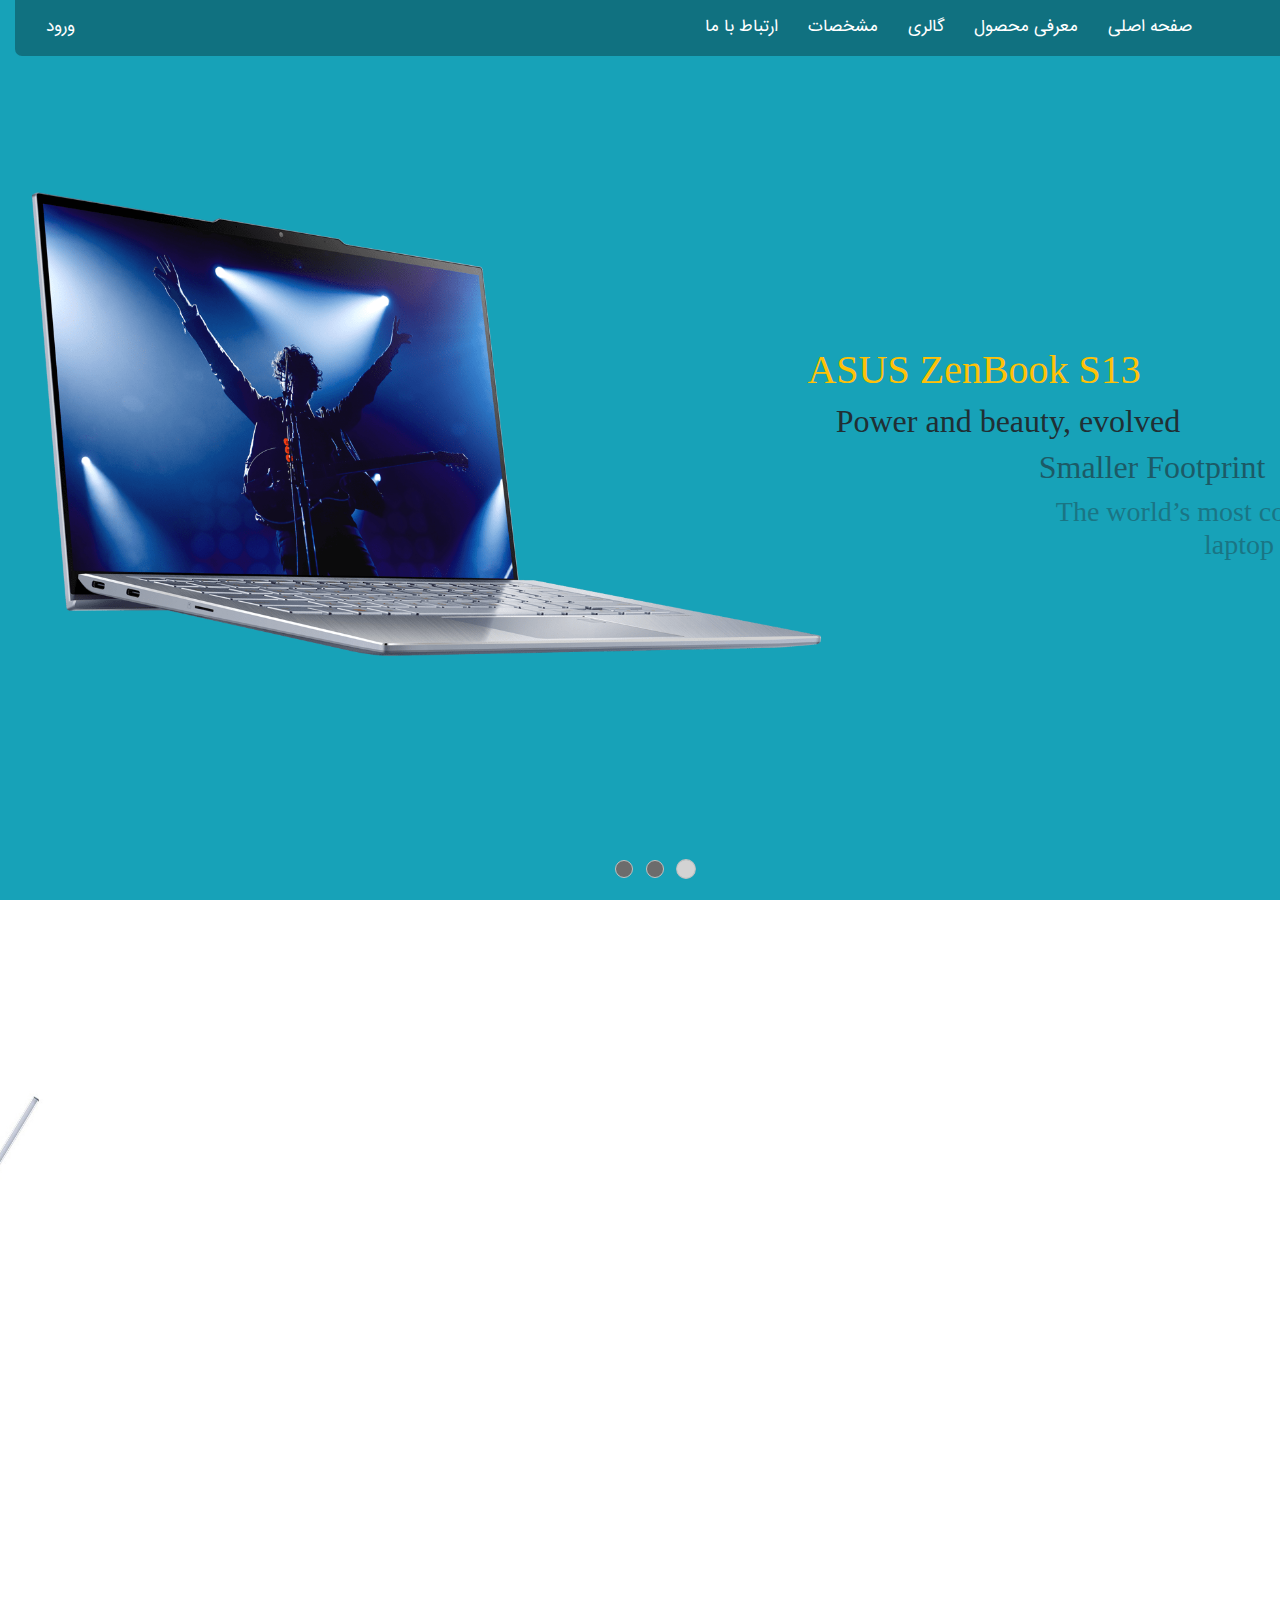
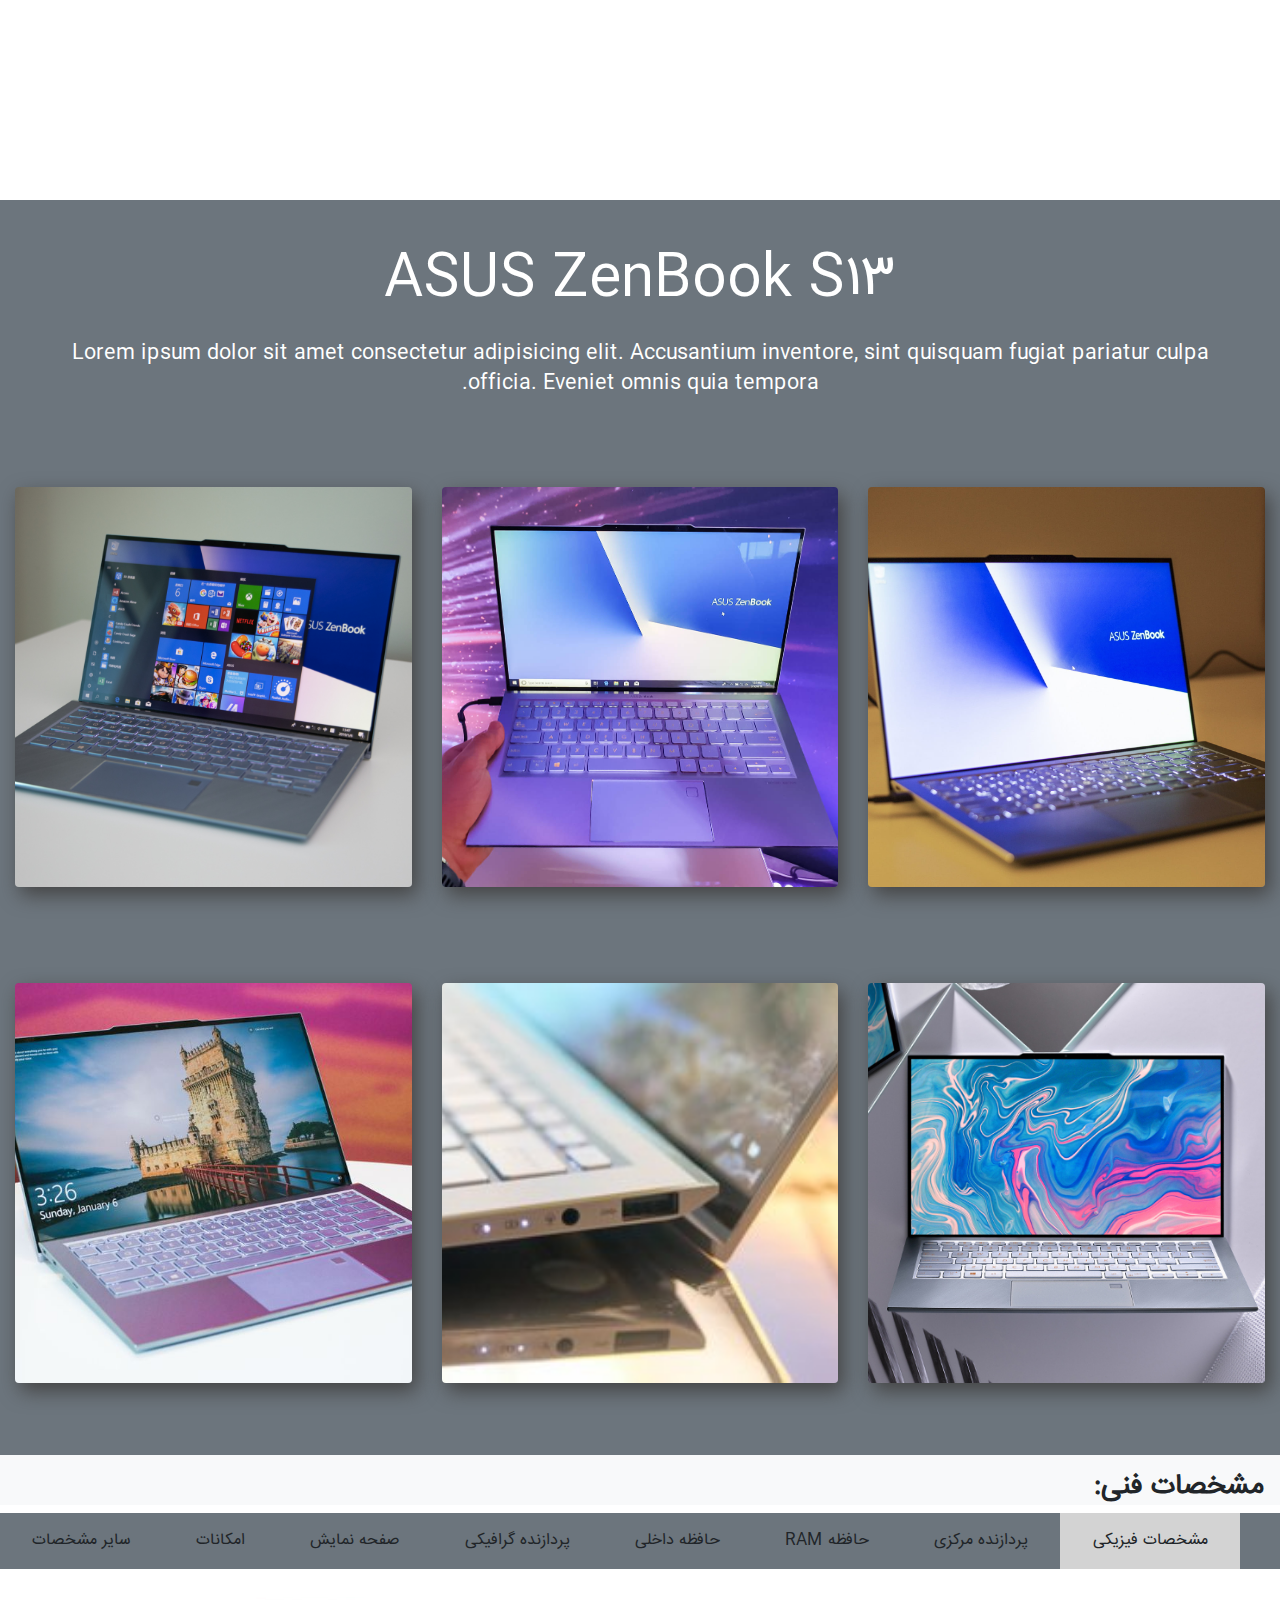
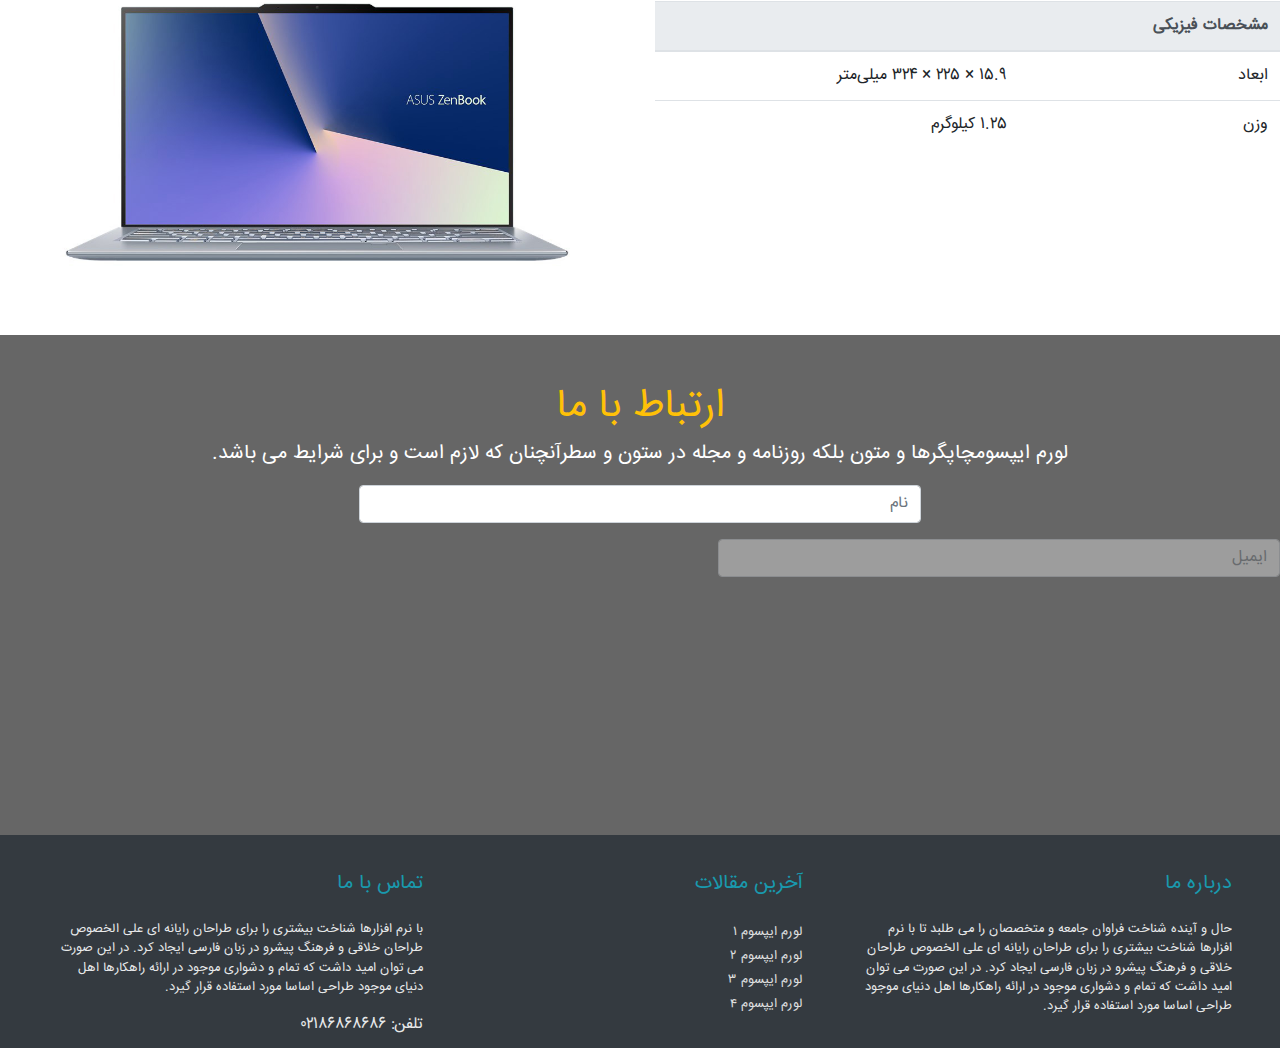
==== index.html @ 642b978e "js menu change" ====
<!DOCTYPE html>
<html lang="fa">
<head>
	<meta charset="UTF-8">
	<title>project-proto</title>
	<meta name="viewport" content="width=device-width, initial-scale=1.0">
	<link href="css/bootstrap.css" rel="stylesheet" type="text/css">
	<link rel="stylesheet" href="css/project-proto.css">
	<script src="js/jquery-3.3.1.js"></script>
</head>
<body>
<div class="container-fluid bg-info vw-100 vh-100 ltr position-relative  overflow-hidden">
	<nav class="flexmenu userSelect">
		<div class="flex-grow-1 mr-5 d-md-none">
			<div class="container-icon mr-4">
			  <div class="bar1"></div>
			  <div class="bar2"></div>
			  <div class="bar3"></div>
			</div>
		</div>
		<div class="none sm-dis rtl position-absolute top100 w-100 d-md-none" style="background-color:rgba(0,0,0,.3);">
			<ul id="scroll1" class="scroll1 list-unstyled w-100 m-0 p-0">
				<li class="m-0 pr-4"><a class="text-white p-2 d-block" href="#">صفحه اصلی</a></li>
				<li class="m-0 pr-4"><a class="text-white p-2 d-block" href="#intro">معرفی محصول</a></li>
				<li class="m-0 pr-4"><a class="text-white p-2 d-block" href="#gallery">گالری</a></li>
				<li class="m-0 pr-4"><a class="text-white p-2 d-block" href="#specscroll">مشخصات</a></li>
				<li class="m-0 pr-4"><a class="text-white p-2 d-block" href="#contact">ارتباط با ما</a></li>
			</ul>
		</div>
		<ul id="scroll" class="scroll2 flex-grow-1 mr-md-5 d-none d-md-flex">
			<li><a href="#">صفحه اصلی</a></li>
			<li><a href="#intro">معرفی محصول</a></li>
			<li><a href="#gallery">گالری</a></li>
			<li><a href="#specscroll">مشخصات</a></li>
			<li><a href="#contact">ارتباط با ما</a></li>
		</ul>
		<ul>
			<li id="login" class="mr-auto ml-3 "><a href="#">ورود</a></li>
		</ul>
	</nav>
	
	<div class="row h-100 content-slides">
		<div id="amin11" class="col-md-4 d-none d-md-flex flex-column animText text-left pr-0 my-auto justify-content-center align-items-center pt-3 position-relative">
			<h1 class="left100 position-relative opacity0 text-center text-warning">ASUS ZenBook S13 </h1>
			<h2 class="left100 position-relative opacity0 text-center ">Power and beauty, evolved </h2>
			<h2 class="left100 position-relative opacity0 text-center ">Smaller Footprint </h2>
			<h3 class="left100 position-relative opacity0 text-center ">The world’s most compact 13.9” laptop </h3>
		</div>
		<div class="col-md-8 d-flex justify-content-center align-items-center pt-md-3">
			<img id="imgTitle1" class="imgTitle leftminus100 position-relative opacity0 w-100 img-fluid" src="Images/3.png" alt="">
		</div>
	</div>
	
	<div class="row h-100 content-slides">
		<div id="amin21" class="col-md-4 d-none d-md-flex flex-column animText text-left pr-0 my-auto justify-content-center align-items-center pt-3 position-relative">
			<h1 class="left100 position-relative opacity0 text-center text-warning">Windows 10 Pro </h1>
			<h1 class="left100 position-relative opacity0 text-center ">Core™i7 </h1>
			<h2 class="left100 position-relative opacity0 text-center ">NVIDIA®MX150 </h2>
			<h2 class="left100 position-relative opacity0 text-center ">16GB RAM  </h2>
		</div>
		<div class="col-md-8 d-flex justify-content-center align-items-center">
			<img id="imgTitle2" class="imgTitle leftminus100 position-relative opacity0 w-100 img-fluid" src="Images/1.png" alt="">
		</div>
	</div>
	
	<div class="row h-100 content-slides">
		<div id="amin31" class="col-md-4 d-none d-md-flex flex-column animText text-left pr-0 my-auto justify-content-center align-items-center pt-3 position-relative">
			<h1 class="left100 position-relative opacity0 text-center text-warning">All-metal chassis</h1>
			<h1 class="left100 position-relative opacity0 text-center ">CNC milled </h1>
			<h2 class="left100 position-relative opacity0 text-center ">Spun-metal finish</h2>
			<h2 class="left100 position-relative opacity0 text-center ">Utopia Blue </h2>
		</div>
		<div class="col-md-8 d-flex justify-content-center align-items-center">
			<img id="imgTitle3" class="imgTitle leftminus100 position-relative opacity0 w-100 img-fluid" src="Images/2.png" alt="">
		</div>
	</div>
	
	<div id="slideDots" class="slideDots rtl">
		<span class="spanDots" name="0"></span>
		<span class="spanDots" name="1"></span>
		<span class="spanDots" name="2"></span>
	</div>
</div>
<div class="modal-cover userSelect">
	<div class="m-content">
		<span class="closeModal">+</span>
		<h2 class="mb-3">ورود</h2>
		<form>
			<input type="email" class="form-control none rtl mb-3" name="" placeholder="ایمیل">
			<input type="password" class="form-control none rtl mb-3" name="" placeholder="پسورد" >
			<p class="mb-3 text-justify none">لورم ایپسوم چاپگرها و متون بلکه روزنامه و مجله در ستون و سطرآنچنان که لازم است و برای شرایط  می باشد.</p>
			<input type="submit" value="ورود"  class="btn btn-info userSelect btn-block none submit" >
			
		</form>
	</div>
</div>
<div id="intro" class="row md-vw md-vh mx-0 overflow-hidden">
		<div id="amin42" class="col-md-6 d-flex flex-column position-relative text-center pr-5 my-auto justify-content-center align-items-center pt-3">
			<h1 class="left100 position-relative opacity0 text-info">ASUS ZenBook S13 </h1>
			<h2 class="left100 position-relative opacity0 ">Power and beauty, evolved </h2>
			<h2 class="left100 position-relative opacity0 ">Smaller Footprint </h2>
			<h3 class="left100 position-relative opacity0 ">The world’s most compact 13.9” laptop </h3>
		</div>
		<div class="col-md-6 d-flex justify-content-center align-items-center  pl-5">
			<img id="amin41" class="img-fluid w-100 position-relative leftminus100" src="Images/4-1.jpg" alt="" style="object-fit: contain;">
		</div>
</div>

	
  <section id="gallery" class="bg-secondary py-4">
    <div class="container-fluid">
      <div class="row text-white text-center">
        <div class="col m-4">
          <h1 class="display-4 mb-4">ASUS ZenBook S13</h1>
          <div class="underline mb-4"></div>
          <p class="lead">Lorem ipsum dolor sit amet consectetur adipisicing elit. Accusantium inventore, sint quisquam fugiat pariatur culpa officia. Eveniet omnis quia tempora.</p>
        </div>
      </div>
      <div class="row">
        <div class="col-lg-4 col-sm-6 my-5" style="height: 400px;">
          <div class="card border-0 card-shadow w-100 h-100" style="background: url(Images/c-1.jpg) no-repeat center/cover">
            <div class="card-img-overlay overflow-hidden">
              <h5 class="text-white font-weight-bold p-3 heading">ASUS ZenBook S13</h5>
            </div>
          </div>
        </div>
        <div class="col-lg-4 col-sm-6 my-5" style="height: 400px;">
          <div class="card border-0 card-shadow w-100 h-100" style="background: url(Images/c-2.jpg) no-repeat center/cover">
            <div class="card-img-overlay overflow-hidden">
              <h5 class="text-white font-weight-bold p-3 heading">ASUS ZenBook S13</h5>
            </div>
          </div>
        </div>
        <div class="col-lg-4 col-sm-6 my-5" style="height: 400px;">
          <div class="card border-0 card-shadow w-100 h-100" style="background: url(Images/c-3.jpg) no-repeat center/cover">
            <div class="card-img-overlay overflow-hidden">
              <h5 class="text-white font-weight-bold p-3 heading">ASUS ZenBook S13</h5>
            </div>
          </div>
        </div>
        <div class="col-lg-4 col-sm-6 my-5" style="height: 400px;">
          <div class="card border-0 card-shadow w-100 h-100" style="background: url(Images/c-4.jpg) no-repeat center/cover">
            <div class="card-img-overlay overflow-hidden">
              <h5 class="text-white font-weight-bold p-3 heading">ASUS ZenBook S13</h5>
            </div>
          </div>
        </div>
        <div class="col-lg-4 col-sm-6 my-5" style="height: 400px;">
          <div class="card border-0 card-shadow w-100 h-100" style="background: url(Images/c-5.jpg) no-repeat center/cover">
            <div class="card-img-overlay overflow-hidden">
              <h5 class="text-white font-weight-bold p-3 heading">ASUS ZenBook S13</h5>
            </div>
          </div>
        </div>
        <div class="col-lg-4 col-sm-6 my-5" style="height: 400px;">
          <div class="card border-0 card-shadow w-100 h-100" style="background: url(Images/c-6.jpg) no-repeat center/cover">
            <div class="card-img-overlay overflow-hidden">
              <h5 class="text-white font-weight-bold p-3 heading">ASUS ZenBook S13</h5>
            </div>
          </div>
        </div>
      </div>
    </div>
  </section>
  

<h3 id="specscroll" class="bg-light vw-100 pt-3 px-3 rtl bg-light font-weight-bold"> مشخصات فنی: </h3>
<div id="specs" class="d-md-none w-100 pb-3 px-3">
	<div class="specs-title addplus text-center w-100 text-white align-bottom">مشخصات فیزیکی </div>
	<div class=" acc-specs overflow-hidden " style=" display: none;">
		<div class="specs-item w-100">
			<table class="table mt-0">
			  <tbody>
				<tr>
				  <td scope="row">ابعاد</td>
				  <td> 15.9 × 225 × 324 میلی‌متر </td>
				</tr>
				<tr>
				  <td scope="row">وزن</td>
				  <td> 1.25 کیلوگرم </td>
				</tr>
			  </tbody>
			</table>
		</div>
	</div>	
	<div class="specs-title addplus text-center w-100 text-white align-bottom">پردازنده مرکزی </div>
	<div class=" acc-specs overflow-hidden " style=" display: none;">
		<div class="specs-item w-100">
			<table class="table mt-0">
			  <tbody>
				<tr>
				  <td scope="row">سری پردازنده</td>
				  <td>  Core i5  </td>
				</tr>
				<tr>
				  <td scope="row">مدل پردازنده</td>
				  <td>  3317U  </td>
				</tr>
				  <tr>
				  <td scope="row"> فرکانس پردازنده </td>
				  <td>   1.7GHz UpTo 2.6 GHz   </td>
				</tr>
			  </tbody>
			</table>
		</div>
	</div>	
	<div class="specs-title addplus text-center w-100 text-white align-bottom">حافظه RAM </div>
	<div class=" acc-specs overflow-hidden " style=" display: none;">
		<div class="specs-item w-100">
			<table class="table mt-0">
			  <tbody>
				  <tr>
				  <td scope="row">ظرفیت حافظه RAM</td>
				  <td>   6 گیگابایت   </td>
				</tr>
				<tr>
				  <td scope="row">نوع حافظه RAM</td>
				  <td>  DDR4  </td>
				</tr>
			  </tbody>
			</table>
		</div>
	</div>
	<div class="specs-title addplus text-center w-100 text-white align-bottom">حافظه داخلی </div>
	<div class=" acc-specs overflow-hidden " style=" display: none;">
		<div class="specs-item w-100">
			<table class="table mt-0">
			  <tbody>
				  <tr>
				  <td scope="row">ظرفیت حافظه داخلی</td>
				  <td>   یک ترابایت   </td>
				</tr>
				<tr>
				  <td scope="row">مشخصات حافظه داخلی</td>
				  <td>   + 24GB SSD   </td>
				</tr>
			  </tbody>
			</table>
		</div>
	</div>
	<div class="specs-title addplus text-center w-100 text-white align-bottom">پردازنده گرافیکی </div>
	<div class=" acc-specs overflow-hidden " style=" display: none;">
		<div class="specs-item w-100">
			<table class="table mt-0">
			  <tbody>
				  <tr>
				  <td scope="row">مدل پردازنده گرافیکی</td>
				  <td>   GeForce GT 635M DDR3 VRAM   </td>
				</tr>
				<tr>
				  <td scope="row">حافظه اختصاصی پردازنده گرافیکی</td>
				  <td>  2GB  </td>
				</tr>
			  </tbody>
			</table>
		</div>
	</div>
	<div class="specs-title addplus text-center w-100 text-white align-bottom">صفحه نمایش </div>
	<div class=" acc-specs overflow-hidden " style=" display: none;">
		<div class="specs-item w-100">
			<table class="table mt-0">
			  <tbody>
				  <tr>
				  <td scope="row">اندازه صفحه نمایش</td>
				  <td>   15.6 اینچ   </td>
				</tr>
				<tr>
				  <td scope="row">نوع صفحه نمایش</td>
				  <td>   TFT LED-backlit LCD   </td>
				</tr>
				<tr>
				  <td scope="row"> صفحه نمایش لمسی </td>
				  <td>    بله   </td>
				</tr>
				<tr>
				  <td scope="row"> دقت صفحه نمایش </td>
				  <td>    HD|1366x768    </td>
				</tr>
			  </tbody>
			</table>
		</div>
	</div>
	<div class="specs-title addplus text-center w-100 text-white align-bottom">امکانات </div>
	<div class=" acc-specs overflow-hidden " style=" display: none;">
		<div class="specs-item w-100">
			<table class="table mt-0">
			  <tbody>
				 <tr>
				  <td scope="row">مشخصات اسپیکر</td>
				  <td>   اسپیکر داخلی استریو   </td>
				</tr>
				<tr>
				  <td scope="row">پورت شبکه Ethernet</td>
				  <td>   10/100/1000 Base T   </td>
				</tr>
				  <tr>
				  <td scope="row"> پورت HDMI </td>
				  <td>    دارد    </td>
				</tr>
				 <tr>
				  <td scope="row">تعداد پورت USB 3.0</td>
				  <td>   1   </td>
				</tr>
				 <tr>
				  <td scope="row">تعداد پورت USB 2.0</td>
				  <td>   2   </td>
				</tr> 
			  </tbody>
			</table>
		</div>
	</div>
	<div class="specs-title addplus text-center w-100 text-white align-bottom">سایر مشخصات </div>
	<div class=" acc-specs overflow-hidden " style=" display: none;">
		<div class="specs-item w-100">
			<table class="table mt-0">
			  <tbody>
				  <tr>
				  <td scope="row">نوع باتری</td>
				  <td>   4 سلولی   </td>
				</tr>
				<tr>
				  <td scope="row">توضیحات باتری</td>
				  <td>  باتری لیتیوم-یون 4 سلولی لیتیوم پلیمری 44 وات ساعتی   </td>
				</tr>
				  <tr>
				  <td scope="row"> سیستم عامل</td>
				  <td>    Microsoft Windows 10    </td>
				</tr>
			  </tbody>
			</table>
		</div>
	</div>
</div>
	
<div class="d-none d-md-block">
	<ul id="specsid" class="d-flex list-inline bg-secondary mr-0">
		<li class="flex-grow-1 px-2 py-3 text-center " name="num1">مشخصات فیزیکی</li>
		<li class="flex-grow-1 px-2 py-3 text-center " name="num2">پردازنده مرکزی</li>
		<li class="flex-grow-1 px-2 py-3 text-center " name="num3">حافظه RAM</li>
		<li class="flex-grow-1 px-2 py-3 text-center " name="num4">حافظه داخلی</li>
		<li class="flex-grow-1 px-2 py-3 text-center " name="num5">پردازنده گرافیکی</li>
		<li class="flex-grow-1 px-2 py-3 text-center " name="num6">صفحه نمایش</li>
		<li class="flex-grow-1 px-2 py-3 text-center " name="num7">امکانات</li>
		<li class="flex-grow-1 px-2 py-3 text-center " name="num8">سایر مشخصات</li>
	</ul>
</div>	

<div class="d-none d-md-block" style="height: 350px;overflow: hidden;">
	<div class="specs row overflow-hidden num1" style="height:350px; display: none;">
		<div class="specs-item col-6">
			<table class="table mt-3">
			  <thead class="thead-light">
				<tr>
				  <th scope="col">مشخصات فیزیکی</th>
				  <th ></th>
				</tr>
			  </thead>
			  <tbody>
				<tr>
				  <td scope="row">ابعاد</td>
				  <td> 15.9 × 225 × 324 میلی‌متر </td>
				</tr>
				<tr>
				  <td scope="row">وزن</td>
				  <td> 1.25 کیلوگرم </td>
				</tr>
			  </tbody>
			</table>
		</div>
		<div class="specs-item col-6 m-0 pt-0 px-5 pb-5 text-centerr overflow-hidden">
			<div class="w-100 h-100" style="background: url(Images/specs/8.jpg) no-repeat center/contain"></div>
		</div>
	</div>	
	
	<div class="specs row overflow-hidden num2" style="height:350px; display: none;">
		<div class="specs-item col-6">
			<table class="table mt-3">
			  <thead class="thead-light">
				<tr>
				  <th scope="col">پردازنده مرکزی</th>
				  <th ></th>
				</tr>
			  </thead>
			  <tbody>
				<tr>
				  <td scope="row">سری پردازنده</td>
				  <td>  Core i5  </td>
				</tr>
				<tr>
				  <td scope="row">مدل پردازنده</td>
				  <td>  3317U  </td>
				</tr>
				  <tr>
				  <td scope="row"> فرکانس پردازنده </td>
				  <td>   1.7GHz UpTo 2.6 GHz   </td>
				</tr>
			  </tbody>
			</table>
		</div>
		<div class="specs-item col-6 m-0 pt-0 px-5 pb-5 text-centerr overflow-hidden">
			<div class="w-100 h-100" style="background: url(Images/specs/cpu.png) no-repeat center/contain"></div>
		</div>
	</div>	

	<div class="specs row overflow-hidden num3" style="height:350px; display: none;">
		<div class="specs-item col-6">
			<table class="table mt-3">
			  <thead class="thead-light">
				<tr>
				  <th scope="col">حافظه RAM</th>
				  <th ></th>
				</tr>
			  </thead>
			  <tbody>
				<tr>
				  <td scope="row">ظرفیت حافظه RAM</td>
				  <td>   6 گیگابایت   </td>
				</tr>
				<tr>
				  <td scope="row">نوع حافظه RAM</td>
				  <td>  DDR4  </td>
				</tr>
			  </tbody>
			</table>
		</div>
		<div class="specs-item col-6 m-0 pt-0 px-5 pb-5 text-centerr overflow-hidden">
			<div class="w-100 h-100" style="background: url(Images/specs/ram.JPG) no-repeat center/contain"></div>
		</div>
	</div>	

	<div class="specs row overflow-hidden num4" style="height:350px; display: none;">
		<div class="specs-item col-6">
			<table class="table mt-3">
			  <thead class="thead-light">
				<tr>
				  <th scope="col">حافظه داخلی</th>
				  <th ></th>
				</tr>
			  </thead>
			  <tbody>
				<tr>
				  <td scope="row">ظرفیت حافظه داخلی</td>
				  <td>   یک ترابایت   </td>
				</tr>
				<tr>
				  <td scope="row">مشخصات حافظه داخلی</td>
				  <td>   + 24GB SSD   </td>
				</tr>
			  </tbody>
			</table>
		</div>
		<div class="specs-item col-6 m-0 pt-0 px-5 pb-5 text-centerr overflow-hidden">
			<div class="w-100 h-100" style="background: url(Images/specs/ssd.jpg) no-repeat center/contain"></div>
		</div>
	</div>	

	<div class="specs row overflow-hidden num5" style="height:350px; display: none;">
		<div class="specs-item col-6">
			<table class="table mt-3">
			  <thead class="thead-light">
				<tr>
				  <th scope="col">پردازنده گرافیکی</th>
				  <th ></th>
				</tr>
			  </thead>
			  <tbody>
				<tr>
				  <td scope="row">مدل پردازنده گرافیکی</td>
				  <td>   GeForce GT 635M DDR3 VRAM   </td>
				</tr>
				<tr>
				  <td scope="row">حافظه اختصاصی پردازنده گرافیکی</td>
				  <td>  2GB  </td>
				</tr>
			  </tbody>
			</table>
		</div>
		<div class="specs-item col-6 m-0 pt-0 px-5 pb-5 text-centerr overflow-hidden">
			<div class="w-100 h-100" style="background: url(Images/specs/gpu.jpg) no-repeat center/contain"></div>
		</div>
	</div>	

	<div class="specs row overflow-hidden num6" style="height:350px; display: none;">
		<div class="specs-item col-6">
			<table class="table mt-3">
			  <thead class="thead-light">
				<tr>
				  <th scope="col">صفحه نمایش</th>
				  <th ></th>
				</tr>
			  </thead>
			  <tbody>
				<tr>
				  <td scope="row">اندازه صفحه نمایش</td>
				  <td>   15.6 اینچ   </td>
				</tr>
				<tr>
				  <td scope="row">نوع صفحه نمایش</td>
				  <td>   TFT LED-backlit LCD   </td>
				</tr>
				<tr>
				  <td scope="row"> صفحه نمایش لمسی </td>
				  <td>    بله   </td>
				</tr>
				<tr>
				  <td scope="row"> دقت صفحه نمایش </td>
				  <td>    HD|1366x768    </td>
				</tr>
			  </tbody>
			</table>
		</div>
		<div class="specs-item col-6 m-0 pt-0 px-5 pb-5 text-centerr overflow-hidden">
			<div class="w-100 h-100" style="background: url(Images/specs/display.jpg) no-repeat center/contain"></div>
		</div>
	</div>	

	<div class="specs row overflow-hidden num7" style="height:350px; display: none;">
		<div class="specs-item col-6">
			<table class="table mt-3">
			  <thead class="thead-light">
				<tr>
				  <th scope="col">امکانات</th>
				  <th ></th>
				</tr>
			  </thead>
			  <tbody>
				<tr>
				  <td scope="row">مشخصات اسپیکر</td>
				  <td>   اسپیکر داخلی استریو   </td>
				</tr>
				<tr>
				  <td scope="row">پورت شبکه Ethernet</td>
				  <td>   10/100/1000 Base T   </td>
				</tr>
				  <tr>
				  <td scope="row"> پورت HDMI </td>
				  <td>    دارد    </td>
				</tr>
				 <tr>
				  <td scope="row">تعداد پورت USB 3.0</td>
				  <td>   1   </td>
				</tr>
				 <tr>
				  <td scope="row">تعداد پورت USB 2.0</td>
				  <td>   2   </td>
				</tr>
			  </tbody>
			</table>
		</div>
		<div class="specs-item col-6 m-0 pt-0 px-5 pb-5 text-centerr overflow-hidden">
			<div class="w-100 h-100" style="background: url(Images/specs/other.jpg) no-repeat center/contain"></div>
		</div>
	</div>	

	<div class="specs row overflow-hidden num8" style="height:350px; display: none;">
		<div class="specs-item col-6">
			<table class="table mt-3">
			  <thead class="thead-light">
				<tr>
				  <th scope="col">سایر مشخصات</th>
				  <th ></th>
				</tr>
			  </thead>
			  <tbody>
				<tr>
				  <td scope="row">نوع باتری</td>
				  <td>   4 سلولی   </td>
				</tr>
				<tr>
				  <td scope="row">توضیحات باتری</td>
				  <td>  باتری لیتیوم-یون 4 سلولی لیتیوم پلیمری 44 وات ساعتی   </td>
				</tr>
				  <tr>
				  <td scope="row"> سیستم عامل</td>
				  <td>    Microsoft Windows 10    </td>
				</tr>
			  </tbody>
			</table>
		</div>
		<div class="specs-item col-6 m-0 pt-0 px-5 pb-5 text-center overflow-hidden">
			<div class="w-100 h-100" style="background: url(Images/specs/utilities.jpg) no-repeat center/contain"></div>
		</div>
	</div>	
</div>
	
<div id="posAnim61" class="container-fluid contact overflow-hidden">
     <section id="contact" class="p-md-5 pt-5">
             <div class="row">
                <div class="col text-center">
                    <h1 class="text-warning ">ارتباط با ما</h1>
                    <p class="lead text-white d-none d-md-block">لورم ایپسومچاپگرها و متون بلکه روزنامه و مجله در ستون و سطرآنچنان که لازم است و برای شرایط  می باشد. </p>
                </div>
            </div>
            <div class="row justify-content-center">
                <div class="col col-md-8 col-lg-6">
                    <form >
                        <div class="form-group">
                            <input type="text" class="left100 position-relative opacity0 form-control" id="name" placeholder="نام">
                        </div>
                        <div class="form-group">
                            <input type="text" class="left100 position-relative opacity0 form-control" id="email" placeholder="ایمیل">
                        </div>
                        <div class="form-group">
                            <textarea class="left100 position-relative opacity0 form-control" id="message" rows="3" placeholder="متن پیام"></textarea>
                        </div>
						<input class="left100 position-relative opacity0 btn btn-outline-warning btn-block" type="submit" value="ارسال">
                    </form>
                </div>
            </div>
     </section>
</div>
	
  <footer class="bg-dark px-5">
      <div id="posAnim71" class="row text-light py-4">
        <div class="top100 position-relative opacity0 col-md-4 col-sm-6">
          <h5 class="pb-3 text-info">درباره ما</h5>
          <p class="small">حال و آینده شناخت فراوان جامعه و متخصصان را می طلبد تا با نرم افزارها شناخت بیشتری را برای طراحان رایانه ای علی الخصوص طراحان خلاقی و فرهنگ پیشرو در زبان فارسی ایجاد کرد. در این صورت می توان امید داشت که تمام و دشواری موجود در ارائه راهکارها  اهل دنیای موجود طراحی اساسا مورد استفاده قرار گیرد.</p>
        </div>
        <div class="top100 position-relative opacity0 col-md-4 col-sm-6">
          <h5 class="pb-3 px-sm-4 text-info">آخرین مقالات</h5>
          <ul class="list-unstyled pr-0  pr-sm-4">
            <li><a href="#" class="footer-link">لورم ایپسوم 1</a></li>
            <li> <a href="#" class="footer-link">لورم ایپسوم 2</a></li>
            <li>
              <a href="#" class="footer-link">لورم ایپسوم 3</a>
            </li>
            <li>
              <a href="#" class="footer-link">لورم ایپسوم 4</a>
            </li>
          </ul>
        </div>
        <div class="top100 position-relative opacity0 col-md-4 col-sm-12">
          <h5 class="pb-3 text-info">تماس با ما</h5>
          <p class="small">با نرم افزارها شناخت بیشتری را برای طراحان رایانه ای علی الخصوص طراحان خلاقی و فرهنگ پیشرو در زبان فارسی ایجاد کرد. در این صورت می توان امید داشت که تمام و دشواری موجود در ارائه راهکارها  اهل دنیای موجود طراحی اساسا مورد استفاده قرار گیرد.</p>
			<span>تلفن: </span>
			<span> 02186868686 </span>
        </div>
      </div>
  </footer>
  
	
	
</body>
<script src="js/project-proto.js"></script>
</html>
---- css/project-proto.css ----
@charset "utf-8";
@font-face {
  font-family: 'IRANSansWeb';
  src: url('../font/IRANSansWeb.woff');
  font-weight: normal;
  font-style: normal;
}

html{direction: rtl; font-family: 'IRANSansWeb',tahoma,arial;}
.userSelect{
	-webkit-user-select:none;
	-moz-user-select:none;
	-ms-user-select: none;
	user-select: none;
}
body{text-align: right; font-family: 'IRANSansWeb',tahoma,arial;}
.ltr{
	direction: ltr;
}
.rtl{
	direction: rtl;
}
img{ max-width: 100%; max-height: 100%;height: auto;}
a{text-decoration: none;}
a:hover{text-decoration: none;}
.vw-100{
	width:100vw;
}
.vh-100{
	height: 100vh;
}
.ml-minus3{
	margin-left: -1rem !important;
}
.slideDots {
	position: absolute;bottom: 0;width: 100%; text-align: center;padding: 3px;
}

.spanDots {
	width: 18px;height: 18px;margin: 5px 4px 10px;display: inline-block;border-radius: 50%;background: #6C6C6C;border: #C1C1C1 1px solid;cursor: pointer;z-index: 10;
}
.spanDots:hover{
	background: #D3D3D3;transform: scale(1.1);transition: .3s;
}
.activeDot{
	background: #D3D3D3;transform: scale(1.1);transition: .3s;
}
.preSlide , .nxtSlide {
	position: absolute;top: 50%;padding: 20px 10px; display: inline-block;cursor: pointer;z-index: 10;width: auto;color: white; background: rgba(0,0,0,.15);font-size: 1.5rem;margin-top: -30px;
}
.preSlide:hover , .nxtSlide:hover {
	background: rgba(0,0,0,.8);
}
.preSlide{
	left: 0;border-radius: 0 5px 5px 0;margin-left: 10px;
}
.nxtSlide{
	right: 0;border-radius: 5px 0 0 5px;
}

nav.flexmenu{padding: 5px 0px 0px 0px;  position: absolute;top: 0; background-color:rgba(0,0,0,.3);color:white; border-radius: 0px 0px 7px 7px;width: 100vw;display: flex;z-index: 99;direction: rtl;}
nav.flexmenu>ul{display: flex; position: relative;margin: 0px;list-style: none;}
nav.flexmenu>ul>li>a{width: auto; padding: 10px 15px 15px;border-radius: 5px;font-size: 1.07em;display: block;color: white;}
nav.flexmenu ul li a:hover{text-shadow: -4px 4px 10px black; }
nav.flexmenu ul li:hover{background-color: rgba(0,0,0,0.2);border-radius: 5px;}


.cover{
	object-fit: cover;
}


.card-shadow {
  	box-shadow: 5px 8px 20px #444;
}

.heading{
	position: absolute;
	bottom: 0;
  	left: 0;
	font-size: 16px;
	letter-spacing: 1px;
	background: rgba(0,0,0,.6);
	transition: all .5s;
	display: none;
	font-family: arial;
}
.overflow-hidden{
	overflow: hidden;
}
ul#specsid li{
	transition:1s;
}
ul#specsid li:hover{
	cursor: pointer;
	background: rgba(183,183,183,1.00);
}

@media (min-width: 768px) {
	.md-vw{
		width: 100vw;
	}
	.md-vh{
		height: 100vh;
	}
	.animText{
		left: -100px;
		order: 1;
		font-family: "Times New Roman", 'Times',"serif",'Cambria', "Hoefler Text", "Liberation Serif";
	}
}
.specs-title {
	background-color: rgba(69,69,69,1.00); font-size: 1.2rem;padding: 10px;border-radius: 3px; margin-bottom: 5px;position: relative;cursor: pointer;transition: .5s;
}
.specs-title:hover{
	background-color: rgba(69,69,69,.96);
	
}

.addplus::after {
	content: "\002B";float: left;color: white;font-weight: 900;font-size: 1rem;padding-top: 3px;
}

.addminus::after {
	content: "\2212";
}

.contact {
	background:linear-gradient(rgba(0, 0, 0, 0.6),rgba(0, 0, 0, 0.6)), url(../Images/c-3.jpg)no-repeat center/cover fixed ; height: 500px;
}

.footer-link {
	color: #eee;
  font-size: 13px;
  transition: all .3s;
}
.footer-link:hover{
	color: #17a2b8;
}

.left100 {
	left: 100%;
}
.leftminus100 {
	left: -100%;
}
.opacity0{
	opacity: 0;
}
.opacity1{
	opacity: 1;
}
.topminus100 {
	top: -100%;
}
.top100 {
	top: 100%;
}


.modal-cover {
	position: fixed; background: rgba(0,0,0,0.8);z-index: 100;display: none;
}

.closeModal {
	position: absolute;top: 0;right: 0;padding: 0px 10px;font-size: 40px;transform: rotate(45deg);cursor: pointer;font-weight: bold;
}
.closeModal:hover {
	color: red;
}
.none{display: none;}
.block{display: block;}
.focusInput{
	box-shadow: 0px 0px 2px 1px #6f8db1;
}
.container-icon {
  display: inline-block;
  cursor: pointer;
}

.bar1, .bar2, .bar3 {
  width: 35px;
  height: 5px;
  background-color: #333;
  margin: 6px 0;
  transition: 0.4s;
}

.change .bar1 {
  -webkit-transform: rotate(-45deg) translate(-9px, 6px);
  transform: rotate(-45deg) translate(-9px, 6px);
}

.change .bar2 {opacity: 0;}

.change .bar3 {
  -webkit-transform: rotate(45deg) translate(-8px, -8px);
  transform: rotate(45deg) translate(-8px, -8px);
}
.m-content {
	width: 400px;height: 400px;position: absolute;z-index: 102; background: rgba(216,216,216,1.00);padding: 20px;line-height: 1.5;text-align: center;direction: ltr;display: none;top:-400px;overflow: hidden;
}
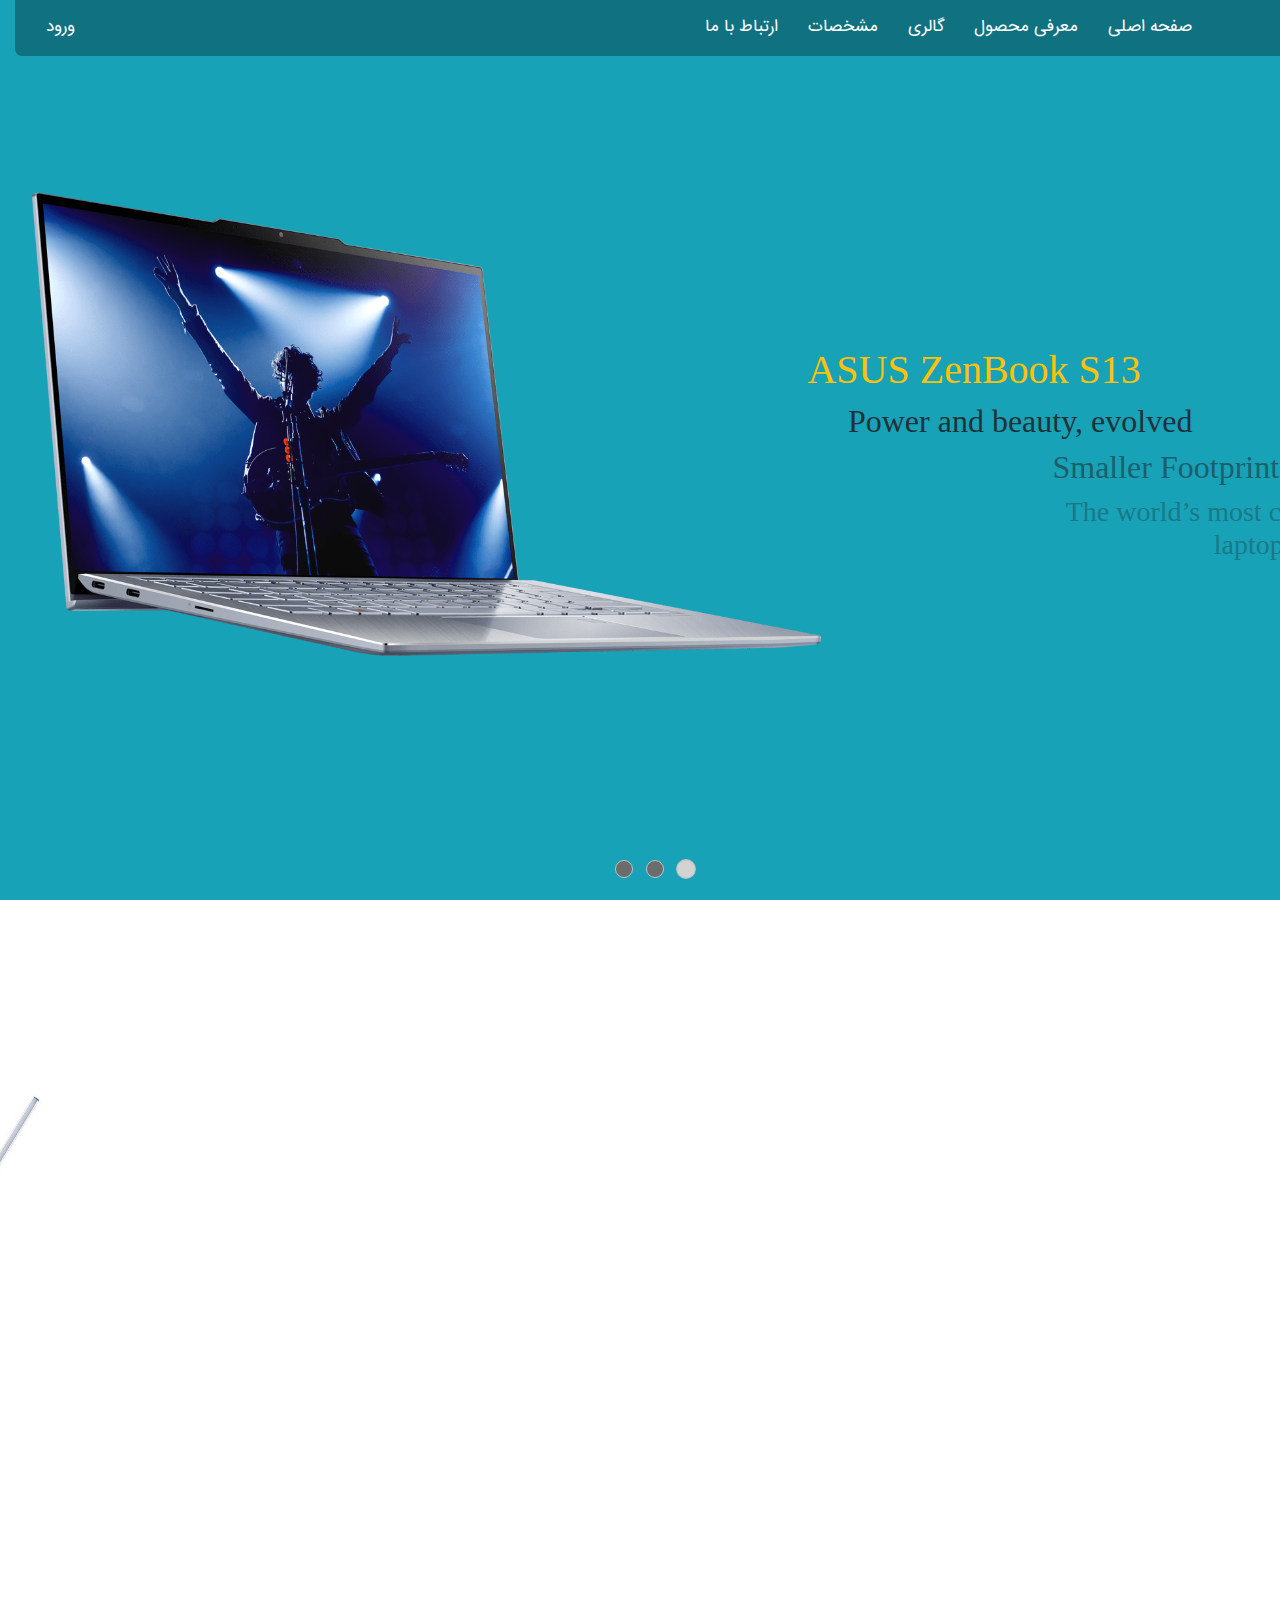
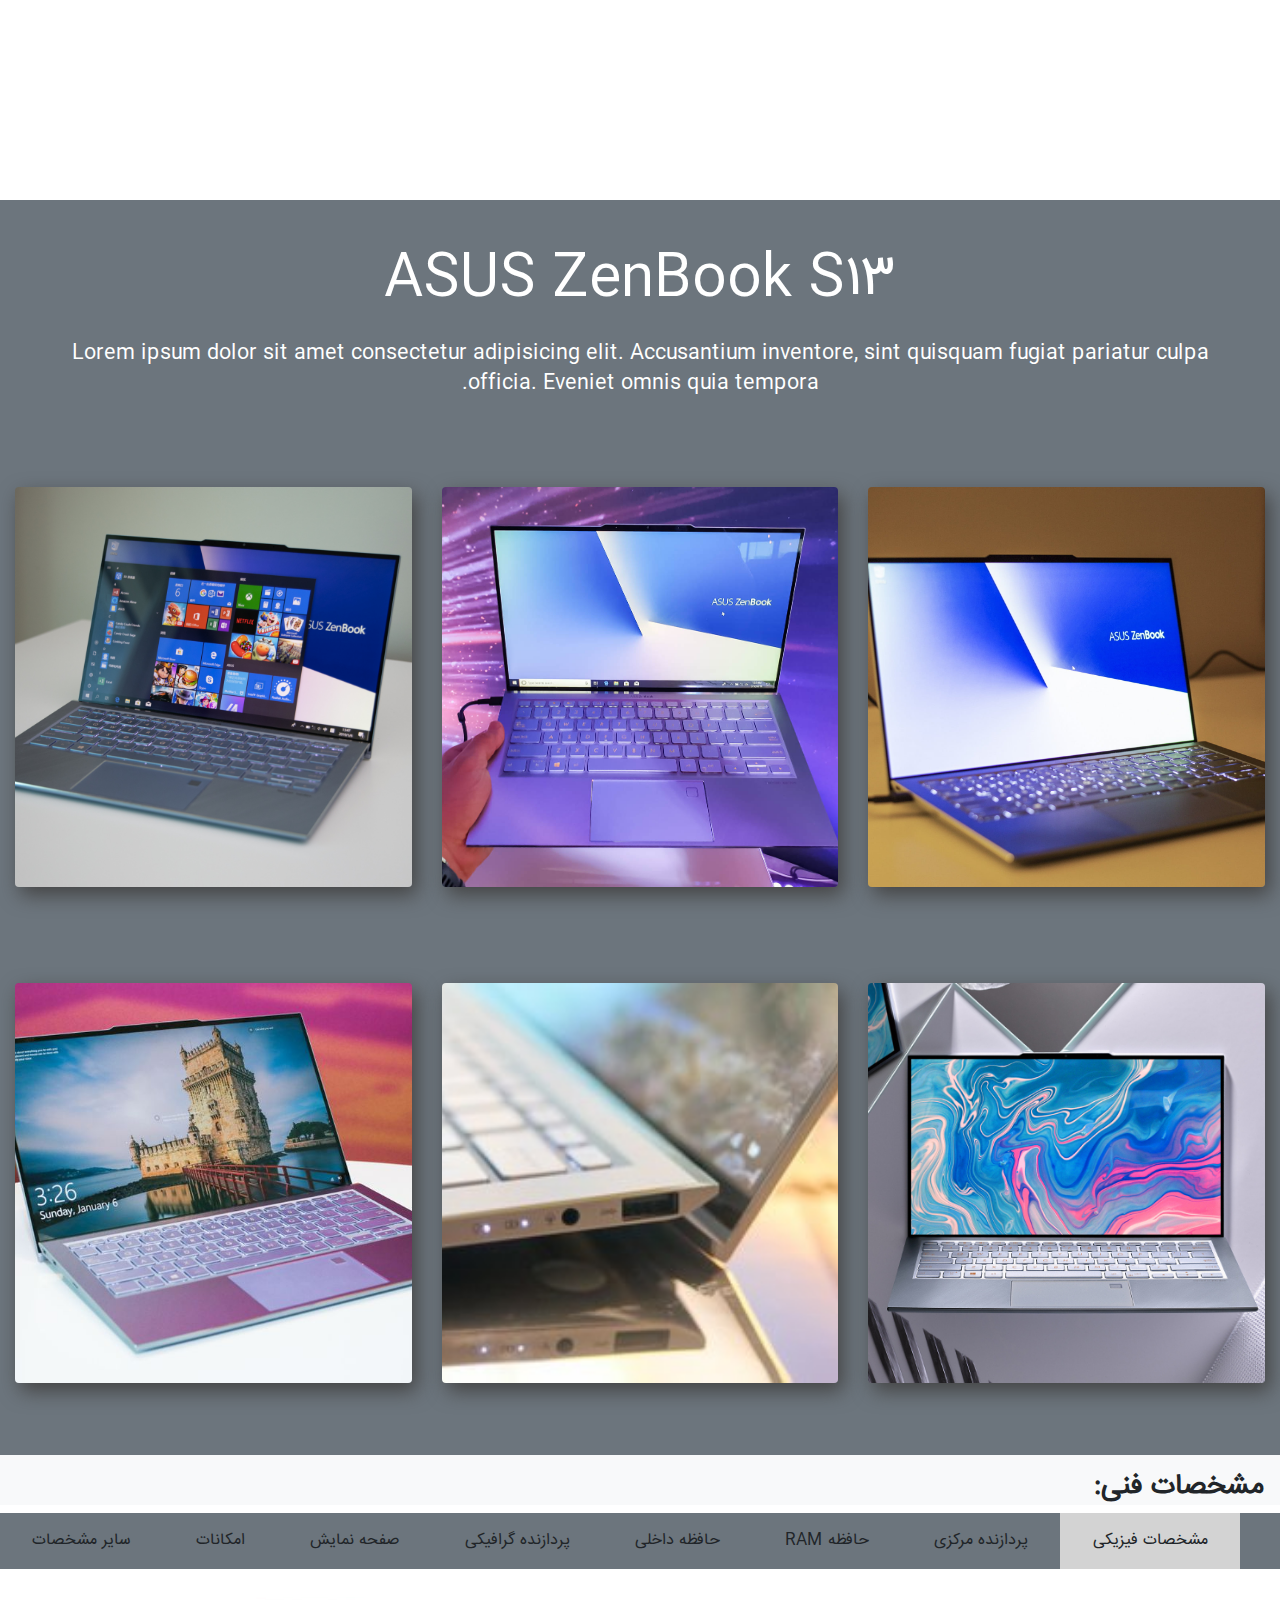
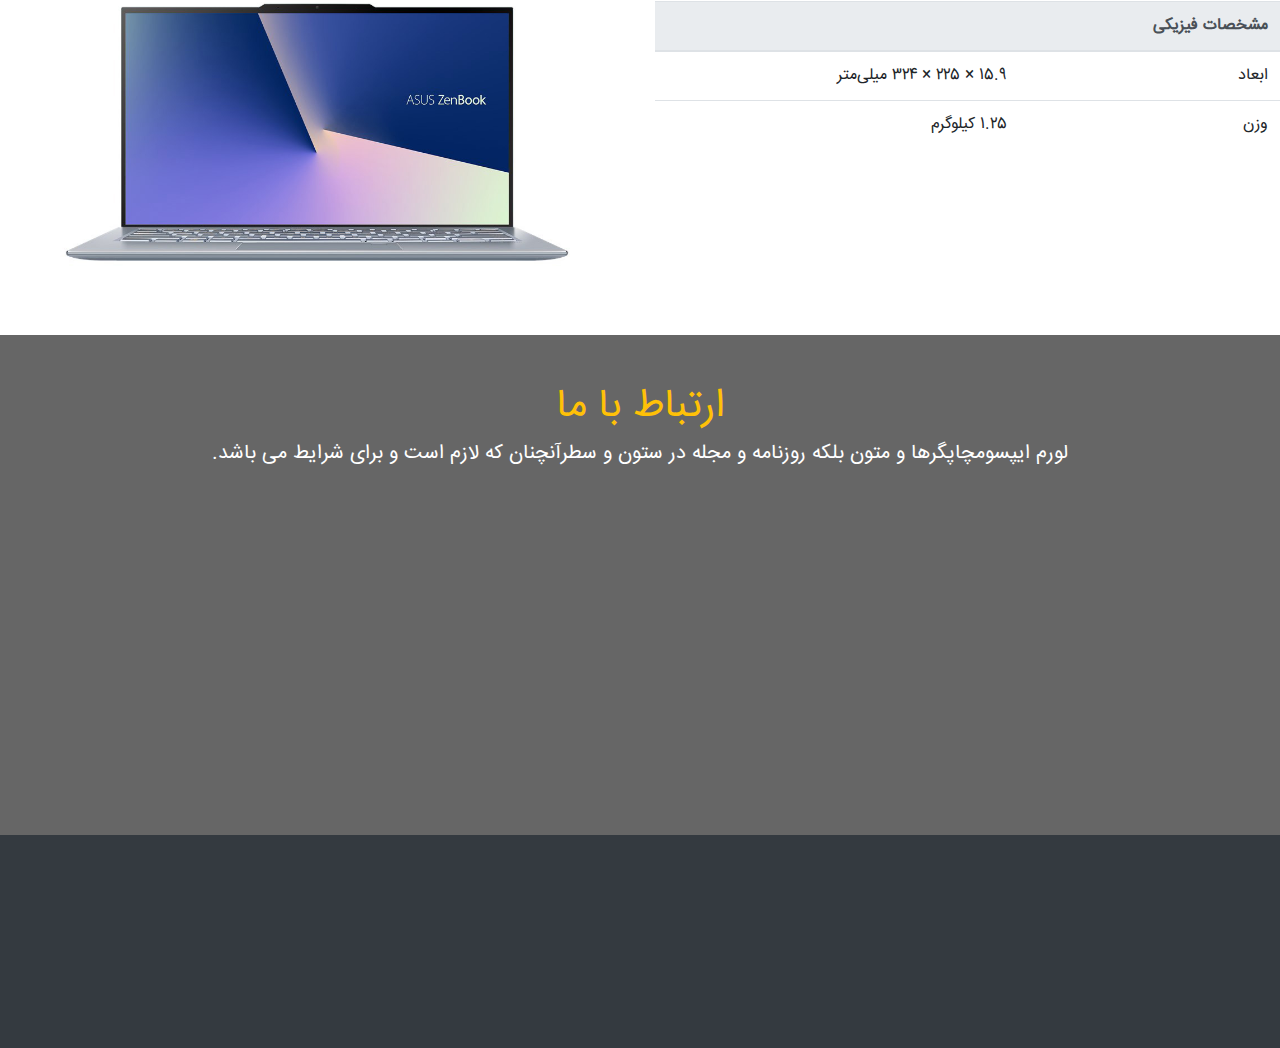
==== commit bead82c5: "some changes" ====
--- a/index.html
+++ b/index.html
@@ -591,27 +591,29 @@
                     <p class="lead text-white d-none d-md-block">لورم ایپسومچاپگرها و متون بلکه روزنامه و مجله در ستون و سطرآنچنان که لازم است و برای شرایط  می باشد. </p>
                 </div>
             </div>
-            <div class="row justify-content-center">
+            <div class="row justify-content-center" style="height: 280px;">
                 <div class="col col-md-8 col-lg-6">
-                    <form >
-                        <div class="form-group">
-                            <input type="text" class="left100 position-relative opacity0 form-control" id="name" placeholder="نام">
-                        </div>
-                        <div class="form-group">
-                            <input type="text" class="left100 position-relative opacity0 form-control" id="email" placeholder="ایمیل">
-                        </div>
-                        <div class="form-group">
-                            <textarea class="left100 position-relative opacity0 form-control" id="message" rows="3" placeholder="متن پیام"></textarea>
-                        </div>
-						<input class="left100 position-relative opacity0 btn btn-outline-warning btn-block" type="submit" value="ارسال">
-                    </form>
+                    <div>  
+					  	 <form>
+							<div class="form-group">
+								<input type="text" class="left100 position-relative opacity0 form-control" id="name" placeholder="نام">
+							</div>
+							<div class="form-group">
+								<input type="text" class="left100 position-relative opacity0 form-control" id="email" placeholder="ایمیل">
+							</div>
+							<div class="form-group">
+								<textarea class="left100 position-relative opacity0 form-control" id="message" rows="3" placeholder="متن پیام"></textarea>
+							</div>
+							<input class="left100 position-relative opacity0 btn btn-outline-warning btn-block" type="submit" value="ارسال">
+					  	</form>
+					</div>
                 </div>
             </div>
      </section>
 </div>
 	
-  <footer class="bg-dark px-5">
-      <div id="posAnim71" class="row text-light py-4">
+  <footer class="bg-dark px-5 ">
+      <div id="posAnim71" class="row text-light py-4 overflow-hidden">
         <div class="top100 position-relative opacity0 col-md-4 col-sm-6">
           <h5 class="pb-3 text-info">درباره ما</h5>
           <p class="small">حال و آینده شناخت فراوان جامعه و متخصصان را می طلبد تا با نرم افزارها شناخت بیشتری را برای طراحان رایانه ای علی الخصوص طراحان خلاقی و فرهنگ پیشرو در زبان فارسی ایجاد کرد. در این صورت می توان امید داشت که تمام و دشواری موجود در ارائه راهکارها  اهل دنیای موجود طراحی اساسا مورد استفاده قرار گیرد.</p>
--- a/css/project-proto.css
+++ b/css/project-proto.css
@@ -109,6 +109,7 @@
 		font-family: "Times New Roman", 'Times',"serif",'Cambria', "Hoefler Text", "Liberation Serif";
 	}
 }
+
 .specs-title {
 	background-color: rgba(69,69,69,1.00); font-size: 1.2rem;padding: 10px;border-radius: 3px; margin-bottom: 5px;position: relative;cursor: pointer;transition: .5s;
 }
@@ -185,7 +186,6 @@
   margin: 6px 0;
   transition: 0.4s;
 }
-
 .change .bar1 {
   -webkit-transform: rotate(-45deg) translate(-9px, 6px);
   transform: rotate(-45deg) translate(-9px, 6px);
@@ -200,3 +200,8 @@
 .m-content {
 	width: 400px;height: 400px;position: absolute;z-index: 102; background: rgba(216,216,216,1.00);padding: 20px;line-height: 1.5;text-align: center;direction: ltr;display: none;top:-400px;overflow: hidden;
 }
+@media (max-width: 767px) {
+	.m-content{
+		width: 300px;
+	}
+}
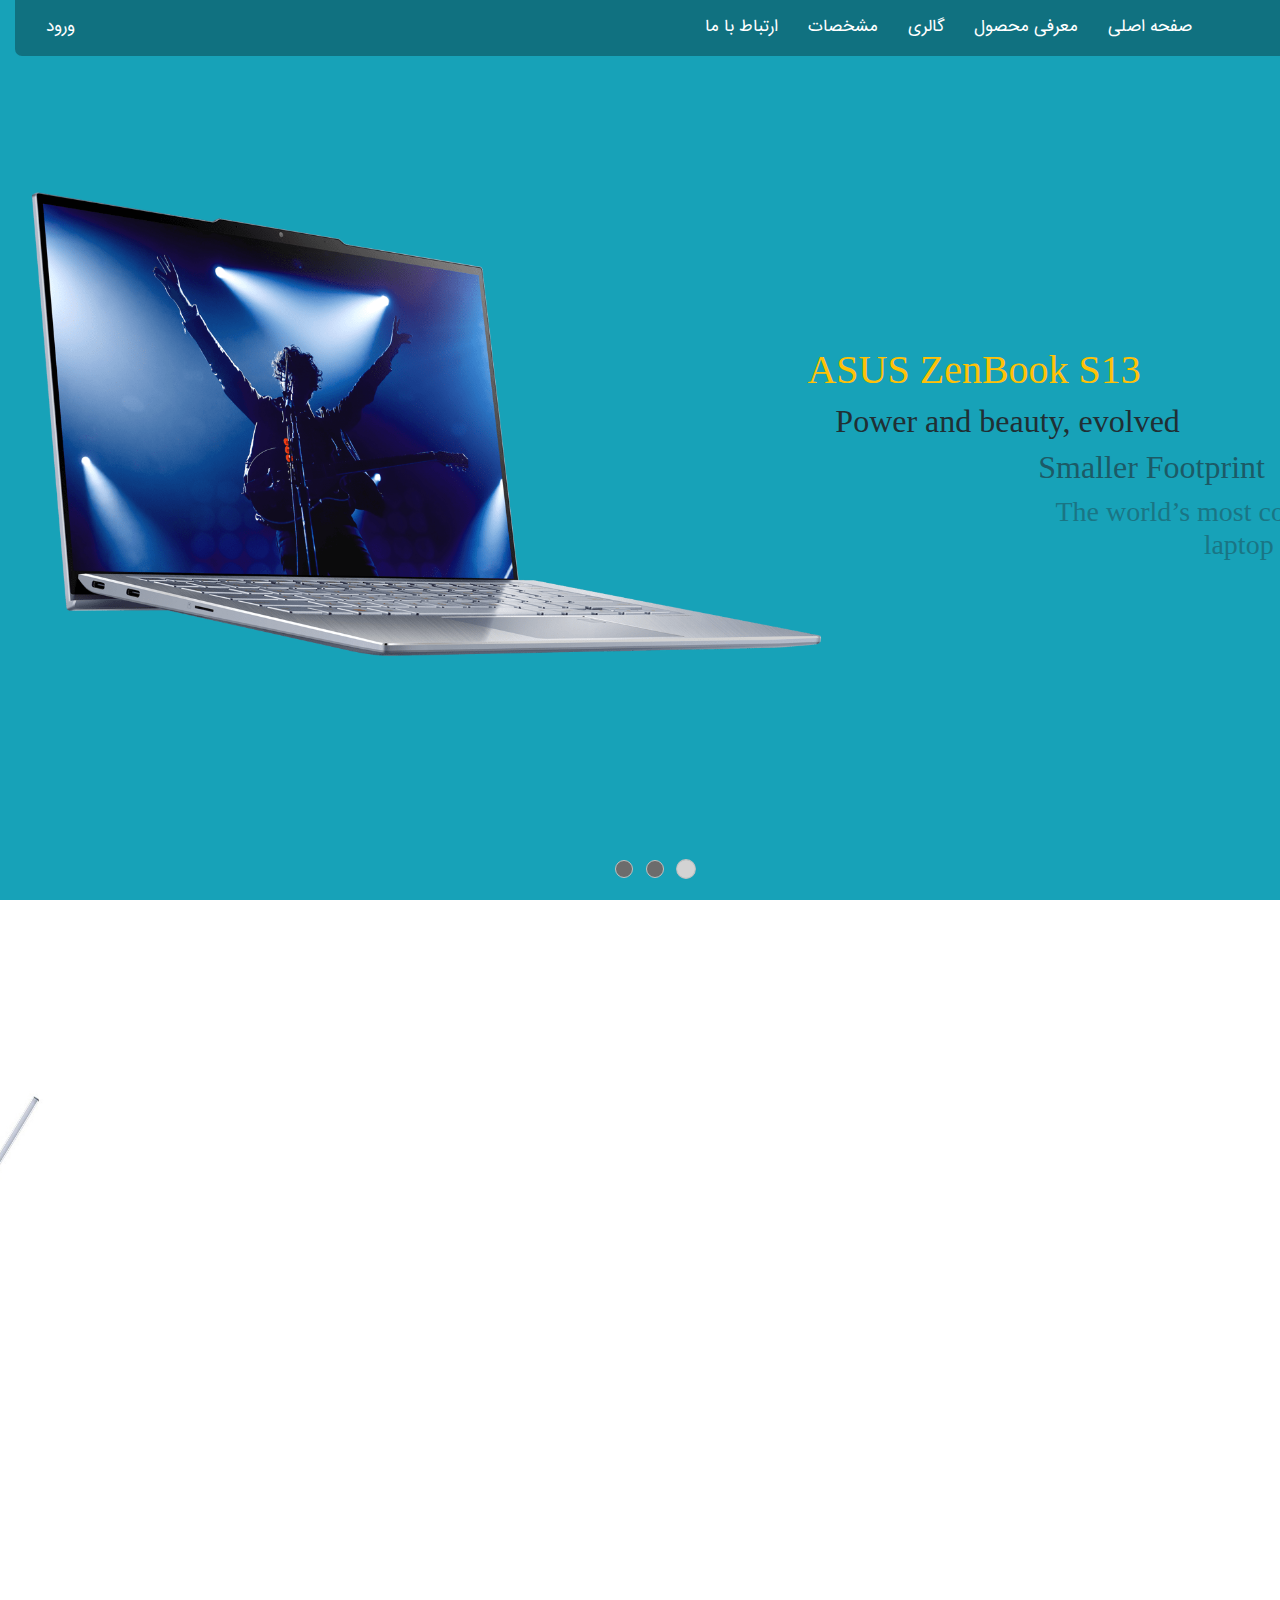
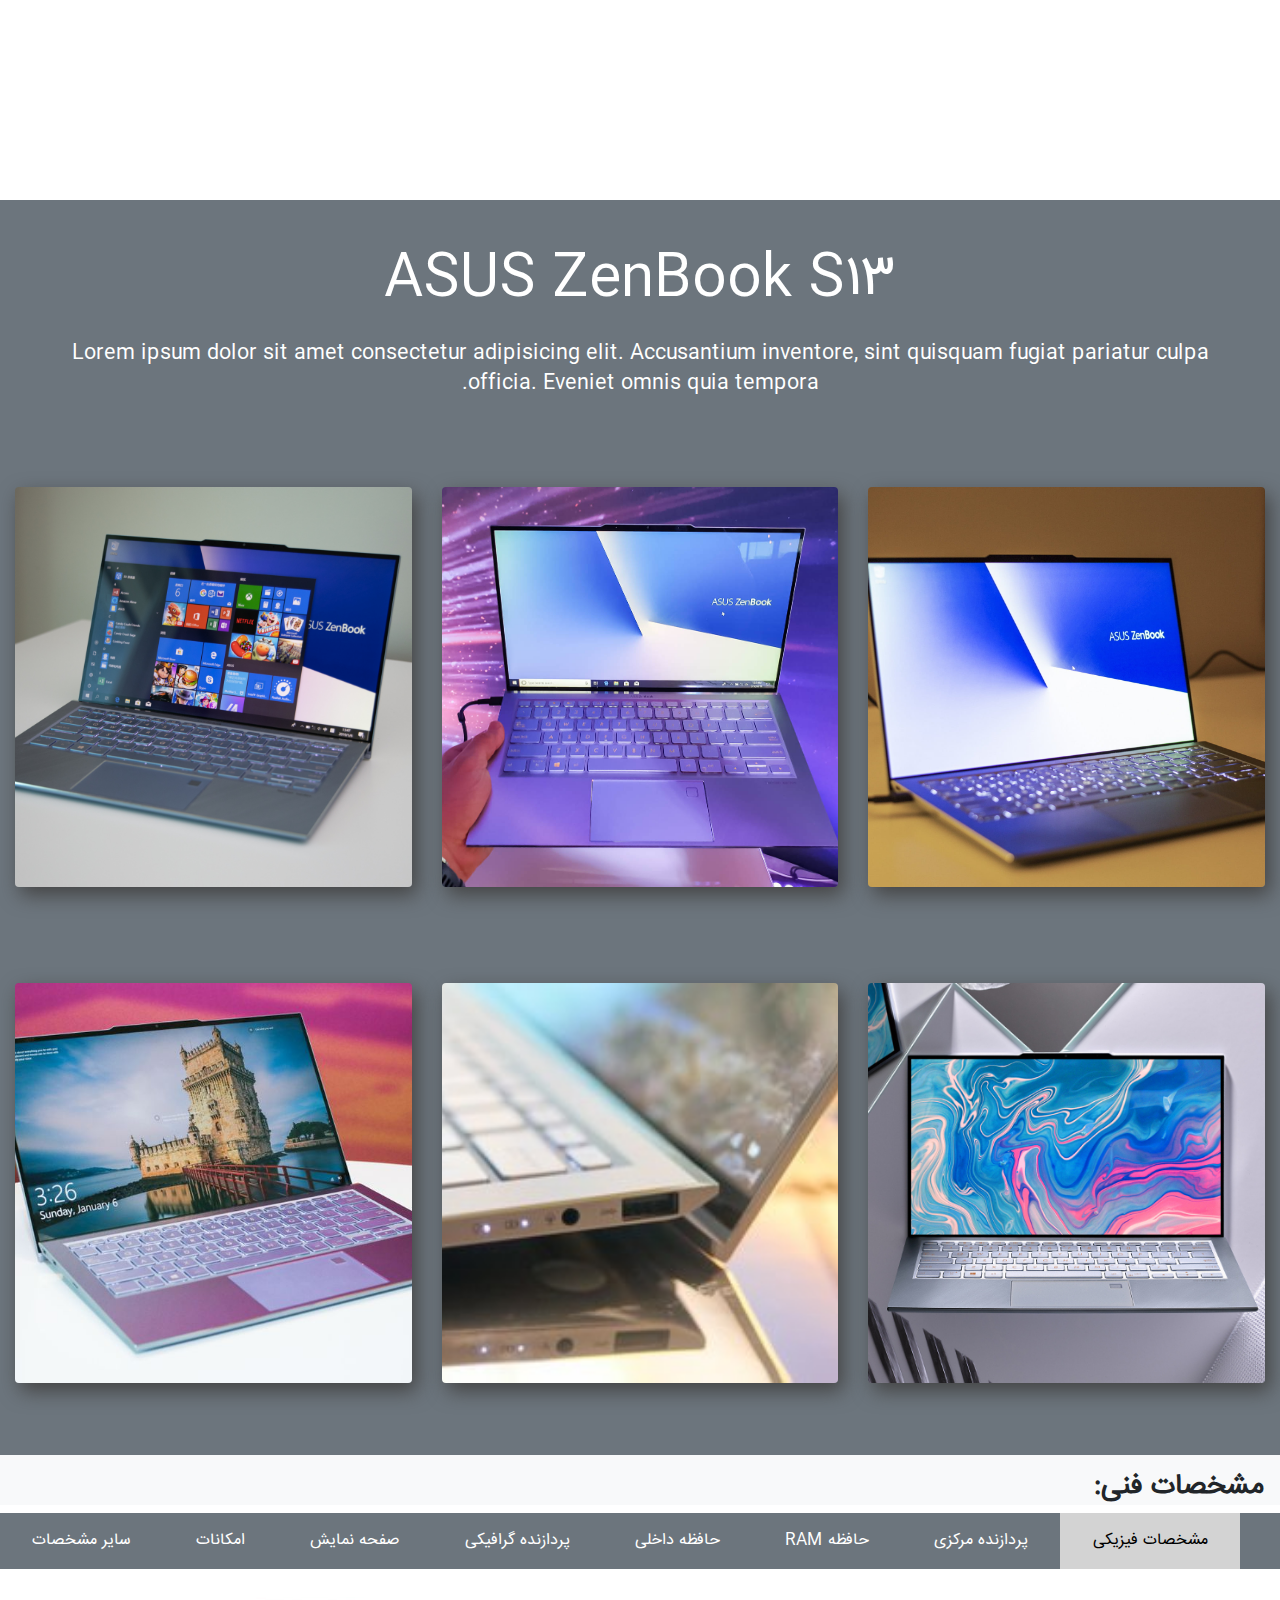
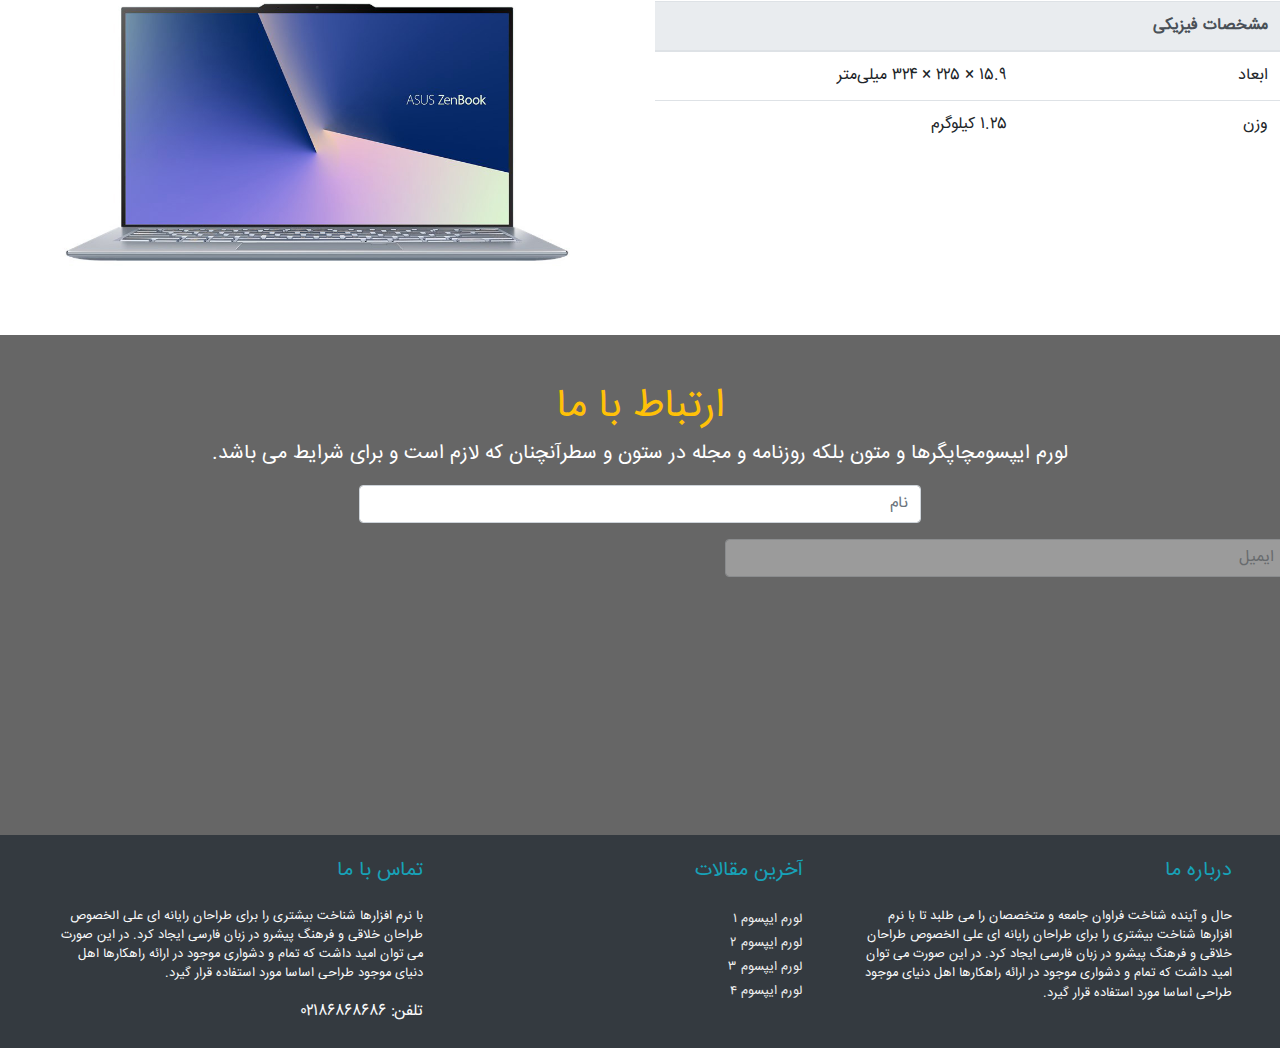
==== commit 0bf56c75: "specs changed" ====
--- a/index.html
+++ b/index.html
@@ -333,7 +333,7 @@
 </div>
 	
 <div class="d-none d-md-block">
-	<ul id="specsid" class="d-flex list-inline bg-secondary mr-0">
+	<ul id="specsid" class="d-flex list-inline bg-secondary mr-0 text-white">
 		<li class="flex-grow-1 px-2 py-3 text-center " name="num1">مشخصات فیزیکی</li>
 		<li class="flex-grow-1 px-2 py-3 text-center " name="num2">پردازنده مرکزی</li>
 		<li class="flex-grow-1 px-2 py-3 text-center " name="num3">حافظه RAM</li>
--- a/css/project-proto.css
+++ b/css/project-proto.css
@@ -89,11 +89,12 @@
 	overflow: hidden;
 }
 ul#specsid li{
-	transition:1s;
+	transition:.6s;
 }
 ul#specsid li:hover{
 	cursor: pointer;
 	background: rgba(183,183,183,1.00);
+	color: black;
 }
 
 @media (min-width: 768px) {
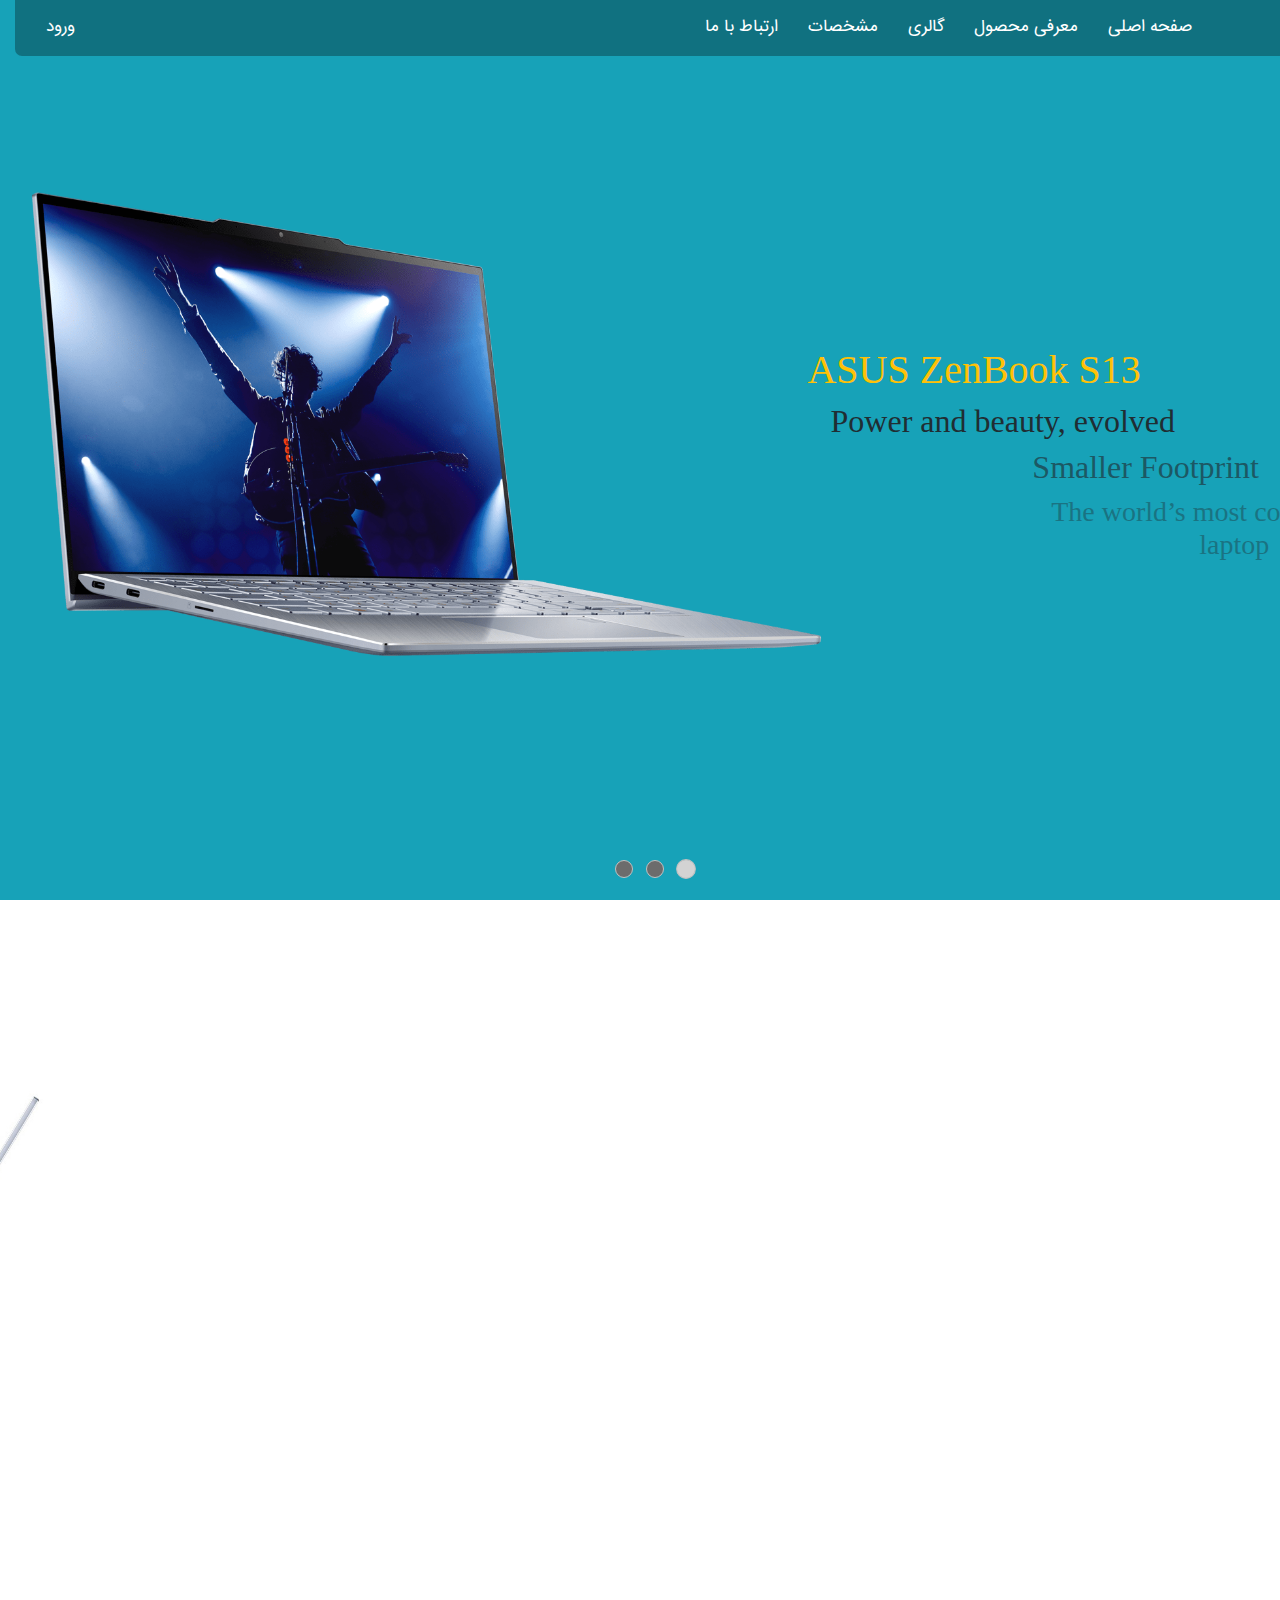
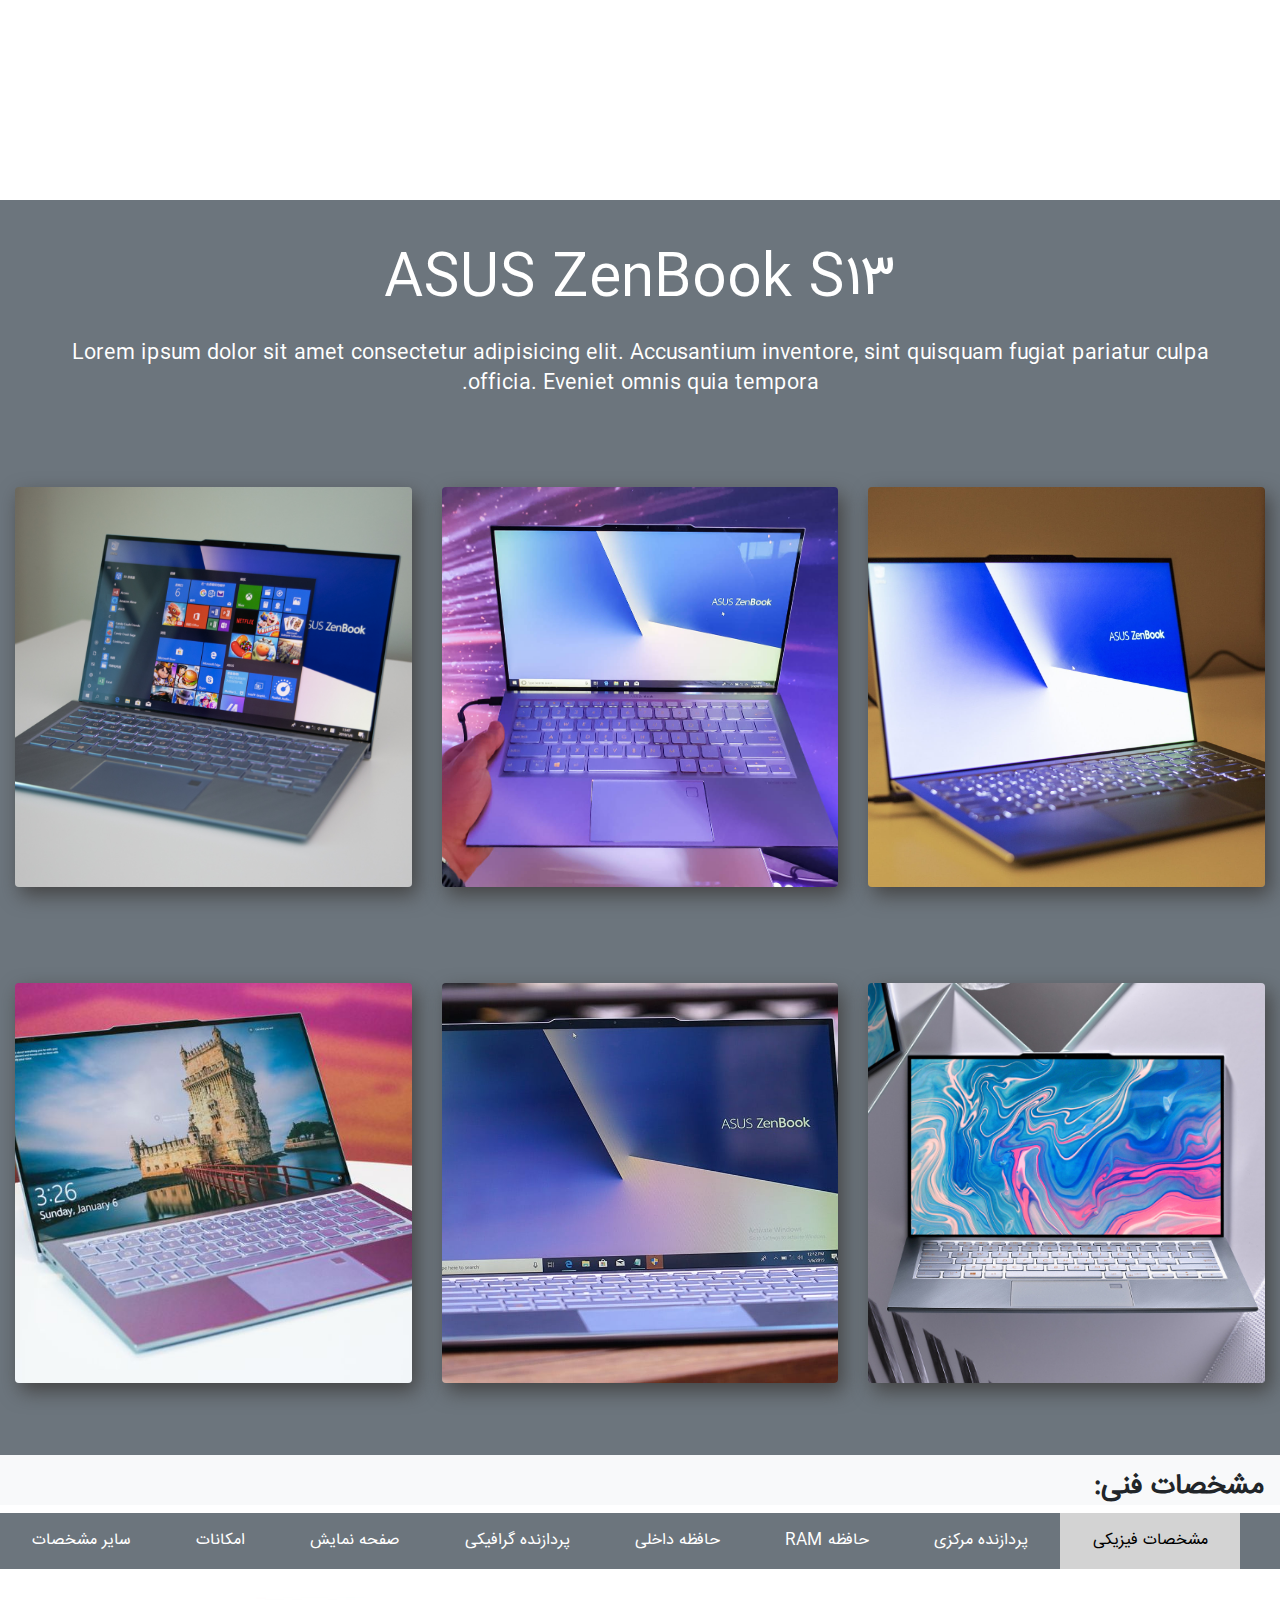
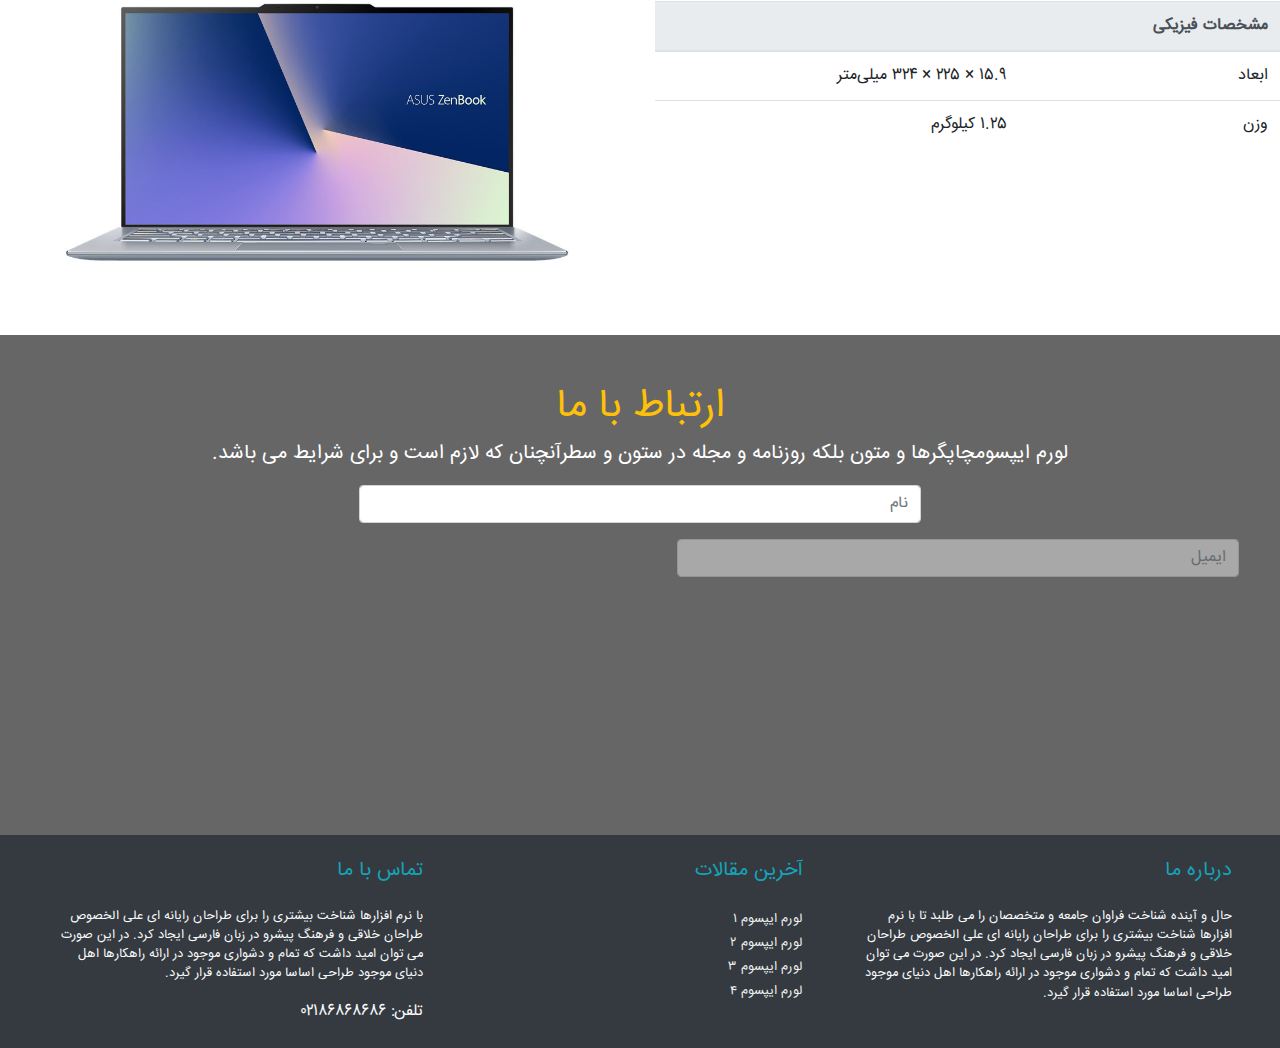
==== commit 6df2cd16: "add modal" ====
--- a/index.html
+++ b/index.html
@@ -12,7 +12,7 @@
 <div class="container-fluid bg-info vw-100 vh-100 ltr position-relative  overflow-hidden">
 	<nav class="flexmenu userSelect">
 		<div class="flex-grow-1 mr-5 d-md-none">
-			<div class="container-icon mr-4">
+			<div class="container-icon mr-4 mt-1">
 			  <div class="bar1"></div>
 			  <div class="bar2"></div>
 			  <div class="bar3"></div>
@@ -81,7 +81,7 @@
 		<span class="spanDots" name="2"></span>
 	</div>
 </div>
-<div class="modal-cover userSelect">
+<div class="modal-cover userSelect none">
 	<div class="m-content">
 		<span class="closeModal">+</span>
 		<h2 class="mb-3">ورود</h2>
@@ -94,7 +94,7 @@
 		</form>
 	</div>
 </div>
-<div id="intro" class="row md-vw md-vh mx-0 overflow-hidden">
+<div id="intro" class="row md-vw md-vh mx-0 overflow-hidden ">
 		<div id="amin42" class="col-md-6 d-flex flex-column position-relative text-center pr-5 my-auto justify-content-center align-items-center pt-3">
 			<h1 class="left100 position-relative opacity0 text-info">ASUS ZenBook S13 </h1>
 			<h2 class="left100 position-relative opacity0 ">Power and beauty, evolved </h2>
@@ -117,43 +117,43 @@
         </div>
       </div>
       <div class="row">
-        <div class="col-lg-4 col-sm-6 my-5" style="height: 400px;">
-          <div class="card border-0 card-shadow w-100 h-100" style="background: url(Images/c-1.jpg) no-repeat center/cover">
+        <div class="col-lg-4 col-sm-6 my-5 " style="height: 400px;">
+          <div class="card border-0 card-shadow w-100 h-100 pointer myFilter modalImg" data-modalcaption="ASUS ZenBook S13" data-modalsrc="Images/c-1.jpg" style="background: url(Images/c-1.jpg) no-repeat center/cover">
             <div class="card-img-overlay overflow-hidden">
               <h5 class="text-white font-weight-bold p-3 heading">ASUS ZenBook S13</h5>
             </div>
           </div>
         </div>
-        <div class="col-lg-4 col-sm-6 my-5" style="height: 400px;">
-          <div class="card border-0 card-shadow w-100 h-100" style="background: url(Images/c-2.jpg) no-repeat center/cover">
+        <div class="col-lg-4 col-sm-6 my-5 " style="height: 400px;">
+          <div class="card border-0 card-shadow w-100 h-100 pointer myFilter modalImg" data-modalcaption="ASUS ZenBook S13" data-modalsrc="Images/c-2.jpg" style="background: url(Images/c-2.jpg) no-repeat center/cover">
             <div class="card-img-overlay overflow-hidden">
               <h5 class="text-white font-weight-bold p-3 heading">ASUS ZenBook S13</h5>
             </div>
           </div>
         </div>
-        <div class="col-lg-4 col-sm-6 my-5" style="height: 400px;">
-          <div class="card border-0 card-shadow w-100 h-100" style="background: url(Images/c-3.jpg) no-repeat center/cover">
+        <div class="col-lg-4 col-sm-6 my-5 " style="height: 400px;">
+          <div class="card border-0 card-shadow w-100 h-100 pointer myFilter modalImg" data-modalcaption="ASUS ZenBook S13" data-modalsrc="Images/c-3.jpg" style="background: url(Images/c-3.jpg) no-repeat center/cover">
             <div class="card-img-overlay overflow-hidden">
               <h5 class="text-white font-weight-bold p-3 heading">ASUS ZenBook S13</h5>
             </div>
           </div>
         </div>
-        <div class="col-lg-4 col-sm-6 my-5" style="height: 400px;">
-          <div class="card border-0 card-shadow w-100 h-100" style="background: url(Images/c-4.jpg) no-repeat center/cover">
+        <div class="col-lg-4 col-sm-6 my-5 " style="height: 400px;">
+          <div class="card border-0 card-shadow w-100 h-100 pointer myFilter modalImg" data-modalcaption="ASUS ZenBook S13" data-modalsrc="Images/c-4.jpg" style="background: url(Images/c-4.jpg) no-repeat center/cover">
             <div class="card-img-overlay overflow-hidden">
               <h5 class="text-white font-weight-bold p-3 heading">ASUS ZenBook S13</h5>
             </div>
           </div>
         </div>
-        <div class="col-lg-4 col-sm-6 my-5" style="height: 400px;">
-          <div class="card border-0 card-shadow w-100 h-100" style="background: url(Images/c-5.jpg) no-repeat center/cover">
+        <div class="col-lg-4 col-sm-6 my-5 " style="height: 400px;">
+          <div class="card border-0 card-shadow w-100 h-100 pointer myFilter modalImg" data-modalcaption="ASUS ZenBook S13" data-modalsrc="Images/c-5.jpg" style="background: url(Images/c-5.jpg) no-repeat center/cover">
             <div class="card-img-overlay overflow-hidden">
               <h5 class="text-white font-weight-bold p-3 heading">ASUS ZenBook S13</h5>
             </div>
           </div>
         </div>
-        <div class="col-lg-4 col-sm-6 my-5" style="height: 400px;">
-          <div class="card border-0 card-shadow w-100 h-100" style="background: url(Images/c-6.jpg) no-repeat center/cover">
+        <div class="col-lg-4 col-sm-6 my-5 " style="height: 400px;">
+          <div class="card border-0 card-shadow w-100 h-100 pointer myFilter modalImg" data-modalcaption="ASUS ZenBook S13" data-modalsrc="Images/c-6.jpg" style="background: url(Images/c-6.jpg) no-repeat center/cover">
             <div class="card-img-overlay overflow-hidden">
               <h5 class="text-white font-weight-bold p-3 heading">ASUS ZenBook S13</h5>
             </div>
@@ -643,5 +643,5 @@
 	
 	
 </body>
-<script src="js/project-proto.js"></script>
+<script src="js/project-proto2.js"></script>
 </html>--- a/css/project-proto.css
+++ b/css/project-proto.css
@@ -161,7 +161,7 @@
 
 
 .modal-cover {
-	position: fixed; background: rgba(0,0,0,0.8);z-index: 100;display: none;
+	position: fixed; background: rgba(0,0,0,0.9);z-index: 100;
 }
 
 .closeModal {
@@ -178,6 +178,9 @@
 .container-icon {
   display: inline-block;
   cursor: pointer;
+}
+.container-icon:hover div{
+	background: #AAA;
 }
 
 .bar1, .bar2, .bar3 {
@@ -206,3 +209,15 @@
 		width: 300px;
 	}
 }
+.closeModalImg{
+	position: absolute;top: 0px;right: 30px;padding: 0px 0px;font-size: 40px;transform: rotate(45deg);cursor: pointer;font-weight: bold;color: white;
+}
+.closeModalImg:hover {
+	color: red;
+}
+.pointer{
+	cursor: pointer;
+}
+.myFilter:hover {
+	filter: contrast(1.2);
+}
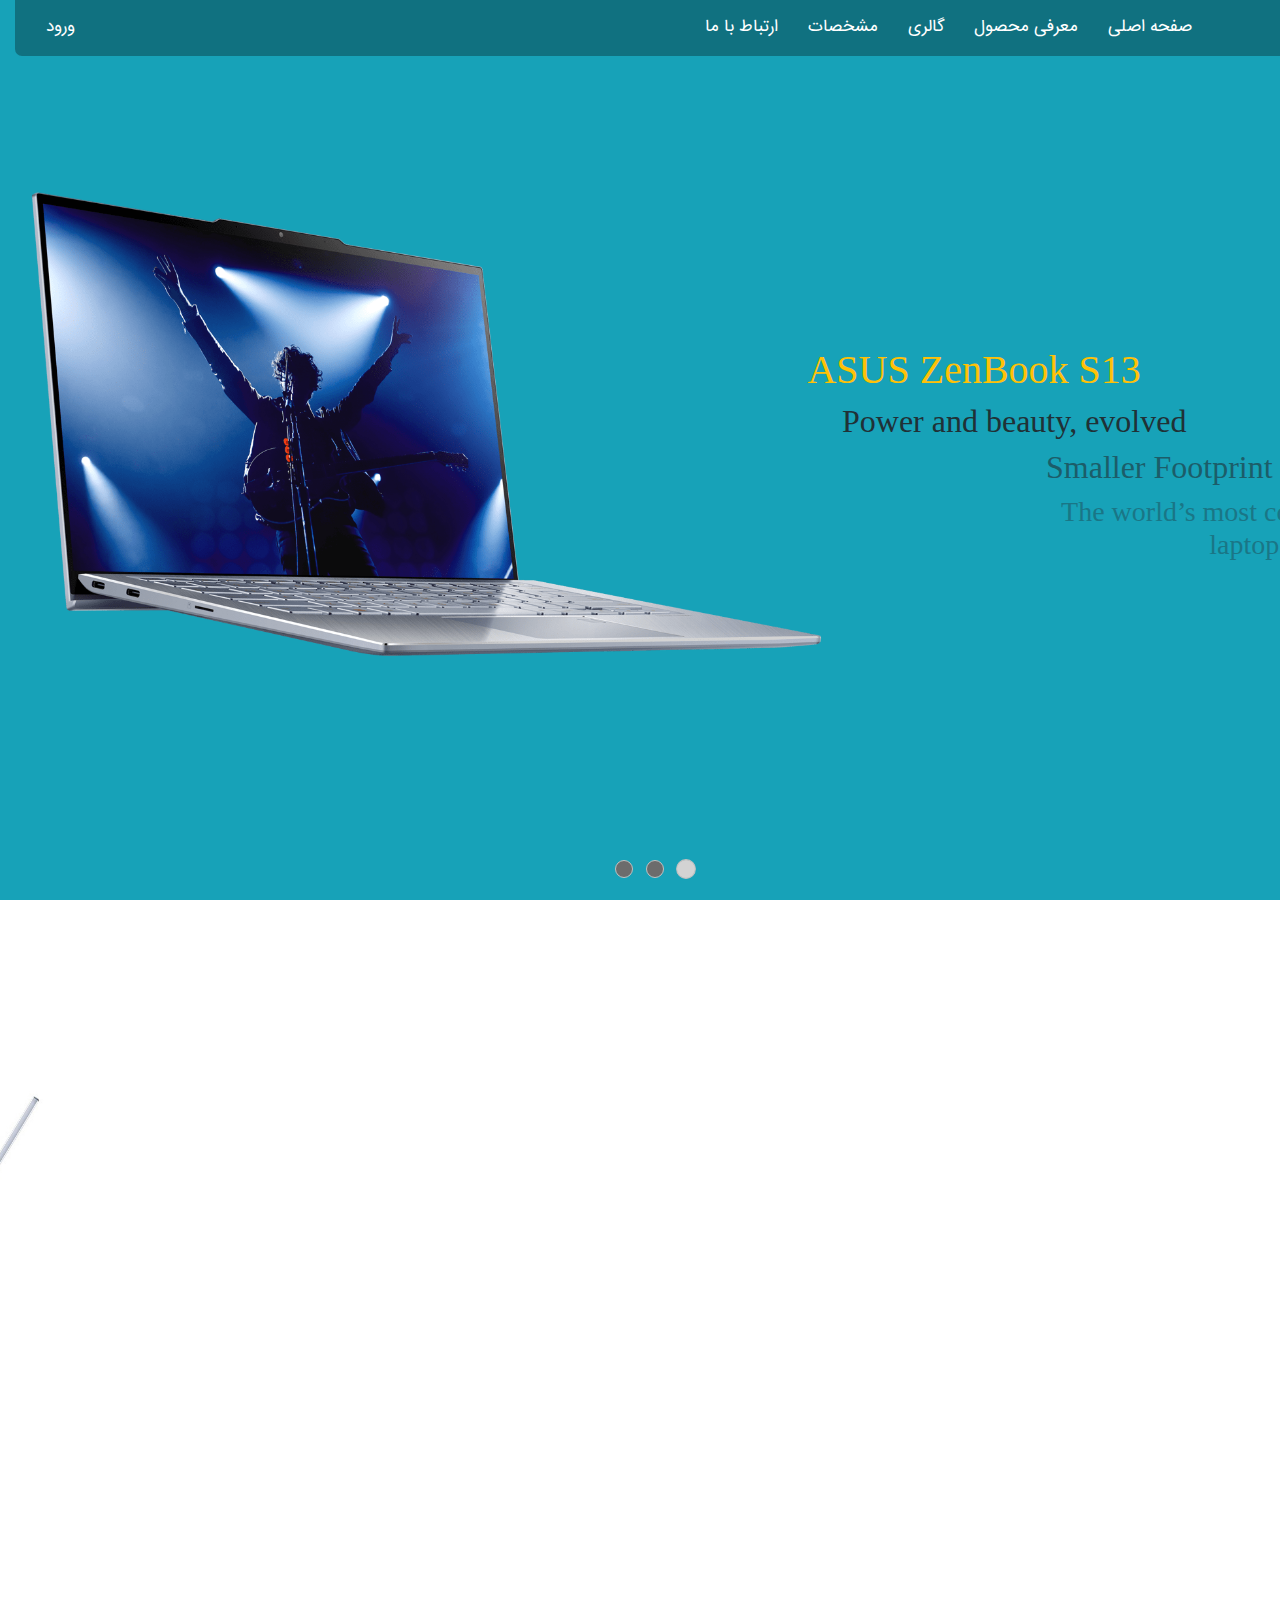
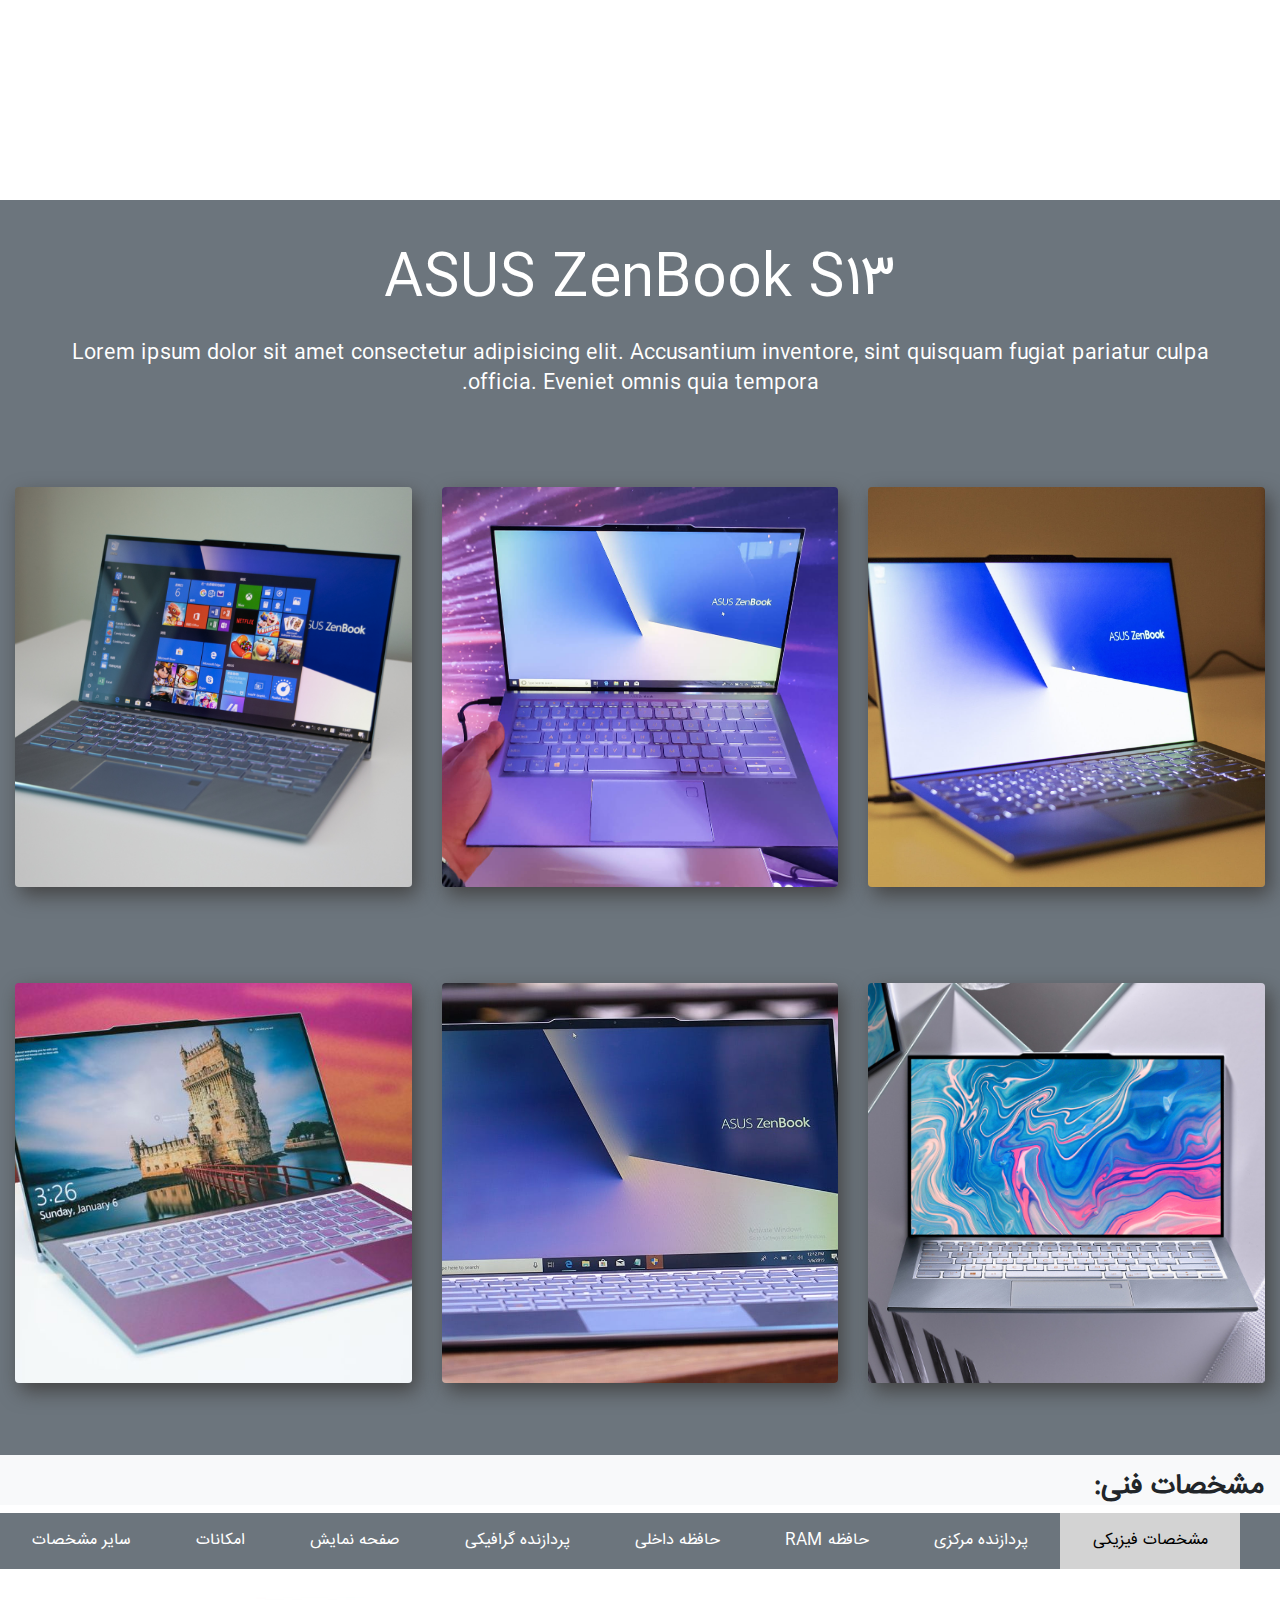
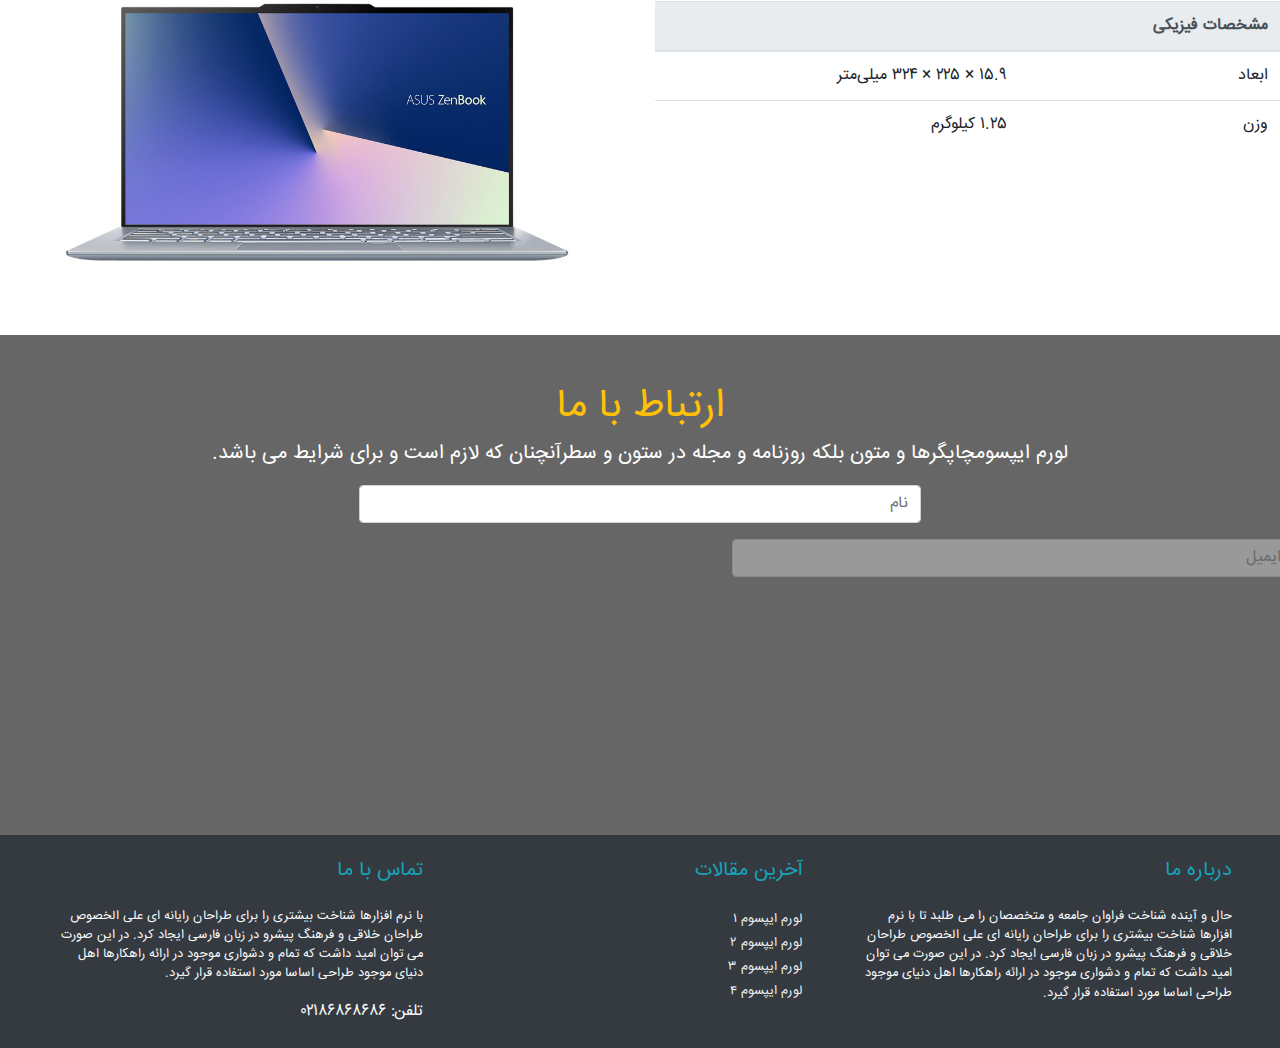
==== commit a2690788: "some changes" ====
--- a/index.html
+++ b/index.html
@@ -4,8 +4,8 @@
 	<meta charset="UTF-8">
 	<title>project-proto</title>
 	<meta name="viewport" content="width=device-width, initial-scale=1.0">
-	<link href="css/bootstrap.css" rel="stylesheet" type="text/css">
-	<link rel="stylesheet" href="css/project-proto.css">
+	<link rel="stylesheet" href="css/bootstrap.css" type="text/css">
+	<link rel="stylesheet" href="css/project-proto2.0.1.css" type="text/css">
 	<script src="js/jquery-3.3.1.js"></script>
 </head>
 <body>
@@ -643,5 +643,5 @@
 	
 	
 </body>
-<script src="js/project-proto2.js"></script>
+<script src="js/project-proto2.0.1.js"></script>
 </html>--- a/css/project-proto2.0.1.css
+++ b/css/project-proto2.0.1.css
@@ -0,0 +1,223 @@
+@charset "utf-8";
+@font-face {
+  font-family: 'IRANSansWeb';
+  src: url('../font/IRANSansWeb.woff');
+  font-weight: normal;
+  font-style: normal;
+}
+
+html{direction: rtl; font-family: 'IRANSansWeb',tahoma,arial;}
+.userSelect{
+	-webkit-user-select:none;
+	-moz-user-select:none;
+	-ms-user-select: none;
+	user-select: none;
+}
+body{text-align: right; font-family: 'IRANSansWeb',tahoma,arial;}
+.ltr{
+	direction: ltr;
+}
+.rtl{
+	direction: rtl;
+}
+img{ max-width: 100%; max-height: 100%;height: auto;}
+a{text-decoration: none;}
+a:hover{text-decoration: none;}
+.vw-100{
+	width:100vw;
+}
+.vh-100{
+	height: 100vh;
+}
+.ml-minus3{
+	margin-left: -1rem !important;
+}
+.slideDots {
+	position: absolute;bottom: 0;width: 100%; text-align: center;padding: 3px;
+}
+
+.spanDots {
+	width: 18px;height: 18px;margin: 5px 4px 10px;display: inline-block;border-radius: 50%;background: #6C6C6C;border: #C1C1C1 1px solid;cursor: pointer;z-index: 10;
+}
+.spanDots:hover{
+	background: #D3D3D3;transform: scale(1.1);transition: .3s;
+}
+.activeDot{
+	background: #D3D3D3;transform: scale(1.1);transition: .3s;
+}
+.preSlide , .nxtSlide {
+	position: absolute;top: 50%;padding: 20px 10px; display: inline-block;cursor: pointer;z-index: 10;width: auto;color: white; background: rgba(0,0,0,.15);font-size: 1.5rem;margin-top: -30px;
+}
+.preSlide:hover , .nxtSlide:hover {
+	background: rgba(0,0,0,.8);
+}
+.preSlide{
+	left: 0;border-radius: 0 5px 5px 0;margin-left: 10px;
+}
+.nxtSlide{
+	right: 0;border-radius: 5px 0 0 5px;
+}
+
+nav.flexmenu{padding: 5px 0px 0px 0px;  position: absolute;top: 0; background-color:rgba(0,0,0,.3);color:white; border-radius: 0px 0px 7px 7px;width: 100vw;display: flex;z-index: 99;direction: rtl;}
+nav.flexmenu>ul{display: flex; position: relative;margin: 0px;list-style: none;}
+nav.flexmenu>ul>li>a{width: auto; padding: 10px 15px 15px;border-radius: 5px;font-size: 1.07em;display: block;color: white;}
+nav.flexmenu ul li a:hover{text-shadow: -4px 4px 10px black; }
+nav.flexmenu ul li:hover{background-color: rgba(0,0,0,0.2);border-radius: 5px;}
+
+
+.cover{
+	object-fit: cover;
+}
+
+
+.card-shadow {
+  	box-shadow: 5px 8px 20px #444;
+}
+
+.heading{
+	position: absolute;
+	bottom: 0;
+  	left: 0;
+	font-size: 16px;
+	letter-spacing: 1px;
+	background: rgba(0,0,0,.6);
+	transition: all .5s;
+	display: none;
+	font-family: arial;
+}
+.overflow-hidden{
+	overflow: hidden;
+}
+ul#specsid li{
+	transition:.6s;
+}
+ul#specsid li:hover{
+	cursor: pointer;
+	background: rgba(183,183,183,1.00);
+	color: black;
+}
+
+@media (min-width: 768px) {
+	.md-vw{
+		width: 100vw;
+	}
+	.md-vh{
+		height: 100vh;
+	}
+	.animText{
+		left: -100px;
+		order: 1;
+		font-family: "Times New Roman", 'Times',"serif",'Cambria', "Hoefler Text", "Liberation Serif";
+	}
+}
+
+.specs-title {
+	background-color: rgba(69,69,69,1.00); font-size: 1.2rem;padding: 10px;border-radius: 3px; margin-bottom: 5px;position: relative;cursor: pointer;transition: .5s;
+}
+.specs-title:hover{
+	background-color: rgba(69,69,69,.96);
+	
+}
+
+.addplus::after {
+	content: "\002B";float: left;color: white;font-weight: 900;font-size: 1rem;padding-top: 3px;
+}
+
+.addminus::after {
+	content: "\2212";
+}
+
+.contact {
+	background:linear-gradient(rgba(0, 0, 0, 0.6),rgba(0, 0, 0, 0.6)), url(../Images/c-3.jpg)no-repeat center/cover fixed ; height: 500px;
+}
+
+.footer-link {
+	color: #eee;
+  font-size: 13px;
+  transition: all .3s;
+}
+.footer-link:hover{
+	color: #17a2b8;
+}
+
+.left100 {
+	left: 100%;
+}
+.leftminus100 {
+	left: -100%;
+}
+.opacity0{
+	opacity: 0;
+}
+.opacity1{
+	opacity: 1;
+}
+.topminus100 {
+	top: -100%;
+}
+.top100 {
+	top: 100%;
+}
+
+
+.modal-cover {
+	position: fixed; background: rgba(0,0,0,0.9);z-index: 100;
+}
+
+.closeModal {
+	position: absolute;top: 0;right: 0;padding: 0px 10px;font-size: 40px;transform: rotate(45deg);cursor: pointer;font-weight: bold;
+}
+.closeModal:hover {
+	color: red;
+}
+.none{display: none;}
+.block{display: block;}
+.focusInput{
+	box-shadow: 0px 0px 2px 1px #6f8db1;
+}
+.container-icon {
+  display: inline-block;
+  cursor: pointer;
+}
+.container-icon:hover div{
+	background: #AAA;
+}
+
+.bar1, .bar2, .bar3 {
+  width: 35px;
+  height: 5px;
+  background-color: #333;
+  margin: 6px 0;
+  transition: 0.4s;
+}
+.change .bar1 {
+  -webkit-transform: rotate(-45deg) translate(-9px, 6px);
+  transform: rotate(-45deg) translate(-9px, 6px);
+}
+
+.change .bar2 {opacity: 0;}
+
+.change .bar3 {
+  -webkit-transform: rotate(45deg) translate(-8px, -8px);
+  transform: rotate(45deg) translate(-8px, -8px);
+}
+.m-content {
+	width: 400px;height: 400px;position: absolute;z-index: 102; background: rgba(216,216,216,1.00);padding: 20px;line-height: 1.5;text-align: center;direction: ltr;display: none;top:-400px;overflow: hidden;
+}
+@media (max-width: 767px) {
+	.m-content{
+		width: 300px;
+	}
+}
+.closeModalImg{
+	position: absolute;top: 0px;right: 30px;padding: 0px 0px;font-size: 40px;transform: rotate(45deg);cursor: pointer;font-weight: bold;color: white;
+}
+.closeModalImg:hover {
+	color: red;
+}
+.pointer{
+	cursor: pointer;
+}
+.myFilter:hover {
+	filter: contrast(1.2);
+}
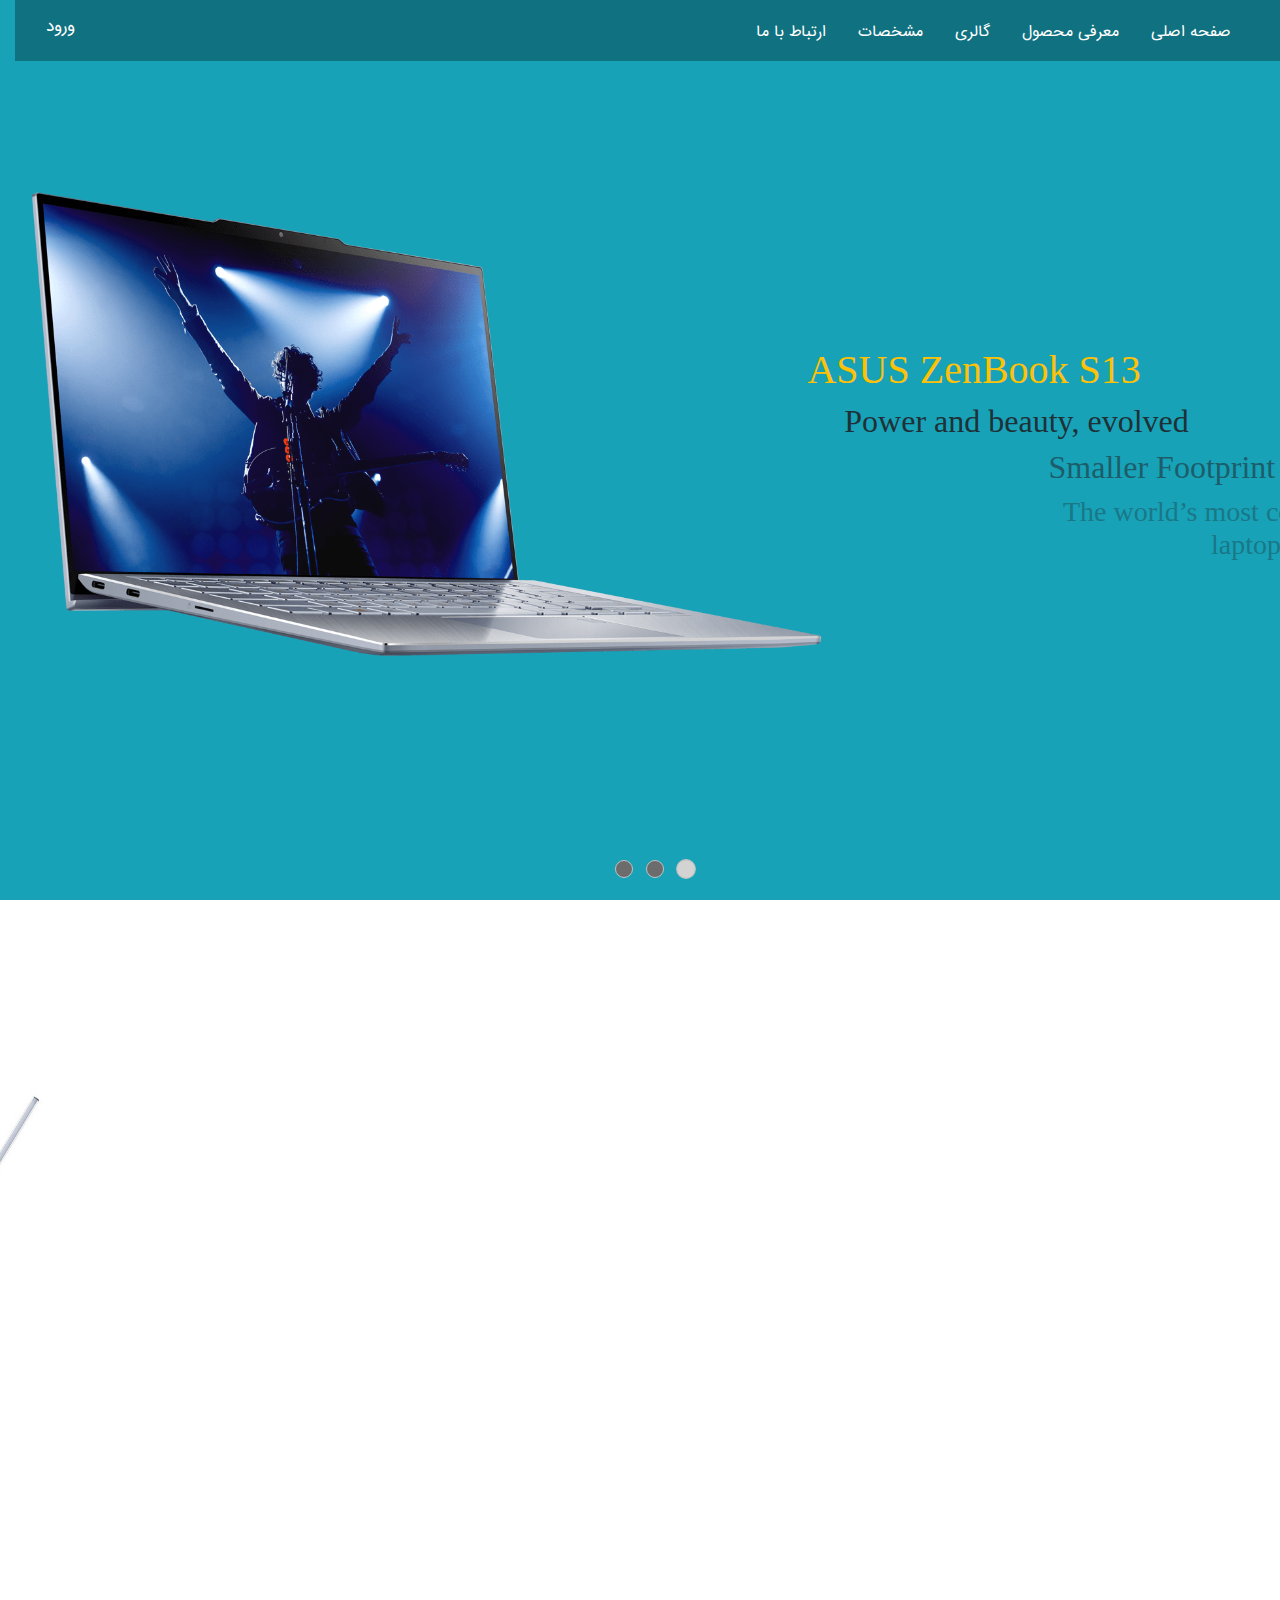
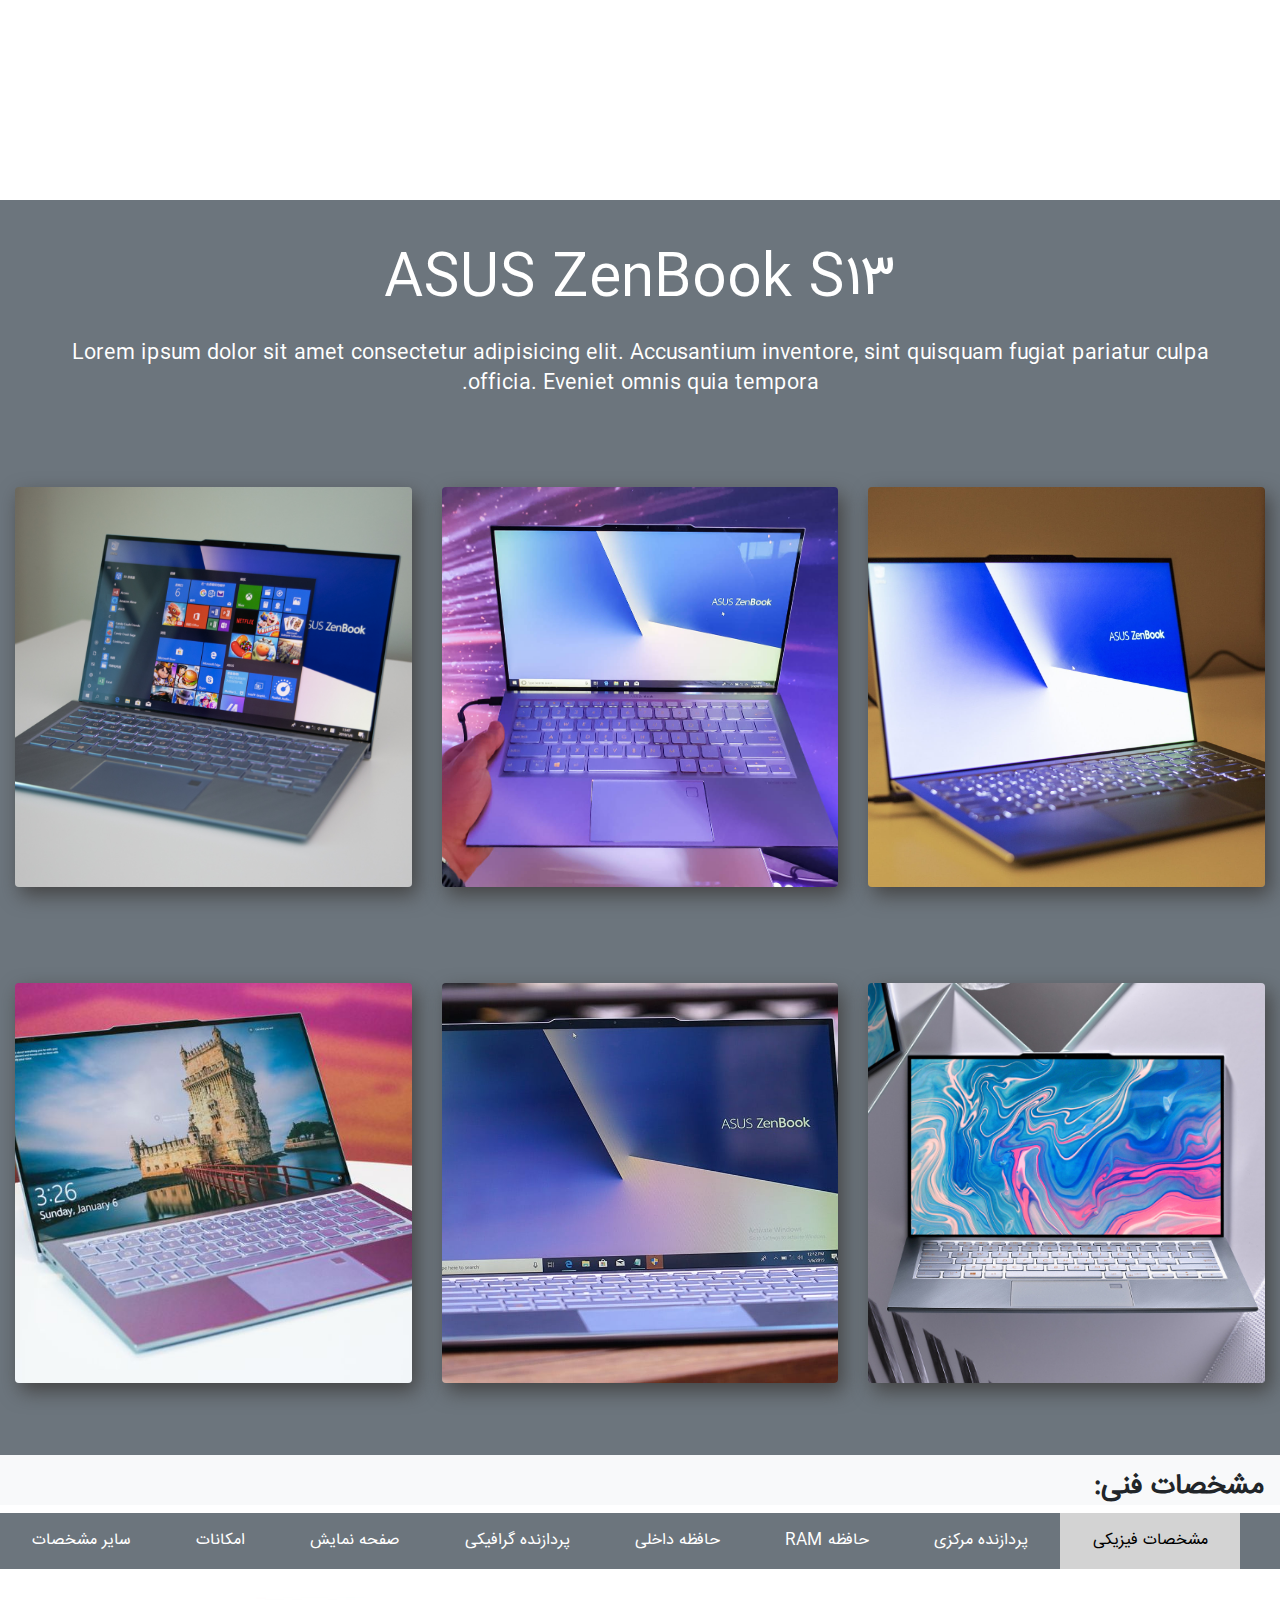
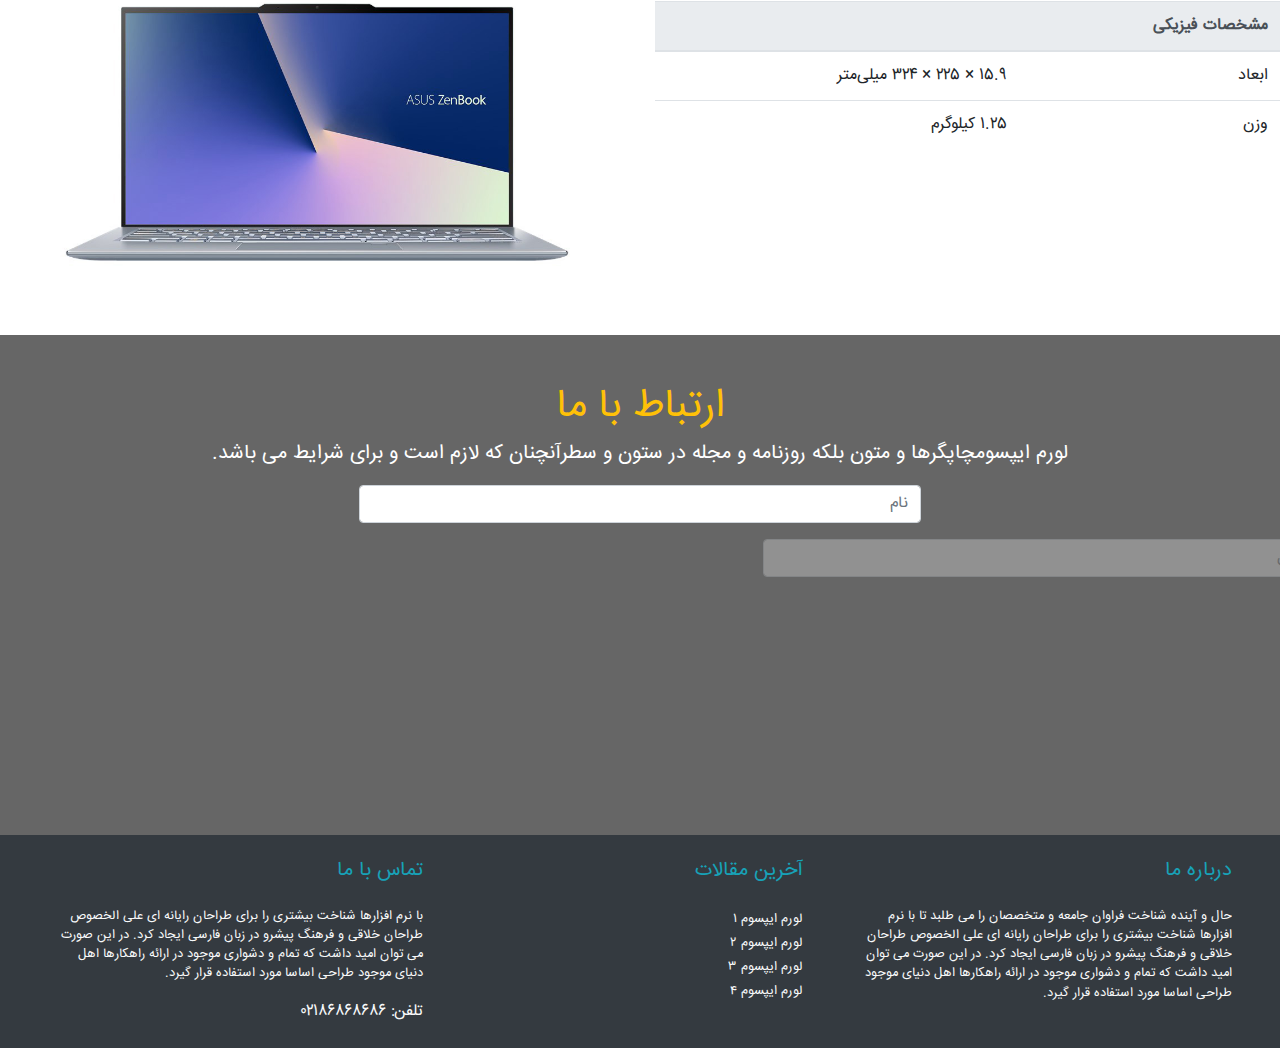
==== commit 5c519024: "menu fixed" ====
--- a/index.html
+++ b/index.html
@@ -5,12 +5,12 @@
 	<title>project-proto</title>
 	<meta name="viewport" content="width=device-width, initial-scale=1.0">
 	<link rel="stylesheet" href="css/bootstrap.css" type="text/css">
-	<link rel="stylesheet" href="css/project-proto2.0.1.css" type="text/css">
+	<link rel="stylesheet" href="css/project-proto2.0.3.css" type="text/css">
 	<script src="js/jquery-3.3.1.js"></script>
 </head>
 <body>
-<div class="container-fluid bg-info vw-100 vh-100 ltr position-relative  overflow-hidden">
-	<nav class="flexmenu userSelect">
+<div class="container-fluid bg-info vw-100 vh-100 ltr position-relative  overflow-hidden ">
+	<nav class="flexmenu userSelect d-flex flex-wrap rtl">
 		<div class="flex-grow-1 mr-5 d-md-none">
 			<div class="container-icon mr-4 mt-1">
 			  <div class="bar1"></div>
@@ -18,22 +18,15 @@
 			  <div class="bar3"></div>
 			</div>
 		</div>
-		<div class="none sm-dis rtl position-absolute top100 w-100 d-md-none" style="background-color:rgba(0,0,0,.3);">
-			<ul id="scroll1" class="scroll1 list-unstyled w-100 m-0 p-0">
-				<li class="m-0 pr-4"><a class="text-white p-2 d-block" href="#">صفحه اصلی</a></li>
-				<li class="m-0 pr-4"><a class="text-white p-2 d-block" href="#intro">معرفی محصول</a></li>
-				<li class="m-0 pr-4"><a class="text-white p-2 d-block" href="#gallery">گالری</a></li>
-				<li class="m-0 pr-4"><a class="text-white p-2 d-block" href="#specscroll">مشخصات</a></li>
-				<li class="m-0 pr-4"><a class="text-white p-2 d-block" href="#contact">ارتباط با ما</a></li>
+		<div class="menuContainer d-md-flex flex-grow-1 userSelect">	
+			<ul id="flexmenu1" class="mymenu1 p-0 m-0 pr-md-5  d-md-flex">
+				<li class="m-0 pr-5 pr-md-0"><a class="text-white p-2 p-md-3 d-block w-100 h-100" href="#">صفحه اصلی</a></li>
+				<li class="m-0 pr-5 pr-md-0"><a class="text-white p-2 p-md-3 d-block w-100 h-100" href="#intro">معرفی محصول</a></li>
+				<li class="m-0 pr-5 pr-md-0"><a class="text-white p-2 p-md-3 d-block w-100 h-100" href="#gallery">گالری</a></li>
+				<li class="m-0 pr-5 pr-md-0"><a class="text-white p-2 p-md-3 d-block w-100 h-100" href="#specscroll">مشخصات</a></li>
+				<li class="m-0 pr-5 pr-md-0"><a class="text-white p-2 p-md-3 d-block w-100 h-100" href="#contact">ارتباط با ما</a></li>
 			</ul>
 		</div>
-		<ul id="scroll" class="scroll2 flex-grow-1 mr-md-5 d-none d-md-flex">
-			<li><a href="#">صفحه اصلی</a></li>
-			<li><a href="#intro">معرفی محصول</a></li>
-			<li><a href="#gallery">گالری</a></li>
-			<li><a href="#specscroll">مشخصات</a></li>
-			<li><a href="#contact">ارتباط با ما</a></li>
-		</ul>
 		<ul>
 			<li id="login" class="mr-auto ml-3 "><a href="#">ورود</a></li>
 		</ul>
@@ -112,12 +105,11 @@
       <div class="row text-white text-center">
         <div class="col m-4">
           <h1 class="display-4 mb-4">ASUS ZenBook S13</h1>
-          <div class="underline mb-4"></div>
           <p class="lead">Lorem ipsum dolor sit amet consectetur adipisicing elit. Accusantium inventore, sint quisquam fugiat pariatur culpa officia. Eveniet omnis quia tempora.</p>
         </div>
       </div>
       <div class="row">
-        <div class="col-lg-4 col-sm-6 my-5 " style="height: 400px;">
+        <div class="col-lg-4 col-sm-6  my-5" style="height: 400px;">
           <div class="card border-0 card-shadow w-100 h-100 pointer myFilter modalImg" data-modalcaption="ASUS ZenBook S13" data-modalsrc="Images/c-1.jpg" style="background: url(Images/c-1.jpg) no-repeat center/cover">
             <div class="card-img-overlay overflow-hidden">
               <h5 class="text-white font-weight-bold p-3 heading">ASUS ZenBook S13</h5>
@@ -643,5 +635,5 @@
 	
 	
 </body>
-<script src="js/project-proto2.0.1.js"></script>
+<script src="js/project-proto2.0.3.js"></script>
 </html>--- a/css/project-proto2.0.3.css
+++ b/css/project-proto2.0.3.css
@@ -0,0 +1,286 @@
+@charset "utf-8";
+@font-face {
+  font-family: 'IRANSansWeb';
+  src: url('../font/IRANSansWeb.woff');
+  font-weight: normal;
+  font-style: normal;
+}
+
+html{direction: rtl; font-family: 'IRANSansWeb',tahoma,arial;}
+.userSelect{
+	-webkit-user-select:none;
+	-moz-user-select:none;
+	-ms-user-select: none;
+	user-select: none;
+}
+body{text-align: right; font-family: 'IRANSansWeb',tahoma,arial;}
+.ltr{
+	direction: ltr;
+}
+.rtl{
+	direction: rtl !important;
+}
+img{ max-width: 100%; max-height: 100%;height: auto;}
+a,a:link{text-decoration: none;color: inherit;}
+a:hover{text-decoration: none;}
+ol, ul {
+	list-style: none;
+}
+.vw-100{
+	width:100vw;
+}
+.vh-100{
+	height: 100vh;
+}
+.ml-minus3{
+	margin-left: -1rem !important;
+}
+.slideDots {
+	position: absolute;bottom: 0;width: 100%; text-align: center;padding: 3px;
+}
+
+.spanDots {
+	width: 18px;height: 18px;margin: 5px 4px 10px;display: inline-block;border-radius: 50%;background: #6C6C6C;border: #C1C1C1 1px solid;cursor: pointer;z-index: 10;
+}
+.spanDots:hover{
+	background: #D3D3D3;transform: scale(1.1);transition: .3s;
+}
+.activeDot{
+	background: #D3D3D3;transform: scale(1.1);transition: .3s;
+}
+.preSlide , .nxtSlide {
+	position: absolute;top: 50%;padding: 20px 10px; display: inline-block;cursor: pointer;z-index: 10;width: auto;color: white; background: rgba(0,0,0,.15);font-size: 1.5rem;margin-top: -30px;
+}
+.preSlide:hover , .nxtSlide:hover {
+	background: rgba(0,0,0,.8);
+}
+.preSlide{
+	left: 0;border-radius: 0 5px 5px 0;margin-left: 10px;
+}
+.nxtSlide{
+	right: 0;border-radius: 5px 0 0 5px;
+}
+
+nav.flexmenu{padding: 5px 0px 0px 0px;  position: absolute;top: 0; background-color:rgba(0,0,0,.3);color:white; width: 100vw;z-index: 99;}
+nav.flexmenu>ul{display: flex; position: relative;margin: 0px;list-style: none;}
+nav.flexmenu>ul>li>a{width: auto; padding: 10px 15px 15px;border-radius: 5px;font-size: 1.07em;display: block;color: white;}
+nav.flexmenu ul li a:hover{text-shadow: -4px 4px 10px black; }
+nav.flexmenu ul li:hover{background-color: rgba(0,0,0,0.2);border-radius: 5px;}
+
+
+.cover{
+	object-fit: cover;
+}
+
+
+.card-shadow {
+  	box-shadow: 5px 8px 20px #444;
+}
+
+.heading{
+	position: absolute;
+	bottom: 0;
+  	left: -200px;
+	font-size: 16px;
+	letter-spacing: 1px;
+	background: rgba(0,0,0,.6);
+	transition: all .5s;
+	font-family: arial;
+	opacity: 0;
+	
+}
+.overflow-hidden{
+	overflow: hidden;
+}
+ul#specsid li{
+	transition:.6s;
+}
+ul#specsid li:hover{
+	cursor: pointer;
+	background: rgba(183,183,183,1.00);
+	color: black;
+}
+
+@media (min-width: 768px) {
+	.md-vw{
+		width: 100vw;
+	}
+	.md-vh{
+		height: 100vh;
+	}
+	.animText{
+		left: -100px;
+		order: 1;
+		font-family: "Times New Roman", 'Times',"serif",'Cambria', "Hoefler Text", "Liberation Serif";
+	}
+}
+
+.specs-title {
+	background-color: rgba(69,69,69,1.00); font-size: 1.2rem;padding: 10px;border-radius: 3px; margin-bottom: 5px;position: relative;cursor: pointer;transition: .5s;
+}
+.specs-title:hover{
+	background-color: rgba(69,69,69,.96);
+	
+}
+
+.addplus::after {
+	content: "\002B";float: left;color: white;font-weight: 900;font-size: 1rem;padding-top: 3px;
+}
+
+.addminus::after {
+	content: "\2212";
+}
+
+.contact {
+	background:linear-gradient(rgba(0, 0, 0, 0.6),rgba(0, 0, 0, 0.6)), url(../Images/c-3.jpg)no-repeat center/cover fixed ; height: 500px;
+}
+
+.footer-link {
+	color: #eee;
+  font-size: 13px;
+  transition: all .3s;
+}
+.footer-link:hover{
+	color: #17a2b8;
+}
+
+.left100 {
+	left: 100%;
+}
+.leftminus100 {
+	left: -100%;
+}
+.opacity0{
+	opacity: 0;
+}
+.opacity1{
+	opacity: 1;
+}
+.topminus100 {
+	top: -100%;
+}
+.top100 {
+	top: 100%;
+}
+.right100{
+	right: 100%;
+}
+.rightminus100{
+	right: -100%;
+}
+.modal-cover {
+	position: fixed; background: rgba(0,0,0,0.9);z-index: 100;
+}
+
+.closeModal {
+	position: absolute;top: 0;right: 0;padding: 0px 10px;font-size: 40px;transform: rotate(45deg);cursor: pointer;font-weight: bold;
+}
+.closeModal:hover {
+	color: red;
+}
+.none{display: none;}
+.block{display: block;}
+.focusInput{
+	box-shadow: 0px 0px 2px 1px #6f8db1;
+}
+.container-icon {
+  display: inline-block;
+  cursor: pointer;
+}
+.container-icon:hover div{
+	background: #AAA;
+}
+
+.bar1, .bar2, .bar3 {
+  width: 35px;
+  height: 5px;
+  background-color: #333;
+  margin: 6px 0;
+  transition: 0.4s;
+}
+.change .bar1 {
+  -webkit-transform: rotate(-45deg) translate(-9px, 6px);
+  transform: rotate(-45deg) translate(-9px, 6px);
+}
+
+.change .bar2 {opacity: 0;}
+
+.change .bar3 {
+  -webkit-transform: rotate(45deg) translate(-8px, -8px);
+  transform: rotate(45deg) translate(-8px, -8px);
+}
+.m-content {
+	width: 400px;height: 400px;position: absolute;z-index: 102; background: rgba(216,216,216,1.00);padding: 20px;line-height: 1.5;text-align: center;direction: ltr;display: none;top:-400px;overflow: hidden;
+}
+@media (max-width: 767px) {
+	.m-content{
+		width: 300px;
+	}
+}
+.closeModalImg{
+	position: absolute;top: 0px;right: 30px;padding: 0px 0px;font-size: 40px;transform: rotate(45deg);cursor: pointer;font-weight: bold;color: white;
+}
+.closeModalImg:hover {
+	color: red;
+}
+.pointer{
+	cursor: pointer;
+}
+.myFilter:hover {
+	filter: contrast(1.2);
+}
+.flex {
+	display: -ms-flexbox;
+	display: flex;
+}
+.mymenu{
+	position: fixed;
+	top:40px;
+	right: 20px;
+	background: rgba(0,0,0,.9);
+}
+
+
+
+@media (max-width: 767px) {
+	.m-content{
+		width: 300px;
+	}
+	.menuContainer{
+		display: none;
+		flex: 1 0 100%;
+		order: 2;
+		z-index: 100;
+	}
+	.mymenu1{
+		display: flex;
+		flex-flow: column wrap;
+	}
+	.mymenu1 li{
+		display: block;
+		width: 100%;
+	}
+/*
+	.menuContainer{
+		position: absolute;
+		top: 100%;
+	}
+	.mymenu1{
+		
+	}
+	.mymenu1 li{
+		
+	}
+*/
+}
+@media (min-width: 768px) {
+	.d-none-md{
+		display: none;
+	}
+	.d-block-md{
+		display: block;
+	}
+	.d-flex-md{
+		display: flex;
+	}
+}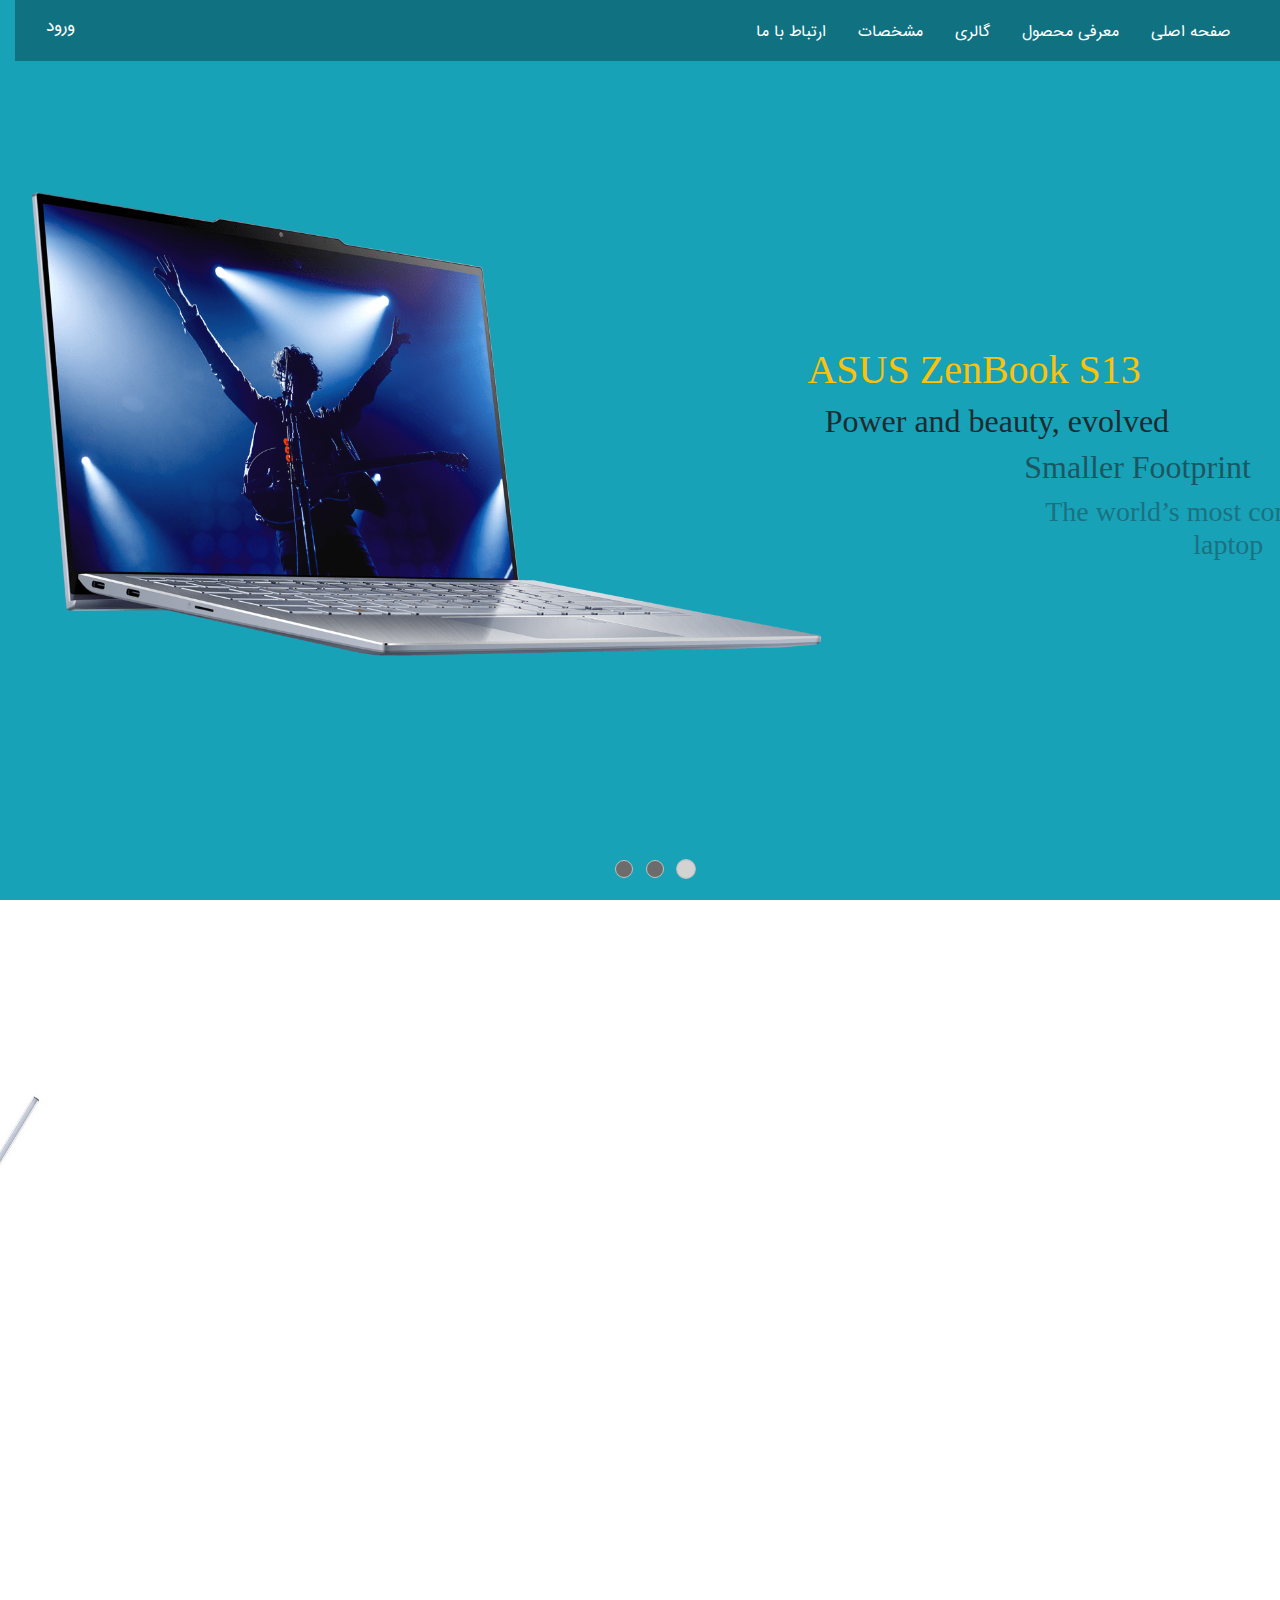
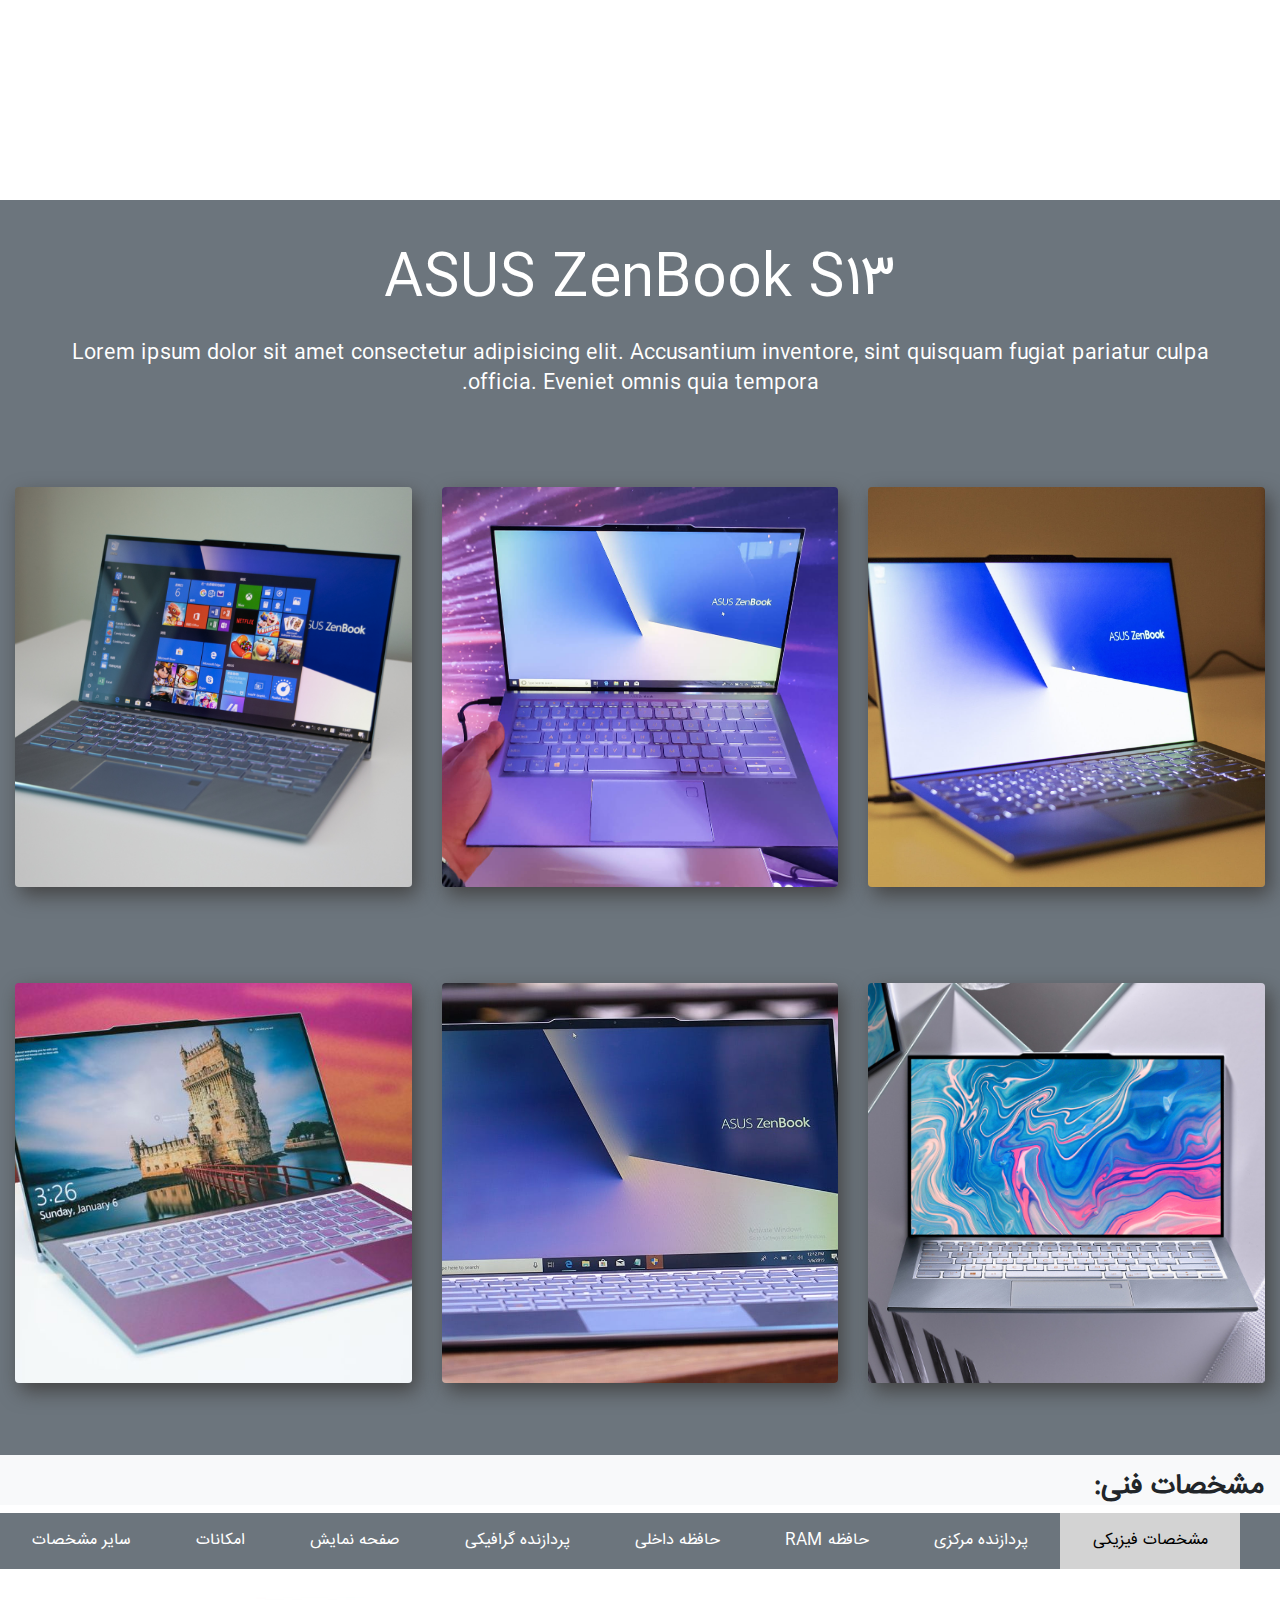
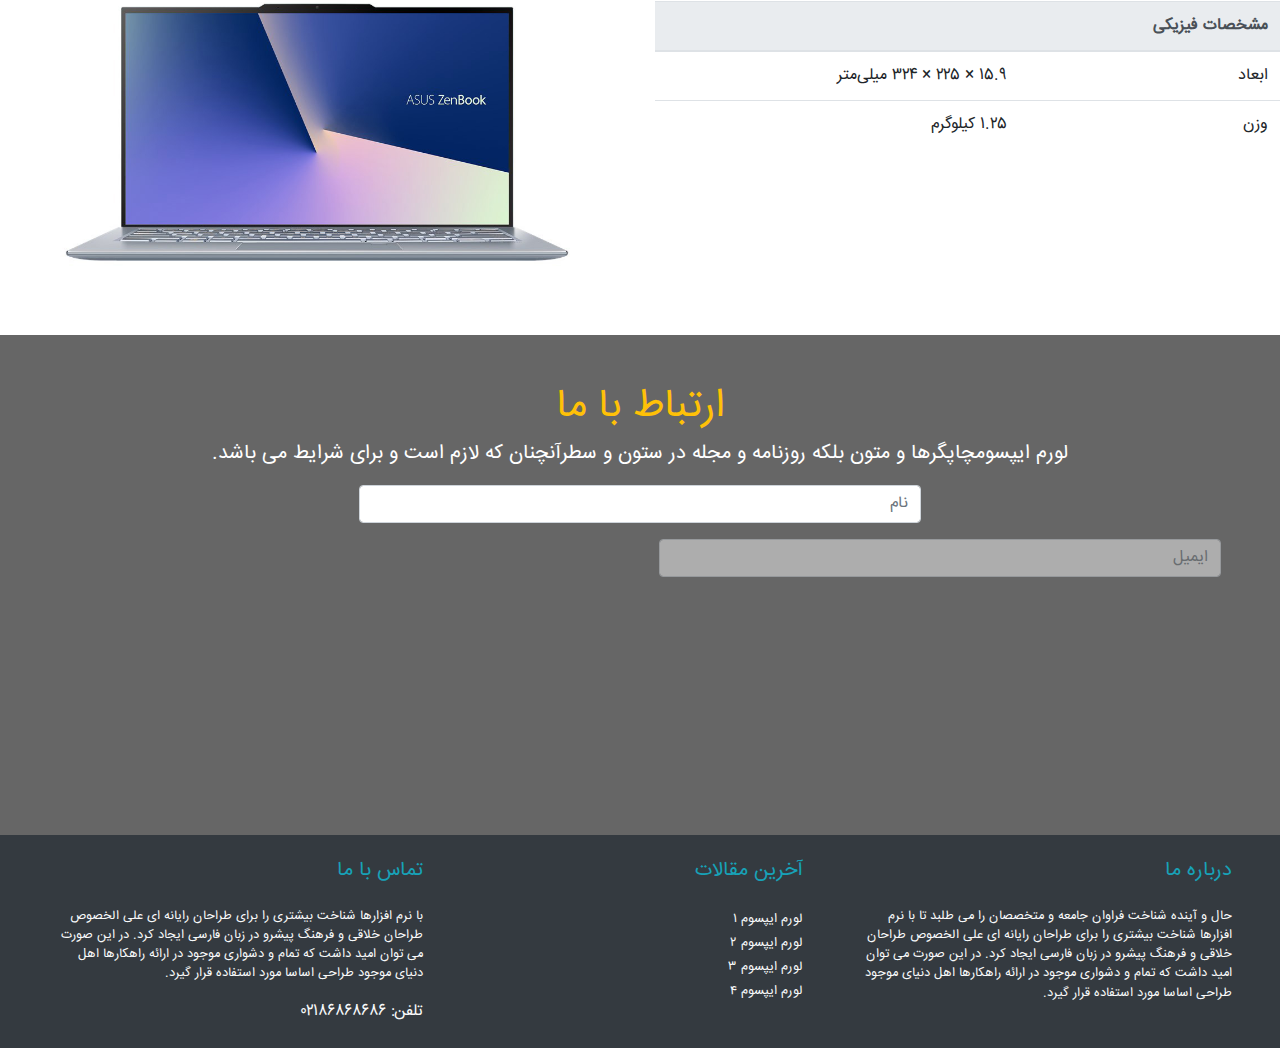
==== commit e459cc82: "change bootstrap source" ====
--- a/index.html
+++ b/index.html
@@ -4,7 +4,7 @@
 	<meta charset="UTF-8">
 	<title>project-proto</title>
 	<meta name="viewport" content="width=device-width, initial-scale=1.0">
-	<link rel="stylesheet" href="css/bootstrap.css" type="text/css">
+	<link rel="stylesheet" href="css/bootstrap.min.css" type="text/css">
 	<link rel="stylesheet" href="css/project-proto2.0.3.css" type="text/css">
 	<script src="js/jquery-3.3.1.js"></script>
 </head>
--- a/css/project-proto2.0.3.css
+++ b/css/project-proto2.0.3.css
@@ -254,24 +254,12 @@
 	}
 	.mymenu1{
 		display: flex;
-		flex-flow: column wrap;
+		flex-flow: column nowrap;
 	}
 	.mymenu1 li{
 		display: block;
 		width: 100%;
 	}
-/*
-	.menuContainer{
-		position: absolute;
-		top: 100%;
-	}
-	.mymenu1{
-		
-	}
-	.mymenu1 li{
-		
-	}
-*/
 }
 @media (min-width: 768px) {
 	.d-none-md{
@@ -283,4 +271,8 @@
 	.d-flex-md{
 		display: flex;
 	}
+	.menuContainer{
+		height: auto !important;
+		z-index: 100;
+	}
 }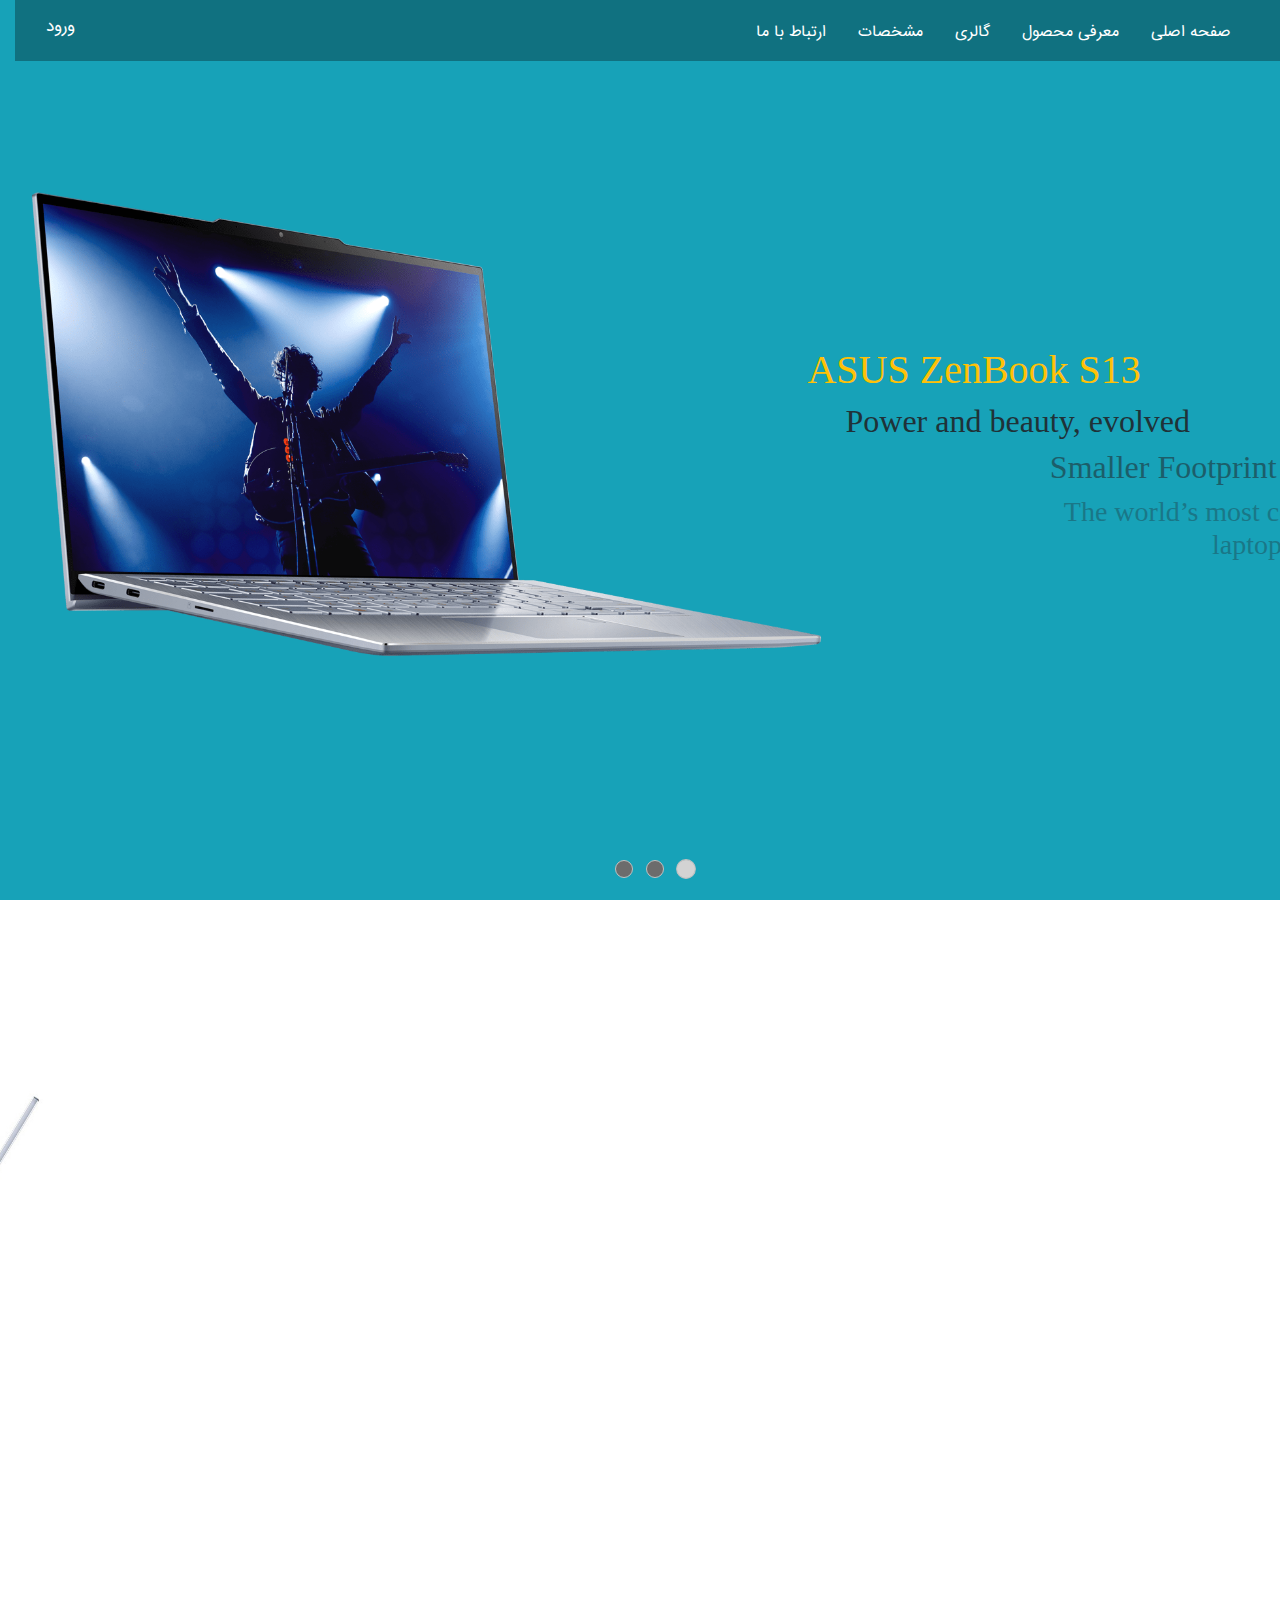
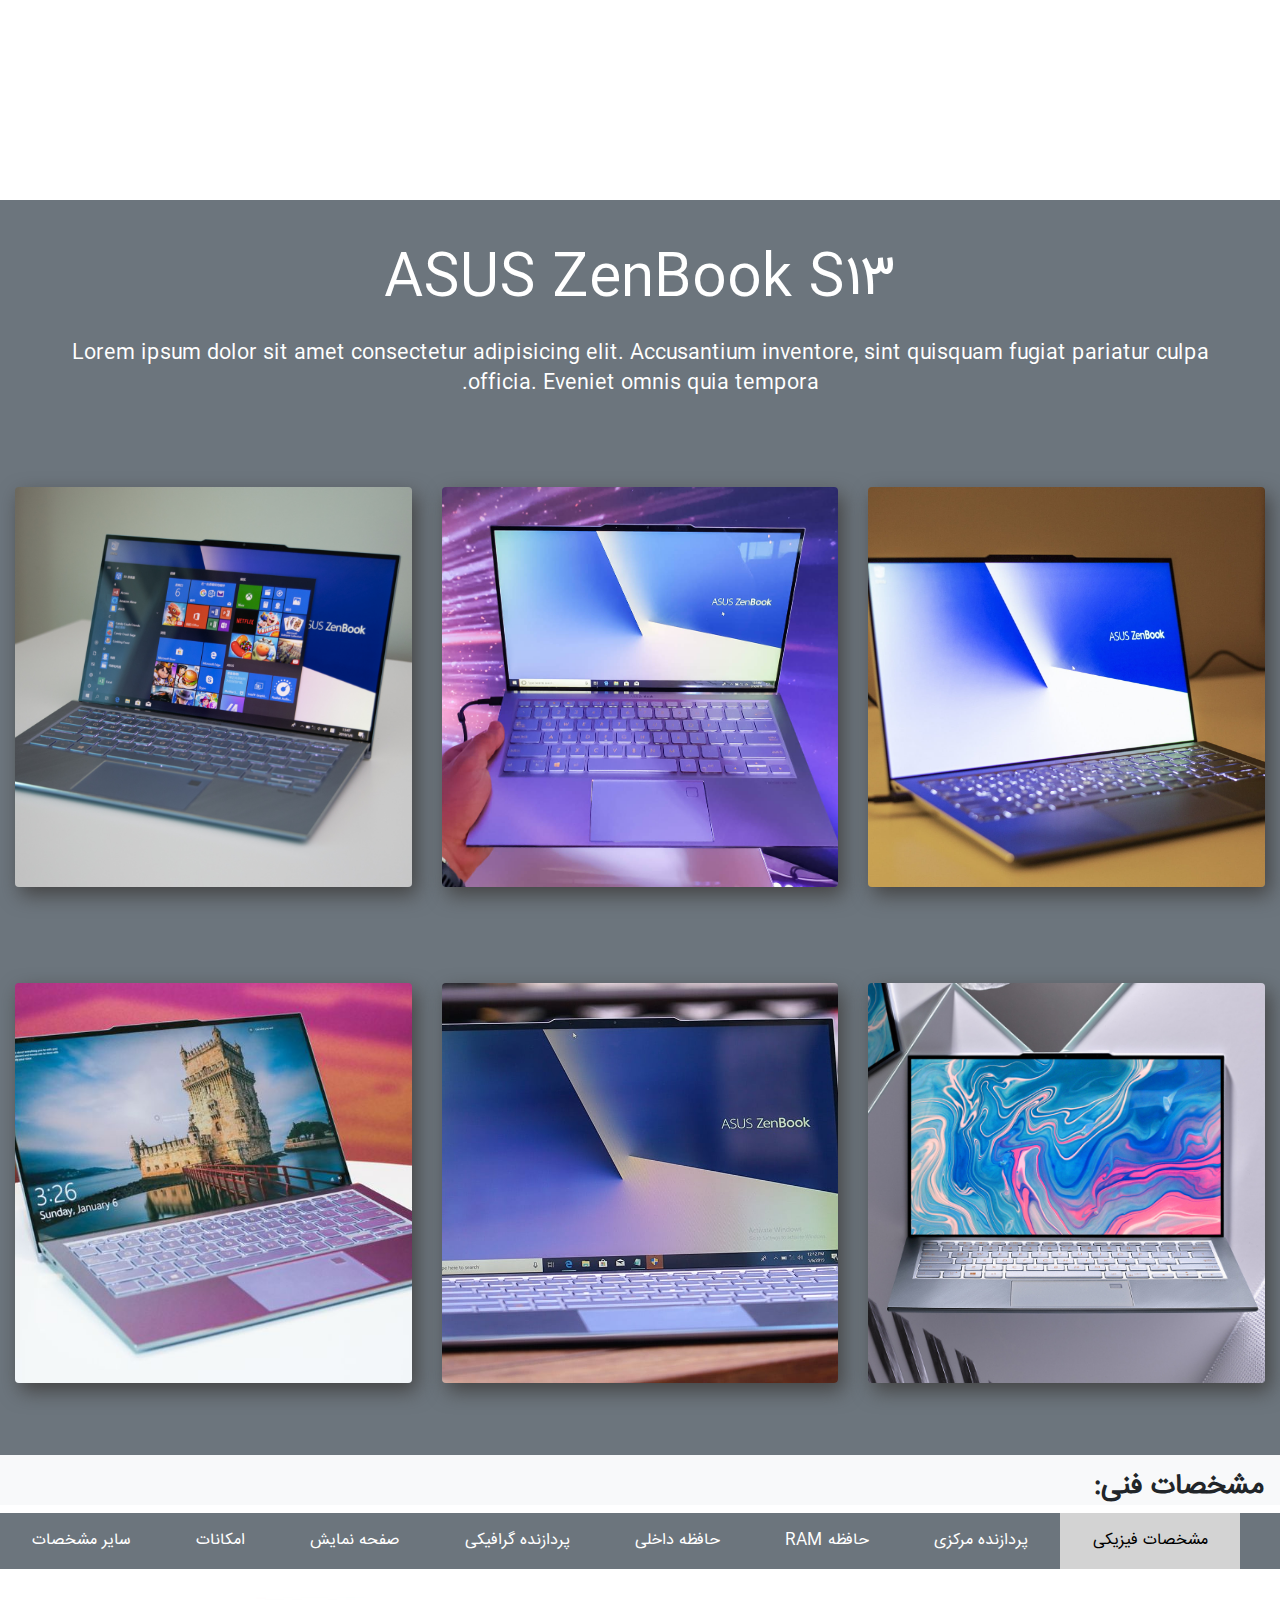
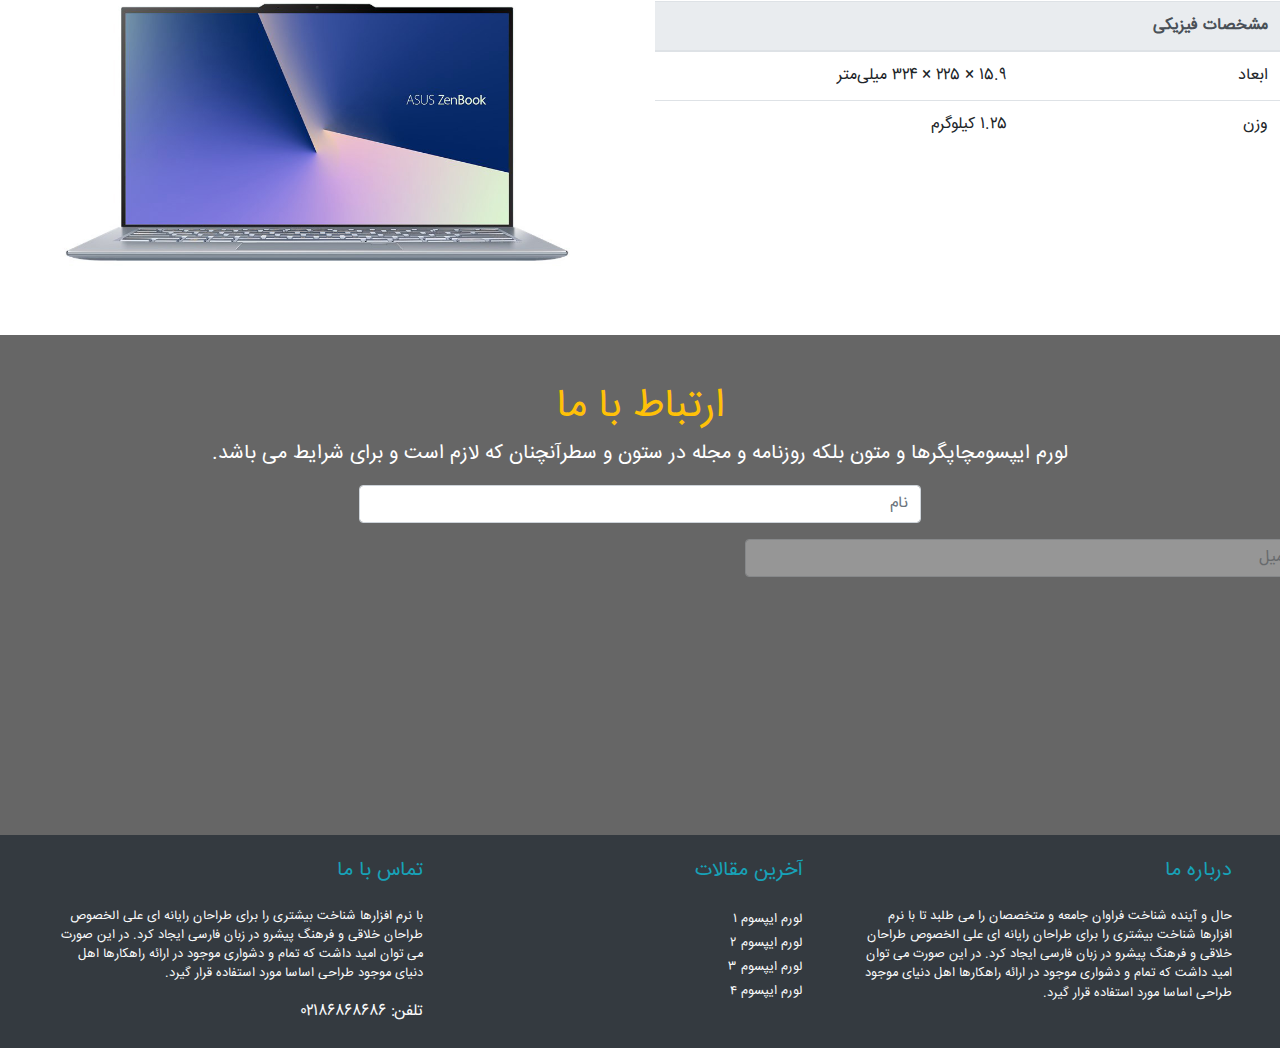
==== commit 43e28e48: "fav icon" ====
--- a/index.html
+++ b/index.html
@@ -3,8 +3,9 @@
 <head>
 	<meta charset="UTF-8">
 	<title>project-proto</title>
+	<link rel="shortcut icon" type="image/png" href="Images/myproject.png"/>
 	<meta name="viewport" content="width=device-width, initial-scale=1.0">
-	<link rel="stylesheet" href="css/bootstrap.min.css" type="text/css">
+	<link rel="stylesheet" href="css/bootstrap4.1.0.min.css" type="text/css">
 	<link rel="stylesheet" href="css/project-proto2.0.3.css" type="text/css">
 	<script src="js/jquery-3.3.1.js"></script>
 </head>
--- a/css/bootstrap4.1.0.min.css
+++ b/css/bootstrap4.1.0.min.css
@@ -0,0 +1,10002 @@
+/*!
+ * Bootstrap v4.1.3 (https://getbootstrap.com/)
+ * Copyright 2011-2018 The Bootstrap Authors
+ * Copyright 2011-2018 Twitter, Inc.
+ * Licensed under MIT (https://github.com/twbs/bootstrap/blob/master/LICENSE)
+ */
+:root {
+	--blue: #007bff;
+	--indigo: #6610f2;
+	--purple: #6f42c1;
+	--pink: #e83e8c;
+	--red: #dc3545;
+	--orange: #fd7e14;
+	--yellow: #ffc107;
+	--green: #28a745;
+	--teal: #20c997;
+	--cyan: #17a2b8;
+	--white: #fff;
+	--gray: #6c757d;
+	--gray-dark: #343a40;
+	--primary: #007bff;
+	--secondary: #6c757d;
+	--success: #28a745;
+	--info: #17a2b8;
+	--warning: #ffc107;
+	--danger: #dc3545;
+	--light: #f8f9fa;
+	--dark: #343a40;
+	--breakpoint-xs: 0;
+	--breakpoint-sm: 576px;
+	--breakpoint-md: 768px;
+	--breakpoint-lg: 992px;
+	--breakpoint-xl: 1200px;
+	--font-family-sans-serif: -apple-system, BlinkMacSystemFont, "Segoe UI", Roboto, "Helvetica Neue", Arial, sans-serif, "Apple Color Emoji", "Segoe UI Emoji", "Segoe UI Symbol", "Noto Color Emoji";
+	--font-family-monospace: SFMono-Regular, Menlo, Monaco, Consolas, "Liberation Mono", "Courier New", monospace
+}
+
+*,
+::after,
+::before {
+	box-sizing: border-box
+}
+
+html {
+	font-family: sans-serif;
+	line-height: 1.15;
+	-webkit-text-size-adjust: 100%;
+	-ms-text-size-adjust: 100%;
+	-ms-overflow-style: scrollbar;
+	-webkit-tap-highlight-color: transparent
+}
+
+@-ms-viewport {
+	width: device-width
+}
+
+article,
+aside,
+figcaption,
+figure,
+footer,
+header,
+hgroup,
+main,
+nav,
+section {
+	display: block
+}
+
+body {
+	margin: 0;
+	font-family: -apple-system, BlinkMacSystemFont, "Segoe UI", Roboto, "Helvetica Neue", Arial, sans-serif, "Apple Color Emoji", "Segoe UI Emoji", "Segoe UI Symbol", "Noto Color Emoji";
+	font-size: 1rem;
+	font-weight: 400;
+	line-height: 1.5;
+	color: #212529;
+	text-align: left;
+	background-color: #fff
+}
+
+[tabindex="-1"]:focus {
+	outline: 0 !important
+}
+
+hr {
+	box-sizing: content-box;
+	height: 0;
+	overflow: visible
+}
+
+h1,
+h2,
+h3,
+h4,
+h5,
+h6 {
+	margin-top: 0;
+	margin-bottom: .5rem
+}
+
+p {
+	margin-top: 0;
+	margin-bottom: 1rem
+}
+
+abbr[data-original-title],
+abbr[title] {
+	text-decoration: underline;
+	-webkit-text-decoration: underline dotted;
+	text-decoration: underline dotted;
+	cursor: help;
+	border-bottom: 0
+}
+
+address {
+	margin-bottom: 1rem;
+	font-style: normal;
+	line-height: inherit
+}
+
+dl,
+ol,
+ul {
+	margin-top: 0;
+	margin-bottom: 1rem
+}
+
+ol ol,
+ol ul,
+ul ol,
+ul ul {
+	margin-bottom: 0
+}
+
+dt {
+	font-weight: 700
+}
+
+dd {
+	margin-bottom: .5rem;
+	margin-left: 0
+}
+
+blockquote {
+	margin: 0 0 1rem
+}
+
+dfn {
+	font-style: italic
+}
+
+b,
+strong {
+	font-weight: bolder
+}
+
+small {
+	font-size: 80%
+}
+
+sub,
+sup {
+	position: relative;
+	font-size: 75%;
+	line-height: 0;
+	vertical-align: baseline
+}
+
+sub {
+	bottom: -.25em
+}
+
+sup {
+	top: -.5em
+}
+
+a {
+	color: #007bff;
+	text-decoration: none;
+	background-color: transparent;
+	-webkit-text-decoration-skip: objects
+}
+
+a:hover {
+	color: #0056b3;
+	text-decoration: underline
+}
+
+a:not([href]):not([tabindex]) {
+	color: inherit;
+	text-decoration: none
+}
+
+a:not([href]):not([tabindex]):focus,
+a:not([href]):not([tabindex]):hover {
+	color: inherit;
+	text-decoration: none
+}
+
+a:not([href]):not([tabindex]):focus {
+	outline: 0
+}
+
+code,
+kbd,
+pre,
+samp {
+	font-family: SFMono-Regular, Menlo, Monaco, Consolas, "Liberation Mono", "Courier New", monospace;
+	font-size: 1em
+}
+
+pre {
+	margin-top: 0;
+	margin-bottom: 1rem;
+	overflow: auto;
+	-ms-overflow-style: scrollbar
+}
+
+figure {
+	margin: 0 0 1rem
+}
+
+img {
+	vertical-align: middle;
+	border-style: none
+}
+
+svg {
+	overflow: hidden;
+	vertical-align: middle
+}
+
+table {
+	border-collapse: collapse
+}
+
+caption {
+	padding-top: .75rem;
+	padding-bottom: .75rem;
+	color: #6c757d;
+	text-align: left;
+	caption-side: bottom
+}
+
+th {
+	text-align: inherit
+}
+
+label {
+	display: inline-block;
+	margin-bottom: .5rem
+}
+
+button {
+	border-radius: 0
+}
+
+button:focus {
+	outline: 1px dotted;
+	outline: 5px auto -webkit-focus-ring-color
+}
+
+button,
+input,
+optgroup,
+select,
+textarea {
+	margin: 0;
+	font-family: inherit;
+	font-size: inherit;
+	line-height: inherit
+}
+
+button,
+input {
+	overflow: visible
+}
+
+button,
+select {
+	text-transform: none
+}
+
+[type=reset],
+[type=submit],
+button,
+html [type=button] {
+	-webkit-appearance: button
+}
+
+[type=button]::-moz-focus-inner,
+[type=reset]::-moz-focus-inner,
+[type=submit]::-moz-focus-inner,
+button::-moz-focus-inner {
+	padding: 0;
+	border-style: none
+}
+
+input[type=checkbox],
+input[type=radio] {
+	box-sizing: border-box;
+	padding: 0
+}
+
+input[type=date],
+input[type=datetime-local],
+input[type=month],
+input[type=time] {
+	-webkit-appearance: listbox
+}
+
+textarea {
+	overflow: auto;
+	resize: vertical
+}
+
+fieldset {
+	min-width: 0;
+	padding: 0;
+	margin: 0;
+	border: 0
+}
+
+legend {
+	display: block;
+	width: 100%;
+	max-width: 100%;
+	padding: 0;
+	margin-bottom: .5rem;
+	font-size: 1.5rem;
+	line-height: inherit;
+	color: inherit;
+	white-space: normal
+}
+
+progress {
+	vertical-align: baseline
+}
+
+[type=number]::-webkit-inner-spin-button,
+[type=number]::-webkit-outer-spin-button {
+	height: auto
+}
+
+[type=search] {
+	outline-offset: -2px;
+	-webkit-appearance: none
+}
+
+[type=search]::-webkit-search-cancel-button,
+[type=search]::-webkit-search-decoration {
+	-webkit-appearance: none
+}
+
+::-webkit-file-upload-button {
+	font: inherit;
+	-webkit-appearance: button
+}
+
+output {
+	display: inline-block
+}
+
+summary {
+	display: list-item;
+	cursor: pointer
+}
+
+template {
+	display: none
+}
+
+[hidden] {
+	display: none !important
+}
+
+.h1,
+.h2,
+.h3,
+.h4,
+.h5,
+.h6,
+h1,
+h2,
+h3,
+h4,
+h5,
+h6 {
+	margin-bottom: .5rem;
+	font-family: inherit;
+	font-weight: 500;
+	line-height: 1.2;
+	color: inherit
+}
+
+.h1,
+h1 {
+	font-size: 2.5rem
+}
+
+.h2,
+h2 {
+	font-size: 2rem
+}
+
+.h3,
+h3 {
+	font-size: 1.75rem
+}
+
+.h4,
+h4 {
+	font-size: 1.5rem
+}
+
+.h5,
+h5 {
+	font-size: 1.25rem
+}
+
+.h6,
+h6 {
+	font-size: 1rem
+}
+
+.lead {
+	font-size: 1.25rem;
+	font-weight: 300
+}
+
+.display-1 {
+	font-size: 6rem;
+	font-weight: 300;
+	line-height: 1.2
+}
+
+.display-2 {
+	font-size: 5.5rem;
+	font-weight: 300;
+	line-height: 1.2
+}
+
+.display-3 {
+	font-size: 4.5rem;
+	font-weight: 300;
+	line-height: 1.2
+}
+
+.display-4 {
+	font-size: 3.5rem;
+	font-weight: 300;
+	line-height: 1.2
+}
+
+hr {
+	margin-top: 1rem;
+	margin-bottom: 1rem;
+	border: 0;
+	border-top: 1px solid rgba(0, 0, 0, .1)
+}
+
+.small,
+small {
+	font-size: 80%;
+	font-weight: 400
+}
+
+.mark,
+mark {
+	padding: .2em;
+	background-color: #fcf8e3
+}
+
+.list-unstyled {
+	padding-left: 0;
+	list-style: none
+}
+
+.list-inline {
+	padding-left: 0;
+	list-style: none
+}
+
+.list-inline-item {
+	display: inline-block
+}
+
+.list-inline-item:not(:last-child) {
+	margin-right: .5rem
+}
+
+.initialism {
+	font-size: 90%;
+	text-transform: uppercase
+}
+
+.blockquote {
+	margin-bottom: 1rem;
+	font-size: 1.25rem
+}
+
+.blockquote-footer {
+	display: block;
+	font-size: 80%;
+	color: #6c757d
+}
+
+.blockquote-footer::before {
+	content: "\2014 \00A0"
+}
+
+.img-fluid {
+	max-width: 100%;
+	height: auto
+}
+
+.img-thumbnail {
+	padding: .25rem;
+	background-color: #fff;
+	border: 1px solid #dee2e6;
+	border-radius: .25rem;
+	max-width: 100%;
+	height: auto
+}
+
+.figure {
+	display: inline-block
+}
+
+.figure-img {
+	margin-bottom: .5rem;
+	line-height: 1
+}
+
+.figure-caption {
+	font-size: 90%;
+	color: #6c757d
+}
+
+code {
+	font-size: 87.5%;
+	color: #e83e8c;
+	word-break: break-word
+}
+
+a > code {
+	color: inherit
+}
+
+kbd {
+	padding: .2rem .4rem;
+	font-size: 87.5%;
+	color: #fff;
+	background-color: #212529;
+	border-radius: .2rem
+}
+
+kbd kbd {
+	padding: 0;
+	font-size: 100%;
+	font-weight: 700
+}
+
+pre {
+	display: block;
+	font-size: 87.5%;
+	color: #212529
+}
+
+pre code {
+	font-size: inherit;
+	color: inherit;
+	word-break: normal
+}
+
+.pre-scrollable {
+	max-height: 340px;
+	overflow-y: scroll
+}
+
+.container {
+	width: 100%;
+	padding-right: 15px;
+	padding-left: 15px;
+	margin-right: auto;
+	margin-left: auto
+}
+
+@media (min-width:576px) {
+	.container {
+		max-width: 540px
+	}
+}
+
+@media (min-width:768px) {
+	.container {
+		max-width: 720px
+	}
+}
+
+@media (min-width:992px) {
+	.container {
+		max-width: 960px
+	}
+}
+
+@media (min-width:1200px) {
+	.container {
+		max-width: 1140px
+	}
+}
+
+.container-fluid {
+	width: 100%;
+	padding-right: 15px;
+	padding-left: 15px;
+	margin-right: auto;
+	margin-left: auto
+}
+
+.row {
+	display: -ms-flexbox;
+	display: flex;
+	-ms-flex-wrap: wrap;
+	flex-wrap: wrap;
+	margin-right: -15px;
+	margin-left: -15px
+}
+
+.no-gutters {
+	margin-right: 0;
+	margin-left: 0
+}
+
+.no-gutters > .col,
+.no-gutters > [class*=col-] {
+	padding-right: 0;
+	padding-left: 0
+}
+
+.col,
+.col-1,
+.col-10,
+.col-11,
+.col-12,
+.col-2,
+.col-3,
+.col-4,
+.col-5,
+.col-6,
+.col-7,
+.col-8,
+.col-9,
+.col-auto,
+.col-lg,
+.col-lg-1,
+.col-lg-10,
+.col-lg-11,
+.col-lg-12,
+.col-lg-2,
+.col-lg-3,
+.col-lg-4,
+.col-lg-5,
+.col-lg-6,
+.col-lg-7,
+.col-lg-8,
+.col-lg-9,
+.col-lg-auto,
+.col-md,
+.col-md-1,
+.col-md-10,
+.col-md-11,
+.col-md-12,
+.col-md-2,
+.col-md-3,
+.col-md-4,
+.col-md-5,
+.col-md-6,
+.col-md-7,
+.col-md-8,
+.col-md-9,
+.col-md-auto,
+.col-sm,
+.col-sm-1,
+.col-sm-10,
+.col-sm-11,
+.col-sm-12,
+.col-sm-2,
+.col-sm-3,
+.col-sm-4,
+.col-sm-5,
+.col-sm-6,
+.col-sm-7,
+.col-sm-8,
+.col-sm-9,
+.col-sm-auto,
+.col-xl,
+.col-xl-1,
+.col-xl-10,
+.col-xl-11,
+.col-xl-12,
+.col-xl-2,
+.col-xl-3,
+.col-xl-4,
+.col-xl-5,
+.col-xl-6,
+.col-xl-7,
+.col-xl-8,
+.col-xl-9,
+.col-xl-auto {
+	position: relative;
+	width: 100%;
+	min-height: 1px;
+	padding-right: 15px;
+	padding-left: 15px
+}
+
+.col {
+	-ms-flex-preferred-size: 0;
+	flex-basis: 0;
+	-ms-flex-positive: 1;
+	flex-grow: 1;
+	max-width: 100%
+}
+
+.col-auto {
+	-ms-flex: 0 0 auto;
+	flex: 0 0 auto;
+	width: auto;
+	max-width: none
+}
+
+.col-1 {
+	-ms-flex: 0 0 8.333333%;
+	flex: 0 0 8.333333%;
+	max-width: 8.333333%
+}
+
+.col-2 {
+	-ms-flex: 0 0 16.666667%;
+	flex: 0 0 16.666667%;
+	max-width: 16.666667%
+}
+
+.col-3 {
+	-ms-flex: 0 0 25%;
+	flex: 0 0 25%;
+	max-width: 25%
+}
+
+.col-4 {
+	-ms-flex: 0 0 33.333333%;
+	flex: 0 0 33.333333%;
+	max-width: 33.333333%
+}
+
+.col-5 {
+	-ms-flex: 0 0 41.666667%;
+	flex: 0 0 41.666667%;
+	max-width: 41.666667%
+}
+
+.col-6 {
+	-ms-flex: 0 0 50%;
+	flex: 0 0 50%;
+	max-width: 50%
+}
+
+.col-7 {
+	-ms-flex: 0 0 58.333333%;
+	flex: 0 0 58.333333%;
+	max-width: 58.333333%
+}
+
+.col-8 {
+	-ms-flex: 0 0 66.666667%;
+	flex: 0 0 66.666667%;
+	max-width: 66.666667%
+}
+
+.col-9 {
+	-ms-flex: 0 0 75%;
+	flex: 0 0 75%;
+	max-width: 75%
+}
+
+.col-10 {
+	-ms-flex: 0 0 83.333333%;
+	flex: 0 0 83.333333%;
+	max-width: 83.333333%
+}
+
+.col-11 {
+	-ms-flex: 0 0 91.666667%;
+	flex: 0 0 91.666667%;
+	max-width: 91.666667%
+}
+
+.col-12 {
+	-ms-flex: 0 0 100%;
+	flex: 0 0 100%;
+	max-width: 100%
+}
+
+.order-first {
+	-ms-flex-order: -1;
+	order: -1
+}
+
+.order-last {
+	-ms-flex-order: 13;
+	order: 13
+}
+
+.order-0 {
+	-ms-flex-order: 0;
+	order: 0
+}
+
+.order-1 {
+	-ms-flex-order: 1;
+	order: 1
+}
+
+.order-2 {
+	-ms-flex-order: 2;
+	order: 2
+}
+
+.order-3 {
+	-ms-flex-order: 3;
+	order: 3
+}
+
+.order-4 {
+	-ms-flex-order: 4;
+	order: 4
+}
+
+.order-5 {
+	-ms-flex-order: 5;
+	order: 5
+}
+
+.order-6 {
+	-ms-flex-order: 6;
+	order: 6
+}
+
+.order-7 {
+	-ms-flex-order: 7;
+	order: 7
+}
+
+.order-8 {
+	-ms-flex-order: 8;
+	order: 8
+}
+
+.order-9 {
+	-ms-flex-order: 9;
+	order: 9
+}
+
+.order-10 {
+	-ms-flex-order: 10;
+	order: 10
+}
+
+.order-11 {
+	-ms-flex-order: 11;
+	order: 11
+}
+
+.order-12 {
+	-ms-flex-order: 12;
+	order: 12
+}
+
+.offset-1 {
+	margin-left: 8.333333%
+}
+
+.offset-2 {
+	margin-left: 16.666667%
+}
+
+.offset-3 {
+	margin-left: 25%
+}
+
+.offset-4 {
+	margin-left: 33.333333%
+}
+
+.offset-5 {
+	margin-left: 41.666667%
+}
+
+.offset-6 {
+	margin-left: 50%
+}
+
+.offset-7 {
+	margin-left: 58.333333%
+}
+
+.offset-8 {
+	margin-left: 66.666667%
+}
+
+.offset-9 {
+	margin-left: 75%
+}
+
+.offset-10 {
+	margin-left: 83.333333%
+}
+
+.offset-11 {
+	margin-left: 91.666667%
+}
+
+@media (min-width:576px) {
+	.col-sm {
+		-ms-flex-preferred-size: 0;
+		flex-basis: 0;
+		-ms-flex-positive: 1;
+		flex-grow: 1;
+		max-width: 100%
+	}
+
+	.col-sm-auto {
+		-ms-flex: 0 0 auto;
+		flex: 0 0 auto;
+		width: auto;
+		max-width: none
+	}
+
+	.col-sm-1 {
+		-ms-flex: 0 0 8.333333%;
+		flex: 0 0 8.333333%;
+		max-width: 8.333333%
+	}
+
+	.col-sm-2 {
+		-ms-flex: 0 0 16.666667%;
+		flex: 0 0 16.666667%;
+		max-width: 16.666667%
+	}
+
+	.col-sm-3 {
+		-ms-flex: 0 0 25%;
+		flex: 0 0 25%;
+		max-width: 25%
+	}
+
+	.col-sm-4 {
+		-ms-flex: 0 0 33.333333%;
+		flex: 0 0 33.333333%;
+		max-width: 33.333333%
+	}
+
+	.col-sm-5 {
+		-ms-flex: 0 0 41.666667%;
+		flex: 0 0 41.666667%;
+		max-width: 41.666667%
+	}
+
+	.col-sm-6 {
+		-ms-flex: 0 0 50%;
+		flex: 0 0 50%;
+		max-width: 50%
+	}
+
+	.col-sm-7 {
+		-ms-flex: 0 0 58.333333%;
+		flex: 0 0 58.333333%;
+		max-width: 58.333333%
+	}
+
+	.col-sm-8 {
+		-ms-flex: 0 0 66.666667%;
+		flex: 0 0 66.666667%;
+		max-width: 66.666667%
+	}
+
+	.col-sm-9 {
+		-ms-flex: 0 0 75%;
+		flex: 0 0 75%;
+		max-width: 75%
+	}
+
+	.col-sm-10 {
+		-ms-flex: 0 0 83.333333%;
+		flex: 0 0 83.333333%;
+		max-width: 83.333333%
+	}
+
+	.col-sm-11 {
+		-ms-flex: 0 0 91.666667%;
+		flex: 0 0 91.666667%;
+		max-width: 91.666667%
+	}
+
+	.col-sm-12 {
+		-ms-flex: 0 0 100%;
+		flex: 0 0 100%;
+		max-width: 100%
+	}
+
+	.order-sm-first {
+		-ms-flex-order: -1;
+		order: -1
+	}
+
+	.order-sm-last {
+		-ms-flex-order: 13;
+		order: 13
+	}
+
+	.order-sm-0 {
+		-ms-flex-order: 0;
+		order: 0
+	}
+
+	.order-sm-1 {
+		-ms-flex-order: 1;
+		order: 1
+	}
+
+	.order-sm-2 {
+		-ms-flex-order: 2;
+		order: 2
+	}
+
+	.order-sm-3 {
+		-ms-flex-order: 3;
+		order: 3
+	}
+
+	.order-sm-4 {
+		-ms-flex-order: 4;
+		order: 4
+	}
+
+	.order-sm-5 {
+		-ms-flex-order: 5;
+		order: 5
+	}
+
+	.order-sm-6 {
+		-ms-flex-order: 6;
+		order: 6
+	}
+
+	.order-sm-7 {
+		-ms-flex-order: 7;
+		order: 7
+	}
+
+	.order-sm-8 {
+		-ms-flex-order: 8;
+		order: 8
+	}
+
+	.order-sm-9 {
+		-ms-flex-order: 9;
+		order: 9
+	}
+
+	.order-sm-10 {
+		-ms-flex-order: 10;
+		order: 10
+	}
+
+	.order-sm-11 {
+		-ms-flex-order: 11;
+		order: 11
+	}
+
+	.order-sm-12 {
+		-ms-flex-order: 12;
+		order: 12
+	}
+
+	.offset-sm-0 {
+		margin-left: 0
+	}
+
+	.offset-sm-1 {
+		margin-left: 8.333333%
+	}
+
+	.offset-sm-2 {
+		margin-left: 16.666667%
+	}
+
+	.offset-sm-3 {
+		margin-left: 25%
+	}
+
+	.offset-sm-4 {
+		margin-left: 33.333333%
+	}
+
+	.offset-sm-5 {
+		margin-left: 41.666667%
+	}
+
+	.offset-sm-6 {
+		margin-left: 50%
+	}
+
+	.offset-sm-7 {
+		margin-left: 58.333333%
+	}
+
+	.offset-sm-8 {
+		margin-left: 66.666667%
+	}
+
+	.offset-sm-9 {
+		margin-left: 75%
+	}
+
+	.offset-sm-10 {
+		margin-left: 83.333333%
+	}
+
+	.offset-sm-11 {
+		margin-left: 91.666667%
+	}
+}
+
+@media (min-width:768px) {
+	.col-md {
+		-ms-flex-preferred-size: 0;
+		flex-basis: 0;
+		-ms-flex-positive: 1;
+		flex-grow: 1;
+		max-width: 100%
+	}
+
+	.col-md-auto {
+		-ms-flex: 0 0 auto;
+		flex: 0 0 auto;
+		width: auto;
+		max-width: none
+	}
+
+	.col-md-1 {
+		-ms-flex: 0 0 8.333333%;
+		flex: 0 0 8.333333%;
+		max-width: 8.333333%
+	}
+
+	.col-md-2 {
+		-ms-flex: 0 0 16.666667%;
+		flex: 0 0 16.666667%;
+		max-width: 16.666667%
+	}
+
+	.col-md-3 {
+		-ms-flex: 0 0 25%;
+		flex: 0 0 25%;
+		max-width: 25%
+	}
+
+	.col-md-4 {
+		-ms-flex: 0 0 33.333333%;
+		flex: 0 0 33.333333%;
+		max-width: 33.333333%
+	}
+
+	.col-md-5 {
+		-ms-flex: 0 0 41.666667%;
+		flex: 0 0 41.666667%;
+		max-width: 41.666667%
+	}
+
+	.col-md-6 {
+		-ms-flex: 0 0 50%;
+		flex: 0 0 50%;
+		max-width: 50%
+	}
+
+	.col-md-7 {
+		-ms-flex: 0 0 58.333333%;
+		flex: 0 0 58.333333%;
+		max-width: 58.333333%
+	}
+
+	.col-md-8 {
+		-ms-flex: 0 0 66.666667%;
+		flex: 0 0 66.666667%;
+		max-width: 66.666667%
+	}
+
+	.col-md-9 {
+		-ms-flex: 0 0 75%;
+		flex: 0 0 75%;
+		max-width: 75%
+	}
+
+	.col-md-10 {
+		-ms-flex: 0 0 83.333333%;
+		flex: 0 0 83.333333%;
+		max-width: 83.333333%
+	}
+
+	.col-md-11 {
+		-ms-flex: 0 0 91.666667%;
+		flex: 0 0 91.666667%;
+		max-width: 91.666667%
+	}
+
+	.col-md-12 {
+		-ms-flex: 0 0 100%;
+		flex: 0 0 100%;
+		max-width: 100%
+	}
+
+	.order-md-first {
+		-ms-flex-order: -1;
+		order: -1
+	}
+
+	.order-md-last {
+		-ms-flex-order: 13;
+		order: 13
+	}
+
+	.order-md-0 {
+		-ms-flex-order: 0;
+		order: 0
+	}
+
+	.order-md-1 {
+		-ms-flex-order: 1;
+		order: 1
+	}
+
+	.order-md-2 {
+		-ms-flex-order: 2;
+		order: 2
+	}
+
+	.order-md-3 {
+		-ms-flex-order: 3;
+		order: 3
+	}
+
+	.order-md-4 {
+		-ms-flex-order: 4;
+		order: 4
+	}
+
+	.order-md-5 {
+		-ms-flex-order: 5;
+		order: 5
+	}
+
+	.order-md-6 {
+		-ms-flex-order: 6;
+		order: 6
+	}
+
+	.order-md-7 {
+		-ms-flex-order: 7;
+		order: 7
+	}
+
+	.order-md-8 {
+		-ms-flex-order: 8;
+		order: 8
+	}
+
+	.order-md-9 {
+		-ms-flex-order: 9;
+		order: 9
+	}
+
+	.order-md-10 {
+		-ms-flex-order: 10;
+		order: 10
+	}
+
+	.order-md-11 {
+		-ms-flex-order: 11;
+		order: 11
+	}
+
+	.order-md-12 {
+		-ms-flex-order: 12;
+		order: 12
+	}
+
+	.offset-md-0 {
+		margin-left: 0
+	}
+
+	.offset-md-1 {
+		margin-left: 8.333333%
+	}
+
+	.offset-md-2 {
+		margin-left: 16.666667%
+	}
+
+	.offset-md-3 {
+		margin-left: 25%
+	}
+
+	.offset-md-4 {
+		margin-left: 33.333333%
+	}
+
+	.offset-md-5 {
+		margin-left: 41.666667%
+	}
+
+	.offset-md-6 {
+		margin-left: 50%
+	}
+
+	.offset-md-7 {
+		margin-left: 58.333333%
+	}
+
+	.offset-md-8 {
+		margin-left: 66.666667%
+	}
+
+	.offset-md-9 {
+		margin-left: 75%
+	}
+
+	.offset-md-10 {
+		margin-left: 83.333333%
+	}
+
+	.offset-md-11 {
+		margin-left: 91.666667%
+	}
+}
+
+@media (min-width:992px) {
+	.col-lg {
+		-ms-flex-preferred-size: 0;
+		flex-basis: 0;
+		-ms-flex-positive: 1;
+		flex-grow: 1;
+		max-width: 100%
+	}
+
+	.col-lg-auto {
+		-ms-flex: 0 0 auto;
+		flex: 0 0 auto;
+		width: auto;
+		max-width: none
+	}
+
+	.col-lg-1 {
+		-ms-flex: 0 0 8.333333%;
+		flex: 0 0 8.333333%;
+		max-width: 8.333333%
+	}
+
+	.col-lg-2 {
+		-ms-flex: 0 0 16.666667%;
+		flex: 0 0 16.666667%;
+		max-width: 16.666667%
+	}
+
+	.col-lg-3 {
+		-ms-flex: 0 0 25%;
+		flex: 0 0 25%;
+		max-width: 25%
+	}
+
+	.col-lg-4 {
+		-ms-flex: 0 0 33.333333%;
+		flex: 0 0 33.333333%;
+		max-width: 33.333333%
+	}
+
+	.col-lg-5 {
+		-ms-flex: 0 0 41.666667%;
+		flex: 0 0 41.666667%;
+		max-width: 41.666667%
+	}
+
+	.col-lg-6 {
+		-ms-flex: 0 0 50%;
+		flex: 0 0 50%;
+		max-width: 50%
+	}
+
+	.col-lg-7 {
+		-ms-flex: 0 0 58.333333%;
+		flex: 0 0 58.333333%;
+		max-width: 58.333333%
+	}
+
+	.col-lg-8 {
+		-ms-flex: 0 0 66.666667%;
+		flex: 0 0 66.666667%;
+		max-width: 66.666667%
+	}
+
+	.col-lg-9 {
+		-ms-flex: 0 0 75%;
+		flex: 0 0 75%;
+		max-width: 75%
+	}
+
+	.col-lg-10 {
+		-ms-flex: 0 0 83.333333%;
+		flex: 0 0 83.333333%;
+		max-width: 83.333333%
+	}
+
+	.col-lg-11 {
+		-ms-flex: 0 0 91.666667%;
+		flex: 0 0 91.666667%;
+		max-width: 91.666667%
+	}
+
+	.col-lg-12 {
+		-ms-flex: 0 0 100%;
+		flex: 0 0 100%;
+		max-width: 100%
+	}
+
+	.order-lg-first {
+		-ms-flex-order: -1;
+		order: -1
+	}
+
+	.order-lg-last {
+		-ms-flex-order: 13;
+		order: 13
+	}
+
+	.order-lg-0 {
+		-ms-flex-order: 0;
+		order: 0
+	}
+
+	.order-lg-1 {
+		-ms-flex-order: 1;
+		order: 1
+	}
+
+	.order-lg-2 {
+		-ms-flex-order: 2;
+		order: 2
+	}
+
+	.order-lg-3 {
+		-ms-flex-order: 3;
+		order: 3
+	}
+
+	.order-lg-4 {
+		-ms-flex-order: 4;
+		order: 4
+	}
+
+	.order-lg-5 {
+		-ms-flex-order: 5;
+		order: 5
+	}
+
+	.order-lg-6 {
+		-ms-flex-order: 6;
+		order: 6
+	}
+
+	.order-lg-7 {
+		-ms-flex-order: 7;
+		order: 7
+	}
+
+	.order-lg-8 {
+		-ms-flex-order: 8;
+		order: 8
+	}
+
+	.order-lg-9 {
+		-ms-flex-order: 9;
+		order: 9
+	}
+
+	.order-lg-10 {
+		-ms-flex-order: 10;
+		order: 10
+	}
+
+	.order-lg-11 {
+		-ms-flex-order: 11;
+		order: 11
+	}
+
+	.order-lg-12 {
+		-ms-flex-order: 12;
+		order: 12
+	}
+
+	.offset-lg-0 {
+		margin-left: 0
+	}
+
+	.offset-lg-1 {
+		margin-left: 8.333333%
+	}
+
+	.offset-lg-2 {
+		margin-left: 16.666667%
+	}
+
+	.offset-lg-3 {
+		margin-left: 25%
+	}
+
+	.offset-lg-4 {
+		margin-left: 33.333333%
+	}
+
+	.offset-lg-5 {
+		margin-left: 41.666667%
+	}
+
+	.offset-lg-6 {
+		margin-left: 50%
+	}
+
+	.offset-lg-7 {
+		margin-left: 58.333333%
+	}
+
+	.offset-lg-8 {
+		margin-left: 66.666667%
+	}
+
+	.offset-lg-9 {
+		margin-left: 75%
+	}
+
+	.offset-lg-10 {
+		margin-left: 83.333333%
+	}
+
+	.offset-lg-11 {
+		margin-left: 91.666667%
+	}
+}
+
+@media (min-width:1200px) {
+	.col-xl {
+		-ms-flex-preferred-size: 0;
+		flex-basis: 0;
+		-ms-flex-positive: 1;
+		flex-grow: 1;
+		max-width: 100%
+	}
+
+	.col-xl-auto {
+		-ms-flex: 0 0 auto;
+		flex: 0 0 auto;
+		width: auto;
+		max-width: none
+	}
+
+	.col-xl-1 {
+		-ms-flex: 0 0 8.333333%;
+		flex: 0 0 8.333333%;
+		max-width: 8.333333%
+	}
+
+	.col-xl-2 {
+		-ms-flex: 0 0 16.666667%;
+		flex: 0 0 16.666667%;
+		max-width: 16.666667%
+	}
+
+	.col-xl-3 {
+		-ms-flex: 0 0 25%;
+		flex: 0 0 25%;
+		max-width: 25%
+	}
+
+	.col-xl-4 {
+		-ms-flex: 0 0 33.333333%;
+		flex: 0 0 33.333333%;
+		max-width: 33.333333%
+	}
+
+	.col-xl-5 {
+		-ms-flex: 0 0 41.666667%;
+		flex: 0 0 41.666667%;
+		max-width: 41.666667%
+	}
+
+	.col-xl-6 {
+		-ms-flex: 0 0 50%;
+		flex: 0 0 50%;
+		max-width: 50%
+	}
+
+	.col-xl-7 {
+		-ms-flex: 0 0 58.333333%;
+		flex: 0 0 58.333333%;
+		max-width: 58.333333%
+	}
+
+	.col-xl-8 {
+		-ms-flex: 0 0 66.666667%;
+		flex: 0 0 66.666667%;
+		max-width: 66.666667%
+	}
+
+	.col-xl-9 {
+		-ms-flex: 0 0 75%;
+		flex: 0 0 75%;
+		max-width: 75%
+	}
+
+	.col-xl-10 {
+		-ms-flex: 0 0 83.333333%;
+		flex: 0 0 83.333333%;
+		max-width: 83.333333%
+	}
+
+	.col-xl-11 {
+		-ms-flex: 0 0 91.666667%;
+		flex: 0 0 91.666667%;
+		max-width: 91.666667%
+	}
+
+	.col-xl-12 {
+		-ms-flex: 0 0 100%;
+		flex: 0 0 100%;
+		max-width: 100%
+	}
+
+	.order-xl-first {
+		-ms-flex-order: -1;
+		order: -1
+	}
+
+	.order-xl-last {
+		-ms-flex-order: 13;
+		order: 13
+	}
+
+	.order-xl-0 {
+		-ms-flex-order: 0;
+		order: 0
+	}
+
+	.order-xl-1 {
+		-ms-flex-order: 1;
+		order: 1
+	}
+
+	.order-xl-2 {
+		-ms-flex-order: 2;
+		order: 2
+	}
+
+	.order-xl-3 {
+		-ms-flex-order: 3;
+		order: 3
+	}
+
+	.order-xl-4 {
+		-ms-flex-order: 4;
+		order: 4
+	}
+
+	.order-xl-5 {
+		-ms-flex-order: 5;
+		order: 5
+	}
+
+	.order-xl-6 {
+		-ms-flex-order: 6;
+		order: 6
+	}
+
+	.order-xl-7 {
+		-ms-flex-order: 7;
+		order: 7
+	}
+
+	.order-xl-8 {
+		-ms-flex-order: 8;
+		order: 8
+	}
+
+	.order-xl-9 {
+		-ms-flex-order: 9;
+		order: 9
+	}
+
+	.order-xl-10 {
+		-ms-flex-order: 10;
+		order: 10
+	}
+
+	.order-xl-11 {
+		-ms-flex-order: 11;
+		order: 11
+	}
+
+	.order-xl-12 {
+		-ms-flex-order: 12;
+		order: 12
+	}
+
+	.offset-xl-0 {
+		margin-left: 0
+	}
+
+	.offset-xl-1 {
+		margin-left: 8.333333%
+	}
+
+	.offset-xl-2 {
+		margin-left: 16.666667%
+	}
+
+	.offset-xl-3 {
+		margin-left: 25%
+	}
+
+	.offset-xl-4 {
+		margin-left: 33.333333%
+	}
+
+	.offset-xl-5 {
+		margin-left: 41.666667%
+	}
+
+	.offset-xl-6 {
+		margin-left: 50%
+	}
+
+	.offset-xl-7 {
+		margin-left: 58.333333%
+	}
+
+	.offset-xl-8 {
+		margin-left: 66.666667%
+	}
+
+	.offset-xl-9 {
+		margin-left: 75%
+	}
+
+	.offset-xl-10 {
+		margin-left: 83.333333%
+	}
+
+	.offset-xl-11 {
+		margin-left: 91.666667%
+	}
+}
+
+.table {
+	width: 100%;
+	margin-bottom: 1rem;
+	background-color: transparent
+}
+
+.table td,
+.table th {
+	padding: .75rem;
+	vertical-align: top;
+	border-top: 1px solid #dee2e6
+}
+
+.table thead th {
+	vertical-align: bottom;
+	border-bottom: 2px solid #dee2e6
+}
+
+.table tbody + tbody {
+	border-top: 2px solid #dee2e6
+}
+
+.table .table {
+	background-color: #fff
+}
+
+.table-sm td,
+.table-sm th {
+	padding: .3rem
+}
+
+.table-bordered {
+	border: 1px solid #dee2e6
+}
+
+.table-bordered td,
+.table-bordered th {
+	border: 1px solid #dee2e6
+}
+
+.table-bordered thead td,
+.table-bordered thead th {
+	border-bottom-width: 2px
+}
+
+.table-borderless tbody + tbody,
+.table-borderless td,
+.table-borderless th,
+.table-borderless thead th {
+	border: 0
+}
+
+.table-striped tbody tr:nth-of-type(odd) {
+	background-color: rgba(0, 0, 0, .05)
+}
+
+.table-hover tbody tr:hover {
+	background-color: rgba(0, 0, 0, .075)
+}
+
+.table-primary,
+.table-primary > td,
+.table-primary > th {
+	background-color: #b8daff
+}
+
+.table-hover .table-primary:hover {
+	background-color: #9fcdff
+}
+
+.table-hover .table-primary:hover > td,
+.table-hover .table-primary:hover > th {
+	background-color: #9fcdff
+}
+
+.table-secondary,
+.table-secondary > td,
+.table-secondary > th {
+	background-color: #d6d8db
+}
+
+.table-hover .table-secondary:hover {
+	background-color: #c8cbcf
+}
+
+.table-hover .table-secondary:hover > td,
+.table-hover .table-secondary:hover > th {
+	background-color: #c8cbcf
+}
+
+.table-success,
+.table-success > td,
+.table-success > th {
+	background-color: #c3e6cb
+}
+
+.table-hover .table-success:hover {
+	background-color: #b1dfbb
+}
+
+.table-hover .table-success:hover > td,
+.table-hover .table-success:hover > th {
+	background-color: #b1dfbb
+}
+
+.table-info,
+.table-info > td,
+.table-info > th {
+	background-color: #bee5eb
+}
+
+.table-hover .table-info:hover {
+	background-color: #abdde5
+}
+
+.table-hover .table-info:hover > td,
+.table-hover .table-info:hover > th {
+	background-color: #abdde5
+}
+
+.table-warning,
+.table-warning > td,
+.table-warning > th {
+	background-color: #ffeeba
+}
+
+.table-hover .table-warning:hover {
+	background-color: #ffe8a1
+}
+
+.table-hover .table-warning:hover > td,
+.table-hover .table-warning:hover > th {
+	background-color: #ffe8a1
+}
+
+.table-danger,
+.table-danger > td,
+.table-danger > th {
+	background-color: #f5c6cb
+}
+
+.table-hover .table-danger:hover {
+	background-color: #f1b0b7
+}
+
+.table-hover .table-danger:hover > td,
+.table-hover .table-danger:hover > th {
+	background-color: #f1b0b7
+}
+
+.table-light,
+.table-light > td,
+.table-light > th {
+	background-color: #fdfdfe
+}
+
+.table-hover .table-light:hover {
+	background-color: #ececf6
+}
+
+.table-hover .table-light:hover > td,
+.table-hover .table-light:hover > th {
+	background-color: #ececf6
+}
+
+.table-dark,
+.table-dark > td,
+.table-dark > th {
+	background-color: #c6c8ca
+}
+
+.table-hover .table-dark:hover {
+	background-color: #b9bbbe
+}
+
+.table-hover .table-dark:hover > td,
+.table-hover .table-dark:hover > th {
+	background-color: #b9bbbe
+}
+
+.table-active,
+.table-active > td,
+.table-active > th {
+	background-color: rgba(0, 0, 0, .075)
+}
+
+.table-hover .table-active:hover {
+	background-color: rgba(0, 0, 0, .075)
+}
+
+.table-hover .table-active:hover > td,
+.table-hover .table-active:hover > th {
+	background-color: rgba(0, 0, 0, .075)
+}
+
+.table .thead-dark th {
+	color: #fff;
+	background-color: #212529;
+	border-color: #32383e
+}
+
+.table .thead-light th {
+	color: #495057;
+	background-color: #e9ecef;
+	border-color: #dee2e6
+}
+
+.table-dark {
+	color: #fff;
+	background-color: #212529
+}
+
+.table-dark td,
+.table-dark th,
+.table-dark thead th {
+	border-color: #32383e
+}
+
+.table-dark.table-bordered {
+	border: 0
+}
+
+.table-dark.table-striped tbody tr:nth-of-type(odd) {
+	background-color: rgba(255, 255, 255, .05)
+}
+
+.table-dark.table-hover tbody tr:hover {
+	background-color: rgba(255, 255, 255, .075)
+}
+
+@media (max-width:575.98px) {
+	.table-responsive-sm {
+		display: block;
+		width: 100%;
+		overflow-x: auto;
+		-webkit-overflow-scrolling: touch;
+		-ms-overflow-style: -ms-autohiding-scrollbar
+	}
+
+	.table-responsive-sm > .table-bordered {
+		border: 0
+	}
+}
+
+@media (max-width:767.98px) {
+	.table-responsive-md {
+		display: block;
+		width: 100%;
+		overflow-x: auto;
+		-webkit-overflow-scrolling: touch;
+		-ms-overflow-style: -ms-autohiding-scrollbar
+	}
+
+	.table-responsive-md > .table-bordered {
+		border: 0
+	}
+}
+
+@media (max-width:991.98px) {
+	.table-responsive-lg {
+		display: block;
+		width: 100%;
+		overflow-x: auto;
+		-webkit-overflow-scrolling: touch;
+		-ms-overflow-style: -ms-autohiding-scrollbar
+	}
+
+	.table-responsive-lg > .table-bordered {
+		border: 0
+	}
+}
+
+@media (max-width:1199.98px) {
+	.table-responsive-xl {
+		display: block;
+		width: 100%;
+		overflow-x: auto;
+		-webkit-overflow-scrolling: touch;
+		-ms-overflow-style: -ms-autohiding-scrollbar
+	}
+
+	.table-responsive-xl > .table-bordered {
+		border: 0
+	}
+}
+
+.table-responsive {
+	display: block;
+	width: 100%;
+	overflow-x: auto;
+	-webkit-overflow-scrolling: touch;
+	-ms-overflow-style: -ms-autohiding-scrollbar
+}
+
+.table-responsive > .table-bordered {
+	border: 0
+}
+
+.form-control {
+	display: block;
+	width: 100%;
+	height: calc(2.25rem + 2px);
+	padding: .375rem .75rem;
+	font-size: 1rem;
+	line-height: 1.5;
+	color: #495057;
+	background-color: #fff;
+	background-clip: padding-box;
+	border: 1px solid #ced4da;
+	border-radius: .25rem;
+	transition: border-color .15s ease-in-out, box-shadow .15s ease-in-out
+}
+
+@media screen and (prefers-reduced-motion:reduce) {
+	.form-control {
+		transition: none
+	}
+}
+
+.form-control::-ms-expand {
+	background-color: transparent;
+	border: 0
+}
+
+.form-control:focus {
+	color: #495057;
+	background-color: #fff;
+	border-color: #80bdff;
+	outline: 0;
+	box-shadow: 0 0 0 .2rem rgba(0, 123, 255, .25)
+}
+
+.form-control::-webkit-input-placeholder {
+	color: #6c757d;
+	opacity: 1
+}
+
+.form-control::-moz-placeholder {
+	color: #6c757d;
+	opacity: 1
+}
+
+.form-control:-ms-input-placeholder {
+	color: #6c757d;
+	opacity: 1
+}
+
+.form-control::-ms-input-placeholder {
+	color: #6c757d;
+	opacity: 1
+}
+
+.form-control::placeholder {
+	color: #6c757d;
+	opacity: 1
+}
+
+.form-control:disabled,
+.form-control[readonly] {
+	background-color: #e9ecef;
+	opacity: 1
+}
+
+select.form-control:focus::-ms-value {
+	color: #495057;
+	background-color: #fff
+}
+
+.form-control-file,
+.form-control-range {
+	display: block;
+	width: 100%
+}
+
+.col-form-label {
+	padding-top: calc(.375rem + 1px);
+	padding-bottom: calc(.375rem + 1px);
+	margin-bottom: 0;
+	font-size: inherit;
+	line-height: 1.5
+}
+
+.col-form-label-lg {
+	padding-top: calc(.5rem + 1px);
+	padding-bottom: calc(.5rem + 1px);
+	font-size: 1.25rem;
+	line-height: 1.5
+}
+
+.col-form-label-sm {
+	padding-top: calc(.25rem + 1px);
+	padding-bottom: calc(.25rem + 1px);
+	font-size: .875rem;
+	line-height: 1.5
+}
+
+.form-control-plaintext {
+	display: block;
+	width: 100%;
+	padding-top: .375rem;
+	padding-bottom: .375rem;
+	margin-bottom: 0;
+	line-height: 1.5;
+	color: #212529;
+	background-color: transparent;
+	border: solid transparent;
+	border-width: 1px 0
+}
+
+.form-control-plaintext.form-control-lg,
+.form-control-plaintext.form-control-sm {
+	padding-right: 0;
+	padding-left: 0
+}
+
+.form-control-sm {
+	height: calc(1.8125rem + 2px);
+	padding: .25rem .5rem;
+	font-size: .875rem;
+	line-height: 1.5;
+	border-radius: .2rem
+}
+
+.form-control-lg {
+	height: calc(2.875rem + 2px);
+	padding: .5rem 1rem;
+	font-size: 1.25rem;
+	line-height: 1.5;
+	border-radius: .3rem
+}
+
+select.form-control[multiple],
+select.form-control[size] {
+	height: auto
+}
+
+textarea.form-control {
+	height: auto
+}
+
+.form-group {
+	margin-bottom: 1rem
+}
+
+.form-text {
+	display: block;
+	margin-top: .25rem
+}
+
+.form-row {
+	display: -ms-flexbox;
+	display: flex;
+	-ms-flex-wrap: wrap;
+	flex-wrap: wrap;
+	margin-right: -5px;
+	margin-left: -5px
+}
+
+.form-row > .col,
+.form-row > [class*=col-] {
+	padding-right: 5px;
+	padding-left: 5px
+}
+
+.form-check {
+	position: relative;
+	display: block;
+	padding-left: 1.25rem
+}
+
+.form-check-input {
+	position: absolute;
+	margin-top: .3rem;
+	margin-left: -1.25rem
+}
+
+.form-check-input:disabled ~ .form-check-label {
+	color: #6c757d
+}
+
+.form-check-label {
+	margin-bottom: 0
+}
+
+.form-check-inline {
+	display: -ms-inline-flexbox;
+	display: inline-flex;
+	-ms-flex-align: center;
+	align-items: center;
+	padding-left: 0;
+	margin-right: .75rem
+}
+
+.form-check-inline .form-check-input {
+	position: static;
+	margin-top: 0;
+	margin-right: .3125rem;
+	margin-left: 0
+}
+
+.valid-feedback {
+	display: none;
+	width: 100%;
+	margin-top: .25rem;
+	font-size: 80%;
+	color: #28a745
+}
+
+.valid-tooltip {
+	position: absolute;
+	top: 100%;
+	z-index: 5;
+	display: none;
+	max-width: 100%;
+	padding: .25rem .5rem;
+	margin-top: .1rem;
+	font-size: .875rem;
+	line-height: 1.5;
+	color: #fff;
+	background-color: rgba(40, 167, 69, .9);
+	border-radius: .25rem
+}
+
+.custom-select.is-valid,
+.form-control.is-valid,
+.was-validated .custom-select:valid,
+.was-validated .form-control:valid {
+	border-color: #28a745
+}
+
+.custom-select.is-valid:focus,
+.form-control.is-valid:focus,
+.was-validated .custom-select:valid:focus,
+.was-validated .form-control:valid:focus {
+	border-color: #28a745;
+	box-shadow: 0 0 0 .2rem rgba(40, 167, 69, .25)
+}
+
+.custom-select.is-valid ~ .valid-feedback,
+.custom-select.is-valid ~ .valid-tooltip,
+.form-control.is-valid ~ .valid-feedback,
+.form-control.is-valid ~ .valid-tooltip,
+.was-validated .custom-select:valid ~ .valid-feedback,
+.was-validated .custom-select:valid ~ .valid-tooltip,
+.was-validated .form-control:valid ~ .valid-feedback,
+.was-validated .form-control:valid ~ .valid-tooltip {
+	display: block
+}
+
+.form-control-file.is-valid ~ .valid-feedback,
+.form-control-file.is-valid ~ .valid-tooltip,
+.was-validated .form-control-file:valid ~ .valid-feedback,
+.was-validated .form-control-file:valid ~ .valid-tooltip {
+	display: block
+}
+
+.form-check-input.is-valid ~ .form-check-label,
+.was-validated .form-check-input:valid ~ .form-check-label {
+	color: #28a745
+}
+
+.form-check-input.is-valid ~ .valid-feedback,
+.form-check-input.is-valid ~ .valid-tooltip,
+.was-validated .form-check-input:valid ~ .valid-feedback,
+.was-validated .form-check-input:valid ~ .valid-tooltip {
+	display: block
+}
+
+.custom-control-input.is-valid ~ .custom-control-label,
+.was-validated .custom-control-input:valid ~ .custom-control-label {
+	color: #28a745
+}
+
+.custom-control-input.is-valid ~ .custom-control-label::before,
+.was-validated .custom-control-input:valid ~ .custom-control-label::before {
+	background-color: #71dd8a
+}
+
+.custom-control-input.is-valid ~ .valid-feedback,
+.custom-control-input.is-valid ~ .valid-tooltip,
+.was-validated .custom-control-input:valid ~ .valid-feedback,
+.was-validated .custom-control-input:valid ~ .valid-tooltip {
+	display: block
+}
+
+.custom-control-input.is-valid:checked ~ .custom-control-label::before,
+.was-validated .custom-control-input:valid:checked ~ .custom-control-label::before {
+	background-color: #34ce57
+}
+
+.custom-control-input.is-valid:focus ~ .custom-control-label::before,
+.was-validated .custom-control-input:valid:focus ~ .custom-control-label::before {
+	box-shadow: 0 0 0 1px #fff, 0 0 0 .2rem rgba(40, 167, 69, .25)
+}
+
+.custom-file-input.is-valid ~ .custom-file-label,
+.was-validated .custom-file-input:valid ~ .custom-file-label {
+	border-color: #28a745
+}
+
+.custom-file-input.is-valid ~ .custom-file-label::after,
+.was-validated .custom-file-input:valid ~ .custom-file-label::after {
+	border-color: inherit
+}
+
+.custom-file-input.is-valid ~ .valid-feedback,
+.custom-file-input.is-valid ~ .valid-tooltip,
+.was-validated .custom-file-input:valid ~ .valid-feedback,
+.was-validated .custom-file-input:valid ~ .valid-tooltip {
+	display: block
+}
+
+.custom-file-input.is-valid:focus ~ .custom-file-label,
+.was-validated .custom-file-input:valid:focus ~ .custom-file-label {
+	box-shadow: 0 0 0 .2rem rgba(40, 167, 69, .25)
+}
+
+.invalid-feedback {
+	display: none;
+	width: 100%;
+	margin-top: .25rem;
+	font-size: 80%;
+	color: #dc3545
+}
+
+.invalid-tooltip {
+	position: absolute;
+	top: 100%;
+	z-index: 5;
+	display: none;
+	max-width: 100%;
+	padding: .25rem .5rem;
+	margin-top: .1rem;
+	font-size: .875rem;
+	line-height: 1.5;
+	color: #fff;
+	background-color: rgba(220, 53, 69, .9);
+	border-radius: .25rem
+}
+
+.custom-select.is-invalid,
+.form-control.is-invalid,
+.was-validated .custom-select:invalid,
+.was-validated .form-control:invalid {
+	border-color: #dc3545
+}
+
+.custom-select.is-invalid:focus,
+.form-control.is-invalid:focus,
+.was-validated .custom-select:invalid:focus,
+.was-validated .form-control:invalid:focus {
+	border-color: #dc3545;
+	box-shadow: 0 0 0 .2rem rgba(220, 53, 69, .25)
+}
+
+.custom-select.is-invalid ~ .invalid-feedback,
+.custom-select.is-invalid ~ .invalid-tooltip,
+.form-control.is-invalid ~ .invalid-feedback,
+.form-control.is-invalid ~ .invalid-tooltip,
+.was-validated .custom-select:invalid ~ .invalid-feedback,
+.was-validated .custom-select:invalid ~ .invalid-tooltip,
+.was-validated .form-control:invalid ~ .invalid-feedback,
+.was-validated .form-control:invalid ~ .invalid-tooltip {
+	display: block
+}
+
+.form-control-file.is-invalid ~ .invalid-feedback,
+.form-control-file.is-invalid ~ .invalid-tooltip,
+.was-validated .form-control-file:invalid ~ .invalid-feedback,
+.was-validated .form-control-file:invalid ~ .invalid-tooltip {
+	display: block
+}
+
+.form-check-input.is-invalid ~ .form-check-label,
+.was-validated .form-check-input:invalid ~ .form-check-label {
+	color: #dc3545
+}
+
+.form-check-input.is-invalid ~ .invalid-feedback,
+.form-check-input.is-invalid ~ .invalid-tooltip,
+.was-validated .form-check-input:invalid ~ .invalid-feedback,
+.was-validated .form-check-input:invalid ~ .invalid-tooltip {
+	display: block
+}
+
+.custom-control-input.is-invalid ~ .custom-control-label,
+.was-validated .custom-control-input:invalid ~ .custom-control-label {
+	color: #dc3545
+}
+
+.custom-control-input.is-invalid ~ .custom-control-label::before,
+.was-validated .custom-control-input:invalid ~ .custom-control-label::before {
+	background-color: #efa2a9
+}
+
+.custom-control-input.is-invalid ~ .invalid-feedback,
+.custom-control-input.is-invalid ~ .invalid-tooltip,
+.was-validated .custom-control-input:invalid ~ .invalid-feedback,
+.was-validated .custom-control-input:invalid ~ .invalid-tooltip {
+	display: block
+}
+
+.custom-control-input.is-invalid:checked ~ .custom-control-label::before,
+.was-validated .custom-control-input:invalid:checked ~ .custom-control-label::before {
+	background-color: #e4606d
+}
+
+.custom-control-input.is-invalid:focus ~ .custom-control-label::before,
+.was-validated .custom-control-input:invalid:focus ~ .custom-control-label::before {
+	box-shadow: 0 0 0 1px #fff, 0 0 0 .2rem rgba(220, 53, 69, .25)
+}
+
+.custom-file-input.is-invalid ~ .custom-file-label,
+.was-validated .custom-file-input:invalid ~ .custom-file-label {
+	border-color: #dc3545
+}
+
+.custom-file-input.is-invalid ~ .custom-file-label::after,
+.was-validated .custom-file-input:invalid ~ .custom-file-label::after {
+	border-color: inherit
+}
+
+.custom-file-input.is-invalid ~ .invalid-feedback,
+.custom-file-input.is-invalid ~ .invalid-tooltip,
+.was-validated .custom-file-input:invalid ~ .invalid-feedback,
+.was-validated .custom-file-input:invalid ~ .invalid-tooltip {
+	display: block
+}
+
+.custom-file-input.is-invalid:focus ~ .custom-file-label,
+.was-validated .custom-file-input:invalid:focus ~ .custom-file-label {
+	box-shadow: 0 0 0 .2rem rgba(220, 53, 69, .25)
+}
+
+.form-inline {
+	display: -ms-flexbox;
+	display: flex;
+	-ms-flex-flow: row wrap;
+	flex-flow: row wrap;
+	-ms-flex-align: center;
+	align-items: center
+}
+
+.form-inline .form-check {
+	width: 100%
+}
+
+@media (min-width:576px) {
+	.form-inline label {
+		display: -ms-flexbox;
+		display: flex;
+		-ms-flex-align: center;
+		align-items: center;
+		-ms-flex-pack: center;
+		justify-content: center;
+		margin-bottom: 0
+	}
+
+	.form-inline .form-group {
+		display: -ms-flexbox;
+		display: flex;
+		-ms-flex: 0 0 auto;
+		flex: 0 0 auto;
+		-ms-flex-flow: row wrap;
+		flex-flow: row wrap;
+		-ms-flex-align: center;
+		align-items: center;
+		margin-bottom: 0
+	}
+
+	.form-inline .form-control {
+		display: inline-block;
+		width: auto;
+		vertical-align: middle
+	}
+
+	.form-inline .form-control-plaintext {
+		display: inline-block
+	}
+
+	.form-inline .custom-select,
+	.form-inline .input-group {
+		width: auto
+	}
+
+	.form-inline .form-check {
+		display: -ms-flexbox;
+		display: flex;
+		-ms-flex-align: center;
+		align-items: center;
+		-ms-flex-pack: center;
+		justify-content: center;
+		width: auto;
+		padding-left: 0
+	}
+
+	.form-inline .form-check-input {
+		position: relative;
+		margin-top: 0;
+		margin-right: .25rem;
+		margin-left: 0
+	}
+
+	.form-inline .custom-control {
+		-ms-flex-align: center;
+		align-items: center;
+		-ms-flex-pack: center;
+		justify-content: center
+	}
+
+	.form-inline .custom-control-label {
+		margin-bottom: 0
+	}
+}
+
+.btn {
+	display: inline-block;
+	font-weight: 400;
+	text-align: center;
+	white-space: nowrap;
+	vertical-align: middle;
+	-webkit-user-select: none;
+	-moz-user-select: none;
+	-ms-user-select: none;
+	user-select: none;
+	border: 1px solid transparent;
+	padding: .375rem .75rem;
+	font-size: 1rem;
+	line-height: 1.5;
+	border-radius: .25rem;
+	transition: color .15s ease-in-out, background-color .15s ease-in-out, border-color .15s ease-in-out, box-shadow .15s ease-in-out
+}
+
+@media screen and (prefers-reduced-motion:reduce) {
+	.btn {
+		transition: none
+	}
+}
+
+.btn:focus,
+.btn:hover {
+	text-decoration: none
+}
+
+.btn.focus,
+.btn:focus {
+	outline: 0;
+	box-shadow: 0 0 0 .2rem rgba(0, 123, 255, .25)
+}
+
+.btn.disabled,
+.btn:disabled {
+	opacity: .65
+}
+
+.btn:not(:disabled):not(.disabled) {
+	cursor: pointer
+}
+
+a.btn.disabled,
+fieldset:disabled a.btn {
+	pointer-events: none
+}
+
+.btn-primary {
+	color: #fff;
+	background-color: #007bff;
+	border-color: #007bff
+}
+
+.btn-primary:hover {
+	color: #fff;
+	background-color: #0069d9;
+	border-color: #0062cc
+}
+
+.btn-primary.focus,
+.btn-primary:focus {
+	box-shadow: 0 0 0 .2rem rgba(0, 123, 255, .5)
+}
+
+.btn-primary.disabled,
+.btn-primary:disabled {
+	color: #fff;
+	background-color: #007bff;
+	border-color: #007bff
+}
+
+.btn-primary:not(:disabled):not(.disabled).active,
+.btn-primary:not(:disabled):not(.disabled):active,
+.show > .btn-primary.dropdown-toggle {
+	color: #fff;
+	background-color: #0062cc;
+	border-color: #005cbf
+}
+
+.btn-primary:not(:disabled):not(.disabled).active:focus,
+.btn-primary:not(:disabled):not(.disabled):active:focus,
+.show > .btn-primary.dropdown-toggle:focus {
+	box-shadow: 0 0 0 .2rem rgba(0, 123, 255, .5)
+}
+
+.btn-secondary {
+	color: #fff;
+	background-color: #6c757d;
+	border-color: #6c757d
+}
+
+.btn-secondary:hover {
+	color: #fff;
+	background-color: #5a6268;
+	border-color: #545b62
+}
+
+.btn-secondary.focus,
+.btn-secondary:focus {
+	box-shadow: 0 0 0 .2rem rgba(108, 117, 125, .5)
+}
+
+.btn-secondary.disabled,
+.btn-secondary:disabled {
+	color: #fff;
+	background-color: #6c757d;
+	border-color: #6c757d
+}
+
+.btn-secondary:not(:disabled):not(.disabled).active,
+.btn-secondary:not(:disabled):not(.disabled):active,
+.show > .btn-secondary.dropdown-toggle {
+	color: #fff;
+	background-color: #545b62;
+	border-color: #4e555b
+}
+
+.btn-secondary:not(:disabled):not(.disabled).active:focus,
+.btn-secondary:not(:disabled):not(.disabled):active:focus,
+.show > .btn-secondary.dropdown-toggle:focus {
+	box-shadow: 0 0 0 .2rem rgba(108, 117, 125, .5)
+}
+
+.btn-success {
+	color: #fff;
+	background-color: #28a745;
+	border-color: #28a745
+}
+
+.btn-success:hover {
+	color: #fff;
+	background-color: #218838;
+	border-color: #1e7e34
+}
+
+.btn-success.focus,
+.btn-success:focus {
+	box-shadow: 0 0 0 .2rem rgba(40, 167, 69, .5)
+}
+
+.btn-success.disabled,
+.btn-success:disabled {
+	color: #fff;
+	background-color: #28a745;
+	border-color: #28a745
+}
+
+.btn-success:not(:disabled):not(.disabled).active,
+.btn-success:not(:disabled):not(.disabled):active,
+.show > .btn-success.dropdown-toggle {
+	color: #fff;
+	background-color: #1e7e34;
+	border-color: #1c7430
+}
+
+.btn-success:not(:disabled):not(.disabled).active:focus,
+.btn-success:not(:disabled):not(.disabled):active:focus,
+.show > .btn-success.dropdown-toggle:focus {
+	box-shadow: 0 0 0 .2rem rgba(40, 167, 69, .5)
+}
+
+.btn-info {
+	color: #fff;
+	background-color: #17a2b8;
+	border-color: #17a2b8
+}
+
+.btn-info:hover {
+	color: #fff;
+	background-color: #138496;
+	border-color: #117a8b
+}
+
+.btn-info.focus,
+.btn-info:focus {
+	box-shadow: 0 0 0 .2rem rgba(23, 162, 184, .5)
+}
+
+.btn-info.disabled,
+.btn-info:disabled {
+	color: #fff;
+	background-color: #17a2b8;
+	border-color: #17a2b8
+}
+
+.btn-info:not(:disabled):not(.disabled).active,
+.btn-info:not(:disabled):not(.disabled):active,
+.show > .btn-info.dropdown-toggle {
+	color: #fff;
+	background-color: #117a8b;
+	border-color: #10707f
+}
+
+.btn-info:not(:disabled):not(.disabled).active:focus,
+.btn-info:not(:disabled):not(.disabled):active:focus,
+.show > .btn-info.dropdown-toggle:focus {
+	box-shadow: 0 0 0 .2rem rgba(23, 162, 184, .5)
+}
+
+.btn-warning {
+	color: #212529;
+	background-color: #ffc107;
+	border-color: #ffc107
+}
+
+.btn-warning:hover {
+	color: #212529;
+	background-color: #e0a800;
+	border-color: #d39e00
+}
+
+.btn-warning.focus,
+.btn-warning:focus {
+	box-shadow: 0 0 0 .2rem rgba(255, 193, 7, .5)
+}
+
+.btn-warning.disabled,
+.btn-warning:disabled {
+	color: #212529;
+	background-color: #ffc107;
+	border-color: #ffc107
+}
+
+.btn-warning:not(:disabled):not(.disabled).active,
+.btn-warning:not(:disabled):not(.disabled):active,
+.show > .btn-warning.dropdown-toggle {
+	color: #212529;
+	background-color: #d39e00;
+	border-color: #c69500
+}
+
+.btn-warning:not(:disabled):not(.disabled).active:focus,
+.btn-warning:not(:disabled):not(.disabled):active:focus,
+.show > .btn-warning.dropdown-toggle:focus {
+	box-shadow: 0 0 0 .2rem rgba(255, 193, 7, .5)
+}
+
+.btn-danger {
+	color: #fff;
+	background-color: #dc3545;
+	border-color: #dc3545
+}
+
+.btn-danger:hover {
+	color: #fff;
+	background-color: #c82333;
+	border-color: #bd2130
+}
+
+.btn-danger.focus,
+.btn-danger:focus {
+	box-shadow: 0 0 0 .2rem rgba(220, 53, 69, .5)
+}
+
+.btn-danger.disabled,
+.btn-danger:disabled {
+	color: #fff;
+	background-color: #dc3545;
+	border-color: #dc3545
+}
+
+.btn-danger:not(:disabled):not(.disabled).active,
+.btn-danger:not(:disabled):not(.disabled):active,
+.show > .btn-danger.dropdown-toggle {
+	color: #fff;
+	background-color: #bd2130;
+	border-color: #b21f2d
+}
+
+.btn-danger:not(:disabled):not(.disabled).active:focus,
+.btn-danger:not(:disabled):not(.disabled):active:focus,
+.show > .btn-danger.dropdown-toggle:focus {
+	box-shadow: 0 0 0 .2rem rgba(220, 53, 69, .5)
+}
+
+.btn-light {
+	color: #212529;
+	background-color: #f8f9fa;
+	border-color: #f8f9fa
+}
+
+.btn-light:hover {
+	color: #212529;
+	background-color: #e2e6ea;
+	border-color: #dae0e5
+}
+
+.btn-light.focus,
+.btn-light:focus {
+	box-shadow: 0 0 0 .2rem rgba(248, 249, 250, .5)
+}
+
+.btn-light.disabled,
+.btn-light:disabled {
+	color: #212529;
+	background-color: #f8f9fa;
+	border-color: #f8f9fa
+}
+
+.btn-light:not(:disabled):not(.disabled).active,
+.btn-light:not(:disabled):not(.disabled):active,
+.show > .btn-light.dropdown-toggle {
+	color: #212529;
+	background-color: #dae0e5;
+	border-color: #d3d9df
+}
+
+.btn-light:not(:disabled):not(.disabled).active:focus,
+.btn-light:not(:disabled):not(.disabled):active:focus,
+.show > .btn-light.dropdown-toggle:focus {
+	box-shadow: 0 0 0 .2rem rgba(248, 249, 250, .5)
+}
+
+.btn-dark {
+	color: #fff;
+	background-color: #343a40;
+	border-color: #343a40
+}
+
+.btn-dark:hover {
+	color: #fff;
+	background-color: #23272b;
+	border-color: #1d2124
+}
+
+.btn-dark.focus,
+.btn-dark:focus {
+	box-shadow: 0 0 0 .2rem rgba(52, 58, 64, .5)
+}
+
+.btn-dark.disabled,
+.btn-dark:disabled {
+	color: #fff;
+	background-color: #343a40;
+	border-color: #343a40
+}
+
+.btn-dark:not(:disabled):not(.disabled).active,
+.btn-dark:not(:disabled):not(.disabled):active,
+.show > .btn-dark.dropdown-toggle {
+	color: #fff;
+	background-color: #1d2124;
+	border-color: #171a1d
+}
+
+.btn-dark:not(:disabled):not(.disabled).active:focus,
+.btn-dark:not(:disabled):not(.disabled):active:focus,
+.show > .btn-dark.dropdown-toggle:focus {
+	box-shadow: 0 0 0 .2rem rgba(52, 58, 64, .5)
+}
+
+.btn-outline-primary {
+	color: #007bff;
+	background-color: transparent;
+	background-image: none;
+	border-color: #007bff
+}
+
+.btn-outline-primary:hover {
+	color: #fff;
+	background-color: #007bff;
+	border-color: #007bff
+}
+
+.btn-outline-primary.focus,
+.btn-outline-primary:focus {
+	box-shadow: 0 0 0 .2rem rgba(0, 123, 255, .5)
+}
+
+.btn-outline-primary.disabled,
+.btn-outline-primary:disabled {
+	color: #007bff;
+	background-color: transparent
+}
+
+.btn-outline-primary:not(:disabled):not(.disabled).active,
+.btn-outline-primary:not(:disabled):not(.disabled):active,
+.show > .btn-outline-primary.dropdown-toggle {
+	color: #fff;
+	background-color: #007bff;
+	border-color: #007bff
+}
+
+.btn-outline-primary:not(:disabled):not(.disabled).active:focus,
+.btn-outline-primary:not(:disabled):not(.disabled):active:focus,
+.show > .btn-outline-primary.dropdown-toggle:focus {
+	box-shadow: 0 0 0 .2rem rgba(0, 123, 255, .5)
+}
+
+.btn-outline-secondary {
+	color: #6c757d;
+	background-color: transparent;
+	background-image: none;
+	border-color: #6c757d
+}
+
+.btn-outline-secondary:hover {
+	color: #fff;
+	background-color: #6c757d;
+	border-color: #6c757d
+}
+
+.btn-outline-secondary.focus,
+.btn-outline-secondary:focus {
+	box-shadow: 0 0 0 .2rem rgba(108, 117, 125, .5)
+}
+
+.btn-outline-secondary.disabled,
+.btn-outline-secondary:disabled {
+	color: #6c757d;
+	background-color: transparent
+}
+
+.btn-outline-secondary:not(:disabled):not(.disabled).active,
+.btn-outline-secondary:not(:disabled):not(.disabled):active,
+.show > .btn-outline-secondary.dropdown-toggle {
+	color: #fff;
+	background-color: #6c757d;
+	border-color: #6c757d
+}
+
+.btn-outline-secondary:not(:disabled):not(.disabled).active:focus,
+.btn-outline-secondary:not(:disabled):not(.disabled):active:focus,
+.show > .btn-outline-secondary.dropdown-toggle:focus {
+	box-shadow: 0 0 0 .2rem rgba(108, 117, 125, .5)
+}
+
+.btn-outline-success {
+	color: #28a745;
+	background-color: transparent;
+	background-image: none;
+	border-color: #28a745
+}
+
+.btn-outline-success:hover {
+	color: #fff;
+	background-color: #28a745;
+	border-color: #28a745
+}
+
+.btn-outline-success.focus,
+.btn-outline-success:focus {
+	box-shadow: 0 0 0 .2rem rgba(40, 167, 69, .5)
+}
+
+.btn-outline-success.disabled,
+.btn-outline-success:disabled {
+	color: #28a745;
+	background-color: transparent
+}
+
+.btn-outline-success:not(:disabled):not(.disabled).active,
+.btn-outline-success:not(:disabled):not(.disabled):active,
+.show > .btn-outline-success.dropdown-toggle {
+	color: #fff;
+	background-color: #28a745;
+	border-color: #28a745
+}
+
+.btn-outline-success:not(:disabled):not(.disabled).active:focus,
+.btn-outline-success:not(:disabled):not(.disabled):active:focus,
+.show > .btn-outline-success.dropdown-toggle:focus {
+	box-shadow: 0 0 0 .2rem rgba(40, 167, 69, .5)
+}
+
+.btn-outline-info {
+	color: #17a2b8;
+	background-color: transparent;
+	background-image: none;
+	border-color: #17a2b8
+}
+
+.btn-outline-info:hover {
+	color: #fff;
+	background-color: #17a2b8;
+	border-color: #17a2b8
+}
+
+.btn-outline-info.focus,
+.btn-outline-info:focus {
+	box-shadow: 0 0 0 .2rem rgba(23, 162, 184, .5)
+}
+
+.btn-outline-info.disabled,
+.btn-outline-info:disabled {
+	color: #17a2b8;
+	background-color: transparent
+}
+
+.btn-outline-info:not(:disabled):not(.disabled).active,
+.btn-outline-info:not(:disabled):not(.disabled):active,
+.show > .btn-outline-info.dropdown-toggle {
+	color: #fff;
+	background-color: #17a2b8;
+	border-color: #17a2b8
+}
+
+.btn-outline-info:not(:disabled):not(.disabled).active:focus,
+.btn-outline-info:not(:disabled):not(.disabled):active:focus,
+.show > .btn-outline-info.dropdown-toggle:focus {
+	box-shadow: 0 0 0 .2rem rgba(23, 162, 184, .5)
+}
+
+.btn-outline-warning {
+	color: #ffc107;
+	background-color: transparent;
+	background-image: none;
+	border-color: #ffc107
+}
+
+.btn-outline-warning:hover {
+	color: #212529;
+	background-color: #ffc107;
+	border-color: #ffc107
+}
+
+.btn-outline-warning.focus,
+.btn-outline-warning:focus {
+	box-shadow: 0 0 0 .2rem rgba(255, 193, 7, .5)
+}
+
+.btn-outline-warning.disabled,
+.btn-outline-warning:disabled {
+	color: #ffc107;
+	background-color: transparent
+}
+
+.btn-outline-warning:not(:disabled):not(.disabled).active,
+.btn-outline-warning:not(:disabled):not(.disabled):active,
+.show > .btn-outline-warning.dropdown-toggle {
+	color: #212529;
+	background-color: #ffc107;
+	border-color: #ffc107
+}
+
+.btn-outline-warning:not(:disabled):not(.disabled).active:focus,
+.btn-outline-warning:not(:disabled):not(.disabled):active:focus,
+.show > .btn-outline-warning.dropdown-toggle:focus {
+	box-shadow: 0 0 0 .2rem rgba(255, 193, 7, .5)
+}
+
+.btn-outline-danger {
+	color: #dc3545;
+	background-color: transparent;
+	background-image: none;
+	border-color: #dc3545
+}
+
+.btn-outline-danger:hover {
+	color: #fff;
+	background-color: #dc3545;
+	border-color: #dc3545
+}
+
+.btn-outline-danger.focus,
+.btn-outline-danger:focus {
+	box-shadow: 0 0 0 .2rem rgba(220, 53, 69, .5)
+}
+
+.btn-outline-danger.disabled,
+.btn-outline-danger:disabled {
+	color: #dc3545;
+	background-color: transparent
+}
+
+.btn-outline-danger:not(:disabled):not(.disabled).active,
+.btn-outline-danger:not(:disabled):not(.disabled):active,
+.show > .btn-outline-danger.dropdown-toggle {
+	color: #fff;
+	background-color: #dc3545;
+	border-color: #dc3545
+}
+
+.btn-outline-danger:not(:disabled):not(.disabled).active:focus,
+.btn-outline-danger:not(:disabled):not(.disabled):active:focus,
+.show > .btn-outline-danger.dropdown-toggle:focus {
+	box-shadow: 0 0 0 .2rem rgba(220, 53, 69, .5)
+}
+
+.btn-outline-light {
+	color: #f8f9fa;
+	background-color: transparent;
+	background-image: none;
+	border-color: #f8f9fa
+}
+
+.btn-outline-light:hover {
+	color: #212529;
+	background-color: #f8f9fa;
+	border-color: #f8f9fa
+}
+
+.btn-outline-light.focus,
+.btn-outline-light:focus {
+	box-shadow: 0 0 0 .2rem rgba(248, 249, 250, .5)
+}
+
+.btn-outline-light.disabled,
+.btn-outline-light:disabled {
+	color: #f8f9fa;
+	background-color: transparent
+}
+
+.btn-outline-light:not(:disabled):not(.disabled).active,
+.btn-outline-light:not(:disabled):not(.disabled):active,
+.show > .btn-outline-light.dropdown-toggle {
+	color: #212529;
+	background-color: #f8f9fa;
+	border-color: #f8f9fa
+}
+
+.btn-outline-light:not(:disabled):not(.disabled).active:focus,
+.btn-outline-light:not(:disabled):not(.disabled):active:focus,
+.show > .btn-outline-light.dropdown-toggle:focus {
+	box-shadow: 0 0 0 .2rem rgba(248, 249, 250, .5)
+}
+
+.btn-outline-dark {
+	color: #343a40;
+	background-color: transparent;
+	background-image: none;
+	border-color: #343a40
+}
+
+.btn-outline-dark:hover {
+	color: #fff;
+	background-color: #343a40;
+	border-color: #343a40
+}
+
+.btn-outline-dark.focus,
+.btn-outline-dark:focus {
+	box-shadow: 0 0 0 .2rem rgba(52, 58, 64, .5)
+}
+
+.btn-outline-dark.disabled,
+.btn-outline-dark:disabled {
+	color: #343a40;
+	background-color: transparent
+}
+
+.btn-outline-dark:not(:disabled):not(.disabled).active,
+.btn-outline-dark:not(:disabled):not(.disabled):active,
+.show > .btn-outline-dark.dropdown-toggle {
+	color: #fff;
+	background-color: #343a40;
+	border-color: #343a40
+}
+
+.btn-outline-dark:not(:disabled):not(.disabled).active:focus,
+.btn-outline-dark:not(:disabled):not(.disabled):active:focus,
+.show > .btn-outline-dark.dropdown-toggle:focus {
+	box-shadow: 0 0 0 .2rem rgba(52, 58, 64, .5)
+}
+
+.btn-link {
+	font-weight: 400;
+	color: #007bff;
+	background-color: transparent
+}
+
+.btn-link:hover {
+	color: #0056b3;
+	text-decoration: underline;
+	background-color: transparent;
+	border-color: transparent
+}
+
+.btn-link.focus,
+.btn-link:focus {
+	text-decoration: underline;
+	border-color: transparent;
+	box-shadow: none
+}
+
+.btn-link.disabled,
+.btn-link:disabled {
+	color: #6c757d;
+	pointer-events: none
+}
+
+.btn-group-lg > .btn,
+.btn-lg {
+	padding: .5rem 1rem;
+	font-size: 1.25rem;
+	line-height: 1.5;
+	border-radius: .3rem
+}
+
+.btn-group-sm > .btn,
+.btn-sm {
+	padding: .25rem .5rem;
+	font-size: .875rem;
+	line-height: 1.5;
+	border-radius: .2rem
+}
+
+.btn-block {
+	display: block;
+	width: 100%
+}
+
+.btn-block + .btn-block {
+	margin-top: .5rem
+}
+
+input[type=button].btn-block,
+input[type=reset].btn-block,
+input[type=submit].btn-block {
+	width: 100%
+}
+
+.fade {
+	transition: opacity .15s linear
+}
+
+@media screen and (prefers-reduced-motion:reduce) {
+	.fade {
+		transition: none
+	}
+}
+
+.fade:not(.show) {
+	opacity: 0
+}
+
+.collapse:not(.show) {
+	display: none
+}
+
+.collapsing {
+	position: relative;
+	height: 0;
+	overflow: hidden;
+	transition: height .35s ease
+}
+
+@media screen and (prefers-reduced-motion:reduce) {
+	.collapsing {
+		transition: none
+	}
+}
+
+.dropdown,
+.dropleft,
+.dropright,
+.dropup {
+	position: relative
+}
+
+.dropdown-toggle::after {
+	display: inline-block;
+	width: 0;
+	height: 0;
+	margin-left: .255em;
+	vertical-align: .255em;
+	content: "";
+	border-top: .3em solid;
+	border-right: .3em solid transparent;
+	border-bottom: 0;
+	border-left: .3em solid transparent
+}
+
+.dropdown-toggle:empty::after {
+	margin-left: 0
+}
+
+.dropdown-menu {
+	position: absolute;
+	top: 100%;
+	left: 0;
+	z-index: 1000;
+	display: none;
+	float: left;
+	min-width: 10rem;
+	padding: .5rem 0;
+	margin: .125rem 0 0;
+	font-size: 1rem;
+	color: #212529;
+	text-align: left;
+	list-style: none;
+	background-color: #fff;
+	background-clip: padding-box;
+	border: 1px solid rgba(0, 0, 0, .15);
+	border-radius: .25rem
+}
+
+.dropdown-menu-right {
+	right: 0;
+	left: auto
+}
+
+.dropup .dropdown-menu {
+	top: auto;
+	bottom: 100%;
+	margin-top: 0;
+	margin-bottom: .125rem
+}
+
+.dropup .dropdown-toggle::after {
+	display: inline-block;
+	width: 0;
+	height: 0;
+	margin-left: .255em;
+	vertical-align: .255em;
+	content: "";
+	border-top: 0;
+	border-right: .3em solid transparent;
+	border-bottom: .3em solid;
+	border-left: .3em solid transparent
+}
+
+.dropup .dropdown-toggle:empty::after {
+	margin-left: 0
+}
+
+.dropright .dropdown-menu {
+	top: 0;
+	right: auto;
+	left: 100%;
+	margin-top: 0;
+	margin-left: .125rem
+}
+
+.dropright .dropdown-toggle::after {
+	display: inline-block;
+	width: 0;
+	height: 0;
+	margin-left: .255em;
+	vertical-align: .255em;
+	content: "";
+	border-top: .3em solid transparent;
+	border-right: 0;
+	border-bottom: .3em solid transparent;
+	border-left: .3em solid
+}
+
+.dropright .dropdown-toggle:empty::after {
+	margin-left: 0
+}
+
+.dropright .dropdown-toggle::after {
+	vertical-align: 0
+}
+
+.dropleft .dropdown-menu {
+	top: 0;
+	right: 100%;
+	left: auto;
+	margin-top: 0;
+	margin-right: .125rem
+}
+
+.dropleft .dropdown-toggle::after {
+	display: inline-block;
+	width: 0;
+	height: 0;
+	margin-left: .255em;
+	vertical-align: .255em;
+	content: ""
+}
+
+.dropleft .dropdown-toggle::after {
+	display: none
+}
+
+.dropleft .dropdown-toggle::before {
+	display: inline-block;
+	width: 0;
+	height: 0;
+	margin-right: .255em;
+	vertical-align: .255em;
+	content: "";
+	border-top: .3em solid transparent;
+	border-right: .3em solid;
+	border-bottom: .3em solid transparent
+}
+
+.dropleft .dropdown-toggle:empty::after {
+	margin-left: 0
+}
+
+.dropleft .dropdown-toggle::before {
+	vertical-align: 0
+}
+
+.dropdown-menu[x-placement^=bottom],
+.dropdown-menu[x-placement^=left],
+.dropdown-menu[x-placement^=right],
+.dropdown-menu[x-placement^=top] {
+	right: auto;
+	bottom: auto
+}
+
+.dropdown-divider {
+	height: 0;
+	margin: .5rem 0;
+	overflow: hidden;
+	border-top: 1px solid #e9ecef
+}
+
+.dropdown-item {
+	display: block;
+	width: 100%;
+	padding: .25rem 1.5rem;
+	clear: both;
+	font-weight: 400;
+	color: #212529;
+	text-align: inherit;
+	white-space: nowrap;
+	background-color: transparent;
+	border: 0
+}
+
+.dropdown-item:focus,
+.dropdown-item:hover {
+	color: #16181b;
+	text-decoration: none;
+	background-color: #f8f9fa
+}
+
+.dropdown-item.active,
+.dropdown-item:active {
+	color: #fff;
+	text-decoration: none;
+	background-color: #007bff
+}
+
+.dropdown-item.disabled,
+.dropdown-item:disabled {
+	color: #6c757d;
+	background-color: transparent
+}
+
+.dropdown-menu.show {
+	display: block
+}
+
+.dropdown-header {
+	display: block;
+	padding: .5rem 1.5rem;
+	margin-bottom: 0;
+	font-size: .875rem;
+	color: #6c757d;
+	white-space: nowrap
+}
+
+.dropdown-item-text {
+	display: block;
+	padding: .25rem 1.5rem;
+	color: #212529
+}
+
+.btn-group,
+.btn-group-vertical {
+	position: relative;
+	display: -ms-inline-flexbox;
+	display: inline-flex;
+	vertical-align: middle
+}
+
+.btn-group-vertical > .btn,
+.btn-group > .btn {
+	position: relative;
+	-ms-flex: 0 1 auto;
+	flex: 0 1 auto
+}
+
+.btn-group-vertical > .btn:hover,
+.btn-group > .btn:hover {
+	z-index: 1
+}
+
+.btn-group-vertical > .btn.active,
+.btn-group-vertical > .btn:active,
+.btn-group-vertical > .btn:focus,
+.btn-group > .btn.active,
+.btn-group > .btn:active,
+.btn-group > .btn:focus {
+	z-index: 1
+}
+
+.btn-group .btn + .btn,
+.btn-group .btn + .btn-group,
+.btn-group .btn-group + .btn,
+.btn-group .btn-group + .btn-group,
+.btn-group-vertical .btn + .btn,
+.btn-group-vertical .btn + .btn-group,
+.btn-group-vertical .btn-group + .btn,
+.btn-group-vertical .btn-group + .btn-group {
+	margin-left: -1px
+}
+
+.btn-toolbar {
+	display: -ms-flexbox;
+	display: flex;
+	-ms-flex-wrap: wrap;
+	flex-wrap: wrap;
+	-ms-flex-pack: start;
+	justify-content: flex-start
+}
+
+.btn-toolbar .input-group {
+	width: auto
+}
+
+.btn-group > .btn:first-child {
+	margin-left: 0
+}
+
+.btn-group > .btn-group:not(:last-child) > .btn,
+.btn-group > .btn:not(:last-child):not(.dropdown-toggle) {
+	border-top-right-radius: 0;
+	border-bottom-right-radius: 0
+}
+
+.btn-group > .btn-group:not(:first-child) > .btn,
+.btn-group > .btn:not(:first-child) {
+	border-top-left-radius: 0;
+	border-bottom-left-radius: 0
+}
+
+.dropdown-toggle-split {
+	padding-right: .5625rem;
+	padding-left: .5625rem
+}
+
+.dropdown-toggle-split::after,
+.dropright .dropdown-toggle-split::after,
+.dropup .dropdown-toggle-split::after {
+	margin-left: 0
+}
+
+.dropleft .dropdown-toggle-split::before {
+	margin-right: 0
+}
+
+.btn-group-sm > .btn + .dropdown-toggle-split,
+.btn-sm + .dropdown-toggle-split {
+	padding-right: .375rem;
+	padding-left: .375rem
+}
+
+.btn-group-lg > .btn + .dropdown-toggle-split,
+.btn-lg + .dropdown-toggle-split {
+	padding-right: .75rem;
+	padding-left: .75rem
+}
+
+.btn-group-vertical {
+	-ms-flex-direction: column;
+	flex-direction: column;
+	-ms-flex-align: start;
+	align-items: flex-start;
+	-ms-flex-pack: center;
+	justify-content: center
+}
+
+.btn-group-vertical .btn,
+.btn-group-vertical .btn-group {
+	width: 100%
+}
+
+.btn-group-vertical > .btn + .btn,
+.btn-group-vertical > .btn + .btn-group,
+.btn-group-vertical > .btn-group + .btn,
+.btn-group-vertical > .btn-group + .btn-group {
+	margin-top: -1px;
+	margin-left: 0
+}
+
+.btn-group-vertical > .btn-group:not(:last-child) > .btn,
+.btn-group-vertical > .btn:not(:last-child):not(.dropdown-toggle) {
+	border-bottom-right-radius: 0;
+	border-bottom-left-radius: 0
+}
+
+.btn-group-vertical > .btn-group:not(:first-child) > .btn,
+.btn-group-vertical > .btn:not(:first-child) {
+	border-top-left-radius: 0;
+	border-top-right-radius: 0
+}
+
+.btn-group-toggle > .btn,
+.btn-group-toggle > .btn-group > .btn {
+	margin-bottom: 0
+}
+
+.btn-group-toggle > .btn input[type=checkbox],
+.btn-group-toggle > .btn input[type=radio],
+.btn-group-toggle > .btn-group > .btn input[type=checkbox],
+.btn-group-toggle > .btn-group > .btn input[type=radio] {
+	position: absolute;
+	clip: rect(0, 0, 0, 0);
+	pointer-events: none
+}
+
+.input-group {
+	position: relative;
+	display: -ms-flexbox;
+	display: flex;
+	-ms-flex-wrap: wrap;
+	flex-wrap: wrap;
+	-ms-flex-align: stretch;
+	align-items: stretch;
+	width: 100%
+}
+
+.input-group > .custom-file,
+.input-group > .custom-select,
+.input-group > .form-control {
+	position: relative;
+	-ms-flex: 1 1 auto;
+	flex: 1 1 auto;
+	width: 1%;
+	margin-bottom: 0
+}
+
+.input-group > .custom-file + .custom-file,
+.input-group > .custom-file + .custom-select,
+.input-group > .custom-file + .form-control,
+.input-group > .custom-select + .custom-file,
+.input-group > .custom-select + .custom-select,
+.input-group > .custom-select + .form-control,
+.input-group > .form-control + .custom-file,
+.input-group > .form-control + .custom-select,
+.input-group > .form-control + .form-control {
+	margin-left: -1px
+}
+
+.input-group > .custom-file .custom-file-input:focus ~ .custom-file-label,
+.input-group > .custom-select:focus,
+.input-group > .form-control:focus {
+	z-index: 3
+}
+
+.input-group > .custom-file .custom-file-input:focus {
+	z-index: 4
+}
+
+.input-group > .custom-select:not(:last-child),
+.input-group > .form-control:not(:last-child) {
+	border-top-right-radius: 0;
+	border-bottom-right-radius: 0
+}
+
+.input-group > .custom-select:not(:first-child),
+.input-group > .form-control:not(:first-child) {
+	border-top-left-radius: 0;
+	border-bottom-left-radius: 0
+}
+
+.input-group > .custom-file {
+	display: -ms-flexbox;
+	display: flex;
+	-ms-flex-align: center;
+	align-items: center
+}
+
+.input-group > .custom-file:not(:last-child) .custom-file-label,
+.input-group > .custom-file:not(:last-child) .custom-file-label::after {
+	border-top-right-radius: 0;
+	border-bottom-right-radius: 0
+}
+
+.input-group > .custom-file:not(:first-child) .custom-file-label {
+	border-top-left-radius: 0;
+	border-bottom-left-radius: 0
+}
+
+.input-group-append,
+.input-group-prepend {
+	display: -ms-flexbox;
+	display: flex
+}
+
+.input-group-append .btn,
+.input-group-prepend .btn {
+	position: relative;
+	z-index: 2
+}
+
+.input-group-append .btn + .btn,
+.input-group-append .btn + .input-group-text,
+.input-group-append .input-group-text + .btn,
+.input-group-append .input-group-text + .input-group-text,
+.input-group-prepend .btn + .btn,
+.input-group-prepend .btn + .input-group-text,
+.input-group-prepend .input-group-text + .btn,
+.input-group-prepend .input-group-text + .input-group-text {
+	margin-left: -1px
+}
+
+.input-group-prepend {
+	margin-right: -1px
+}
+
+.input-group-append {
+	margin-left: -1px
+}
+
+.input-group-text {
+	display: -ms-flexbox;
+	display: flex;
+	-ms-flex-align: center;
+	align-items: center;
+	padding: .375rem .75rem;
+	margin-bottom: 0;
+	font-size: 1rem;
+	font-weight: 400;
+	line-height: 1.5;
+	color: #495057;
+	text-align: center;
+	white-space: nowrap;
+	background-color: #e9ecef;
+	border: 1px solid #ced4da;
+	border-radius: .25rem
+}
+
+.input-group-text input[type=checkbox],
+.input-group-text input[type=radio] {
+	margin-top: 0
+}
+
+.input-group-lg > .form-control,
+.input-group-lg > .input-group-append > .btn,
+.input-group-lg > .input-group-append > .input-group-text,
+.input-group-lg > .input-group-prepend > .btn,
+.input-group-lg > .input-group-prepend > .input-group-text {
+	height: calc(2.875rem + 2px);
+	padding: .5rem 1rem;
+	font-size: 1.25rem;
+	line-height: 1.5;
+	border-radius: .3rem
+}
+
+.input-group-sm > .form-control,
+.input-group-sm > .input-group-append > .btn,
+.input-group-sm > .input-group-append > .input-group-text,
+.input-group-sm > .input-group-prepend > .btn,
+.input-group-sm > .input-group-prepend > .input-group-text {
+	height: calc(1.8125rem + 2px);
+	padding: .25rem .5rem;
+	font-size: .875rem;
+	line-height: 1.5;
+	border-radius: .2rem
+}
+
+.input-group > .input-group-append:last-child > .btn:not(:last-child):not(.dropdown-toggle),
+.input-group > .input-group-append:last-child > .input-group-text:not(:last-child),
+.input-group > .input-group-append:not(:last-child) > .btn,
+.input-group > .input-group-append:not(:last-child) > .input-group-text,
+.input-group > .input-group-prepend > .btn,
+.input-group > .input-group-prepend > .input-group-text {
+	border-top-right-radius: 0;
+	border-bottom-right-radius: 0
+}
+
+.input-group > .input-group-append > .btn,
+.input-group > .input-group-append > .input-group-text,
+.input-group > .input-group-prepend:first-child > .btn:not(:first-child),
+.input-group > .input-group-prepend:first-child > .input-group-text:not(:first-child),
+.input-group > .input-group-prepend:not(:first-child) > .btn,
+.input-group > .input-group-prepend:not(:first-child) > .input-group-text {
+	border-top-left-radius: 0;
+	border-bottom-left-radius: 0
+}
+
+.custom-control {
+	position: relative;
+	display: block;
+	min-height: 1.5rem;
+	padding-left: 1.5rem
+}
+
+.custom-control-inline {
+	display: -ms-inline-flexbox;
+	display: inline-flex;
+	margin-right: 1rem
+}
+
+.custom-control-input {
+	position: absolute;
+	z-index: -1;
+	opacity: 0
+}
+
+.custom-control-input:checked ~ .custom-control-label::before {
+	color: #fff;
+	background-color: #007bff
+}
+
+.custom-control-input:focus ~ .custom-control-label::before {
+	box-shadow: 0 0 0 1px #fff, 0 0 0 .2rem rgba(0, 123, 255, .25)
+}
+
+.custom-control-input:active ~ .custom-control-label::before {
+	color: #fff;
+	background-color: #b3d7ff
+}
+
+.custom-control-input:disabled ~ .custom-control-label {
+	color: #6c757d
+}
+
+.custom-control-input:disabled ~ .custom-control-label::before {
+	background-color: #e9ecef
+}
+
+.custom-control-label {
+	position: relative;
+	margin-bottom: 0
+}
+
+.custom-control-label::before {
+	position: absolute;
+	top: .25rem;
+	left: -1.5rem;
+	display: block;
+	width: 1rem;
+	height: 1rem;
+	pointer-events: none;
+	content: "";
+	-webkit-user-select: none;
+	-moz-user-select: none;
+	-ms-user-select: none;
+	user-select: none;
+	background-color: #dee2e6
+}
+
+.custom-control-label::after {
+	position: absolute;
+	top: .25rem;
+	left: -1.5rem;
+	display: block;
+	width: 1rem;
+	height: 1rem;
+	content: "";
+	background-repeat: no-repeat;
+	background-position: center center;
+	background-size: 50% 50%
+}
+
+.custom-checkbox .custom-control-label::before {
+	border-radius: .25rem
+}
+
+.custom-checkbox .custom-control-input:checked ~ .custom-control-label::before {
+	background-color: #007bff
+}
+
+.custom-checkbox .custom-control-input:checked ~ .custom-control-label::after {
+	background-image: url("data:image/svg+xml;charset=utf8,%3Csvg xmlns='http://www.w3.org/2000/svg' viewBox='0 0 8 8'%3E%3Cpath fill='%23fff' d='M6.564.75l-3.59 3.612-1.538-1.55L0 4.26 2.974 7.25 8 2.193z'/%3E%3C/svg%3E")
+}
+
+.custom-checkbox .custom-control-input:indeterminate ~ .custom-control-label::before {
+	background-color: #007bff
+}
+
+.custom-checkbox .custom-control-input:indeterminate ~ .custom-control-label::after {
+	background-image: url("data:image/svg+xml;charset=utf8,%3Csvg xmlns='http://www.w3.org/2000/svg' viewBox='0 0 4 4'%3E%3Cpath stroke='%23fff' d='M0 2h4'/%3E%3C/svg%3E")
+}
+
+.custom-checkbox .custom-control-input:disabled:checked ~ .custom-control-label::before {
+	background-color: rgba(0, 123, 255, .5)
+}
+
+.custom-checkbox .custom-control-input:disabled:indeterminate ~ .custom-control-label::before {
+	background-color: rgba(0, 123, 255, .5)
+}
+
+.custom-radio .custom-control-label::before {
+	border-radius: 50%
+}
+
+.custom-radio .custom-control-input:checked ~ .custom-control-label::before {
+	background-color: #007bff
+}
+
+.custom-radio .custom-control-input:checked ~ .custom-control-label::after {
+	background-image: url("data:image/svg+xml;charset=utf8,%3Csvg xmlns='http://www.w3.org/2000/svg' viewBox='-4 -4 8 8'%3E%3Ccircle r='3' fill='%23fff'/%3E%3C/svg%3E")
+}
+
+.custom-radio .custom-control-input:disabled:checked ~ .custom-control-label::before {
+	background-color: rgba(0, 123, 255, .5)
+}
+
+.custom-select {
+	display: inline-block;
+	width: 100%;
+	height: calc(2.25rem + 2px);
+	padding: .375rem 1.75rem .375rem .75rem;
+	line-height: 1.5;
+	color: #495057;
+	vertical-align: middle;
+	background: #fff url("data:image/svg+xml;charset=utf8,%3Csvg xmlns='http://www.w3.org/2000/svg' viewBox='0 0 4 5'%3E%3Cpath fill='%23343a40' d='M2 0L0 2h4zm0 5L0 3h4z'/%3E%3C/svg%3E") no-repeat right .75rem center;
+	background-size: 8px 10px;
+	border: 1px solid #ced4da;
+	border-radius: .25rem;
+	-webkit-appearance: none;
+	-moz-appearance: none;
+	appearance: none
+}
+
+.custom-select:focus {
+	border-color: #80bdff;
+	outline: 0;
+	box-shadow: 0 0 0 .2rem rgba(128, 189, 255, .5)
+}
+
+.custom-select:focus::-ms-value {
+	color: #495057;
+	background-color: #fff
+}
+
+.custom-select[multiple],
+.custom-select[size]:not([size="1"]) {
+	height: auto;
+	padding-right: .75rem;
+	background-image: none
+}
+
+.custom-select:disabled {
+	color: #6c757d;
+	background-color: #e9ecef
+}
+
+.custom-select::-ms-expand {
+	opacity: 0
+}
+
+.custom-select-sm {
+	height: calc(1.8125rem + 2px);
+	padding-top: .375rem;
+	padding-bottom: .375rem;
+	font-size: 75%
+}
+
+.custom-select-lg {
+	height: calc(2.875rem + 2px);
+	padding-top: .375rem;
+	padding-bottom: .375rem;
+	font-size: 125%
+}
+
+.custom-file {
+	position: relative;
+	display: inline-block;
+	width: 100%;
+	height: calc(2.25rem + 2px);
+	margin-bottom: 0
+}
+
+.custom-file-input {
+	position: relative;
+	z-index: 2;
+	width: 100%;
+	height: calc(2.25rem + 2px);
+	margin: 0;
+	opacity: 0
+}
+
+.custom-file-input:focus ~ .custom-file-label {
+	border-color: #80bdff;
+	box-shadow: 0 0 0 .2rem rgba(0, 123, 255, .25)
+}
+
+.custom-file-input:focus ~ .custom-file-label::after {
+	border-color: #80bdff
+}
+
+.custom-file-input:disabled ~ .custom-file-label {
+	background-color: #e9ecef
+}
+
+.custom-file-input:lang(en) ~ .custom-file-label::after {
+	content: "Browse"
+}
+
+.custom-file-label {
+	position: absolute;
+	top: 0;
+	right: 0;
+	left: 0;
+	z-index: 1;
+	height: calc(2.25rem + 2px);
+	padding: .375rem .75rem;
+	line-height: 1.5;
+	color: #495057;
+	background-color: #fff;
+	border: 1px solid #ced4da;
+	border-radius: .25rem
+}
+
+.custom-file-label::after {
+	position: absolute;
+	top: 0;
+	right: 0;
+	bottom: 0;
+	z-index: 3;
+	display: block;
+	height: 2.25rem;
+	padding: .375rem .75rem;
+	line-height: 1.5;
+	color: #495057;
+	content: "Browse";
+	background-color: #e9ecef;
+	border-left: 1px solid #ced4da;
+	border-radius: 0 .25rem .25rem 0
+}
+
+.custom-range {
+	width: 100%;
+	padding-left: 0;
+	background-color: transparent;
+	-webkit-appearance: none;
+	-moz-appearance: none;
+	appearance: none
+}
+
+.custom-range:focus {
+	outline: 0
+}
+
+.custom-range:focus::-webkit-slider-thumb {
+	box-shadow: 0 0 0 1px #fff, 0 0 0 .2rem rgba(0, 123, 255, .25)
+}
+
+.custom-range:focus::-moz-range-thumb {
+	box-shadow: 0 0 0 1px #fff, 0 0 0 .2rem rgba(0, 123, 255, .25)
+}
+
+.custom-range:focus::-ms-thumb {
+	box-shadow: 0 0 0 1px #fff, 0 0 0 .2rem rgba(0, 123, 255, .25)
+}
+
+.custom-range::-moz-focus-outer {
+	border: 0
+}
+
+.custom-range::-webkit-slider-thumb {
+	width: 1rem;
+	height: 1rem;
+	margin-top: -.25rem;
+	background-color: #007bff;
+	border: 0;
+	border-radius: 1rem;
+	transition: background-color .15s ease-in-out, border-color .15s ease-in-out, box-shadow .15s ease-in-out;
+	-webkit-appearance: none;
+	appearance: none
+}
+
+@media screen and (prefers-reduced-motion:reduce) {
+	.custom-range::-webkit-slider-thumb {
+		transition: none
+	}
+}
+
+.custom-range::-webkit-slider-thumb:active {
+	background-color: #b3d7ff
+}
+
+.custom-range::-webkit-slider-runnable-track {
+	width: 100%;
+	height: .5rem;
+	color: transparent;
+	cursor: pointer;
+	background-color: #dee2e6;
+	border-color: transparent;
+	border-radius: 1rem
+}
+
+.custom-range::-moz-range-thumb {
+	width: 1rem;
+	height: 1rem;
+	background-color: #007bff;
+	border: 0;
+	border-radius: 1rem;
+	transition: background-color .15s ease-in-out, border-color .15s ease-in-out, box-shadow .15s ease-in-out;
+	-moz-appearance: none;
+	appearance: none
+}
+
+@media screen and (prefers-reduced-motion:reduce) {
+	.custom-range::-moz-range-thumb {
+		transition: none
+	}
+}
+
+.custom-range::-moz-range-thumb:active {
+	background-color: #b3d7ff
+}
+
+.custom-range::-moz-range-track {
+	width: 100%;
+	height: .5rem;
+	color: transparent;
+	cursor: pointer;
+	background-color: #dee2e6;
+	border-color: transparent;
+	border-radius: 1rem
+}
+
+.custom-range::-ms-thumb {
+	width: 1rem;
+	height: 1rem;
+	margin-top: 0;
+	margin-right: .2rem;
+	margin-left: .2rem;
+	background-color: #007bff;
+	border: 0;
+	border-radius: 1rem;
+	transition: background-color .15s ease-in-out, border-color .15s ease-in-out, box-shadow .15s ease-in-out;
+	appearance: none
+}
+
+@media screen and (prefers-reduced-motion:reduce) {
+	.custom-range::-ms-thumb {
+		transition: none
+	}
+}
+
+.custom-range::-ms-thumb:active {
+	background-color: #b3d7ff
+}
+
+.custom-range::-ms-track {
+	width: 100%;
+	height: .5rem;
+	color: transparent;
+	cursor: pointer;
+	background-color: transparent;
+	border-color: transparent;
+	border-width: .5rem
+}
+
+.custom-range::-ms-fill-lower {
+	background-color: #dee2e6;
+	border-radius: 1rem
+}
+
+.custom-range::-ms-fill-upper {
+	margin-right: 15px;
+	background-color: #dee2e6;
+	border-radius: 1rem
+}
+
+.custom-control-label::before,
+.custom-file-label,
+.custom-select {
+	transition: background-color .15s ease-in-out, border-color .15s ease-in-out, box-shadow .15s ease-in-out
+}
+
+@media screen and (prefers-reduced-motion:reduce) {
+
+	.custom-control-label::before,
+	.custom-file-label,
+	.custom-select {
+		transition: none
+	}
+}
+
+.nav {
+	display: -ms-flexbox;
+	display: flex;
+	-ms-flex-wrap: wrap;
+	flex-wrap: wrap;
+	padding-left: 0;
+	margin-bottom: 0;
+	list-style: none
+}
+
+.nav-link {
+	display: block;
+	padding: .5rem 1rem
+}
+
+.nav-link:focus,
+.nav-link:hover {
+	text-decoration: none
+}
+
+.nav-link.disabled {
+	color: #6c757d
+}
+
+.nav-tabs {
+	border-bottom: 1px solid #dee2e6
+}
+
+.nav-tabs .nav-item {
+	margin-bottom: -1px
+}
+
+.nav-tabs .nav-link {
+	border: 1px solid transparent;
+	border-top-left-radius: .25rem;
+	border-top-right-radius: .25rem
+}
+
+.nav-tabs .nav-link:focus,
+.nav-tabs .nav-link:hover {
+	border-color: #e9ecef #e9ecef #dee2e6
+}
+
+.nav-tabs .nav-link.disabled {
+	color: #6c757d;
+	background-color: transparent;
+	border-color: transparent
+}
+
+.nav-tabs .nav-item.show .nav-link,
+.nav-tabs .nav-link.active {
+	color: #495057;
+	background-color: #fff;
+	border-color: #dee2e6 #dee2e6 #fff
+}
+
+.nav-tabs .dropdown-menu {
+	margin-top: -1px;
+	border-top-left-radius: 0;
+	border-top-right-radius: 0
+}
+
+.nav-pills .nav-link {
+	border-radius: .25rem
+}
+
+.nav-pills .nav-link.active,
+.nav-pills .show > .nav-link {
+	color: #fff;
+	background-color: #007bff
+}
+
+.nav-fill .nav-item {
+	-ms-flex: 1 1 auto;
+	flex: 1 1 auto;
+	text-align: center
+}
+
+.nav-justified .nav-item {
+	-ms-flex-preferred-size: 0;
+	flex-basis: 0;
+	-ms-flex-positive: 1;
+	flex-grow: 1;
+	text-align: center
+}
+
+.tab-content > .tab-pane {
+	display: none
+}
+
+.tab-content > .active {
+	display: block
+}
+
+.navbar {
+	position: relative;
+	display: -ms-flexbox;
+	display: flex;
+	-ms-flex-wrap: wrap;
+	flex-wrap: wrap;
+	-ms-flex-align: center;
+	align-items: center;
+	-ms-flex-pack: justify;
+	justify-content: space-between;
+	padding: .5rem 1rem
+}
+
+.navbar > .container,
+.navbar > .container-fluid {
+	display: -ms-flexbox;
+	display: flex;
+	-ms-flex-wrap: wrap;
+	flex-wrap: wrap;
+	-ms-flex-align: center;
+	align-items: center;
+	-ms-flex-pack: justify;
+	justify-content: space-between
+}
+
+.navbar-brand {
+	display: inline-block;
+	padding-top: .3125rem;
+	padding-bottom: .3125rem;
+	margin-right: 1rem;
+	font-size: 1.25rem;
+	line-height: inherit;
+	white-space: nowrap
+}
+
+.navbar-brand:focus,
+.navbar-brand:hover {
+	text-decoration: none
+}
+
+.navbar-nav {
+	display: -ms-flexbox;
+	display: flex;
+	-ms-flex-direction: column;
+	flex-direction: column;
+	padding-left: 0;
+	margin-bottom: 0;
+	list-style: none
+}
+
+.navbar-nav .nav-link {
+	padding-right: 0;
+	padding-left: 0
+}
+
+.navbar-nav .dropdown-menu {
+	position: static;
+	float: none
+}
+
+.navbar-text {
+	display: inline-block;
+	padding-top: .5rem;
+	padding-bottom: .5rem
+}
+
+.navbar-collapse {
+	-ms-flex-preferred-size: 100%;
+	flex-basis: 100%;
+	-ms-flex-positive: 1;
+	flex-grow: 1;
+	-ms-flex-align: center;
+	align-items: center
+}
+
+.navbar-toggler {
+	padding: .25rem .75rem;
+	font-size: 1.25rem;
+	line-height: 1;
+	background-color: transparent;
+	border: 1px solid transparent;
+	border-radius: .25rem
+}
+
+.navbar-toggler:focus,
+.navbar-toggler:hover {
+	text-decoration: none
+}
+
+.navbar-toggler:not(:disabled):not(.disabled) {
+	cursor: pointer
+}
+
+.navbar-toggler-icon {
+	display: inline-block;
+	width: 1.5em;
+	height: 1.5em;
+	vertical-align: middle;
+	content: "";
+	background: no-repeat center center;
+	background-size: 100% 100%
+}
+
+@media (max-width:575.98px) {
+
+	.navbar-expand-sm > .container,
+	.navbar-expand-sm > .container-fluid {
+		padding-right: 0;
+		padding-left: 0
+	}
+}
+
+@media (min-width:576px) {
+	.navbar-expand-sm {
+		-ms-flex-flow: row nowrap;
+		flex-flow: row nowrap;
+		-ms-flex-pack: start;
+		justify-content: flex-start
+	}
+
+	.navbar-expand-sm .navbar-nav {
+		-ms-flex-direction: row;
+		flex-direction: row
+	}
+
+	.navbar-expand-sm .navbar-nav .dropdown-menu {
+		position: absolute
+	}
+
+	.navbar-expand-sm .navbar-nav .nav-link {
+		padding-right: .5rem;
+		padding-left: .5rem
+	}
+
+	.navbar-expand-sm > .container,
+	.navbar-expand-sm > .container-fluid {
+		-ms-flex-wrap: nowrap;
+		flex-wrap: nowrap
+	}
+
+	.navbar-expand-sm .navbar-collapse {
+		display: -ms-flexbox !important;
+		display: flex !important;
+		-ms-flex-preferred-size: auto;
+		flex-basis: auto
+	}
+
+	.navbar-expand-sm .navbar-toggler {
+		display: none
+	}
+}
+
+@media (max-width:767.98px) {
+
+	.navbar-expand-md > .container,
+	.navbar-expand-md > .container-fluid {
+		padding-right: 0;
+		padding-left: 0
+	}
+}
+
+@media (min-width:768px) {
+	.navbar-expand-md {
+		-ms-flex-flow: row nowrap;
+		flex-flow: row nowrap;
+		-ms-flex-pack: start;
+		justify-content: flex-start
+	}
+
+	.navbar-expand-md .navbar-nav {
+		-ms-flex-direction: row;
+		flex-direction: row
+	}
+
+	.navbar-expand-md .navbar-nav .dropdown-menu {
+		position: absolute
+	}
+
+	.navbar-expand-md .navbar-nav .nav-link {
+		padding-right: .5rem;
+		padding-left: .5rem
+	}
+
+	.navbar-expand-md > .container,
+	.navbar-expand-md > .container-fluid {
+		-ms-flex-wrap: nowrap;
+		flex-wrap: nowrap
+	}
+
+	.navbar-expand-md .navbar-collapse {
+		display: -ms-flexbox !important;
+		display: flex !important;
+		-ms-flex-preferred-size: auto;
+		flex-basis: auto
+	}
+
+	.navbar-expand-md .navbar-toggler {
+		display: none
+	}
+}
+
+@media (max-width:991.98px) {
+
+	.navbar-expand-lg > .container,
+	.navbar-expand-lg > .container-fluid {
+		padding-right: 0;
+		padding-left: 0
+	}
+}
+
+@media (min-width:992px) {
+	.navbar-expand-lg {
+		-ms-flex-flow: row nowrap;
+		flex-flow: row nowrap;
+		-ms-flex-pack: start;
+		justify-content: flex-start
+	}
+
+	.navbar-expand-lg .navbar-nav {
+		-ms-flex-direction: row;
+		flex-direction: row
+	}
+
+	.navbar-expand-lg .navbar-nav .dropdown-menu {
+		position: absolute
+	}
+
+	.navbar-expand-lg .navbar-nav .nav-link {
+		padding-right: .5rem;
+		padding-left: .5rem
+	}
+
+	.navbar-expand-lg > .container,
+	.navbar-expand-lg > .container-fluid {
+		-ms-flex-wrap: nowrap;
+		flex-wrap: nowrap
+	}
+
+	.navbar-expand-lg .navbar-collapse {
+		display: -ms-flexbox !important;
+		display: flex !important;
+		-ms-flex-preferred-size: auto;
+		flex-basis: auto
+	}
+
+	.navbar-expand-lg .navbar-toggler {
+		display: none
+	}
+}
+
+@media (max-width:1199.98px) {
+
+	.navbar-expand-xl > .container,
+	.navbar-expand-xl > .container-fluid {
+		padding-right: 0;
+		padding-left: 0
+	}
+}
+
+@media (min-width:1200px) {
+	.navbar-expand-xl {
+		-ms-flex-flow: row nowrap;
+		flex-flow: row nowrap;
+		-ms-flex-pack: start;
+		justify-content: flex-start
+	}
+
+	.navbar-expand-xl .navbar-nav {
+		-ms-flex-direction: row;
+		flex-direction: row
+	}
+
+	.navbar-expand-xl .navbar-nav .dropdown-menu {
+		position: absolute
+	}
+
+	.navbar-expand-xl .navbar-nav .nav-link {
+		padding-right: .5rem;
+		padding-left: .5rem
+	}
+
+	.navbar-expand-xl > .container,
+	.navbar-expand-xl > .container-fluid {
+		-ms-flex-wrap: nowrap;
+		flex-wrap: nowrap
+	}
+
+	.navbar-expand-xl .navbar-collapse {
+		display: -ms-flexbox !important;
+		display: flex !important;
+		-ms-flex-preferred-size: auto;
+		flex-basis: auto
+	}
+
+	.navbar-expand-xl .navbar-toggler {
+		display: none
+	}
+}
+
+.navbar-expand {
+	-ms-flex-flow: row nowrap;
+	flex-flow: row nowrap;
+	-ms-flex-pack: start;
+	justify-content: flex-start
+}
+
+.navbar-expand > .container,
+.navbar-expand > .container-fluid {
+	padding-right: 0;
+	padding-left: 0
+}
+
+.navbar-expand .navbar-nav {
+	-ms-flex-direction: row;
+	flex-direction: row
+}
+
+.navbar-expand .navbar-nav .dropdown-menu {
+	position: absolute
+}
+
+.navbar-expand .navbar-nav .nav-link {
+	padding-right: .5rem;
+	padding-left: .5rem
+}
+
+.navbar-expand > .container,
+.navbar-expand > .container-fluid {
+	-ms-flex-wrap: nowrap;
+	flex-wrap: nowrap
+}
+
+.navbar-expand .navbar-collapse {
+	display: -ms-flexbox !important;
+	display: flex !important;
+	-ms-flex-preferred-size: auto;
+	flex-basis: auto
+}
+
+.navbar-expand .navbar-toggler {
+	display: none
+}
+
+.navbar-light .navbar-brand {
+	color: rgba(0, 0, 0, .9)
+}
+
+.navbar-light .navbar-brand:focus,
+.navbar-light .navbar-brand:hover {
+	color: rgba(0, 0, 0, .9)
+}
+
+.navbar-light .navbar-nav .nav-link {
+	color: rgba(0, 0, 0, .5)
+}
+
+.navbar-light .navbar-nav .nav-link:focus,
+.navbar-light .navbar-nav .nav-link:hover {
+	color: rgba(0, 0, 0, .7)
+}
+
+.navbar-light .navbar-nav .nav-link.disabled {
+	color: rgba(0, 0, 0, .3)
+}
+
+.navbar-light .navbar-nav .active > .nav-link,
+.navbar-light .navbar-nav .nav-link.active,
+.navbar-light .navbar-nav .nav-link.show,
+.navbar-light .navbar-nav .show > .nav-link {
+	color: rgba(0, 0, 0, .9)
+}
+
+.navbar-light .navbar-toggler {
+	color: rgba(0, 0, 0, .5);
+	border-color: rgba(0, 0, 0, .1)
+}
+
+.navbar-light .navbar-toggler-icon {
+	background-image: url("data:image/svg+xml;charset=utf8,%3Csvg viewBox='0 0 30 30' xmlns='http://www.w3.org/2000/svg'%3E%3Cpath stroke='rgba(0, 0, 0, 0.5)' stroke-width='2' stroke-linecap='round' stroke-miterlimit='10' d='M4 7h22M4 15h22M4 23h22'/%3E%3C/svg%3E")
+}
+
+.navbar-light .navbar-text {
+	color: rgba(0, 0, 0, .5)
+}
+
+.navbar-light .navbar-text a {
+	color: rgba(0, 0, 0, .9)
+}
+
+.navbar-light .navbar-text a:focus,
+.navbar-light .navbar-text a:hover {
+	color: rgba(0, 0, 0, .9)
+}
+
+.navbar-dark .navbar-brand {
+	color: #fff
+}
+
+.navbar-dark .navbar-brand:focus,
+.navbar-dark .navbar-brand:hover {
+	color: #fff
+}
+
+.navbar-dark .navbar-nav .nav-link {
+	color: rgba(255, 255, 255, .5)
+}
+
+.navbar-dark .navbar-nav .nav-link:focus,
+.navbar-dark .navbar-nav .nav-link:hover {
+	color: rgba(255, 255, 255, .75)
+}
+
+.navbar-dark .navbar-nav .nav-link.disabled {
+	color: rgba(255, 255, 255, .25)
+}
+
+.navbar-dark .navbar-nav .active > .nav-link,
+.navbar-dark .navbar-nav .nav-link.active,
+.navbar-dark .navbar-nav .nav-link.show,
+.navbar-dark .navbar-nav .show > .nav-link {
+	color: #fff
+}
+
+.navbar-dark .navbar-toggler {
+	color: rgba(255, 255, 255, .5);
+	border-color: rgba(255, 255, 255, .1)
+}
+
+.navbar-dark .navbar-toggler-icon {
+	background-image: url("data:image/svg+xml;charset=utf8,%3Csvg viewBox='0 0 30 30' xmlns='http://www.w3.org/2000/svg'%3E%3Cpath stroke='rgba(255, 255, 255, 0.5)' stroke-width='2' stroke-linecap='round' stroke-miterlimit='10' d='M4 7h22M4 15h22M4 23h22'/%3E%3C/svg%3E")
+}
+
+.navbar-dark .navbar-text {
+	color: rgba(255, 255, 255, .5)
+}
+
+.navbar-dark .navbar-text a {
+	color: #fff
+}
+
+.navbar-dark .navbar-text a:focus,
+.navbar-dark .navbar-text a:hover {
+	color: #fff
+}
+
+.card {
+	position: relative;
+	display: -ms-flexbox;
+	display: flex;
+	-ms-flex-direction: column;
+	flex-direction: column;
+	min-width: 0;
+	word-wrap: break-word;
+	background-color: #fff;
+	background-clip: border-box;
+	border: 1px solid rgba(0, 0, 0, .125);
+	border-radius: .25rem
+}
+
+.card > hr {
+	margin-right: 0;
+	margin-left: 0
+}
+
+.card > .list-group:first-child .list-group-item:first-child {
+	border-top-left-radius: .25rem;
+	border-top-right-radius: .25rem
+}
+
+.card > .list-group:last-child .list-group-item:last-child {
+	border-bottom-right-radius: .25rem;
+	border-bottom-left-radius: .25rem
+}
+
+.card-body {
+	-ms-flex: 1 1 auto;
+	flex: 1 1 auto;
+	padding: 1.25rem
+}
+
+.card-title {
+	margin-bottom: .75rem
+}
+
+.card-subtitle {
+	margin-top: -.375rem;
+	margin-bottom: 0
+}
+
+.card-text:last-child {
+	margin-bottom: 0
+}
+
+.card-link:hover {
+	text-decoration: none
+}
+
+.card-link + .card-link {
+	margin-left: 1.25rem
+}
+
+.card-header {
+	padding: .75rem 1.25rem;
+	margin-bottom: 0;
+	background-color: rgba(0, 0, 0, .03);
+	border-bottom: 1px solid rgba(0, 0, 0, .125)
+}
+
+.card-header:first-child {
+	border-radius: calc(.25rem - 1px) calc(.25rem - 1px) 0 0
+}
+
+.card-header + .list-group .list-group-item:first-child {
+	border-top: 0
+}
+
+.card-footer {
+	padding: .75rem 1.25rem;
+	background-color: rgba(0, 0, 0, .03);
+	border-top: 1px solid rgba(0, 0, 0, .125)
+}
+
+.card-footer:last-child {
+	border-radius: 0 0 calc(.25rem - 1px) calc(.25rem - 1px)
+}
+
+.card-header-tabs {
+	margin-right: -.625rem;
+	margin-bottom: -.75rem;
+	margin-left: -.625rem;
+	border-bottom: 0
+}
+
+.card-header-pills {
+	margin-right: -.625rem;
+	margin-left: -.625rem
+}
+
+.card-img-overlay {
+	position: absolute;
+	top: 0;
+	right: 0;
+	bottom: 0;
+	left: 0;
+	padding: 1.25rem
+}
+
+.card-img {
+	width: 100%;
+	border-radius: calc(.25rem - 1px)
+}
+
+.card-img-top {
+	width: 100%;
+	border-top-left-radius: calc(.25rem - 1px);
+	border-top-right-radius: calc(.25rem - 1px)
+}
+
+.card-img-bottom {
+	width: 100%;
+	border-bottom-right-radius: calc(.25rem - 1px);
+	border-bottom-left-radius: calc(.25rem - 1px)
+}
+
+.card-deck {
+	display: -ms-flexbox;
+	display: flex;
+	-ms-flex-direction: column;
+	flex-direction: column
+}
+
+.card-deck .card {
+	margin-bottom: 15px
+}
+
+@media (min-width:576px) {
+	.card-deck {
+		-ms-flex-flow: row wrap;
+		flex-flow: row wrap;
+		margin-right: -15px;
+		margin-left: -15px
+	}
+
+	.card-deck .card {
+		display: -ms-flexbox;
+		display: flex;
+		-ms-flex: 1 0 0%;
+		flex: 1 0 0%;
+		-ms-flex-direction: column;
+		flex-direction: column;
+		margin-right: 15px;
+		margin-bottom: 0;
+		margin-left: 15px
+	}
+}
+
+.card-group {
+	display: -ms-flexbox;
+	display: flex;
+	-ms-flex-direction: column;
+	flex-direction: column
+}
+
+.card-group > .card {
+	margin-bottom: 15px
+}
+
+@media (min-width:576px) {
+	.card-group {
+		-ms-flex-flow: row wrap;
+		flex-flow: row wrap
+	}
+
+	.card-group > .card {
+		-ms-flex: 1 0 0%;
+		flex: 1 0 0%;
+		margin-bottom: 0
+	}
+
+	.card-group > .card + .card {
+		margin-left: 0;
+		border-left: 0
+	}
+
+	.card-group > .card:first-child {
+		border-top-right-radius: 0;
+		border-bottom-right-radius: 0
+	}
+
+	.card-group > .card:first-child .card-header,
+	.card-group > .card:first-child .card-img-top {
+		border-top-right-radius: 0
+	}
+
+	.card-group > .card:first-child .card-footer,
+	.card-group > .card:first-child .card-img-bottom {
+		border-bottom-right-radius: 0
+	}
+
+	.card-group > .card:last-child {
+		border-top-left-radius: 0;
+		border-bottom-left-radius: 0
+	}
+
+	.card-group > .card:last-child .card-header,
+	.card-group > .card:last-child .card-img-top {
+		border-top-left-radius: 0
+	}
+
+	.card-group > .card:last-child .card-footer,
+	.card-group > .card:last-child .card-img-bottom {
+		border-bottom-left-radius: 0
+	}
+
+	.card-group > .card:only-child {
+		border-radius: .25rem
+	}
+
+	.card-group > .card:only-child .card-header,
+	.card-group > .card:only-child .card-img-top {
+		border-top-left-radius: .25rem;
+		border-top-right-radius: .25rem
+	}
+
+	.card-group > .card:only-child .card-footer,
+	.card-group > .card:only-child .card-img-bottom {
+		border-bottom-right-radius: .25rem;
+		border-bottom-left-radius: .25rem
+	}
+
+	.card-group > .card:not(:first-child):not(:last-child):not(:only-child) {
+		border-radius: 0
+	}
+
+	.card-group > .card:not(:first-child):not(:last-child):not(:only-child) .card-footer,
+	.card-group > .card:not(:first-child):not(:last-child):not(:only-child) .card-header,
+	.card-group > .card:not(:first-child):not(:last-child):not(:only-child) .card-img-bottom,
+	.card-group > .card:not(:first-child):not(:last-child):not(:only-child) .card-img-top {
+		border-radius: 0
+	}
+}
+
+.card-columns .card {
+	margin-bottom: .75rem
+}
+
+@media (min-width:576px) {
+	.card-columns {
+		-webkit-column-count: 3;
+		-moz-column-count: 3;
+		column-count: 3;
+		-webkit-column-gap: 1.25rem;
+		-moz-column-gap: 1.25rem;
+		column-gap: 1.25rem;
+		orphans: 1;
+		widows: 1
+	}
+
+	.card-columns .card {
+		display: inline-block;
+		width: 100%
+	}
+}
+
+.accordion .card:not(:first-of-type):not(:last-of-type) {
+	border-bottom: 0;
+	border-radius: 0
+}
+
+.accordion .card:not(:first-of-type) .card-header:first-child {
+	border-radius: 0
+}
+
+.accordion .card:first-of-type {
+	border-bottom: 0;
+	border-bottom-right-radius: 0;
+	border-bottom-left-radius: 0
+}
+
+.accordion .card:last-of-type {
+	border-top-left-radius: 0;
+	border-top-right-radius: 0
+}
+
+.breadcrumb {
+	display: -ms-flexbox;
+	display: flex;
+	-ms-flex-wrap: wrap;
+	flex-wrap: wrap;
+	padding: .75rem 1rem;
+	margin-bottom: 1rem;
+	list-style: none;
+	background-color: #e9ecef;
+	border-radius: .25rem
+}
+
+.breadcrumb-item + .breadcrumb-item {
+	padding-left: .5rem
+}
+
+.breadcrumb-item + .breadcrumb-item::before {
+	display: inline-block;
+	padding-right: .5rem;
+	color: #6c757d;
+	content: "/"
+}
+
+.breadcrumb-item + .breadcrumb-item:hover::before {
+	text-decoration: underline
+}
+
+.breadcrumb-item + .breadcrumb-item:hover::before {
+	text-decoration: none
+}
+
+.breadcrumb-item.active {
+	color: #6c757d
+}
+
+.pagination {
+	display: -ms-flexbox;
+	display: flex;
+	padding-left: 0;
+	list-style: none;
+	border-radius: .25rem
+}
+
+.page-link {
+	position: relative;
+	display: block;
+	padding: .5rem .75rem;
+	margin-left: -1px;
+	line-height: 1.25;
+	color: #007bff;
+	background-color: #fff;
+	border: 1px solid #dee2e6
+}
+
+.page-link:hover {
+	z-index: 2;
+	color: #0056b3;
+	text-decoration: none;
+	background-color: #e9ecef;
+	border-color: #dee2e6
+}
+
+.page-link:focus {
+	z-index: 2;
+	outline: 0;
+	box-shadow: 0 0 0 .2rem rgba(0, 123, 255, .25)
+}
+
+.page-link:not(:disabled):not(.disabled) {
+	cursor: pointer
+}
+
+.page-item:first-child .page-link {
+	margin-left: 0;
+	border-top-left-radius: .25rem;
+	border-bottom-left-radius: .25rem
+}
+
+.page-item:last-child .page-link {
+	border-top-right-radius: .25rem;
+	border-bottom-right-radius: .25rem
+}
+
+.page-item.active .page-link {
+	z-index: 1;
+	color: #fff;
+	background-color: #007bff;
+	border-color: #007bff
+}
+
+.page-item.disabled .page-link {
+	color: #6c757d;
+	pointer-events: none;
+	cursor: auto;
+	background-color: #fff;
+	border-color: #dee2e6
+}
+
+.pagination-lg .page-link {
+	padding: .75rem 1.5rem;
+	font-size: 1.25rem;
+	line-height: 1.5
+}
+
+.pagination-lg .page-item:first-child .page-link {
+	border-top-left-radius: .3rem;
+	border-bottom-left-radius: .3rem
+}
+
+.pagination-lg .page-item:last-child .page-link {
+	border-top-right-radius: .3rem;
+	border-bottom-right-radius: .3rem
+}
+
+.pagination-sm .page-link {
+	padding: .25rem .5rem;
+	font-size: .875rem;
+	line-height: 1.5
+}
+
+.pagination-sm .page-item:first-child .page-link {
+	border-top-left-radius: .2rem;
+	border-bottom-left-radius: .2rem
+}
+
+.pagination-sm .page-item:last-child .page-link {
+	border-top-right-radius: .2rem;
+	border-bottom-right-radius: .2rem
+}
+
+.badge {
+	display: inline-block;
+	padding: .25em .4em;
+	font-size: 75%;
+	font-weight: 700;
+	line-height: 1;
+	text-align: center;
+	white-space: nowrap;
+	vertical-align: baseline;
+	border-radius: .25rem
+}
+
+.badge:empty {
+	display: none
+}
+
+.btn .badge {
+	position: relative;
+	top: -1px
+}
+
+.badge-pill {
+	padding-right: .6em;
+	padding-left: .6em;
+	border-radius: 10rem
+}
+
+.badge-primary {
+	color: #fff;
+	background-color: #007bff
+}
+
+.badge-primary[href]:focus,
+.badge-primary[href]:hover {
+	color: #fff;
+	text-decoration: none;
+	background-color: #0062cc
+}
+
+.badge-secondary {
+	color: #fff;
+	background-color: #6c757d
+}
+
+.badge-secondary[href]:focus,
+.badge-secondary[href]:hover {
+	color: #fff;
+	text-decoration: none;
+	background-color: #545b62
+}
+
+.badge-success {
+	color: #fff;
+	background-color: #28a745
+}
+
+.badge-success[href]:focus,
+.badge-success[href]:hover {
+	color: #fff;
+	text-decoration: none;
+	background-color: #1e7e34
+}
+
+.badge-info {
+	color: #fff;
+	background-color: #17a2b8
+}
+
+.badge-info[href]:focus,
+.badge-info[href]:hover {
+	color: #fff;
+	text-decoration: none;
+	background-color: #117a8b
+}
+
+.badge-warning {
+	color: #212529;
+	background-color: #ffc107
+}
+
+.badge-warning[href]:focus,
+.badge-warning[href]:hover {
+	color: #212529;
+	text-decoration: none;
+	background-color: #d39e00
+}
+
+.badge-danger {
+	color: #fff;
+	background-color: #dc3545
+}
+
+.badge-danger[href]:focus,
+.badge-danger[href]:hover {
+	color: #fff;
+	text-decoration: none;
+	background-color: #bd2130
+}
+
+.badge-light {
+	color: #212529;
+	background-color: #f8f9fa
+}
+
+.badge-light[href]:focus,
+.badge-light[href]:hover {
+	color: #212529;
+	text-decoration: none;
+	background-color: #dae0e5
+}
+
+.badge-dark {
+	color: #fff;
+	background-color: #343a40
+}
+
+.badge-dark[href]:focus,
+.badge-dark[href]:hover {
+	color: #fff;
+	text-decoration: none;
+	background-color: #1d2124
+}
+
+.jumbotron {
+	padding: 2rem 1rem;
+	margin-bottom: 2rem;
+	background-color: #e9ecef;
+	border-radius: .3rem
+}
+
+@media (min-width:576px) {
+	.jumbotron {
+		padding: 4rem 2rem
+	}
+}
+
+.jumbotron-fluid {
+	padding-right: 0;
+	padding-left: 0;
+	border-radius: 0
+}
+
+.alert {
+	position: relative;
+	padding: .75rem 1.25rem;
+	margin-bottom: 1rem;
+	border: 1px solid transparent;
+	border-radius: .25rem
+}
+
+.alert-heading {
+	color: inherit
+}
+
+.alert-link {
+	font-weight: 700
+}
+
+.alert-dismissible {
+	padding-right: 4rem
+}
+
+.alert-dismissible .close {
+	position: absolute;
+	top: 0;
+	right: 0;
+	padding: .75rem 1.25rem;
+	color: inherit
+}
+
+.alert-primary {
+	color: #004085;
+	background-color: #cce5ff;
+	border-color: #b8daff
+}
+
+.alert-primary hr {
+	border-top-color: #9fcdff
+}
+
+.alert-primary .alert-link {
+	color: #002752
+}
+
+.alert-secondary {
+	color: #383d41;
+	background-color: #e2e3e5;
+	border-color: #d6d8db
+}
+
+.alert-secondary hr {
+	border-top-color: #c8cbcf
+}
+
+.alert-secondary .alert-link {
+	color: #202326
+}
+
+.alert-success {
+	color: #155724;
+	background-color: #d4edda;
+	border-color: #c3e6cb
+}
+
+.alert-success hr {
+	border-top-color: #b1dfbb
+}
+
+.alert-success .alert-link {
+	color: #0b2e13
+}
+
+.alert-info {
+	color: #0c5460;
+	background-color: #d1ecf1;
+	border-color: #bee5eb
+}
+
+.alert-info hr {
+	border-top-color: #abdde5
+}
+
+.alert-info .alert-link {
+	color: #062c33
+}
+
+.alert-warning {
+	color: #856404;
+	background-color: #fff3cd;
+	border-color: #ffeeba
+}
+
+.alert-warning hr {
+	border-top-color: #ffe8a1
+}
+
+.alert-warning .alert-link {
+	color: #533f03
+}
+
+.alert-danger {
+	color: #721c24;
+	background-color: #f8d7da;
+	border-color: #f5c6cb
+}
+
+.alert-danger hr {
+	border-top-color: #f1b0b7
+}
+
+.alert-danger .alert-link {
+	color: #491217
+}
+
+.alert-light {
+	color: #818182;
+	background-color: #fefefe;
+	border-color: #fdfdfe
+}
+
+.alert-light hr {
+	border-top-color: #ececf6
+}
+
+.alert-light .alert-link {
+	color: #686868
+}
+
+.alert-dark {
+	color: #1b1e21;
+	background-color: #d6d8d9;
+	border-color: #c6c8ca
+}
+
+.alert-dark hr {
+	border-top-color: #b9bbbe
+}
+
+.alert-dark .alert-link {
+	color: #040505
+}
+
+@-webkit-keyframes progress-bar-stripes {
+	from {
+		background-position: 1rem 0
+	}
+
+	to {
+		background-position: 0 0
+	}
+}
+
+@keyframes progress-bar-stripes {
+	from {
+		background-position: 1rem 0
+	}
+
+	to {
+		background-position: 0 0
+	}
+}
+
+.progress {
+	display: -ms-flexbox;
+	display: flex;
+	height: 1rem;
+	overflow: hidden;
+	font-size: .75rem;
+	background-color: #e9ecef;
+	border-radius: .25rem
+}
+
+.progress-bar {
+	display: -ms-flexbox;
+	display: flex;
+	-ms-flex-direction: column;
+	flex-direction: column;
+	-ms-flex-pack: center;
+	justify-content: center;
+	color: #fff;
+	text-align: center;
+	white-space: nowrap;
+	background-color: #007bff;
+	transition: width .6s ease
+}
+
+@media screen and (prefers-reduced-motion:reduce) {
+	.progress-bar {
+		transition: none
+	}
+}
+
+.progress-bar-striped {
+	background-image: linear-gradient(45deg, rgba(255, 255, 255, .15) 25%, transparent 25%, transparent 50%, rgba(255, 255, 255, .15) 50%, rgba(255, 255, 255, .15) 75%, transparent 75%, transparent);
+	background-size: 1rem 1rem
+}
+
+.progress-bar-animated {
+	-webkit-animation: progress-bar-stripes 1s linear infinite;
+	animation: progress-bar-stripes 1s linear infinite
+}
+
+.media {
+	display: -ms-flexbox;
+	display: flex;
+	-ms-flex-align: start;
+	align-items: flex-start
+}
+
+.media-body {
+	-ms-flex: 1;
+	flex: 1
+}
+
+.list-group {
+	display: -ms-flexbox;
+	display: flex;
+	-ms-flex-direction: column;
+	flex-direction: column;
+	padding-left: 0;
+	margin-bottom: 0
+}
+
+.list-group-item-action {
+	width: 100%;
+	color: #495057;
+	text-align: inherit
+}
+
+.list-group-item-action:focus,
+.list-group-item-action:hover {
+	color: #495057;
+	text-decoration: none;
+	background-color: #f8f9fa
+}
+
+.list-group-item-action:active {
+	color: #212529;
+	background-color: #e9ecef
+}
+
+.list-group-item {
+	position: relative;
+	display: block;
+	padding: .75rem 1.25rem;
+	margin-bottom: -1px;
+	background-color: #fff;
+	border: 1px solid rgba(0, 0, 0, .125)
+}
+
+.list-group-item:first-child {
+	border-top-left-radius: .25rem;
+	border-top-right-radius: .25rem
+}
+
+.list-group-item:last-child {
+	margin-bottom: 0;
+	border-bottom-right-radius: .25rem;
+	border-bottom-left-radius: .25rem
+}
+
+.list-group-item:focus,
+.list-group-item:hover {
+	z-index: 1;
+	text-decoration: none
+}
+
+.list-group-item.disabled,
+.list-group-item:disabled {
+	color: #6c757d;
+	background-color: #fff
+}
+
+.list-group-item.active {
+	z-index: 2;
+	color: #fff;
+	background-color: #007bff;
+	border-color: #007bff
+}
+
+.list-group-flush .list-group-item {
+	border-right: 0;
+	border-left: 0;
+	border-radius: 0
+}
+
+.list-group-flush:first-child .list-group-item:first-child {
+	border-top: 0
+}
+
+.list-group-flush:last-child .list-group-item:last-child {
+	border-bottom: 0
+}
+
+.list-group-item-primary {
+	color: #004085;
+	background-color: #b8daff
+}
+
+.list-group-item-primary.list-group-item-action:focus,
+.list-group-item-primary.list-group-item-action:hover {
+	color: #004085;
+	background-color: #9fcdff
+}
+
+.list-group-item-primary.list-group-item-action.active {
+	color: #fff;
+	background-color: #004085;
+	border-color: #004085
+}
+
+.list-group-item-secondary {
+	color: #383d41;
+	background-color: #d6d8db
+}
+
+.list-group-item-secondary.list-group-item-action:focus,
+.list-group-item-secondary.list-group-item-action:hover {
+	color: #383d41;
+	background-color: #c8cbcf
+}
+
+.list-group-item-secondary.list-group-item-action.active {
+	color: #fff;
+	background-color: #383d41;
+	border-color: #383d41
+}
+
+.list-group-item-success {
+	color: #155724;
+	background-color: #c3e6cb
+}
+
+.list-group-item-success.list-group-item-action:focus,
+.list-group-item-success.list-group-item-action:hover {
+	color: #155724;
+	background-color: #b1dfbb
+}
+
+.list-group-item-success.list-group-item-action.active {
+	color: #fff;
+	background-color: #155724;
+	border-color: #155724
+}
+
+.list-group-item-info {
+	color: #0c5460;
+	background-color: #bee5eb
+}
+
+.list-group-item-info.list-group-item-action:focus,
+.list-group-item-info.list-group-item-action:hover {
+	color: #0c5460;
+	background-color: #abdde5
+}
+
+.list-group-item-info.list-group-item-action.active {
+	color: #fff;
+	background-color: #0c5460;
+	border-color: #0c5460
+}
+
+.list-group-item-warning {
+	color: #856404;
+	background-color: #ffeeba
+}
+
+.list-group-item-warning.list-group-item-action:focus,
+.list-group-item-warning.list-group-item-action:hover {
+	color: #856404;
+	background-color: #ffe8a1
+}
+
+.list-group-item-warning.list-group-item-action.active {
+	color: #fff;
+	background-color: #856404;
+	border-color: #856404
+}
+
+.list-group-item-danger {
+	color: #721c24;
+	background-color: #f5c6cb
+}
+
+.list-group-item-danger.list-group-item-action:focus,
+.list-group-item-danger.list-group-item-action:hover {
+	color: #721c24;
+	background-color: #f1b0b7
+}
+
+.list-group-item-danger.list-group-item-action.active {
+	color: #fff;
+	background-color: #721c24;
+	border-color: #721c24
+}
+
+.list-group-item-light {
+	color: #818182;
+	background-color: #fdfdfe
+}
+
+.list-group-item-light.list-group-item-action:focus,
+.list-group-item-light.list-group-item-action:hover {
+	color: #818182;
+	background-color: #ececf6
+}
+
+.list-group-item-light.list-group-item-action.active {
+	color: #fff;
+	background-color: #818182;
+	border-color: #818182
+}
+
+.list-group-item-dark {
+	color: #1b1e21;
+	background-color: #c6c8ca
+}
+
+.list-group-item-dark.list-group-item-action:focus,
+.list-group-item-dark.list-group-item-action:hover {
+	color: #1b1e21;
+	background-color: #b9bbbe
+}
+
+.list-group-item-dark.list-group-item-action.active {
+	color: #fff;
+	background-color: #1b1e21;
+	border-color: #1b1e21
+}
+
+.close {
+	float: right;
+	font-size: 1.5rem;
+	font-weight: 700;
+	line-height: 1;
+	color: #000;
+	text-shadow: 0 1px 0 #fff;
+	opacity: .5
+}
+
+.close:not(:disabled):not(.disabled) {
+	cursor: pointer
+}
+
+.close:not(:disabled):not(.disabled):focus,
+.close:not(:disabled):not(.disabled):hover {
+	color: #000;
+	text-decoration: none;
+	opacity: .75
+}
+
+button.close {
+	padding: 0;
+	background-color: transparent;
+	border: 0;
+	-webkit-appearance: none
+}
+
+.modal-open {
+	overflow: hidden
+}
+
+.modal-open .modal {
+	overflow-x: hidden;
+	overflow-y: auto
+}
+
+.modal {
+	position: fixed;
+	top: 0;
+	right: 0;
+	bottom: 0;
+	left: 0;
+	z-index: 1050;
+	display: none;
+	overflow: hidden;
+	outline: 0
+}
+
+.modal-dialog {
+	position: relative;
+	width: auto;
+	margin: .5rem;
+	pointer-events: none
+}
+
+.modal.fade .modal-dialog {
+	transition: -webkit-transform .3s ease-out;
+	transition: transform .3s ease-out;
+	transition: transform .3s ease-out, -webkit-transform .3s ease-out;
+	-webkit-transform: translate(0, -25%);
+	transform: translate(0, -25%)
+}
+
+@media screen and (prefers-reduced-motion:reduce) {
+	.modal.fade .modal-dialog {
+		transition: none
+	}
+}
+
+.modal.show .modal-dialog {
+	-webkit-transform: translate(0, 0);
+	transform: translate(0, 0)
+}
+
+.modal-dialog-centered {
+	display: -ms-flexbox;
+	display: flex;
+	-ms-flex-align: center;
+	align-items: center;
+	min-height: calc(100% - (.5rem * 2))
+}
+
+.modal-dialog-centered::before {
+	display: block;
+	height: calc(100vh - (.5rem * 2));
+	content: ""
+}
+
+.modal-content {
+	position: relative;
+	display: -ms-flexbox;
+	display: flex;
+	-ms-flex-direction: column;
+	flex-direction: column;
+	width: 100%;
+	pointer-events: auto;
+	background-color: #fff;
+	background-clip: padding-box;
+	border: 1px solid rgba(0, 0, 0, .2);
+	border-radius: .3rem;
+	outline: 0
+}
+
+.modal-backdrop {
+	position: fixed;
+	top: 0;
+	right: 0;
+	bottom: 0;
+	left: 0;
+	z-index: 1040;
+	background-color: #000
+}
+
+.modal-backdrop.fade {
+	opacity: 0
+}
+
+.modal-backdrop.show {
+	opacity: .5
+}
+
+.modal-header {
+	display: -ms-flexbox;
+	display: flex;
+	-ms-flex-align: start;
+	align-items: flex-start;
+	-ms-flex-pack: justify;
+	justify-content: space-between;
+	padding: 1rem;
+	border-bottom: 1px solid #e9ecef;
+	border-top-left-radius: .3rem;
+	border-top-right-radius: .3rem
+}
+
+.modal-header .close {
+	padding: 1rem;
+	margin: -1rem -1rem -1rem auto
+}
+
+.modal-title {
+	margin-bottom: 0;
+	line-height: 1.5
+}
+
+.modal-body {
+	position: relative;
+	-ms-flex: 1 1 auto;
+	flex: 1 1 auto;
+	padding: 1rem
+}
+
+.modal-footer {
+	display: -ms-flexbox;
+	display: flex;
+	-ms-flex-align: center;
+	align-items: center;
+	-ms-flex-pack: end;
+	justify-content: flex-end;
+	padding: 1rem;
+	border-top: 1px solid #e9ecef
+}
+
+.modal-footer > :not(:first-child) {
+	margin-left: .25rem
+}
+
+.modal-footer > :not(:last-child) {
+	margin-right: .25rem
+}
+
+.modal-scrollbar-measure {
+	position: absolute;
+	top: -9999px;
+	width: 50px;
+	height: 50px;
+	overflow: scroll
+}
+
+@media (min-width:576px) {
+	.modal-dialog {
+		max-width: 500px;
+		margin: 1.75rem auto
+	}
+
+	.modal-dialog-centered {
+		min-height: calc(100% - (1.75rem * 2))
+	}
+
+	.modal-dialog-centered::before {
+		height: calc(100vh - (1.75rem * 2))
+	}
+
+	.modal-sm {
+		max-width: 300px
+	}
+}
+
+@media (min-width:992px) {
+	.modal-lg {
+		max-width: 800px
+	}
+}
+
+.tooltip {
+	position: absolute;
+	z-index: 1070;
+	display: block;
+	margin: 0;
+	font-family: -apple-system, BlinkMacSystemFont, "Segoe UI", Roboto, "Helvetica Neue", Arial, sans-serif, "Apple Color Emoji", "Segoe UI Emoji", "Segoe UI Symbol", "Noto Color Emoji";
+	font-style: normal;
+	font-weight: 400;
+	line-height: 1.5;
+	text-align: left;
+	text-align: start;
+	text-decoration: none;
+	text-shadow: none;
+	text-transform: none;
+	letter-spacing: normal;
+	word-break: normal;
+	word-spacing: normal;
+	white-space: normal;
+	line-break: auto;
+	font-size: .875rem;
+	word-wrap: break-word;
+	opacity: 0
+}
+
+.tooltip.show {
+	opacity: .9
+}
+
+.tooltip .arrow {
+	position: absolute;
+	display: block;
+	width: .8rem;
+	height: .4rem
+}
+
+.tooltip .arrow::before {
+	position: absolute;
+	content: "";
+	border-color: transparent;
+	border-style: solid
+}
+
+.bs-tooltip-auto[x-placement^=top],
+.bs-tooltip-top {
+	padding: .4rem 0
+}
+
+.bs-tooltip-auto[x-placement^=top] .arrow,
+.bs-tooltip-top .arrow {
+	bottom: 0
+}
+
+.bs-tooltip-auto[x-placement^=top] .arrow::before,
+.bs-tooltip-top .arrow::before {
+	top: 0;
+	border-width: .4rem .4rem 0;
+	border-top-color: #000
+}
+
+.bs-tooltip-auto[x-placement^=right],
+.bs-tooltip-right {
+	padding: 0 .4rem
+}
+
+.bs-tooltip-auto[x-placement^=right] .arrow,
+.bs-tooltip-right .arrow {
+	left: 0;
+	width: .4rem;
+	height: .8rem
+}
+
+.bs-tooltip-auto[x-placement^=right] .arrow::before,
+.bs-tooltip-right .arrow::before {
+	right: 0;
+	border-width: .4rem .4rem .4rem 0;
+	border-right-color: #000
+}
+
+.bs-tooltip-auto[x-placement^=bottom],
+.bs-tooltip-bottom {
+	padding: .4rem 0
+}
+
+.bs-tooltip-auto[x-placement^=bottom] .arrow,
+.bs-tooltip-bottom .arrow {
+	top: 0
+}
+
+.bs-tooltip-auto[x-placement^=bottom] .arrow::before,
+.bs-tooltip-bottom .arrow::before {
+	bottom: 0;
+	border-width: 0 .4rem .4rem;
+	border-bottom-color: #000
+}
+
+.bs-tooltip-auto[x-placement^=left],
+.bs-tooltip-left {
+	padding: 0 .4rem
+}
+
+.bs-tooltip-auto[x-placement^=left] .arrow,
+.bs-tooltip-left .arrow {
+	right: 0;
+	width: .4rem;
+	height: .8rem
+}
+
+.bs-tooltip-auto[x-placement^=left] .arrow::before,
+.bs-tooltip-left .arrow::before {
+	left: 0;
+	border-width: .4rem 0 .4rem .4rem;
+	border-left-color: #000
+}
+
+.tooltip-inner {
+	max-width: 200px;
+	padding: .25rem .5rem;
+	color: #fff;
+	text-align: center;
+	background-color: #000;
+	border-radius: .25rem
+}
+
+.popover {
+	position: absolute;
+	top: 0;
+	left: 0;
+	z-index: 1060;
+	display: block;
+	max-width: 276px;
+	font-family: -apple-system, BlinkMacSystemFont, "Segoe UI", Roboto, "Helvetica Neue", Arial, sans-serif, "Apple Color Emoji", "Segoe UI Emoji", "Segoe UI Symbol", "Noto Color Emoji";
+	font-style: normal;
+	font-weight: 400;
+	line-height: 1.5;
+	text-align: left;
+	text-align: start;
+	text-decoration: none;
+	text-shadow: none;
+	text-transform: none;
+	letter-spacing: normal;
+	word-break: normal;
+	word-spacing: normal;
+	white-space: normal;
+	line-break: auto;
+	font-size: .875rem;
+	word-wrap: break-word;
+	background-color: #fff;
+	background-clip: padding-box;
+	border: 1px solid rgba(0, 0, 0, .2);
+	border-radius: .3rem
+}
+
+.popover .arrow {
+	position: absolute;
+	display: block;
+	width: 1rem;
+	height: .5rem;
+	margin: 0 .3rem
+}
+
+.popover .arrow::after,
+.popover .arrow::before {
+	position: absolute;
+	display: block;
+	content: "";
+	border-color: transparent;
+	border-style: solid
+}
+
+.bs-popover-auto[x-placement^=top],
+.bs-popover-top {
+	margin-bottom: .5rem
+}
+
+.bs-popover-auto[x-placement^=top] .arrow,
+.bs-popover-top .arrow {
+	bottom: calc((.5rem + 1px) * -1)
+}
+
+.bs-popover-auto[x-placement^=top] .arrow::after,
+.bs-popover-auto[x-placement^=top] .arrow::before,
+.bs-popover-top .arrow::after,
+.bs-popover-top .arrow::before {
+	border-width: .5rem .5rem 0
+}
+
+.bs-popover-auto[x-placement^=top] .arrow::before,
+.bs-popover-top .arrow::before {
+	bottom: 0;
+	border-top-color: rgba(0, 0, 0, .25)
+}
+
+.bs-popover-auto[x-placement^=top] .arrow::after,
+.bs-popover-top .arrow::after {
+	bottom: 1px;
+	border-top-color: #fff
+}
+
+.bs-popover-auto[x-placement^=right],
+.bs-popover-right {
+	margin-left: .5rem
+}
+
+.bs-popover-auto[x-placement^=right] .arrow,
+.bs-popover-right .arrow {
+	left: calc((.5rem + 1px) * -1);
+	width: .5rem;
+	height: 1rem;
+	margin: .3rem 0
+}
+
+.bs-popover-auto[x-placement^=right] .arrow::after,
+.bs-popover-auto[x-placement^=right] .arrow::before,
+.bs-popover-right .arrow::after,
+.bs-popover-right .arrow::before {
+	border-width: .5rem .5rem .5rem 0
+}
+
+.bs-popover-auto[x-placement^=right] .arrow::before,
+.bs-popover-right .arrow::before {
+	left: 0;
+	border-right-color: rgba(0, 0, 0, .25)
+}
+
+.bs-popover-auto[x-placement^=right] .arrow::after,
+.bs-popover-right .arrow::after {
+	left: 1px;
+	border-right-color: #fff
+}
+
+.bs-popover-auto[x-placement^=bottom],
+.bs-popover-bottom {
+	margin-top: .5rem
+}
+
+.bs-popover-auto[x-placement^=bottom] .arrow,
+.bs-popover-bottom .arrow {
+	top: calc((.5rem + 1px) * -1)
+}
+
+.bs-popover-auto[x-placement^=bottom] .arrow::after,
+.bs-popover-auto[x-placement^=bottom] .arrow::before,
+.bs-popover-bottom .arrow::after,
+.bs-popover-bottom .arrow::before {
+	border-width: 0 .5rem .5rem .5rem
+}
+
+.bs-popover-auto[x-placement^=bottom] .arrow::before,
+.bs-popover-bottom .arrow::before {
+	top: 0;
+	border-bottom-color: rgba(0, 0, 0, .25)
+}
+
+.bs-popover-auto[x-placement^=bottom] .arrow::after,
+.bs-popover-bottom .arrow::after {
+	top: 1px;
+	border-bottom-color: #fff
+}
+
+.bs-popover-auto[x-placement^=bottom] .popover-header::before,
+.bs-popover-bottom .popover-header::before {
+	position: absolute;
+	top: 0;
+	left: 50%;
+	display: block;
+	width: 1rem;
+	margin-left: -.5rem;
+	content: "";
+	border-bottom: 1px solid #f7f7f7
+}
+
+.bs-popover-auto[x-placement^=left],
+.bs-popover-left {
+	margin-right: .5rem
+}
+
+.bs-popover-auto[x-placement^=left] .arrow,
+.bs-popover-left .arrow {
+	right: calc((.5rem + 1px) * -1);
+	width: .5rem;
+	height: 1rem;
+	margin: .3rem 0
+}
+
+.bs-popover-auto[x-placement^=left] .arrow::after,
+.bs-popover-auto[x-placement^=left] .arrow::before,
+.bs-popover-left .arrow::after,
+.bs-popover-left .arrow::before {
+	border-width: .5rem 0 .5rem .5rem
+}
+
+.bs-popover-auto[x-placement^=left] .arrow::before,
+.bs-popover-left .arrow::before {
+	right: 0;
+	border-left-color: rgba(0, 0, 0, .25)
+}
+
+.bs-popover-auto[x-placement^=left] .arrow::after,
+.bs-popover-left .arrow::after {
+	right: 1px;
+	border-left-color: #fff
+}
+
+.popover-header {
+	padding: .5rem .75rem;
+	margin-bottom: 0;
+	font-size: 1rem;
+	color: inherit;
+	background-color: #f7f7f7;
+	border-bottom: 1px solid #ebebeb;
+	border-top-left-radius: calc(.3rem - 1px);
+	border-top-right-radius: calc(.3rem - 1px)
+}
+
+.popover-header:empty {
+	display: none
+}
+
+.popover-body {
+	padding: .5rem .75rem;
+	color: #212529
+}
+
+.carousel {
+	position: relative
+}
+
+.carousel-inner {
+	position: relative;
+	width: 100%;
+	overflow: hidden
+}
+
+.carousel-item {
+	position: relative;
+	display: none;
+	-ms-flex-align: center;
+	align-items: center;
+	width: 100%;
+	-webkit-backface-visibility: hidden;
+	backface-visibility: hidden;
+	-webkit-perspective: 1000px;
+	perspective: 1000px
+}
+
+.carousel-item-next,
+.carousel-item-prev,
+.carousel-item.active {
+	display: block;
+	transition: -webkit-transform .6s ease;
+	transition: transform .6s ease;
+	transition: transform .6s ease, -webkit-transform .6s ease
+}
+
+@media screen and (prefers-reduced-motion:reduce) {
+
+	.carousel-item-next,
+	.carousel-item-prev,
+	.carousel-item.active {
+		transition: none
+	}
+}
+
+.carousel-item-next,
+.carousel-item-prev {
+	position: absolute;
+	top: 0
+}
+
+.carousel-item-next.carousel-item-left,
+.carousel-item-prev.carousel-item-right {
+	-webkit-transform: translateX(0);
+	transform: translateX(0)
+}
+
+@supports ((-webkit-transform-style:preserve-3d) or (transform-style:preserve-3d)) {
+
+	.carousel-item-next.carousel-item-left,
+	.carousel-item-prev.carousel-item-right {
+		-webkit-transform: translate3d(0, 0, 0);
+		transform: translate3d(0, 0, 0)
+	}
+}
+
+.active.carousel-item-right,
+.carousel-item-next {
+	-webkit-transform: translateX(100%);
+	transform: translateX(100%)
+}
+
+@supports ((-webkit-transform-style:preserve-3d) or (transform-style:preserve-3d)) {
+
+	.active.carousel-item-right,
+	.carousel-item-next {
+		-webkit-transform: translate3d(100%, 0, 0);
+		transform: translate3d(100%, 0, 0)
+	}
+}
+
+.active.carousel-item-left,
+.carousel-item-prev {
+	-webkit-transform: translateX(-100%);
+	transform: translateX(-100%)
+}
+
+@supports ((-webkit-transform-style:preserve-3d) or (transform-style:preserve-3d)) {
+
+	.active.carousel-item-left,
+	.carousel-item-prev {
+		-webkit-transform: translate3d(-100%, 0, 0);
+		transform: translate3d(-100%, 0, 0)
+	}
+}
+
+.carousel-fade .carousel-item {
+	opacity: 0;
+	transition-duration: .6s;
+	transition-property: opacity
+}
+
+.carousel-fade .carousel-item-next.carousel-item-left,
+.carousel-fade .carousel-item-prev.carousel-item-right,
+.carousel-fade .carousel-item.active {
+	opacity: 1
+}
+
+.carousel-fade .active.carousel-item-left,
+.carousel-fade .active.carousel-item-right {
+	opacity: 0
+}
+
+.carousel-fade .active.carousel-item-left,
+.carousel-fade .active.carousel-item-prev,
+.carousel-fade .carousel-item-next,
+.carousel-fade .carousel-item-prev,
+.carousel-fade .carousel-item.active {
+	-webkit-transform: translateX(0);
+	transform: translateX(0)
+}
+
+@supports ((-webkit-transform-style:preserve-3d) or (transform-style:preserve-3d)) {
+
+	.carousel-fade .active.carousel-item-left,
+	.carousel-fade .active.carousel-item-prev,
+	.carousel-fade .carousel-item-next,
+	.carousel-fade .carousel-item-prev,
+	.carousel-fade .carousel-item.active {
+		-webkit-transform: translate3d(0, 0, 0);
+		transform: translate3d(0, 0, 0)
+	}
+}
+
+.carousel-control-next,
+.carousel-control-prev {
+	position: absolute;
+	top: 0;
+	bottom: 0;
+	display: -ms-flexbox;
+	display: flex;
+	-ms-flex-align: center;
+	align-items: center;
+	-ms-flex-pack: center;
+	justify-content: center;
+	width: 15%;
+	color: #fff;
+	text-align: center;
+	opacity: .5
+}
+
+.carousel-control-next:focus,
+.carousel-control-next:hover,
+.carousel-control-prev:focus,
+.carousel-control-prev:hover {
+	color: #fff;
+	text-decoration: none;
+	outline: 0;
+	opacity: .9
+}
+
+.carousel-control-prev {
+	left: 0
+}
+
+.carousel-control-next {
+	right: 0
+}
+
+.carousel-control-next-icon,
+.carousel-control-prev-icon {
+	display: inline-block;
+	width: 20px;
+	height: 20px;
+	background: transparent no-repeat center center;
+	background-size: 100% 100%
+}
+
+.carousel-control-prev-icon {
+	background-image: url("data:image/svg+xml;charset=utf8,%3Csvg xmlns='http://www.w3.org/2000/svg' fill='%23fff' viewBox='0 0 8 8'%3E%3Cpath d='M5.25 0l-4 4 4 4 1.5-1.5-2.5-2.5 2.5-2.5-1.5-1.5z'/%3E%3C/svg%3E")
+}
+
+.carousel-control-next-icon {
+	background-image: url("data:image/svg+xml;charset=utf8,%3Csvg xmlns='http://www.w3.org/2000/svg' fill='%23fff' viewBox='0 0 8 8'%3E%3Cpath d='M2.75 0l-1.5 1.5 2.5 2.5-2.5 2.5 1.5 1.5 4-4-4-4z'/%3E%3C/svg%3E")
+}
+
+.carousel-indicators {
+	position: absolute;
+	right: 0;
+	bottom: 10px;
+	left: 0;
+	z-index: 15;
+	display: -ms-flexbox;
+	display: flex;
+	-ms-flex-pack: center;
+	justify-content: center;
+	padding-left: 0;
+	margin-right: 15%;
+	margin-left: 15%;
+	list-style: none
+}
+
+.carousel-indicators li {
+	position: relative;
+	-ms-flex: 0 1 auto;
+	flex: 0 1 auto;
+	width: 30px;
+	height: 3px;
+	margin-right: 3px;
+	margin-left: 3px;
+	text-indent: -999px;
+	cursor: pointer;
+	background-color: rgba(255, 255, 255, .5)
+}
+
+.carousel-indicators li::before {
+	position: absolute;
+	top: -10px;
+	left: 0;
+	display: inline-block;
+	width: 100%;
+	height: 10px;
+	content: ""
+}
+
+.carousel-indicators li::after {
+	position: absolute;
+	bottom: -10px;
+	left: 0;
+	display: inline-block;
+	width: 100%;
+	height: 10px;
+	content: ""
+}
+
+.carousel-indicators .active {
+	background-color: #fff
+}
+
+.carousel-caption {
+	position: absolute;
+	right: 15%;
+	bottom: 20px;
+	left: 15%;
+	z-index: 10;
+	padding-top: 20px;
+	padding-bottom: 20px;
+	color: #fff;
+	text-align: center
+}
+
+.align-baseline {
+	vertical-align: baseline !important
+}
+
+.align-top {
+	vertical-align: top !important
+}
+
+.align-middle {
+	vertical-align: middle !important
+}
+
+.align-bottom {
+	vertical-align: bottom !important
+}
+
+.align-text-bottom {
+	vertical-align: text-bottom !important
+}
+
+.align-text-top {
+	vertical-align: text-top !important
+}
+
+.bg-primary {
+	background-color: #007bff !important
+}
+
+a.bg-primary:focus,
+a.bg-primary:hover,
+button.bg-primary:focus,
+button.bg-primary:hover {
+	background-color: #0062cc !important
+}
+
+.bg-secondary {
+	background-color: #6c757d !important
+}
+
+a.bg-secondary:focus,
+a.bg-secondary:hover,
+button.bg-secondary:focus,
+button.bg-secondary:hover {
+	background-color: #545b62 !important
+}
+
+.bg-success {
+	background-color: #28a745 !important
+}
+
+a.bg-success:focus,
+a.bg-success:hover,
+button.bg-success:focus,
+button.bg-success:hover {
+	background-color: #1e7e34 !important
+}
+
+.bg-info {
+	background-color: #17a2b8 !important
+}
+
+a.bg-info:focus,
+a.bg-info:hover,
+button.bg-info:focus,
+button.bg-info:hover {
+	background-color: #117a8b !important
+}
+
+.bg-warning {
+	background-color: #ffc107 !important
+}
+
+a.bg-warning:focus,
+a.bg-warning:hover,
+button.bg-warning:focus,
+button.bg-warning:hover {
+	background-color: #d39e00 !important
+}
+
+.bg-danger {
+	background-color: #dc3545 !important
+}
+
+a.bg-danger:focus,
+a.bg-danger:hover,
+button.bg-danger:focus,
+button.bg-danger:hover {
+	background-color: #bd2130 !important
+}
+
+.bg-light {
+	background-color: #f8f9fa !important
+}
+
+a.bg-light:focus,
+a.bg-light:hover,
+button.bg-light:focus,
+button.bg-light:hover {
+	background-color: #dae0e5 !important
+}
+
+.bg-dark {
+	background-color: #343a40 !important
+}
+
+a.bg-dark:focus,
+a.bg-dark:hover,
+button.bg-dark:focus,
+button.bg-dark:hover {
+	background-color: #1d2124 !important
+}
+
+.bg-white {
+	background-color: #fff !important
+}
+
+.bg-transparent {
+	background-color: transparent !important
+}
+
+.border {
+	border: 1px solid #dee2e6 !important
+}
+
+.border-top {
+	border-top: 1px solid #dee2e6 !important
+}
+
+.border-right {
+	border-right: 1px solid #dee2e6 !important
+}
+
+.border-bottom {
+	border-bottom: 1px solid #dee2e6 !important
+}
+
+.border-left {
+	border-left: 1px solid #dee2e6 !important
+}
+
+.border-0 {
+	border: 0 !important
+}
+
+.border-top-0 {
+	border-top: 0 !important
+}
+
+.border-right-0 {
+	border-right: 0 !important
+}
+
+.border-bottom-0 {
+	border-bottom: 0 !important
+}
+
+.border-left-0 {
+	border-left: 0 !important
+}
+
+.border-primary {
+	border-color: #007bff !important
+}
+
+.border-secondary {
+	border-color: #6c757d !important
+}
+
+.border-success {
+	border-color: #28a745 !important
+}
+
+.border-info {
+	border-color: #17a2b8 !important
+}
+
+.border-warning {
+	border-color: #ffc107 !important
+}
+
+.border-danger {
+	border-color: #dc3545 !important
+}
+
+.border-light {
+	border-color: #f8f9fa !important
+}
+
+.border-dark {
+	border-color: #343a40 !important
+}
+
+.border-white {
+	border-color: #fff !important
+}
+
+.rounded {
+	border-radius: .25rem !important
+}
+
+.rounded-top {
+	border-top-left-radius: .25rem !important;
+	border-top-right-radius: .25rem !important
+}
+
+.rounded-right {
+	border-top-right-radius: .25rem !important;
+	border-bottom-right-radius: .25rem !important
+}
+
+.rounded-bottom {
+	border-bottom-right-radius: .25rem !important;
+	border-bottom-left-radius: .25rem !important
+}
+
+.rounded-left {
+	border-top-left-radius: .25rem !important;
+	border-bottom-left-radius: .25rem !important
+}
+
+.rounded-circle {
+	border-radius: 50% !important
+}
+
+.rounded-0 {
+	border-radius: 0 !important
+}
+
+.clearfix::after {
+	display: block;
+	clear: both;
+	content: ""
+}
+
+.d-none {
+	display: none !important
+}
+
+.d-inline {
+	display: inline !important
+}
+
+.d-inline-block {
+	display: inline-block !important
+}
+
+.d-block {
+	display: block !important
+}
+
+.d-table {
+	display: table !important
+}
+
+.d-table-row {
+	display: table-row !important
+}
+
+.d-table-cell {
+	display: table-cell !important
+}
+
+.d-flex {
+	display: -ms-flexbox !important;
+	display: flex !important
+}
+
+.d-inline-flex {
+	display: -ms-inline-flexbox !important;
+	display: inline-flex !important
+}
+
+@media (min-width:576px) {
+	.d-sm-none {
+		display: none !important
+	}
+
+	.d-sm-inline {
+		display: inline !important
+	}
+
+	.d-sm-inline-block {
+		display: inline-block !important
+	}
+
+	.d-sm-block {
+		display: block !important
+	}
+
+	.d-sm-table {
+		display: table !important
+	}
+
+	.d-sm-table-row {
+		display: table-row !important
+	}
+
+	.d-sm-table-cell {
+		display: table-cell !important
+	}
+
+	.d-sm-flex {
+		display: -ms-flexbox !important;
+		display: flex !important
+	}
+
+	.d-sm-inline-flex {
+		display: -ms-inline-flexbox !important;
+		display: inline-flex !important
+	}
+}
+
+@media (min-width:768px) {
+	.d-md-none {
+		display: none !important
+	}
+
+	.d-md-inline {
+		display: inline !important
+	}
+
+	.d-md-inline-block {
+		display: inline-block !important
+	}
+
+	.d-md-block {
+		display: block !important
+	}
+
+	.d-md-table {
+		display: table !important
+	}
+
+	.d-md-table-row {
+		display: table-row !important
+	}
+
+	.d-md-table-cell {
+		display: table-cell !important
+	}
+
+	.d-md-flex {
+		display: -ms-flexbox !important;
+		display: flex !important
+	}
+
+	.d-md-inline-flex {
+		display: -ms-inline-flexbox !important;
+		display: inline-flex !important
+	}
+}
+
+@media (min-width:992px) {
+	.d-lg-none {
+		display: none !important
+	}
+
+	.d-lg-inline {
+		display: inline !important
+	}
+
+	.d-lg-inline-block {
+		display: inline-block !important
+	}
+
+	.d-lg-block {
+		display: block !important
+	}
+
+	.d-lg-table {
+		display: table !important
+	}
+
+	.d-lg-table-row {
+		display: table-row !important
+	}
+
+	.d-lg-table-cell {
+		display: table-cell !important
+	}
+
+	.d-lg-flex {
+		display: -ms-flexbox !important;
+		display: flex !important
+	}
+
+	.d-lg-inline-flex {
+		display: -ms-inline-flexbox !important;
+		display: inline-flex !important
+	}
+}
+
+@media (min-width:1200px) {
+	.d-xl-none {
+		display: none !important
+	}
+
+	.d-xl-inline {
+		display: inline !important
+	}
+
+	.d-xl-inline-block {
+		display: inline-block !important
+	}
+
+	.d-xl-block {
+		display: block !important
+	}
+
+	.d-xl-table {
+		display: table !important
+	}
+
+	.d-xl-table-row {
+		display: table-row !important
+	}
+
+	.d-xl-table-cell {
+		display: table-cell !important
+	}
+
+	.d-xl-flex {
+		display: -ms-flexbox !important;
+		display: flex !important
+	}
+
+	.d-xl-inline-flex {
+		display: -ms-inline-flexbox !important;
+		display: inline-flex !important
+	}
+}
+
+@media print {
+	.d-print-none {
+		display: none !important
+	}
+
+	.d-print-inline {
+		display: inline !important
+	}
+
+	.d-print-inline-block {
+		display: inline-block !important
+	}
+
+	.d-print-block {
+		display: block !important
+	}
+
+	.d-print-table {
+		display: table !important
+	}
+
+	.d-print-table-row {
+		display: table-row !important
+	}
+
+	.d-print-table-cell {
+		display: table-cell !important
+	}
+
+	.d-print-flex {
+		display: -ms-flexbox !important;
+		display: flex !important
+	}
+
+	.d-print-inline-flex {
+		display: -ms-inline-flexbox !important;
+		display: inline-flex !important
+	}
+}
+
+.embed-responsive {
+	position: relative;
+	display: block;
+	width: 100%;
+	padding: 0;
+	overflow: hidden
+}
+
+.embed-responsive::before {
+	display: block;
+	content: ""
+}
+
+.embed-responsive .embed-responsive-item,
+.embed-responsive embed,
+.embed-responsive iframe,
+.embed-responsive object,
+.embed-responsive video {
+	position: absolute;
+	top: 0;
+	bottom: 0;
+	left: 0;
+	width: 100%;
+	height: 100%;
+	border: 0
+}
+
+.embed-responsive-21by9::before {
+	padding-top: 42.857143%
+}
+
+.embed-responsive-16by9::before {
+	padding-top: 56.25%
+}
+
+.embed-responsive-4by3::before {
+	padding-top: 75%
+}
+
+.embed-responsive-1by1::before {
+	padding-top: 100%
+}
+
+.flex-row {
+	-ms-flex-direction: row !important;
+	flex-direction: row !important
+}
+
+.flex-column {
+	-ms-flex-direction: column !important;
+	flex-direction: column !important
+}
+
+.flex-row-reverse {
+	-ms-flex-direction: row-reverse !important;
+	flex-direction: row-reverse !important
+}
+
+.flex-column-reverse {
+	-ms-flex-direction: column-reverse !important;
+	flex-direction: column-reverse !important
+}
+
+.flex-wrap {
+	-ms-flex-wrap: wrap !important;
+	flex-wrap: wrap !important
+}
+
+.flex-nowrap {
+	-ms-flex-wrap: nowrap !important;
+	flex-wrap: nowrap !important
+}
+
+.flex-wrap-reverse {
+	-ms-flex-wrap: wrap-reverse !important;
+	flex-wrap: wrap-reverse !important
+}
+
+.flex-fill {
+	-ms-flex: 1 1 auto !important;
+	flex: 1 1 auto !important
+}
+
+.flex-grow-0 {
+	-ms-flex-positive: 0 !important;
+	flex-grow: 0 !important
+}
+
+.flex-grow-1 {
+	-ms-flex-positive: 1 !important;
+	flex-grow: 1 !important
+}
+
+.flex-shrink-0 {
+	-ms-flex-negative: 0 !important;
+	flex-shrink: 0 !important
+}
+
+.flex-shrink-1 {
+	-ms-flex-negative: 1 !important;
+	flex-shrink: 1 !important
+}
+
+.justify-content-start {
+	-ms-flex-pack: start !important;
+	justify-content: flex-start !important
+}
+
+.justify-content-end {
+	-ms-flex-pack: end !important;
+	justify-content: flex-end !important
+}
+
+.justify-content-center {
+	-ms-flex-pack: center !important;
+	justify-content: center !important
+}
+
+.justify-content-between {
+	-ms-flex-pack: justify !important;
+	justify-content: space-between !important
+}
+
+.justify-content-around {
+	-ms-flex-pack: distribute !important;
+	justify-content: space-around !important
+}
+
+.align-items-start {
+	-ms-flex-align: start !important;
+	align-items: flex-start !important
+}
+
+.align-items-end {
+	-ms-flex-align: end !important;
+	align-items: flex-end !important
+}
+
+.align-items-center {
+	-ms-flex-align: center !important;
+	align-items: center !important
+}
+
+.align-items-baseline {
+	-ms-flex-align: baseline !important;
+	align-items: baseline !important
+}
+
+.align-items-stretch {
+	-ms-flex-align: stretch !important;
+	align-items: stretch !important
+}
+
+.align-content-start {
+	-ms-flex-line-pack: start !important;
+	align-content: flex-start !important
+}
+
+.align-content-end {
+	-ms-flex-line-pack: end !important;
+	align-content: flex-end !important
+}
+
+.align-content-center {
+	-ms-flex-line-pack: center !important;
+	align-content: center !important
+}
+
+.align-content-between {
+	-ms-flex-line-pack: justify !important;
+	align-content: space-between !important
+}
+
+.align-content-around {
+	-ms-flex-line-pack: distribute !important;
+	align-content: space-around !important
+}
+
+.align-content-stretch {
+	-ms-flex-line-pack: stretch !important;
+	align-content: stretch !important
+}
+
+.align-self-auto {
+	-ms-flex-item-align: auto !important;
+	align-self: auto !important
+}
+
+.align-self-start {
+	-ms-flex-item-align: start !important;
+	align-self: flex-start !important
+}
+
+.align-self-end {
+	-ms-flex-item-align: end !important;
+	align-self: flex-end !important
+}
+
+.align-self-center {
+	-ms-flex-item-align: center !important;
+	align-self: center !important
+}
+
+.align-self-baseline {
+	-ms-flex-item-align: baseline !important;
+	align-self: baseline !important
+}
+
+.align-self-stretch {
+	-ms-flex-item-align: stretch !important;
+	align-self: stretch !important
+}
+
+@media (min-width:576px) {
+	.flex-sm-row {
+		-ms-flex-direction: row !important;
+		flex-direction: row !important
+	}
+
+	.flex-sm-column {
+		-ms-flex-direction: column !important;
+		flex-direction: column !important
+	}
+
+	.flex-sm-row-reverse {
+		-ms-flex-direction: row-reverse !important;
+		flex-direction: row-reverse !important
+	}
+
+	.flex-sm-column-reverse {
+		-ms-flex-direction: column-reverse !important;
+		flex-direction: column-reverse !important
+	}
+
+	.flex-sm-wrap {
+		-ms-flex-wrap: wrap !important;
+		flex-wrap: wrap !important
+	}
+
+	.flex-sm-nowrap {
+		-ms-flex-wrap: nowrap !important;
+		flex-wrap: nowrap !important
+	}
+
+	.flex-sm-wrap-reverse {
+		-ms-flex-wrap: wrap-reverse !important;
+		flex-wrap: wrap-reverse !important
+	}
+
+	.flex-sm-fill {
+		-ms-flex: 1 1 auto !important;
+		flex: 1 1 auto !important
+	}
+
+	.flex-sm-grow-0 {
+		-ms-flex-positive: 0 !important;
+		flex-grow: 0 !important
+	}
+
+	.flex-sm-grow-1 {
+		-ms-flex-positive: 1 !important;
+		flex-grow: 1 !important
+	}
+
+	.flex-sm-shrink-0 {
+		-ms-flex-negative: 0 !important;
+		flex-shrink: 0 !important
+	}
+
+	.flex-sm-shrink-1 {
+		-ms-flex-negative: 1 !important;
+		flex-shrink: 1 !important
+	}
+
+	.justify-content-sm-start {
+		-ms-flex-pack: start !important;
+		justify-content: flex-start !important
+	}
+
+	.justify-content-sm-end {
+		-ms-flex-pack: end !important;
+		justify-content: flex-end !important
+	}
+
+	.justify-content-sm-center {
+		-ms-flex-pack: center !important;
+		justify-content: center !important
+	}
+
+	.justify-content-sm-between {
+		-ms-flex-pack: justify !important;
+		justify-content: space-between !important
+	}
+
+	.justify-content-sm-around {
+		-ms-flex-pack: distribute !important;
+		justify-content: space-around !important
+	}
+
+	.align-items-sm-start {
+		-ms-flex-align: start !important;
+		align-items: flex-start !important
+	}
+
+	.align-items-sm-end {
+		-ms-flex-align: end !important;
+		align-items: flex-end !important
+	}
+
+	.align-items-sm-center {
+		-ms-flex-align: center !important;
+		align-items: center !important
+	}
+
+	.align-items-sm-baseline {
+		-ms-flex-align: baseline !important;
+		align-items: baseline !important
+	}
+
+	.align-items-sm-stretch {
+		-ms-flex-align: stretch !important;
+		align-items: stretch !important
+	}
+
+	.align-content-sm-start {
+		-ms-flex-line-pack: start !important;
+		align-content: flex-start !important
+	}
+
+	.align-content-sm-end {
+		-ms-flex-line-pack: end !important;
+		align-content: flex-end !important
+	}
+
+	.align-content-sm-center {
+		-ms-flex-line-pack: center !important;
+		align-content: center !important
+	}
+
+	.align-content-sm-between {
+		-ms-flex-line-pack: justify !important;
+		align-content: space-between !important
+	}
+
+	.align-content-sm-around {
+		-ms-flex-line-pack: distribute !important;
+		align-content: space-around !important
+	}
+
+	.align-content-sm-stretch {
+		-ms-flex-line-pack: stretch !important;
+		align-content: stretch !important
+	}
+
+	.align-self-sm-auto {
+		-ms-flex-item-align: auto !important;
+		align-self: auto !important
+	}
+
+	.align-self-sm-start {
+		-ms-flex-item-align: start !important;
+		align-self: flex-start !important
+	}
+
+	.align-self-sm-end {
+		-ms-flex-item-align: end !important;
+		align-self: flex-end !important
+	}
+
+	.align-self-sm-center {
+		-ms-flex-item-align: center !important;
+		align-self: center !important
+	}
+
+	.align-self-sm-baseline {
+		-ms-flex-item-align: baseline !important;
+		align-self: baseline !important
+	}
+
+	.align-self-sm-stretch {
+		-ms-flex-item-align: stretch !important;
+		align-self: stretch !important
+	}
+}
+
+@media (min-width:768px) {
+	.flex-md-row {
+		-ms-flex-direction: row !important;
+		flex-direction: row !important
+	}
+
+	.flex-md-column {
+		-ms-flex-direction: column !important;
+		flex-direction: column !important
+	}
+
+	.flex-md-row-reverse {
+		-ms-flex-direction: row-reverse !important;
+		flex-direction: row-reverse !important
+	}
+
+	.flex-md-column-reverse {
+		-ms-flex-direction: column-reverse !important;
+		flex-direction: column-reverse !important
+	}
+
+	.flex-md-wrap {
+		-ms-flex-wrap: wrap !important;
+		flex-wrap: wrap !important
+	}
+
+	.flex-md-nowrap {
+		-ms-flex-wrap: nowrap !important;
+		flex-wrap: nowrap !important
+	}
+
+	.flex-md-wrap-reverse {
+		-ms-flex-wrap: wrap-reverse !important;
+		flex-wrap: wrap-reverse !important
+	}
+
+	.flex-md-fill {
+		-ms-flex: 1 1 auto !important;
+		flex: 1 1 auto !important
+	}
+
+	.flex-md-grow-0 {
+		-ms-flex-positive: 0 !important;
+		flex-grow: 0 !important
+	}
+
+	.flex-md-grow-1 {
+		-ms-flex-positive: 1 !important;
+		flex-grow: 1 !important
+	}
+
+	.flex-md-shrink-0 {
+		-ms-flex-negative: 0 !important;
+		flex-shrink: 0 !important
+	}
+
+	.flex-md-shrink-1 {
+		-ms-flex-negative: 1 !important;
+		flex-shrink: 1 !important
+	}
+
+	.justify-content-md-start {
+		-ms-flex-pack: start !important;
+		justify-content: flex-start !important
+	}
+
+	.justify-content-md-end {
+		-ms-flex-pack: end !important;
+		justify-content: flex-end !important
+	}
+
+	.justify-content-md-center {
+		-ms-flex-pack: center !important;
+		justify-content: center !important
+	}
+
+	.justify-content-md-between {
+		-ms-flex-pack: justify !important;
+		justify-content: space-between !important
+	}
+
+	.justify-content-md-around {
+		-ms-flex-pack: distribute !important;
+		justify-content: space-around !important
+	}
+
+	.align-items-md-start {
+		-ms-flex-align: start !important;
+		align-items: flex-start !important
+	}
+
+	.align-items-md-end {
+		-ms-flex-align: end !important;
+		align-items: flex-end !important
+	}
+
+	.align-items-md-center {
+		-ms-flex-align: center !important;
+		align-items: center !important
+	}
+
+	.align-items-md-baseline {
+		-ms-flex-align: baseline !important;
+		align-items: baseline !important
+	}
+
+	.align-items-md-stretch {
+		-ms-flex-align: stretch !important;
+		align-items: stretch !important
+	}
+
+	.align-content-md-start {
+		-ms-flex-line-pack: start !important;
+		align-content: flex-start !important
+	}
+
+	.align-content-md-end {
+		-ms-flex-line-pack: end !important;
+		align-content: flex-end !important
+	}
+
+	.align-content-md-center {
+		-ms-flex-line-pack: center !important;
+		align-content: center !important
+	}
+
+	.align-content-md-between {
+		-ms-flex-line-pack: justify !important;
+		align-content: space-between !important
+	}
+
+	.align-content-md-around {
+		-ms-flex-line-pack: distribute !important;
+		align-content: space-around !important
+	}
+
+	.align-content-md-stretch {
+		-ms-flex-line-pack: stretch !important;
+		align-content: stretch !important
+	}
+
+	.align-self-md-auto {
+		-ms-flex-item-align: auto !important;
+		align-self: auto !important
+	}
+
+	.align-self-md-start {
+		-ms-flex-item-align: start !important;
+		align-self: flex-start !important
+	}
+
+	.align-self-md-end {
+		-ms-flex-item-align: end !important;
+		align-self: flex-end !important
+	}
+
+	.align-self-md-center {
+		-ms-flex-item-align: center !important;
+		align-self: center !important
+	}
+
+	.align-self-md-baseline {
+		-ms-flex-item-align: baseline !important;
+		align-self: baseline !important
+	}
+
+	.align-self-md-stretch {
+		-ms-flex-item-align: stretch !important;
+		align-self: stretch !important
+	}
+}
+
+@media (min-width:992px) {
+	.flex-lg-row {
+		-ms-flex-direction: row !important;
+		flex-direction: row !important
+	}
+
+	.flex-lg-column {
+		-ms-flex-direction: column !important;
+		flex-direction: column !important
+	}
+
+	.flex-lg-row-reverse {
+		-ms-flex-direction: row-reverse !important;
+		flex-direction: row-reverse !important
+	}
+
+	.flex-lg-column-reverse {
+		-ms-flex-direction: column-reverse !important;
+		flex-direction: column-reverse !important
+	}
+
+	.flex-lg-wrap {
+		-ms-flex-wrap: wrap !important;
+		flex-wrap: wrap !important
+	}
+
+	.flex-lg-nowrap {
+		-ms-flex-wrap: nowrap !important;
+		flex-wrap: nowrap !important
+	}
+
+	.flex-lg-wrap-reverse {
+		-ms-flex-wrap: wrap-reverse !important;
+		flex-wrap: wrap-reverse !important
+	}
+
+	.flex-lg-fill {
+		-ms-flex: 1 1 auto !important;
+		flex: 1 1 auto !important
+	}
+
+	.flex-lg-grow-0 {
+		-ms-flex-positive: 0 !important;
+		flex-grow: 0 !important
+	}
+
+	.flex-lg-grow-1 {
+		-ms-flex-positive: 1 !important;
+		flex-grow: 1 !important
+	}
+
+	.flex-lg-shrink-0 {
+		-ms-flex-negative: 0 !important;
+		flex-shrink: 0 !important
+	}
+
+	.flex-lg-shrink-1 {
+		-ms-flex-negative: 1 !important;
+		flex-shrink: 1 !important
+	}
+
+	.justify-content-lg-start {
+		-ms-flex-pack: start !important;
+		justify-content: flex-start !important
+	}
+
+	.justify-content-lg-end {
+		-ms-flex-pack: end !important;
+		justify-content: flex-end !important
+	}
+
+	.justify-content-lg-center {
+		-ms-flex-pack: center !important;
+		justify-content: center !important
+	}
+
+	.justify-content-lg-between {
+		-ms-flex-pack: justify !important;
+		justify-content: space-between !important
+	}
+
+	.justify-content-lg-around {
+		-ms-flex-pack: distribute !important;
+		justify-content: space-around !important
+	}
+
+	.align-items-lg-start {
+		-ms-flex-align: start !important;
+		align-items: flex-start !important
+	}
+
+	.align-items-lg-end {
+		-ms-flex-align: end !important;
+		align-items: flex-end !important
+	}
+
+	.align-items-lg-center {
+		-ms-flex-align: center !important;
+		align-items: center !important
+	}
+
+	.align-items-lg-baseline {
+		-ms-flex-align: baseline !important;
+		align-items: baseline !important
+	}
+
+	.align-items-lg-stretch {
+		-ms-flex-align: stretch !important;
+		align-items: stretch !important
+	}
+
+	.align-content-lg-start {
+		-ms-flex-line-pack: start !important;
+		align-content: flex-start !important
+	}
+
+	.align-content-lg-end {
+		-ms-flex-line-pack: end !important;
+		align-content: flex-end !important
+	}
+
+	.align-content-lg-center {
+		-ms-flex-line-pack: center !important;
+		align-content: center !important
+	}
+
+	.align-content-lg-between {
+		-ms-flex-line-pack: justify !important;
+		align-content: space-between !important
+	}
+
+	.align-content-lg-around {
+		-ms-flex-line-pack: distribute !important;
+		align-content: space-around !important
+	}
+
+	.align-content-lg-stretch {
+		-ms-flex-line-pack: stretch !important;
+		align-content: stretch !important
+	}
+
+	.align-self-lg-auto {
+		-ms-flex-item-align: auto !important;
+		align-self: auto !important
+	}
+
+	.align-self-lg-start {
+		-ms-flex-item-align: start !important;
+		align-self: flex-start !important
+	}
+
+	.align-self-lg-end {
+		-ms-flex-item-align: end !important;
+		align-self: flex-end !important
+	}
+
+	.align-self-lg-center {
+		-ms-flex-item-align: center !important;
+		align-self: center !important
+	}
+
+	.align-self-lg-baseline {
+		-ms-flex-item-align: baseline !important;
+		align-self: baseline !important
+	}
+
+	.align-self-lg-stretch {
+		-ms-flex-item-align: stretch !important;
+		align-self: stretch !important
+	}
+}
+
+@media (min-width:1200px) {
+	.flex-xl-row {
+		-ms-flex-direction: row !important;
+		flex-direction: row !important
+	}
+
+	.flex-xl-column {
+		-ms-flex-direction: column !important;
+		flex-direction: column !important
+	}
+
+	.flex-xl-row-reverse {
+		-ms-flex-direction: row-reverse !important;
+		flex-direction: row-reverse !important
+	}
+
+	.flex-xl-column-reverse {
+		-ms-flex-direction: column-reverse !important;
+		flex-direction: column-reverse !important
+	}
+
+	.flex-xl-wrap {
+		-ms-flex-wrap: wrap !important;
+		flex-wrap: wrap !important
+	}
+
+	.flex-xl-nowrap {
+		-ms-flex-wrap: nowrap !important;
+		flex-wrap: nowrap !important
+	}
+
+	.flex-xl-wrap-reverse {
+		-ms-flex-wrap: wrap-reverse !important;
+		flex-wrap: wrap-reverse !important
+	}
+
+	.flex-xl-fill {
+		-ms-flex: 1 1 auto !important;
+		flex: 1 1 auto !important
+	}
+
+	.flex-xl-grow-0 {
+		-ms-flex-positive: 0 !important;
+		flex-grow: 0 !important
+	}
+
+	.flex-xl-grow-1 {
+		-ms-flex-positive: 1 !important;
+		flex-grow: 1 !important
+	}
+
+	.flex-xl-shrink-0 {
+		-ms-flex-negative: 0 !important;
+		flex-shrink: 0 !important
+	}
+
+	.flex-xl-shrink-1 {
+		-ms-flex-negative: 1 !important;
+		flex-shrink: 1 !important
+	}
+
+	.justify-content-xl-start {
+		-ms-flex-pack: start !important;
+		justify-content: flex-start !important
+	}
+
+	.justify-content-xl-end {
+		-ms-flex-pack: end !important;
+		justify-content: flex-end !important
+	}
+
+	.justify-content-xl-center {
+		-ms-flex-pack: center !important;
+		justify-content: center !important
+	}
+
+	.justify-content-xl-between {
+		-ms-flex-pack: justify !important;
+		justify-content: space-between !important
+	}
+
+	.justify-content-xl-around {
+		-ms-flex-pack: distribute !important;
+		justify-content: space-around !important
+	}
+
+	.align-items-xl-start {
+		-ms-flex-align: start !important;
+		align-items: flex-start !important
+	}
+
+	.align-items-xl-end {
+		-ms-flex-align: end !important;
+		align-items: flex-end !important
+	}
+
+	.align-items-xl-center {
+		-ms-flex-align: center !important;
+		align-items: center !important
+	}
+
+	.align-items-xl-baseline {
+		-ms-flex-align: baseline !important;
+		align-items: baseline !important
+	}
+
+	.align-items-xl-stretch {
+		-ms-flex-align: stretch !important;
+		align-items: stretch !important
+	}
+
+	.align-content-xl-start {
+		-ms-flex-line-pack: start !important;
+		align-content: flex-start !important
+	}
+
+	.align-content-xl-end {
+		-ms-flex-line-pack: end !important;
+		align-content: flex-end !important
+	}
+
+	.align-content-xl-center {
+		-ms-flex-line-pack: center !important;
+		align-content: center !important
+	}
+
+	.align-content-xl-between {
+		-ms-flex-line-pack: justify !important;
+		align-content: space-between !important
+	}
+
+	.align-content-xl-around {
+		-ms-flex-line-pack: distribute !important;
+		align-content: space-around !important
+	}
+
+	.align-content-xl-stretch {
+		-ms-flex-line-pack: stretch !important;
+		align-content: stretch !important
+	}
+
+	.align-self-xl-auto {
+		-ms-flex-item-align: auto !important;
+		align-self: auto !important
+	}
+
+	.align-self-xl-start {
+		-ms-flex-item-align: start !important;
+		align-self: flex-start !important
+	}
+
+	.align-self-xl-end {
+		-ms-flex-item-align: end !important;
+		align-self: flex-end !important
+	}
+
+	.align-self-xl-center {
+		-ms-flex-item-align: center !important;
+		align-self: center !important
+	}
+
+	.align-self-xl-baseline {
+		-ms-flex-item-align: baseline !important;
+		align-self: baseline !important
+	}
+
+	.align-self-xl-stretch {
+		-ms-flex-item-align: stretch !important;
+		align-self: stretch !important
+	}
+}
+
+.float-left {
+	float: left !important
+}
+
+.float-right {
+	float: right !important
+}
+
+.float-none {
+	float: none !important
+}
+
+@media (min-width:576px) {
+	.float-sm-left {
+		float: left !important
+	}
+
+	.float-sm-right {
+		float: right !important
+	}
+
+	.float-sm-none {
+		float: none !important
+	}
+}
+
+@media (min-width:768px) {
+	.float-md-left {
+		float: left !important
+	}
+
+	.float-md-right {
+		float: right !important
+	}
+
+	.float-md-none {
+		float: none !important
+	}
+}
+
+@media (min-width:992px) {
+	.float-lg-left {
+		float: left !important
+	}
+
+	.float-lg-right {
+		float: right !important
+	}
+
+	.float-lg-none {
+		float: none !important
+	}
+}
+
+@media (min-width:1200px) {
+	.float-xl-left {
+		float: left !important
+	}
+
+	.float-xl-right {
+		float: right !important
+	}
+
+	.float-xl-none {
+		float: none !important
+	}
+}
+
+.position-static {
+	position: static !important
+}
+
+.position-relative {
+	position: relative !important
+}
+
+.position-absolute {
+	position: absolute !important
+}
+
+.position-fixed {
+	position: fixed !important
+}
+
+.position-sticky {
+	position: -webkit-sticky !important;
+	position: sticky !important
+}
+
+.fixed-top {
+	position: fixed;
+	top: 0;
+	right: 0;
+	left: 0;
+	z-index: 1030
+}
+
+.fixed-bottom {
+	position: fixed;
+	right: 0;
+	bottom: 0;
+	left: 0;
+	z-index: 1030
+}
+
+@supports ((position:-webkit-sticky) or (position:sticky)) {
+	.sticky-top {
+		position: -webkit-sticky;
+		position: sticky;
+		top: 0;
+		z-index: 1020
+	}
+}
+
+.sr-only {
+	position: absolute;
+	width: 1px;
+	height: 1px;
+	padding: 0;
+	overflow: hidden;
+	clip: rect(0, 0, 0, 0);
+	white-space: nowrap;
+	border: 0
+}
+
+.sr-only-focusable:active,
+.sr-only-focusable:focus {
+	position: static;
+	width: auto;
+	height: auto;
+	overflow: visible;
+	clip: auto;
+	white-space: normal
+}
+
+.shadow-sm {
+	box-shadow: 0 .125rem .25rem rgba(0, 0, 0, .075) !important
+}
+
+.shadow {
+	box-shadow: 0 .5rem 1rem rgba(0, 0, 0, .15) !important
+}
+
+.shadow-lg {
+	box-shadow: 0 1rem 3rem rgba(0, 0, 0, .175) !important
+}
+
+.shadow-none {
+	box-shadow: none !important
+}
+
+.w-25 {
+	width: 25% !important
+}
+
+.w-50 {
+	width: 50% !important
+}
+
+.w-75 {
+	width: 75% !important
+}
+
+.w-100 {
+	width: 100% !important
+}
+
+.w-auto {
+	width: auto !important
+}
+
+.h-25 {
+	height: 25% !important
+}
+
+.h-50 {
+	height: 50% !important
+}
+
+.h-75 {
+	height: 75% !important
+}
+
+.h-100 {
+	height: 100% !important
+}
+
+.h-auto {
+	height: auto !important
+}
+
+.mw-100 {
+	max-width: 100% !important
+}
+
+.mh-100 {
+	max-height: 100% !important
+}
+
+.m-0 {
+	margin: 0 !important
+}
+
+.mt-0,
+.my-0 {
+	margin-top: 0 !important
+}
+
+.mr-0,
+.mx-0 {
+	margin-right: 0 !important
+}
+
+.mb-0,
+.my-0 {
+	margin-bottom: 0 !important
+}
+
+.ml-0,
+.mx-0 {
+	margin-left: 0 !important
+}
+
+.m-1 {
+	margin: .25rem !important
+}
+
+.mt-1,
+.my-1 {
+	margin-top: .25rem !important
+}
+
+.mr-1,
+.mx-1 {
+	margin-right: .25rem !important
+}
+
+.mb-1,
+.my-1 {
+	margin-bottom: .25rem !important
+}
+
+.ml-1,
+.mx-1 {
+	margin-left: .25rem !important
+}
+
+.m-2 {
+	margin: .5rem !important
+}
+
+.mt-2,
+.my-2 {
+	margin-top: .5rem !important
+}
+
+.mr-2,
+.mx-2 {
+	margin-right: .5rem !important
+}
+
+.mb-2,
+.my-2 {
+	margin-bottom: .5rem !important
+}
+
+.ml-2,
+.mx-2 {
+	margin-left: .5rem !important
+}
+
+.m-3 {
+	margin: 1rem !important
+}
+
+.mt-3,
+.my-3 {
+	margin-top: 1rem !important
+}
+
+.mr-3,
+.mx-3 {
+	margin-right: 1rem !important
+}
+
+.mb-3,
+.my-3 {
+	margin-bottom: 1rem !important
+}
+
+.ml-3,
+.mx-3 {
+	margin-left: 1rem !important
+}
+
+.m-4 {
+	margin: 1.5rem !important
+}
+
+.mt-4,
+.my-4 {
+	margin-top: 1.5rem !important
+}
+
+.mr-4,
+.mx-4 {
+	margin-right: 1.5rem !important
+}
+
+.mb-4,
+.my-4 {
+	margin-bottom: 1.5rem !important
+}
+
+.ml-4,
+.mx-4 {
+	margin-left: 1.5rem !important
+}
+
+.m-5 {
+	margin: 3rem !important
+}
+
+.mt-5,
+.my-5 {
+	margin-top: 3rem !important
+}
+
+.mr-5,
+.mx-5 {
+	margin-right: 3rem !important
+}
+
+.mb-5,
+.my-5 {
+	margin-bottom: 3rem !important
+}
+
+.ml-5,
+.mx-5 {
+	margin-left: 3rem !important
+}
+
+.p-0 {
+	padding: 0 !important
+}
+
+.pt-0,
+.py-0 {
+	padding-top: 0 !important
+}
+
+.pr-0,
+.px-0 {
+	padding-right: 0 !important
+}
+
+.pb-0,
+.py-0 {
+	padding-bottom: 0 !important
+}
+
+.pl-0,
+.px-0 {
+	padding-left: 0 !important
+}
+
+.p-1 {
+	padding: .25rem !important
+}
+
+.pt-1,
+.py-1 {
+	padding-top: .25rem !important
+}
+
+.pr-1,
+.px-1 {
+	padding-right: .25rem !important
+}
+
+.pb-1,
+.py-1 {
+	padding-bottom: .25rem !important
+}
+
+.pl-1,
+.px-1 {
+	padding-left: .25rem !important
+}
+
+.p-2 {
+	padding: .5rem !important
+}
+
+.pt-2,
+.py-2 {
+	padding-top: .5rem !important
+}
+
+.pr-2,
+.px-2 {
+	padding-right: .5rem !important
+}
+
+.pb-2,
+.py-2 {
+	padding-bottom: .5rem !important
+}
+
+.pl-2,
+.px-2 {
+	padding-left: .5rem !important
+}
+
+.p-3 {
+	padding: 1rem !important
+}
+
+.pt-3,
+.py-3 {
+	padding-top: 1rem !important
+}
+
+.pr-3,
+.px-3 {
+	padding-right: 1rem !important
+}
+
+.pb-3,
+.py-3 {
+	padding-bottom: 1rem !important
+}
+
+.pl-3,
+.px-3 {
+	padding-left: 1rem !important
+}
+
+.p-4 {
+	padding: 1.5rem !important
+}
+
+.pt-4,
+.py-4 {
+	padding-top: 1.5rem !important
+}
+
+.pr-4,
+.px-4 {
+	padding-right: 1.5rem !important
+}
+
+.pb-4,
+.py-4 {
+	padding-bottom: 1.5rem !important
+}
+
+.pl-4,
+.px-4 {
+	padding-left: 1.5rem !important
+}
+
+.p-5 {
+	padding: 3rem !important
+}
+
+.pt-5,
+.py-5 {
+	padding-top: 3rem !important
+}
+
+.pr-5,
+.px-5 {
+	padding-right: 3rem !important
+}
+
+.pb-5,
+.py-5 {
+	padding-bottom: 3rem !important
+}
+
+.pl-5,
+.px-5 {
+	padding-left: 3rem !important
+}
+
+.m-auto {
+	margin: auto !important
+}
+
+.mt-auto,
+.my-auto {
+	margin-top: auto !important
+}
+
+.mr-auto,
+.mx-auto {
+	margin-right: auto !important
+}
+
+.mb-auto,
+.my-auto {
+	margin-bottom: auto !important
+}
+
+.ml-auto,
+.mx-auto {
+	margin-left: auto !important
+}
+
+@media (min-width:576px) {
+	.m-sm-0 {
+		margin: 0 !important
+	}
+
+	.mt-sm-0,
+	.my-sm-0 {
+		margin-top: 0 !important
+	}
+
+	.mr-sm-0,
+	.mx-sm-0 {
+		margin-right: 0 !important
+	}
+
+	.mb-sm-0,
+	.my-sm-0 {
+		margin-bottom: 0 !important
+	}
+
+	.ml-sm-0,
+	.mx-sm-0 {
+		margin-left: 0 !important
+	}
+
+	.m-sm-1 {
+		margin: .25rem !important
+	}
+
+	.mt-sm-1,
+	.my-sm-1 {
+		margin-top: .25rem !important
+	}
+
+	.mr-sm-1,
+	.mx-sm-1 {
+		margin-right: .25rem !important
+	}
+
+	.mb-sm-1,
+	.my-sm-1 {
+		margin-bottom: .25rem !important
+	}
+
+	.ml-sm-1,
+	.mx-sm-1 {
+		margin-left: .25rem !important
+	}
+
+	.m-sm-2 {
+		margin: .5rem !important
+	}
+
+	.mt-sm-2,
+	.my-sm-2 {
+		margin-top: .5rem !important
+	}
+
+	.mr-sm-2,
+	.mx-sm-2 {
+		margin-right: .5rem !important
+	}
+
+	.mb-sm-2,
+	.my-sm-2 {
+		margin-bottom: .5rem !important
+	}
+
+	.ml-sm-2,
+	.mx-sm-2 {
+		margin-left: .5rem !important
+	}
+
+	.m-sm-3 {
+		margin: 1rem !important
+	}
+
+	.mt-sm-3,
+	.my-sm-3 {
+		margin-top: 1rem !important
+	}
+
+	.mr-sm-3,
+	.mx-sm-3 {
+		margin-right: 1rem !important
+	}
+
+	.mb-sm-3,
+	.my-sm-3 {
+		margin-bottom: 1rem !important
+	}
+
+	.ml-sm-3,
+	.mx-sm-3 {
+		margin-left: 1rem !important
+	}
+
+	.m-sm-4 {
+		margin: 1.5rem !important
+	}
+
+	.mt-sm-4,
+	.my-sm-4 {
+		margin-top: 1.5rem !important
+	}
+
+	.mr-sm-4,
+	.mx-sm-4 {
+		margin-right: 1.5rem !important
+	}
+
+	.mb-sm-4,
+	.my-sm-4 {
+		margin-bottom: 1.5rem !important
+	}
+
+	.ml-sm-4,
+	.mx-sm-4 {
+		margin-left: 1.5rem !important
+	}
+
+	.m-sm-5 {
+		margin: 3rem !important
+	}
+
+	.mt-sm-5,
+	.my-sm-5 {
+		margin-top: 3rem !important
+	}
+
+	.mr-sm-5,
+	.mx-sm-5 {
+		margin-right: 3rem !important
+	}
+
+	.mb-sm-5,
+	.my-sm-5 {
+		margin-bottom: 3rem !important
+	}
+
+	.ml-sm-5,
+	.mx-sm-5 {
+		margin-left: 3rem !important
+	}
+
+	.p-sm-0 {
+		padding: 0 !important
+	}
+
+	.pt-sm-0,
+	.py-sm-0 {
+		padding-top: 0 !important
+	}
+
+	.pr-sm-0,
+	.px-sm-0 {
+		padding-right: 0 !important
+	}
+
+	.pb-sm-0,
+	.py-sm-0 {
+		padding-bottom: 0 !important
+	}
+
+	.pl-sm-0,
+	.px-sm-0 {
+		padding-left: 0 !important
+	}
+
+	.p-sm-1 {
+		padding: .25rem !important
+	}
+
+	.pt-sm-1,
+	.py-sm-1 {
+		padding-top: .25rem !important
+	}
+
+	.pr-sm-1,
+	.px-sm-1 {
+		padding-right: .25rem !important
+	}
+
+	.pb-sm-1,
+	.py-sm-1 {
+		padding-bottom: .25rem !important
+	}
+
+	.pl-sm-1,
+	.px-sm-1 {
+		padding-left: .25rem !important
+	}
+
+	.p-sm-2 {
+		padding: .5rem !important
+	}
+
+	.pt-sm-2,
+	.py-sm-2 {
+		padding-top: .5rem !important
+	}
+
+	.pr-sm-2,
+	.px-sm-2 {
+		padding-right: .5rem !important
+	}
+
+	.pb-sm-2,
+	.py-sm-2 {
+		padding-bottom: .5rem !important
+	}
+
+	.pl-sm-2,
+	.px-sm-2 {
+		padding-left: .5rem !important
+	}
+
+	.p-sm-3 {
+		padding: 1rem !important
+	}
+
+	.pt-sm-3,
+	.py-sm-3 {
+		padding-top: 1rem !important
+	}
+
+	.pr-sm-3,
+	.px-sm-3 {
+		padding-right: 1rem !important
+	}
+
+	.pb-sm-3,
+	.py-sm-3 {
+		padding-bottom: 1rem !important
+	}
+
+	.pl-sm-3,
+	.px-sm-3 {
+		padding-left: 1rem !important
+	}
+
+	.p-sm-4 {
+		padding: 1.5rem !important
+	}
+
+	.pt-sm-4,
+	.py-sm-4 {
+		padding-top: 1.5rem !important
+	}
+
+	.pr-sm-4,
+	.px-sm-4 {
+		padding-right: 1.5rem !important
+	}
+
+	.pb-sm-4,
+	.py-sm-4 {
+		padding-bottom: 1.5rem !important
+	}
+
+	.pl-sm-4,
+	.px-sm-4 {
+		padding-left: 1.5rem !important
+	}
+
+	.p-sm-5 {
+		padding: 3rem !important
+	}
+
+	.pt-sm-5,
+	.py-sm-5 {
+		padding-top: 3rem !important
+	}
+
+	.pr-sm-5,
+	.px-sm-5 {
+		padding-right: 3rem !important
+	}
+
+	.pb-sm-5,
+	.py-sm-5 {
+		padding-bottom: 3rem !important
+	}
+
+	.pl-sm-5,
+	.px-sm-5 {
+		padding-left: 3rem !important
+	}
+
+	.m-sm-auto {
+		margin: auto !important
+	}
+
+	.mt-sm-auto,
+	.my-sm-auto {
+		margin-top: auto !important
+	}
+
+	.mr-sm-auto,
+	.mx-sm-auto {
+		margin-right: auto !important
+	}
+
+	.mb-sm-auto,
+	.my-sm-auto {
+		margin-bottom: auto !important
+	}
+
+	.ml-sm-auto,
+	.mx-sm-auto {
+		margin-left: auto !important
+	}
+}
+
+@media (min-width:768px) {
+	.m-md-0 {
+		margin: 0 !important
+	}
+
+	.mt-md-0,
+	.my-md-0 {
+		margin-top: 0 !important
+	}
+
+	.mr-md-0,
+	.mx-md-0 {
+		margin-right: 0 !important
+	}
+
+	.mb-md-0,
+	.my-md-0 {
+		margin-bottom: 0 !important
+	}
+
+	.ml-md-0,
+	.mx-md-0 {
+		margin-left: 0 !important
+	}
+
+	.m-md-1 {
+		margin: .25rem !important
+	}
+
+	.mt-md-1,
+	.my-md-1 {
+		margin-top: .25rem !important
+	}
+
+	.mr-md-1,
+	.mx-md-1 {
+		margin-right: .25rem !important
+	}
+
+	.mb-md-1,
+	.my-md-1 {
+		margin-bottom: .25rem !important
+	}
+
+	.ml-md-1,
+	.mx-md-1 {
+		margin-left: .25rem !important
+	}
+
+	.m-md-2 {
+		margin: .5rem !important
+	}
+
+	.mt-md-2,
+	.my-md-2 {
+		margin-top: .5rem !important
+	}
+
+	.mr-md-2,
+	.mx-md-2 {
+		margin-right: .5rem !important
+	}
+
+	.mb-md-2,
+	.my-md-2 {
+		margin-bottom: .5rem !important
+	}
+
+	.ml-md-2,
+	.mx-md-2 {
+		margin-left: .5rem !important
+	}
+
+	.m-md-3 {
+		margin: 1rem !important
+	}
+
+	.mt-md-3,
+	.my-md-3 {
+		margin-top: 1rem !important
+	}
+
+	.mr-md-3,
+	.mx-md-3 {
+		margin-right: 1rem !important
+	}
+
+	.mb-md-3,
+	.my-md-3 {
+		margin-bottom: 1rem !important
+	}
+
+	.ml-md-3,
+	.mx-md-3 {
+		margin-left: 1rem !important
+	}
+
+	.m-md-4 {
+		margin: 1.5rem !important
+	}
+
+	.mt-md-4,
+	.my-md-4 {
+		margin-top: 1.5rem !important
+	}
+
+	.mr-md-4,
+	.mx-md-4 {
+		margin-right: 1.5rem !important
+	}
+
+	.mb-md-4,
+	.my-md-4 {
+		margin-bottom: 1.5rem !important
+	}
+
+	.ml-md-4,
+	.mx-md-4 {
+		margin-left: 1.5rem !important
+	}
+
+	.m-md-5 {
+		margin: 3rem !important
+	}
+
+	.mt-md-5,
+	.my-md-5 {
+		margin-top: 3rem !important
+	}
+
+	.mr-md-5,
+	.mx-md-5 {
+		margin-right: 3rem !important
+	}
+
+	.mb-md-5,
+	.my-md-5 {
+		margin-bottom: 3rem !important
+	}
+
+	.ml-md-5,
+	.mx-md-5 {
+		margin-left: 3rem !important
+	}
+
+	.p-md-0 {
+		padding: 0 !important
+	}
+
+	.pt-md-0,
+	.py-md-0 {
+		padding-top: 0 !important
+	}
+
+	.pr-md-0,
+	.px-md-0 {
+		padding-right: 0 !important
+	}
+
+	.pb-md-0,
+	.py-md-0 {
+		padding-bottom: 0 !important
+	}
+
+	.pl-md-0,
+	.px-md-0 {
+		padding-left: 0 !important
+	}
+
+	.p-md-1 {
+		padding: .25rem !important
+	}
+
+	.pt-md-1,
+	.py-md-1 {
+		padding-top: .25rem !important
+	}
+
+	.pr-md-1,
+	.px-md-1 {
+		padding-right: .25rem !important
+	}
+
+	.pb-md-1,
+	.py-md-1 {
+		padding-bottom: .25rem !important
+	}
+
+	.pl-md-1,
+	.px-md-1 {
+		padding-left: .25rem !important
+	}
+
+	.p-md-2 {
+		padding: .5rem !important
+	}
+
+	.pt-md-2,
+	.py-md-2 {
+		padding-top: .5rem !important
+	}
+
+	.pr-md-2,
+	.px-md-2 {
+		padding-right: .5rem !important
+	}
+
+	.pb-md-2,
+	.py-md-2 {
+		padding-bottom: .5rem !important
+	}
+
+	.pl-md-2,
+	.px-md-2 {
+		padding-left: .5rem !important
+	}
+
+	.p-md-3 {
+		padding: 1rem !important
+	}
+
+	.pt-md-3,
+	.py-md-3 {
+		padding-top: 1rem !important
+	}
+
+	.pr-md-3,
+	.px-md-3 {
+		padding-right: 1rem !important
+	}
+
+	.pb-md-3,
+	.py-md-3 {
+		padding-bottom: 1rem !important
+	}
+
+	.pl-md-3,
+	.px-md-3 {
+		padding-left: 1rem !important
+	}
+
+	.p-md-4 {
+		padding: 1.5rem !important
+	}
+
+	.pt-md-4,
+	.py-md-4 {
+		padding-top: 1.5rem !important
+	}
+
+	.pr-md-4,
+	.px-md-4 {
+		padding-right: 1.5rem !important
+	}
+
+	.pb-md-4,
+	.py-md-4 {
+		padding-bottom: 1.5rem !important
+	}
+
+	.pl-md-4,
+	.px-md-4 {
+		padding-left: 1.5rem !important
+	}
+
+	.p-md-5 {
+		padding: 3rem !important
+	}
+
+	.pt-md-5,
+	.py-md-5 {
+		padding-top: 3rem !important
+	}
+
+	.pr-md-5,
+	.px-md-5 {
+		padding-right: 3rem !important
+	}
+
+	.pb-md-5,
+	.py-md-5 {
+		padding-bottom: 3rem !important
+	}
+
+	.pl-md-5,
+	.px-md-5 {
+		padding-left: 3rem !important
+	}
+
+	.m-md-auto {
+		margin: auto !important
+	}
+
+	.mt-md-auto,
+	.my-md-auto {
+		margin-top: auto !important
+	}
+
+	.mr-md-auto,
+	.mx-md-auto {
+		margin-right: auto !important
+	}
+
+	.mb-md-auto,
+	.my-md-auto {
+		margin-bottom: auto !important
+	}
+
+	.ml-md-auto,
+	.mx-md-auto {
+		margin-left: auto !important
+	}
+}
+
+@media (min-width:992px) {
+	.m-lg-0 {
+		margin: 0 !important
+	}
+
+	.mt-lg-0,
+	.my-lg-0 {
+		margin-top: 0 !important
+	}
+
+	.mr-lg-0,
+	.mx-lg-0 {
+		margin-right: 0 !important
+	}
+
+	.mb-lg-0,
+	.my-lg-0 {
+		margin-bottom: 0 !important
+	}
+
+	.ml-lg-0,
+	.mx-lg-0 {
+		margin-left: 0 !important
+	}
+
+	.m-lg-1 {
+		margin: .25rem !important
+	}
+
+	.mt-lg-1,
+	.my-lg-1 {
+		margin-top: .25rem !important
+	}
+
+	.mr-lg-1,
+	.mx-lg-1 {
+		margin-right: .25rem !important
+	}
+
+	.mb-lg-1,
+	.my-lg-1 {
+		margin-bottom: .25rem !important
+	}
+
+	.ml-lg-1,
+	.mx-lg-1 {
+		margin-left: .25rem !important
+	}
+
+	.m-lg-2 {
+		margin: .5rem !important
+	}
+
+	.mt-lg-2,
+	.my-lg-2 {
+		margin-top: .5rem !important
+	}
+
+	.mr-lg-2,
+	.mx-lg-2 {
+		margin-right: .5rem !important
+	}
+
+	.mb-lg-2,
+	.my-lg-2 {
+		margin-bottom: .5rem !important
+	}
+
+	.ml-lg-2,
+	.mx-lg-2 {
+		margin-left: .5rem !important
+	}
+
+	.m-lg-3 {
+		margin: 1rem !important
+	}
+
+	.mt-lg-3,
+	.my-lg-3 {
+		margin-top: 1rem !important
+	}
+
+	.mr-lg-3,
+	.mx-lg-3 {
+		margin-right: 1rem !important
+	}
+
+	.mb-lg-3,
+	.my-lg-3 {
+		margin-bottom: 1rem !important
+	}
+
+	.ml-lg-3,
+	.mx-lg-3 {
+		margin-left: 1rem !important
+	}
+
+	.m-lg-4 {
+		margin: 1.5rem !important
+	}
+
+	.mt-lg-4,
+	.my-lg-4 {
+		margin-top: 1.5rem !important
+	}
+
+	.mr-lg-4,
+	.mx-lg-4 {
+		margin-right: 1.5rem !important
+	}
+
+	.mb-lg-4,
+	.my-lg-4 {
+		margin-bottom: 1.5rem !important
+	}
+
+	.ml-lg-4,
+	.mx-lg-4 {
+		margin-left: 1.5rem !important
+	}
+
+	.m-lg-5 {
+		margin: 3rem !important
+	}
+
+	.mt-lg-5,
+	.my-lg-5 {
+		margin-top: 3rem !important
+	}
+
+	.mr-lg-5,
+	.mx-lg-5 {
+		margin-right: 3rem !important
+	}
+
+	.mb-lg-5,
+	.my-lg-5 {
+		margin-bottom: 3rem !important
+	}
+
+	.ml-lg-5,
+	.mx-lg-5 {
+		margin-left: 3rem !important
+	}
+
+	.p-lg-0 {
+		padding: 0 !important
+	}
+
+	.pt-lg-0,
+	.py-lg-0 {
+		padding-top: 0 !important
+	}
+
+	.pr-lg-0,
+	.px-lg-0 {
+		padding-right: 0 !important
+	}
+
+	.pb-lg-0,
+	.py-lg-0 {
+		padding-bottom: 0 !important
+	}
+
+	.pl-lg-0,
+	.px-lg-0 {
+		padding-left: 0 !important
+	}
+
+	.p-lg-1 {
+		padding: .25rem !important
+	}
+
+	.pt-lg-1,
+	.py-lg-1 {
+		padding-top: .25rem !important
+	}
+
+	.pr-lg-1,
+	.px-lg-1 {
+		padding-right: .25rem !important
+	}
+
+	.pb-lg-1,
+	.py-lg-1 {
+		padding-bottom: .25rem !important
+	}
+
+	.pl-lg-1,
+	.px-lg-1 {
+		padding-left: .25rem !important
+	}
+
+	.p-lg-2 {
+		padding: .5rem !important
+	}
+
+	.pt-lg-2,
+	.py-lg-2 {
+		padding-top: .5rem !important
+	}
+
+	.pr-lg-2,
+	.px-lg-2 {
+		padding-right: .5rem !important
+	}
+
+	.pb-lg-2,
+	.py-lg-2 {
+		padding-bottom: .5rem !important
+	}
+
+	.pl-lg-2,
+	.px-lg-2 {
+		padding-left: .5rem !important
+	}
+
+	.p-lg-3 {
+		padding: 1rem !important
+	}
+
+	.pt-lg-3,
+	.py-lg-3 {
+		padding-top: 1rem !important
+	}
+
+	.pr-lg-3,
+	.px-lg-3 {
+		padding-right: 1rem !important
+	}
+
+	.pb-lg-3,
+	.py-lg-3 {
+		padding-bottom: 1rem !important
+	}
+
+	.pl-lg-3,
+	.px-lg-3 {
+		padding-left: 1rem !important
+	}
+
+	.p-lg-4 {
+		padding: 1.5rem !important
+	}
+
+	.pt-lg-4,
+	.py-lg-4 {
+		padding-top: 1.5rem !important
+	}
+
+	.pr-lg-4,
+	.px-lg-4 {
+		padding-right: 1.5rem !important
+	}
+
+	.pb-lg-4,
+	.py-lg-4 {
+		padding-bottom: 1.5rem !important
+	}
+
+	.pl-lg-4,
+	.px-lg-4 {
+		padding-left: 1.5rem !important
+	}
+
+	.p-lg-5 {
+		padding: 3rem !important
+	}
+
+	.pt-lg-5,
+	.py-lg-5 {
+		padding-top: 3rem !important
+	}
+
+	.pr-lg-5,
+	.px-lg-5 {
+		padding-right: 3rem !important
+	}
+
+	.pb-lg-5,
+	.py-lg-5 {
+		padding-bottom: 3rem !important
+	}
+
+	.pl-lg-5,
+	.px-lg-5 {
+		padding-left: 3rem !important
+	}
+
+	.m-lg-auto {
+		margin: auto !important
+	}
+
+	.mt-lg-auto,
+	.my-lg-auto {
+		margin-top: auto !important
+	}
+
+	.mr-lg-auto,
+	.mx-lg-auto {
+		margin-right: auto !important
+	}
+
+	.mb-lg-auto,
+	.my-lg-auto {
+		margin-bottom: auto !important
+	}
+
+	.ml-lg-auto,
+	.mx-lg-auto {
+		margin-left: auto !important
+	}
+}
+
+@media (min-width:1200px) {
+	.m-xl-0 {
+		margin: 0 !important
+	}
+
+	.mt-xl-0,
+	.my-xl-0 {
+		margin-top: 0 !important
+	}
+
+	.mr-xl-0,
+	.mx-xl-0 {
+		margin-right: 0 !important
+	}
+
+	.mb-xl-0,
+	.my-xl-0 {
+		margin-bottom: 0 !important
+	}
+
+	.ml-xl-0,
+	.mx-xl-0 {
+		margin-left: 0 !important
+	}
+
+	.m-xl-1 {
+		margin: .25rem !important
+	}
+
+	.mt-xl-1,
+	.my-xl-1 {
+		margin-top: .25rem !important
+	}
+
+	.mr-xl-1,
+	.mx-xl-1 {
+		margin-right: .25rem !important
+	}
+
+	.mb-xl-1,
+	.my-xl-1 {
+		margin-bottom: .25rem !important
+	}
+
+	.ml-xl-1,
+	.mx-xl-1 {
+		margin-left: .25rem !important
+	}
+
+	.m-xl-2 {
+		margin: .5rem !important
+	}
+
+	.mt-xl-2,
+	.my-xl-2 {
+		margin-top: .5rem !important
+	}
+
+	.mr-xl-2,
+	.mx-xl-2 {
+		margin-right: .5rem !important
+	}
+
+	.mb-xl-2,
+	.my-xl-2 {
+		margin-bottom: .5rem !important
+	}
+
+	.ml-xl-2,
+	.mx-xl-2 {
+		margin-left: .5rem !important
+	}
+
+	.m-xl-3 {
+		margin: 1rem !important
+	}
+
+	.mt-xl-3,
+	.my-xl-3 {
+		margin-top: 1rem !important
+	}
+
+	.mr-xl-3,
+	.mx-xl-3 {
+		margin-right: 1rem !important
+	}
+
+	.mb-xl-3,
+	.my-xl-3 {
+		margin-bottom: 1rem !important
+	}
+
+	.ml-xl-3,
+	.mx-xl-3 {
+		margin-left: 1rem !important
+	}
+
+	.m-xl-4 {
+		margin: 1.5rem !important
+	}
+
+	.mt-xl-4,
+	.my-xl-4 {
+		margin-top: 1.5rem !important
+	}
+
+	.mr-xl-4,
+	.mx-xl-4 {
+		margin-right: 1.5rem !important
+	}
+
+	.mb-xl-4,
+	.my-xl-4 {
+		margin-bottom: 1.5rem !important
+	}
+
+	.ml-xl-4,
+	.mx-xl-4 {
+		margin-left: 1.5rem !important
+	}
+
+	.m-xl-5 {
+		margin: 3rem !important
+	}
+
+	.mt-xl-5,
+	.my-xl-5 {
+		margin-top: 3rem !important
+	}
+
+	.mr-xl-5,
+	.mx-xl-5 {
+		margin-right: 3rem !important
+	}
+
+	.mb-xl-5,
+	.my-xl-5 {
+		margin-bottom: 3rem !important
+	}
+
+	.ml-xl-5,
+	.mx-xl-5 {
+		margin-left: 3rem !important
+	}
+
+	.p-xl-0 {
+		padding: 0 !important
+	}
+
+	.pt-xl-0,
+	.py-xl-0 {
+		padding-top: 0 !important
+	}
+
+	.pr-xl-0,
+	.px-xl-0 {
+		padding-right: 0 !important
+	}
+
+	.pb-xl-0,
+	.py-xl-0 {
+		padding-bottom: 0 !important
+	}
+
+	.pl-xl-0,
+	.px-xl-0 {
+		padding-left: 0 !important
+	}
+
+	.p-xl-1 {
+		padding: .25rem !important
+	}
+
+	.pt-xl-1,
+	.py-xl-1 {
+		padding-top: .25rem !important
+	}
+
+	.pr-xl-1,
+	.px-xl-1 {
+		padding-right: .25rem !important
+	}
+
+	.pb-xl-1,
+	.py-xl-1 {
+		padding-bottom: .25rem !important
+	}
+
+	.pl-xl-1,
+	.px-xl-1 {
+		padding-left: .25rem !important
+	}
+
+	.p-xl-2 {
+		padding: .5rem !important
+	}
+
+	.pt-xl-2,
+	.py-xl-2 {
+		padding-top: .5rem !important
+	}
+
+	.pr-xl-2,
+	.px-xl-2 {
+		padding-right: .5rem !important
+	}
+
+	.pb-xl-2,
+	.py-xl-2 {
+		padding-bottom: .5rem !important
+	}
+
+	.pl-xl-2,
+	.px-xl-2 {
+		padding-left: .5rem !important
+	}
+
+	.p-xl-3 {
+		padding: 1rem !important
+	}
+
+	.pt-xl-3,
+	.py-xl-3 {
+		padding-top: 1rem !important
+	}
+
+	.pr-xl-3,
+	.px-xl-3 {
+		padding-right: 1rem !important
+	}
+
+	.pb-xl-3,
+	.py-xl-3 {
+		padding-bottom: 1rem !important
+	}
+
+	.pl-xl-3,
+	.px-xl-3 {
+		padding-left: 1rem !important
+	}
+
+	.p-xl-4 {
+		padding: 1.5rem !important
+	}
+
+	.pt-xl-4,
+	.py-xl-4 {
+		padding-top: 1.5rem !important
+	}
+
+	.pr-xl-4,
+	.px-xl-4 {
+		padding-right: 1.5rem !important
+	}
+
+	.pb-xl-4,
+	.py-xl-4 {
+		padding-bottom: 1.5rem !important
+	}
+
+	.pl-xl-4,
+	.px-xl-4 {
+		padding-left: 1.5rem !important
+	}
+
+	.p-xl-5 {
+		padding: 3rem !important
+	}
+
+	.pt-xl-5,
+	.py-xl-5 {
+		padding-top: 3rem !important
+	}
+
+	.pr-xl-5,
+	.px-xl-5 {
+		padding-right: 3rem !important
+	}
+
+	.pb-xl-5,
+	.py-xl-5 {
+		padding-bottom: 3rem !important
+	}
+
+	.pl-xl-5,
+	.px-xl-5 {
+		padding-left: 3rem !important
+	}
+
+	.m-xl-auto {
+		margin: auto !important
+	}
+
+	.mt-xl-auto,
+	.my-xl-auto {
+		margin-top: auto !important
+	}
+
+	.mr-xl-auto,
+	.mx-xl-auto {
+		margin-right: auto !important
+	}
+
+	.mb-xl-auto,
+	.my-xl-auto {
+		margin-bottom: auto !important
+	}
+
+	.ml-xl-auto,
+	.mx-xl-auto {
+		margin-left: auto !important
+	}
+}
+
+.text-monospace {
+	font-family: SFMono-Regular, Menlo, Monaco, Consolas, "Liberation Mono", "Courier New", monospace
+}
+
+.text-justify {
+	text-align: justify !important
+}
+
+.text-nowrap {
+	white-space: nowrap !important
+}
+
+.text-truncate {
+	overflow: hidden;
+	text-overflow: ellipsis;
+	white-space: nowrap
+}
+
+.text-left {
+	text-align: left !important
+}
+
+.text-right {
+	text-align: right !important
+}
+
+.text-center {
+	text-align: center !important
+}
+
+@media (min-width:576px) {
+	.text-sm-left {
+		text-align: left !important
+	}
+
+	.text-sm-right {
+		text-align: right !important
+	}
+
+	.text-sm-center {
+		text-align: center !important
+	}
+}
+
+@media (min-width:768px) {
+	.text-md-left {
+		text-align: left !important
+	}
+
+	.text-md-right {
+		text-align: right !important
+	}
+
+	.text-md-center {
+		text-align: center !important
+	}
+}
+
+@media (min-width:992px) {
+	.text-lg-left {
+		text-align: left !important
+	}
+
+	.text-lg-right {
+		text-align: right !important
+	}
+
+	.text-lg-center {
+		text-align: center !important
+	}
+}
+
+@media (min-width:1200px) {
+	.text-xl-left {
+		text-align: left !important
+	}
+
+	.text-xl-right {
+		text-align: right !important
+	}
+
+	.text-xl-center {
+		text-align: center !important
+	}
+}
+
+.text-lowercase {
+	text-transform: lowercase !important
+}
+
+.text-uppercase {
+	text-transform: uppercase !important
+}
+
+.text-capitalize {
+	text-transform: capitalize !important
+}
+
+.font-weight-light {
+	font-weight: 300 !important
+}
+
+.font-weight-normal {
+	font-weight: 400 !important
+}
+
+.font-weight-bold {
+	font-weight: 700 !important
+}
+
+.font-italic {
+	font-style: italic !important
+}
+
+.text-white {
+	color: #fff !important
+}
+
+.text-primary {
+	color: #007bff !important
+}
+
+a.text-primary:focus,
+a.text-primary:hover {
+	color: #0062cc !important
+}
+
+.text-secondary {
+	color: #6c757d !important
+}
+
+a.text-secondary:focus,
+a.text-secondary:hover {
+	color: #545b62 !important
+}
+
+.text-success {
+	color: #28a745 !important
+}
+
+a.text-success:focus,
+a.text-success:hover {
+	color: #1e7e34 !important
+}
+
+.text-info {
+	color: #17a2b8 !important
+}
+
+a.text-info:focus,
+a.text-info:hover {
+	color: #117a8b !important
+}
+
+.text-warning {
+	color: #ffc107 !important
+}
+
+a.text-warning:focus,
+a.text-warning:hover {
+	color: #d39e00 !important
+}
+
+.text-danger {
+	color: #dc3545 !important
+}
+
+a.text-danger:focus,
+a.text-danger:hover {
+	color: #bd2130 !important
+}
+
+.text-light {
+	color: #f8f9fa !important
+}
+
+a.text-light:focus,
+a.text-light:hover {
+	color: #dae0e5 !important
+}
+
+.text-dark {
+	color: #343a40 !important
+}
+
+a.text-dark:focus,
+a.text-dark:hover {
+	color: #1d2124 !important
+}
+
+.text-body {
+	color: #212529 !important
+}
+
+.text-muted {
+	color: #6c757d !important
+}
+
+.text-black-50 {
+	color: rgba(0, 0, 0, .5) !important
+}
+
+.text-white-50 {
+	color: rgba(255, 255, 255, .5) !important
+}
+
+.text-hide {
+	font: 0/0 a;
+	color: transparent;
+	text-shadow: none;
+	background-color: transparent;
+	border: 0
+}
+
+.visible {
+	visibility: visible !important
+}
+
+.invisible {
+	visibility: hidden !important
+}
+
+@media print {
+
+	*,
+	::after,
+	::before {
+		text-shadow: none !important;
+		box-shadow: none !important
+	}
+
+	a:not(.btn) {
+		text-decoration: underline
+	}
+
+	abbr[title]::after {
+		content: " ("attr(title) ")"
+	}
+
+	pre {
+		white-space: pre-wrap !important
+	}
+
+	blockquote,
+	pre {
+		border: 1px solid #adb5bd;
+		page-break-inside: avoid
+	}
+
+	thead {
+		display: table-header-group
+	}
+
+	img,
+	tr {
+		page-break-inside: avoid
+	}
+
+	h2,
+	h3,
+	p {
+		orphans: 3;
+		widows: 3
+	}
+
+	h2,
+	h3 {
+		page-break-after: avoid
+	}
+
+	@page {
+		size: a3
+	}
+
+	body {
+		min-width: 992px !important
+	}
+
+	.container {
+		min-width: 992px !important
+	}
+
+	.navbar {
+		display: none
+	}
+
+	.badge {
+		border: 1px solid #000
+	}
+
+	.table {
+		border-collapse: collapse !important
+	}
+
+	.table td,
+	.table th {
+		background-color: #fff !important
+	}
+
+	.table-bordered td,
+	.table-bordered th {
+		border: 1px solid #dee2e6 !important
+	}
+
+	.table-dark {
+		color: inherit
+	}
+
+	.table-dark tbody + tbody,
+	.table-dark td,
+	.table-dark th,
+	.table-dark thead th {
+		border-color: #dee2e6
+	}
+
+	.table .thead-dark th {
+		color: inherit;
+		border-color: #dee2e6
+	}
+}
+
